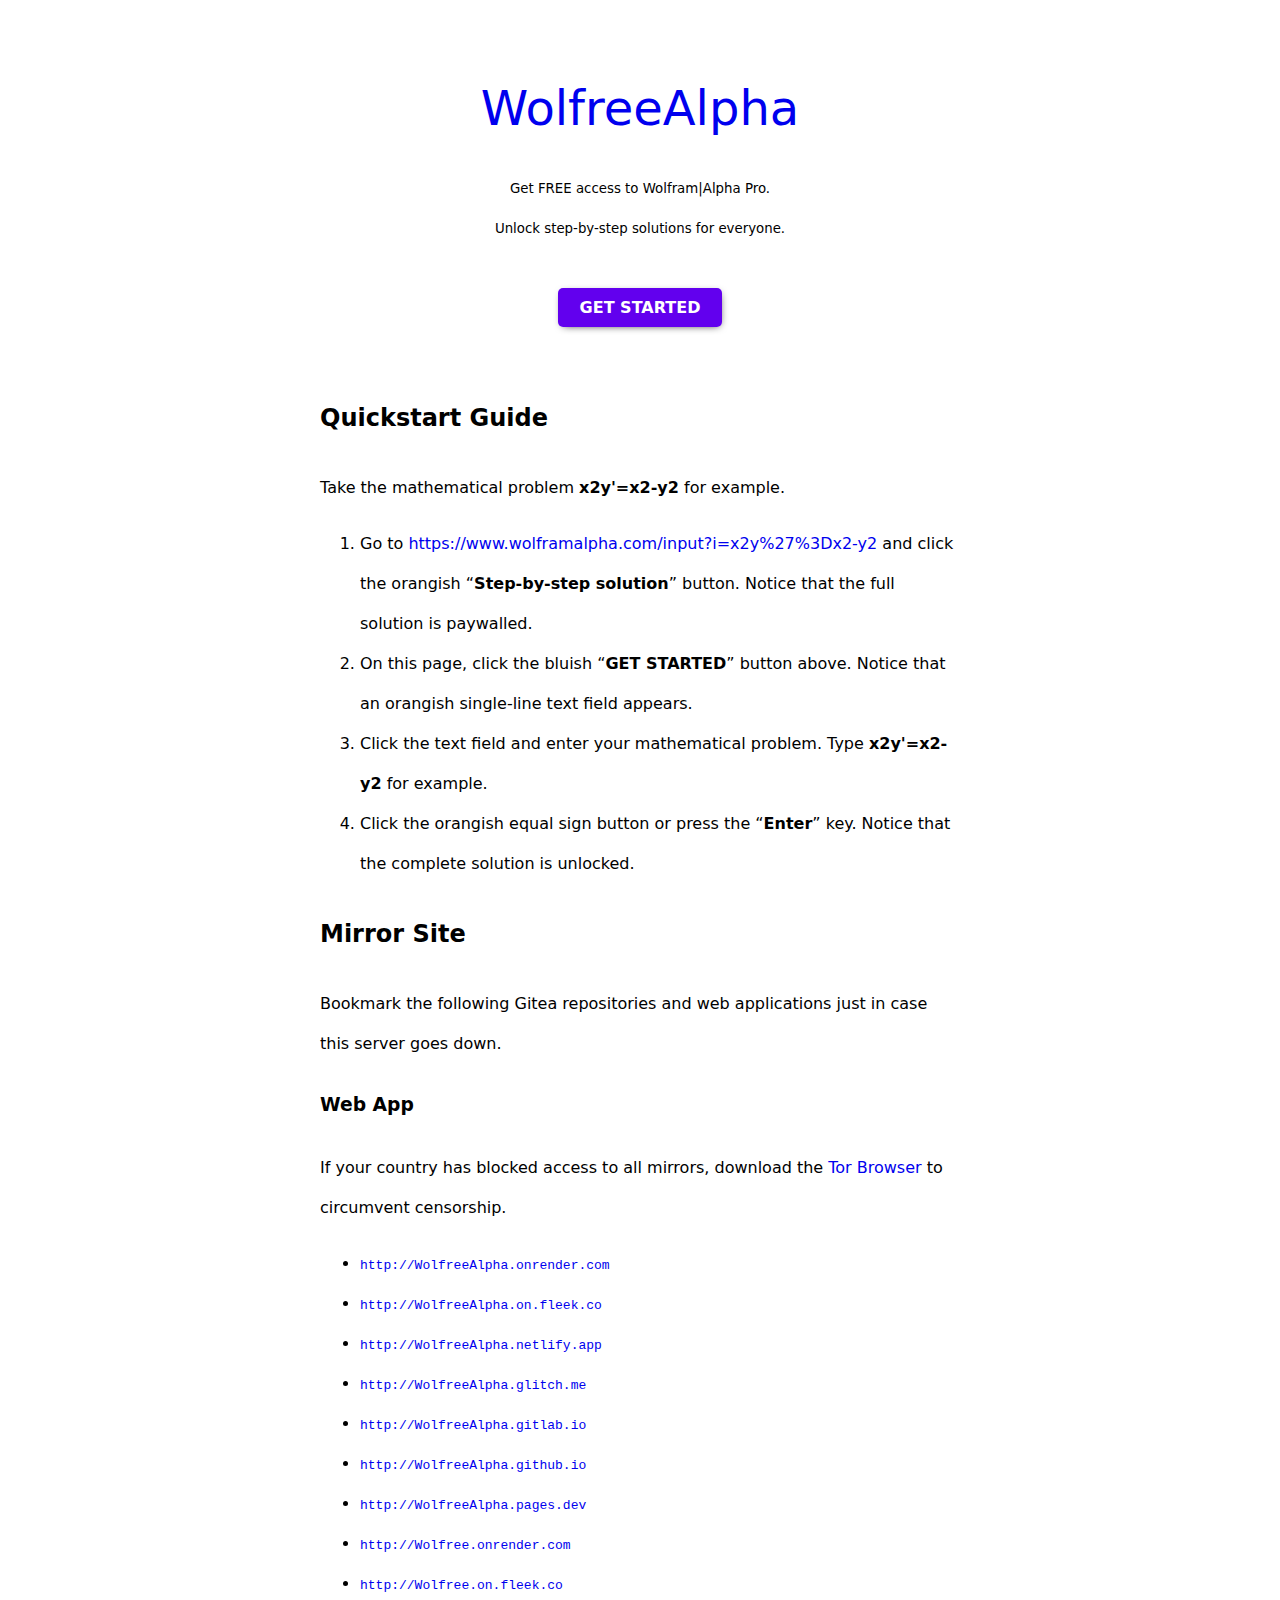
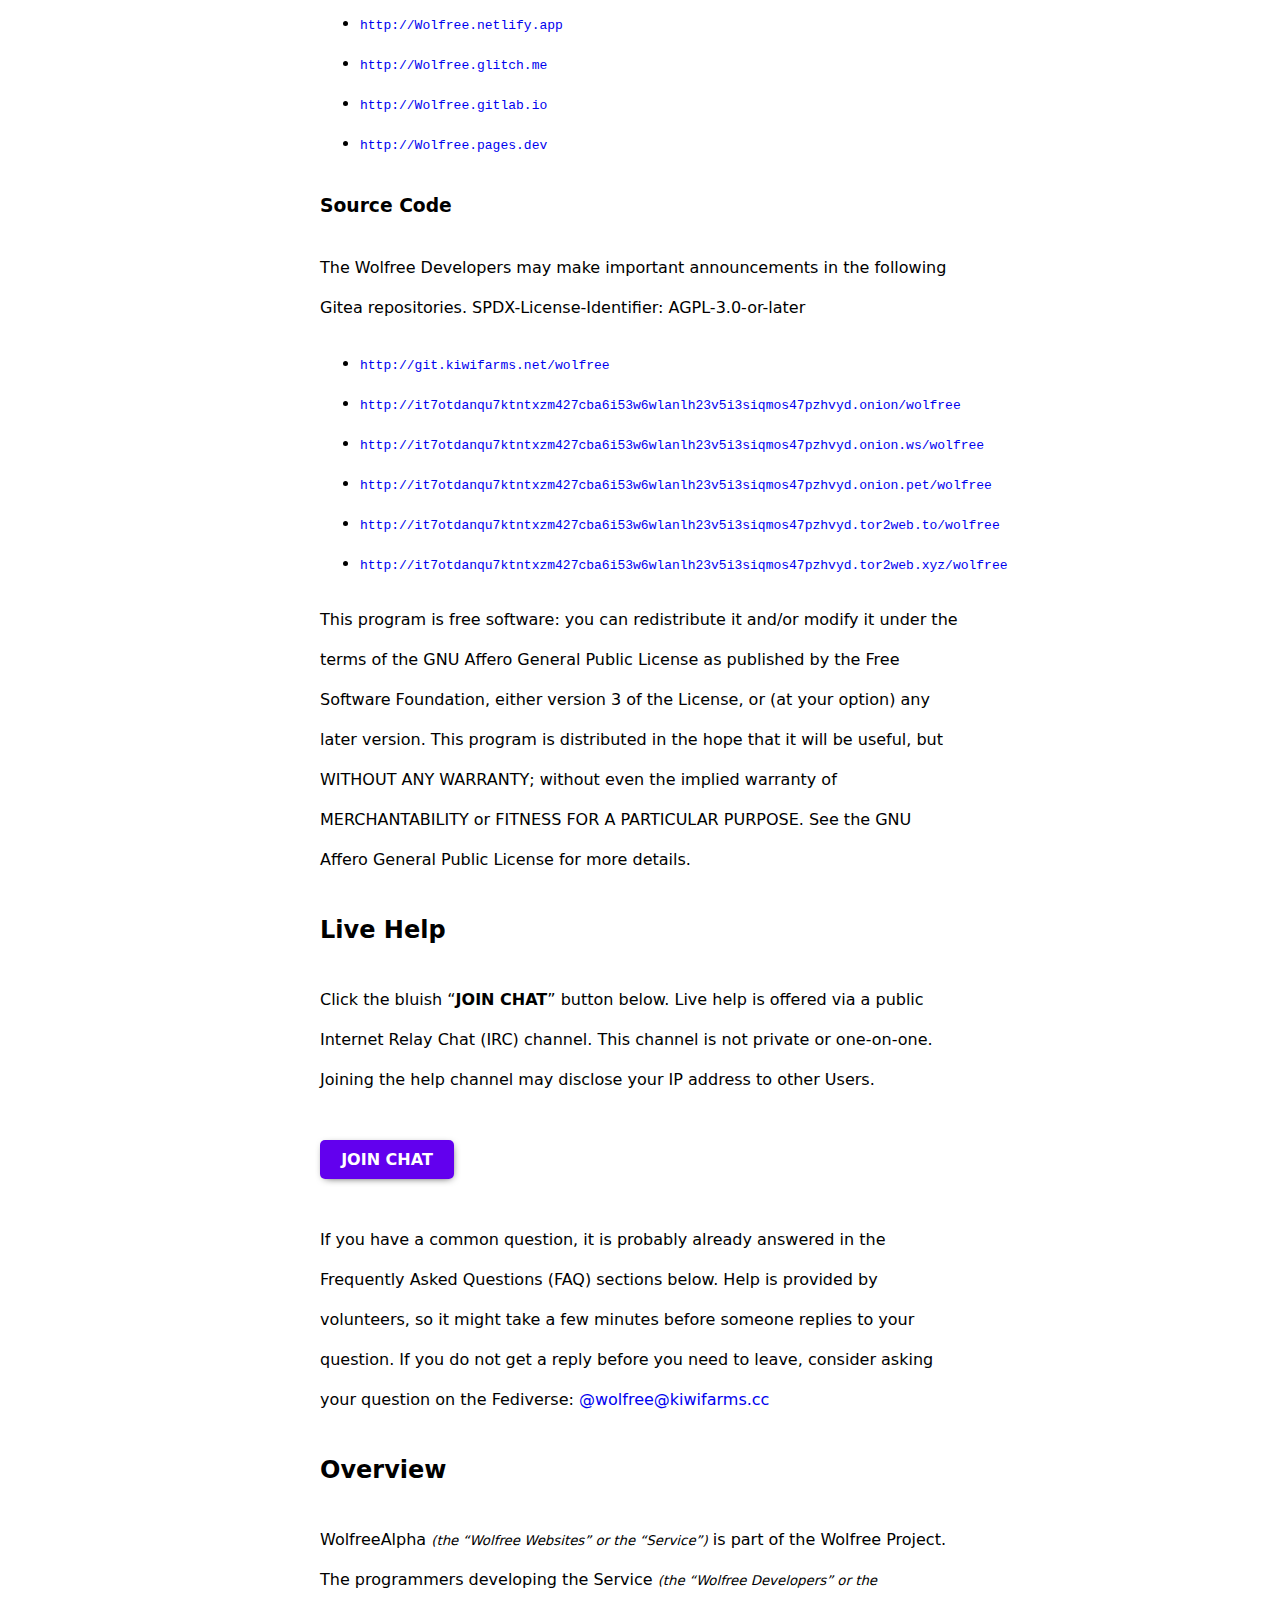
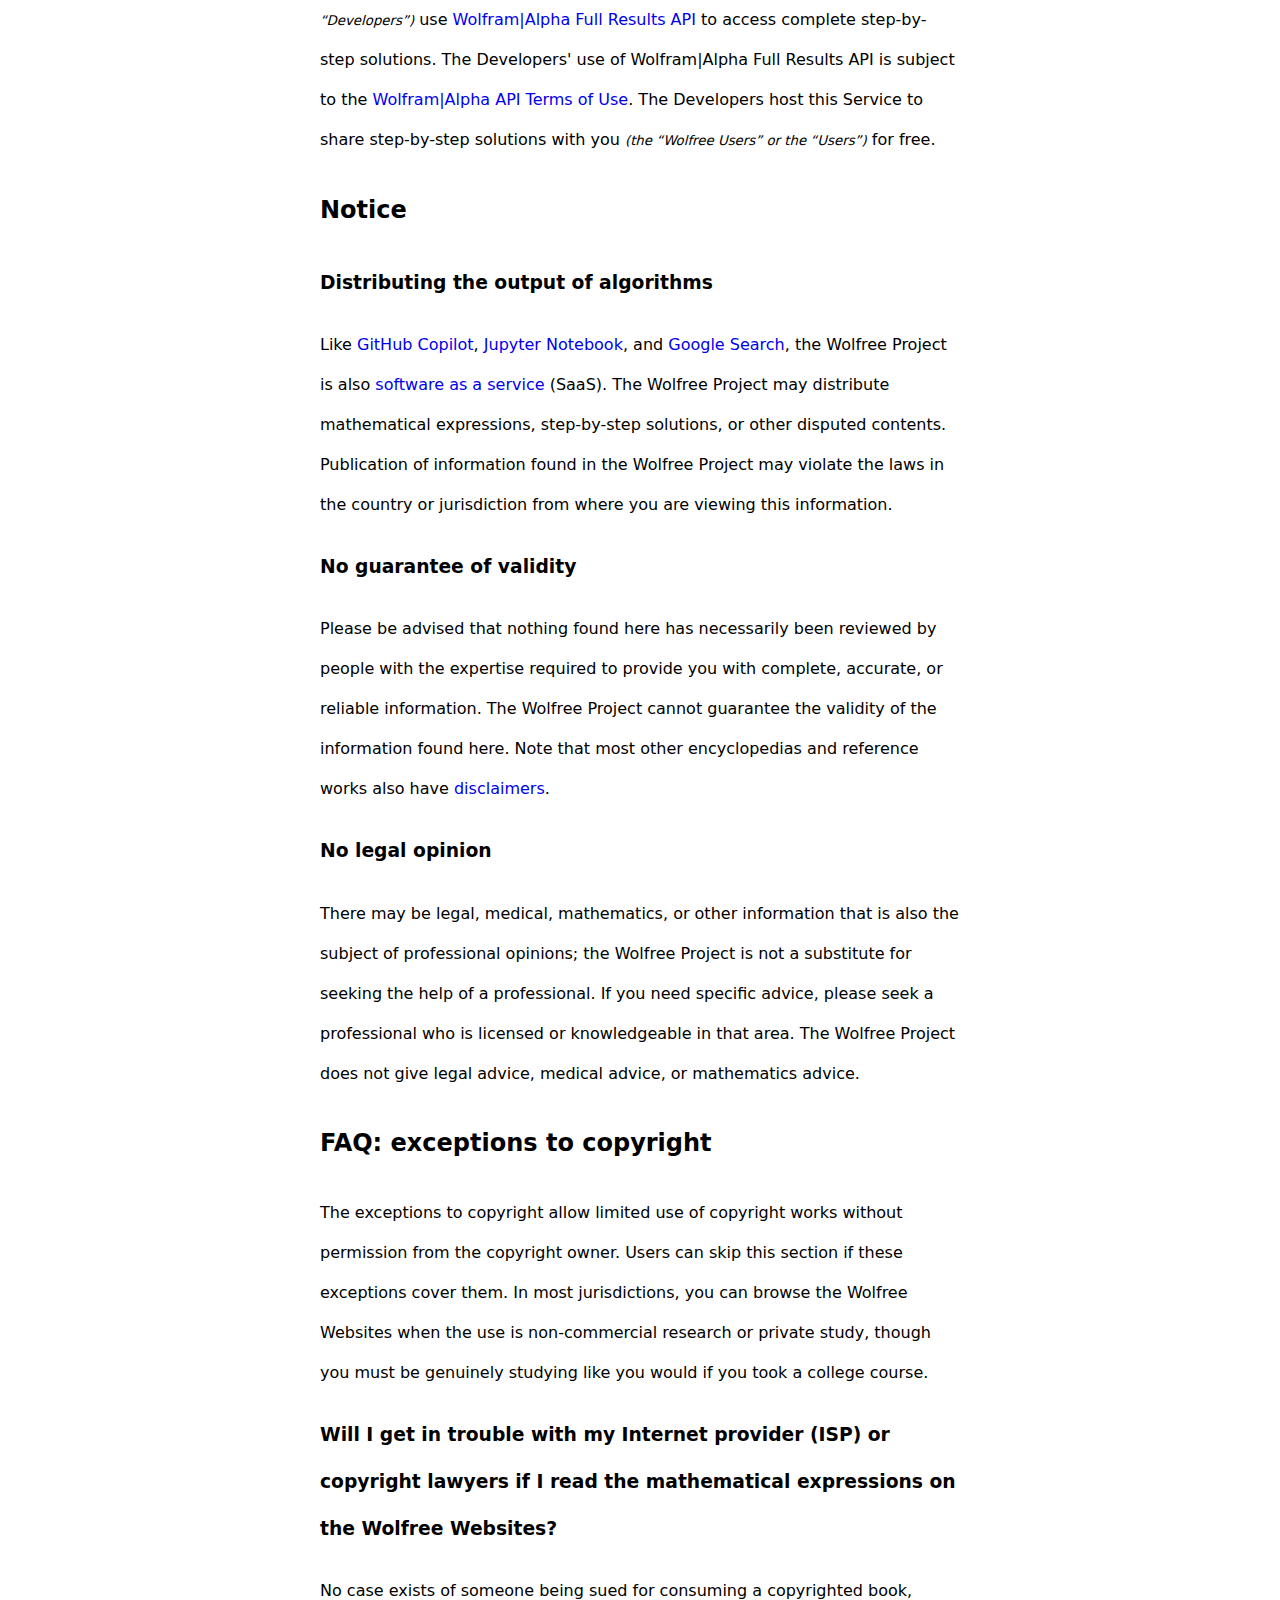
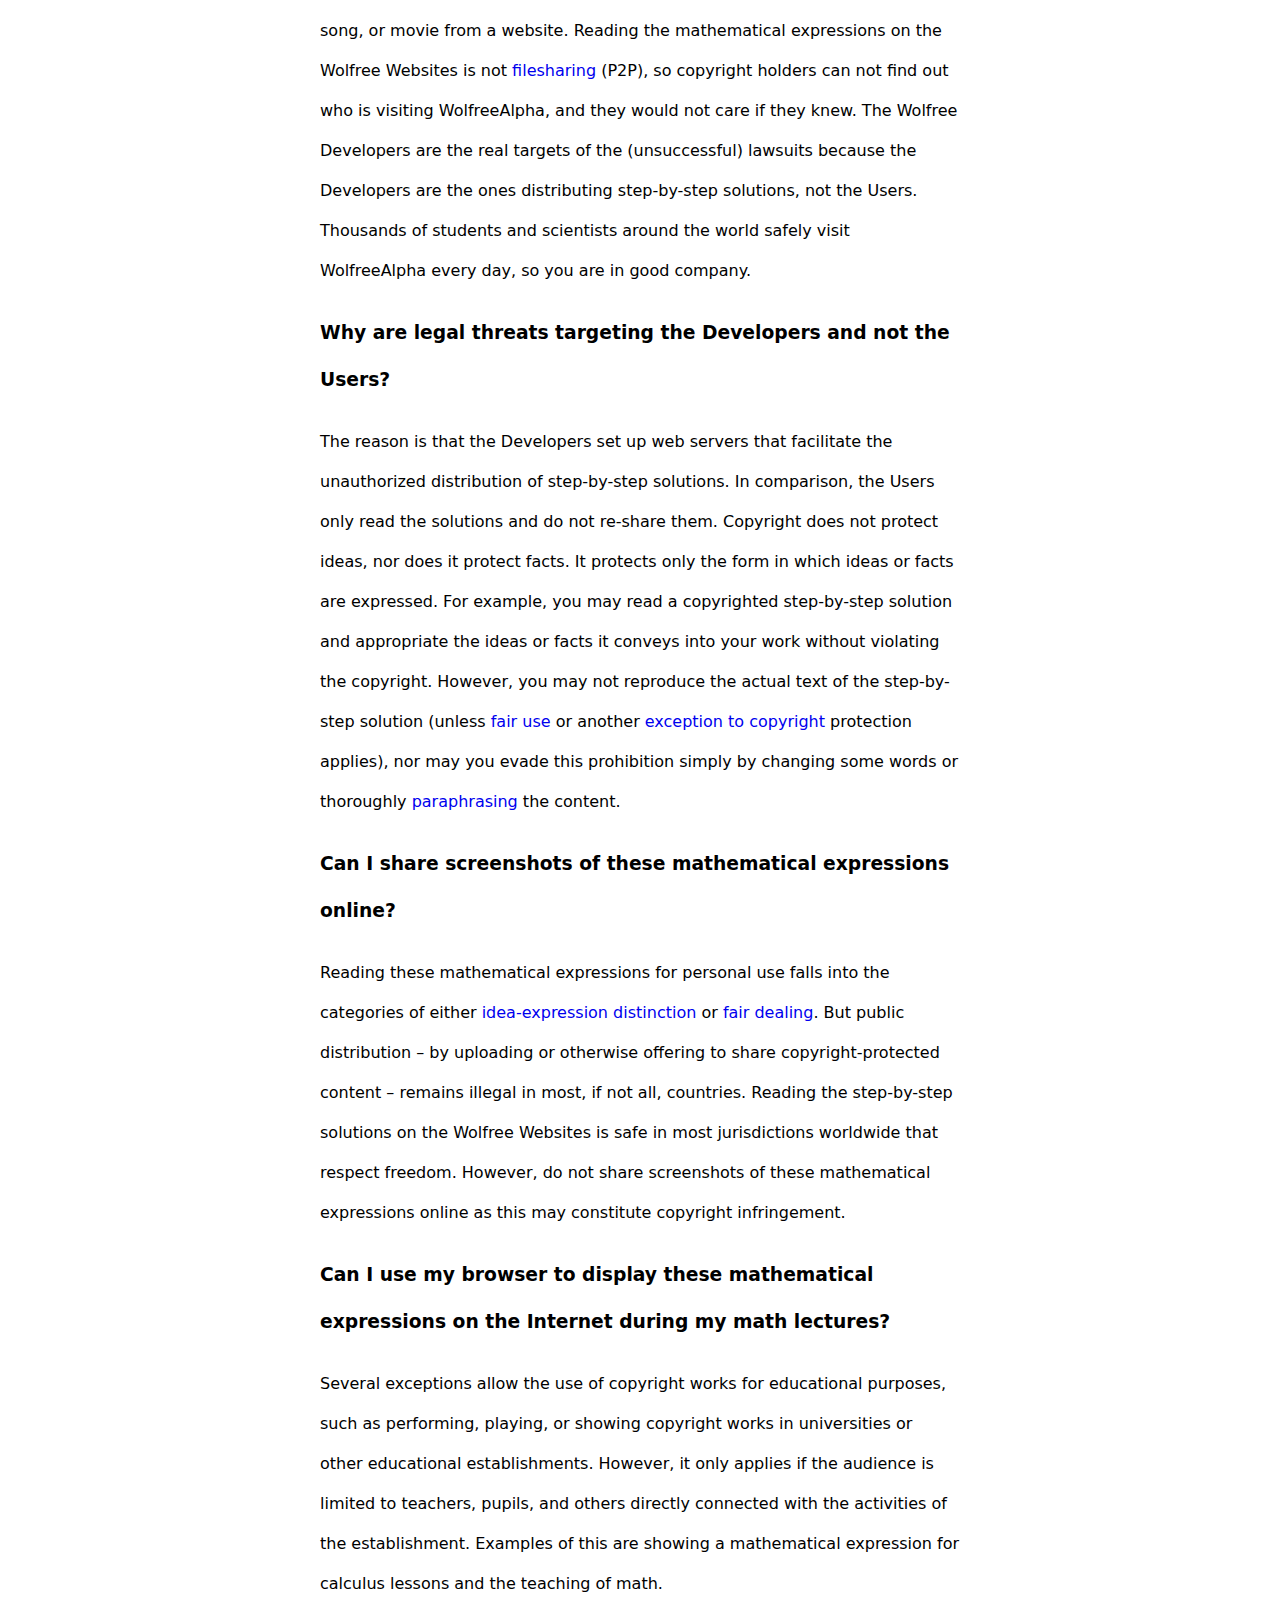
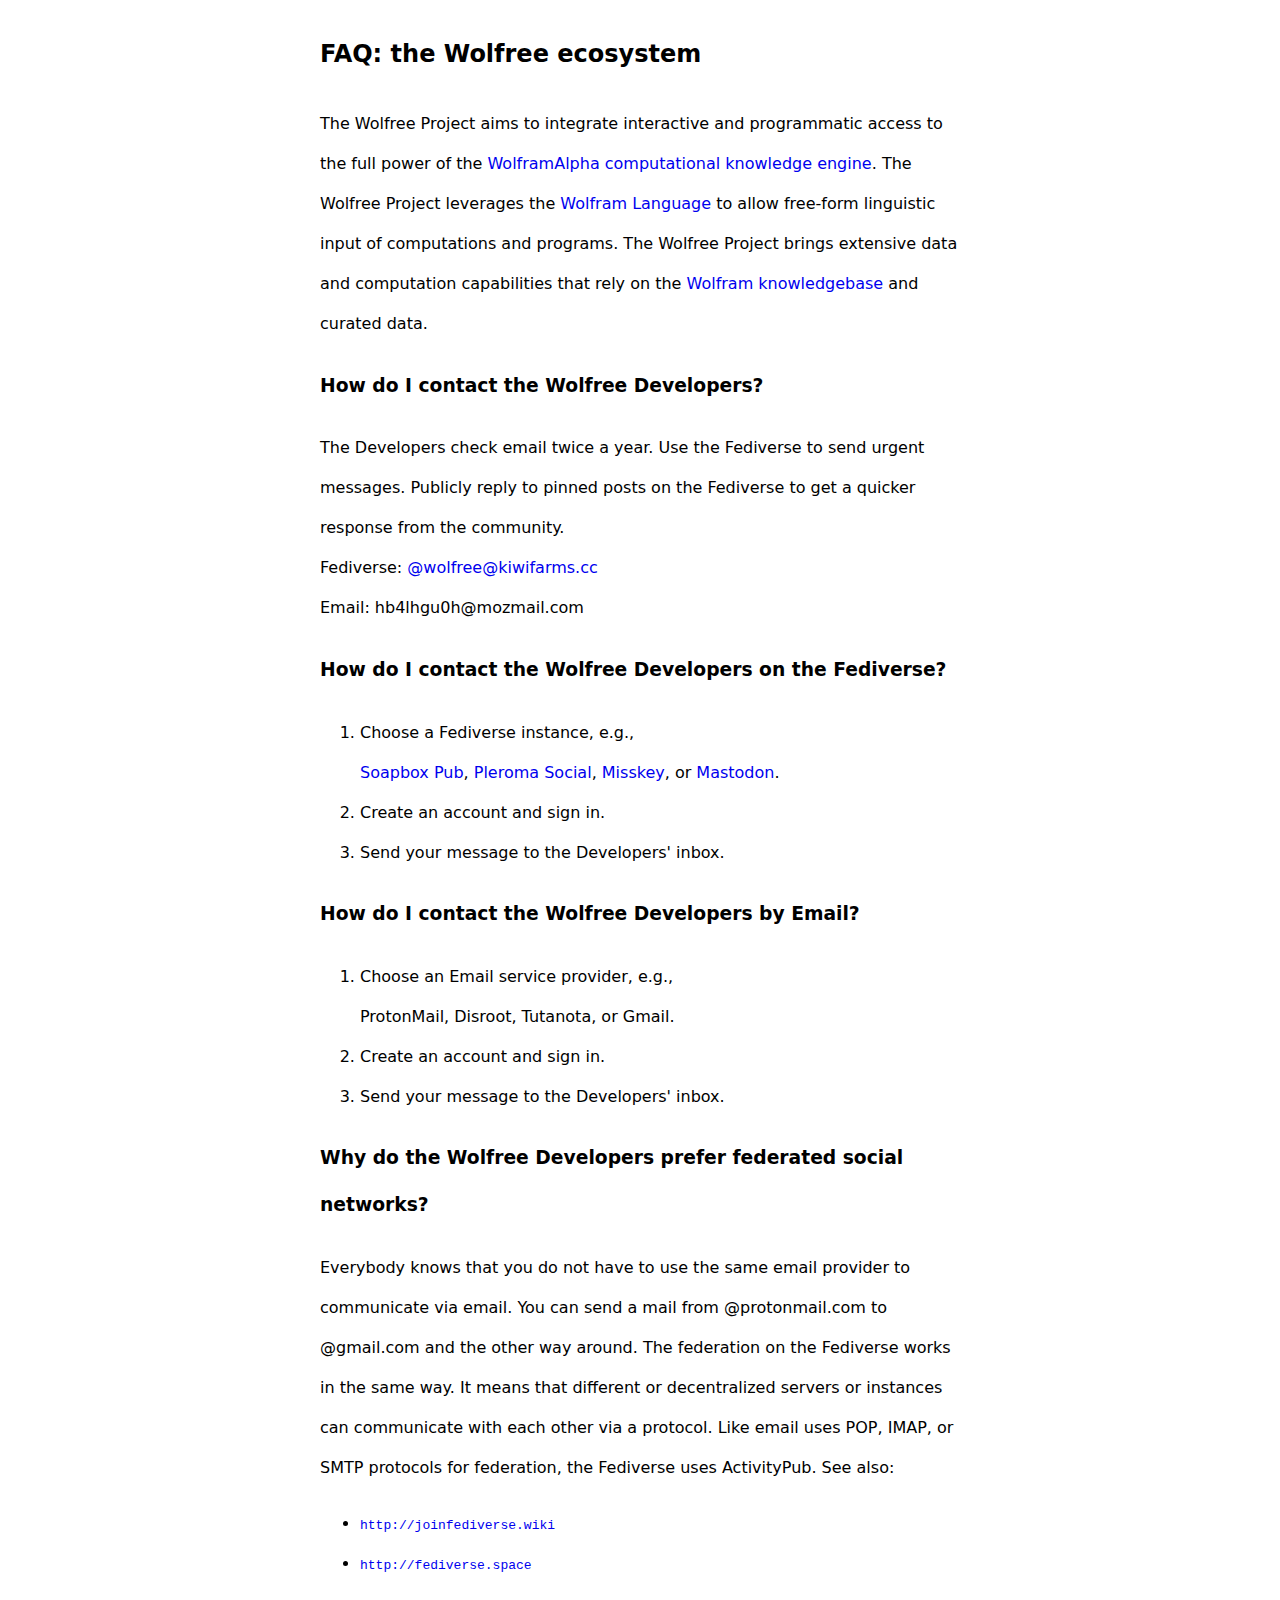
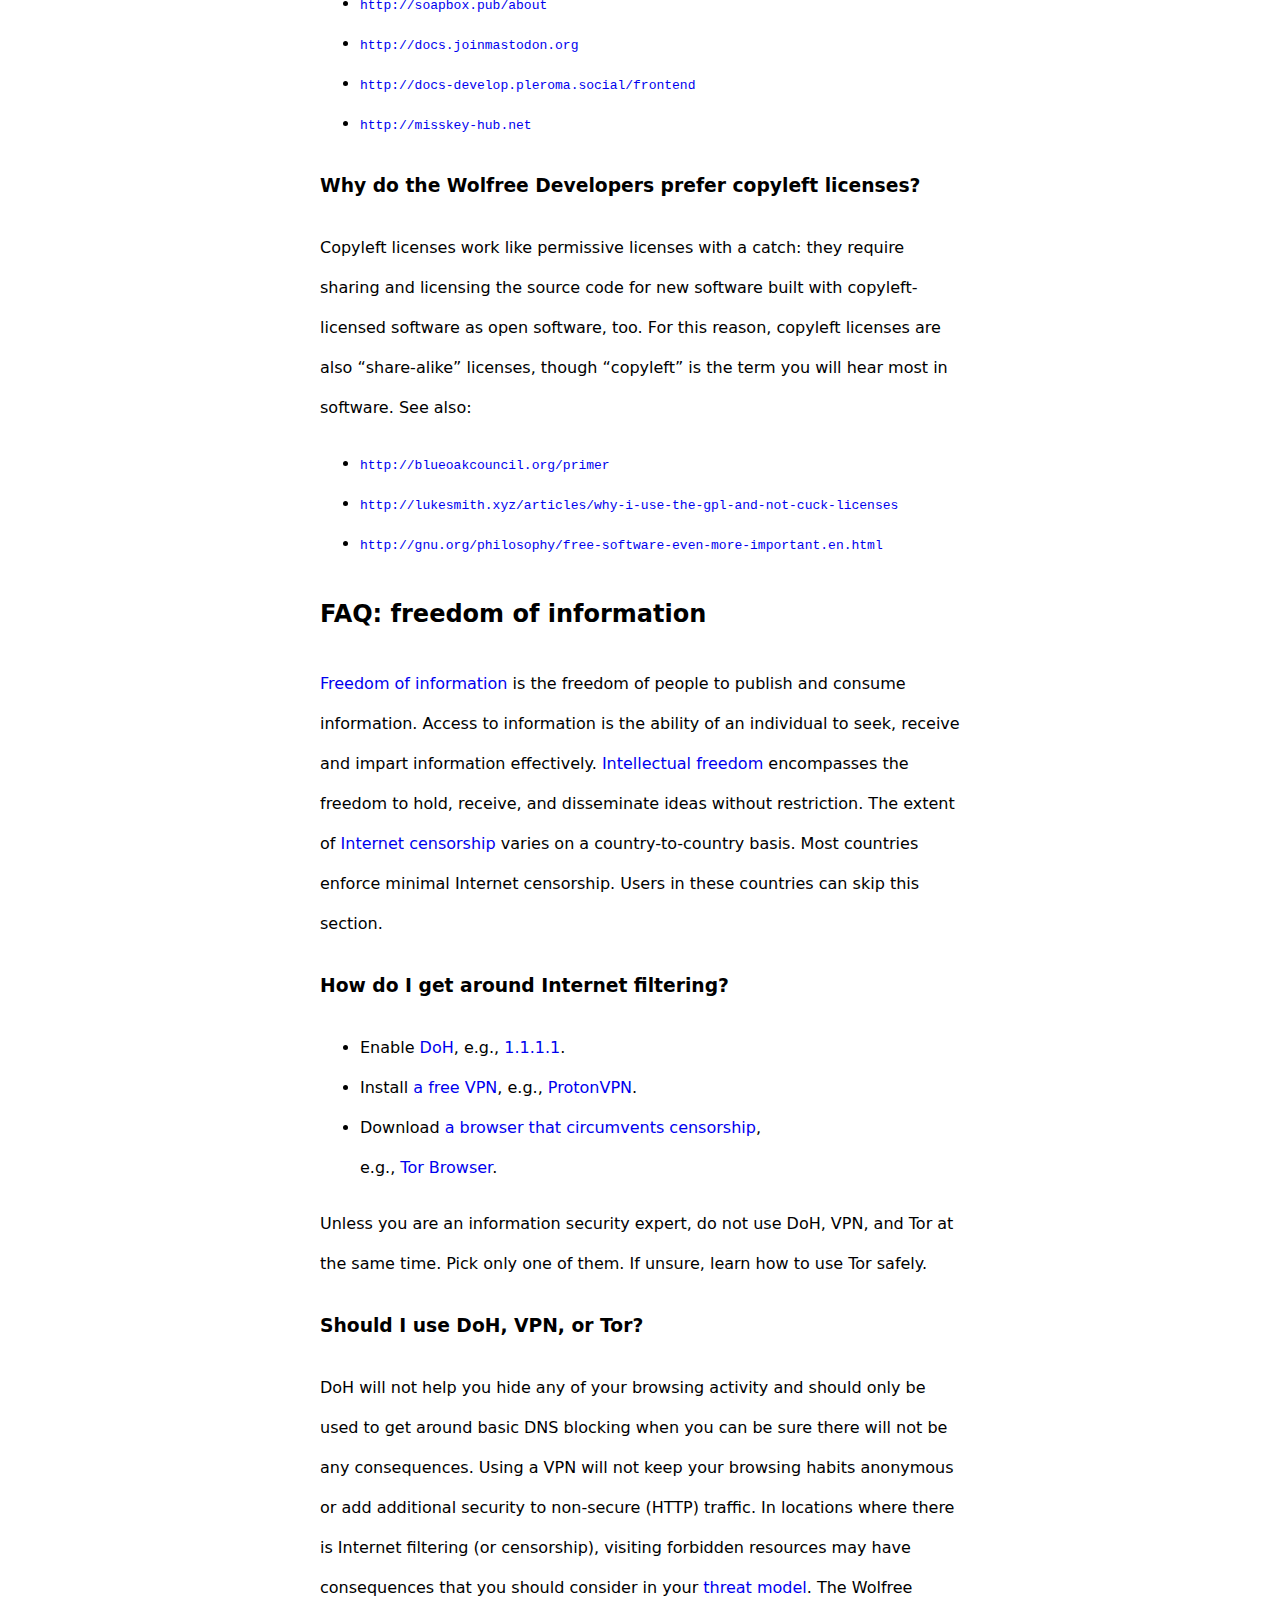
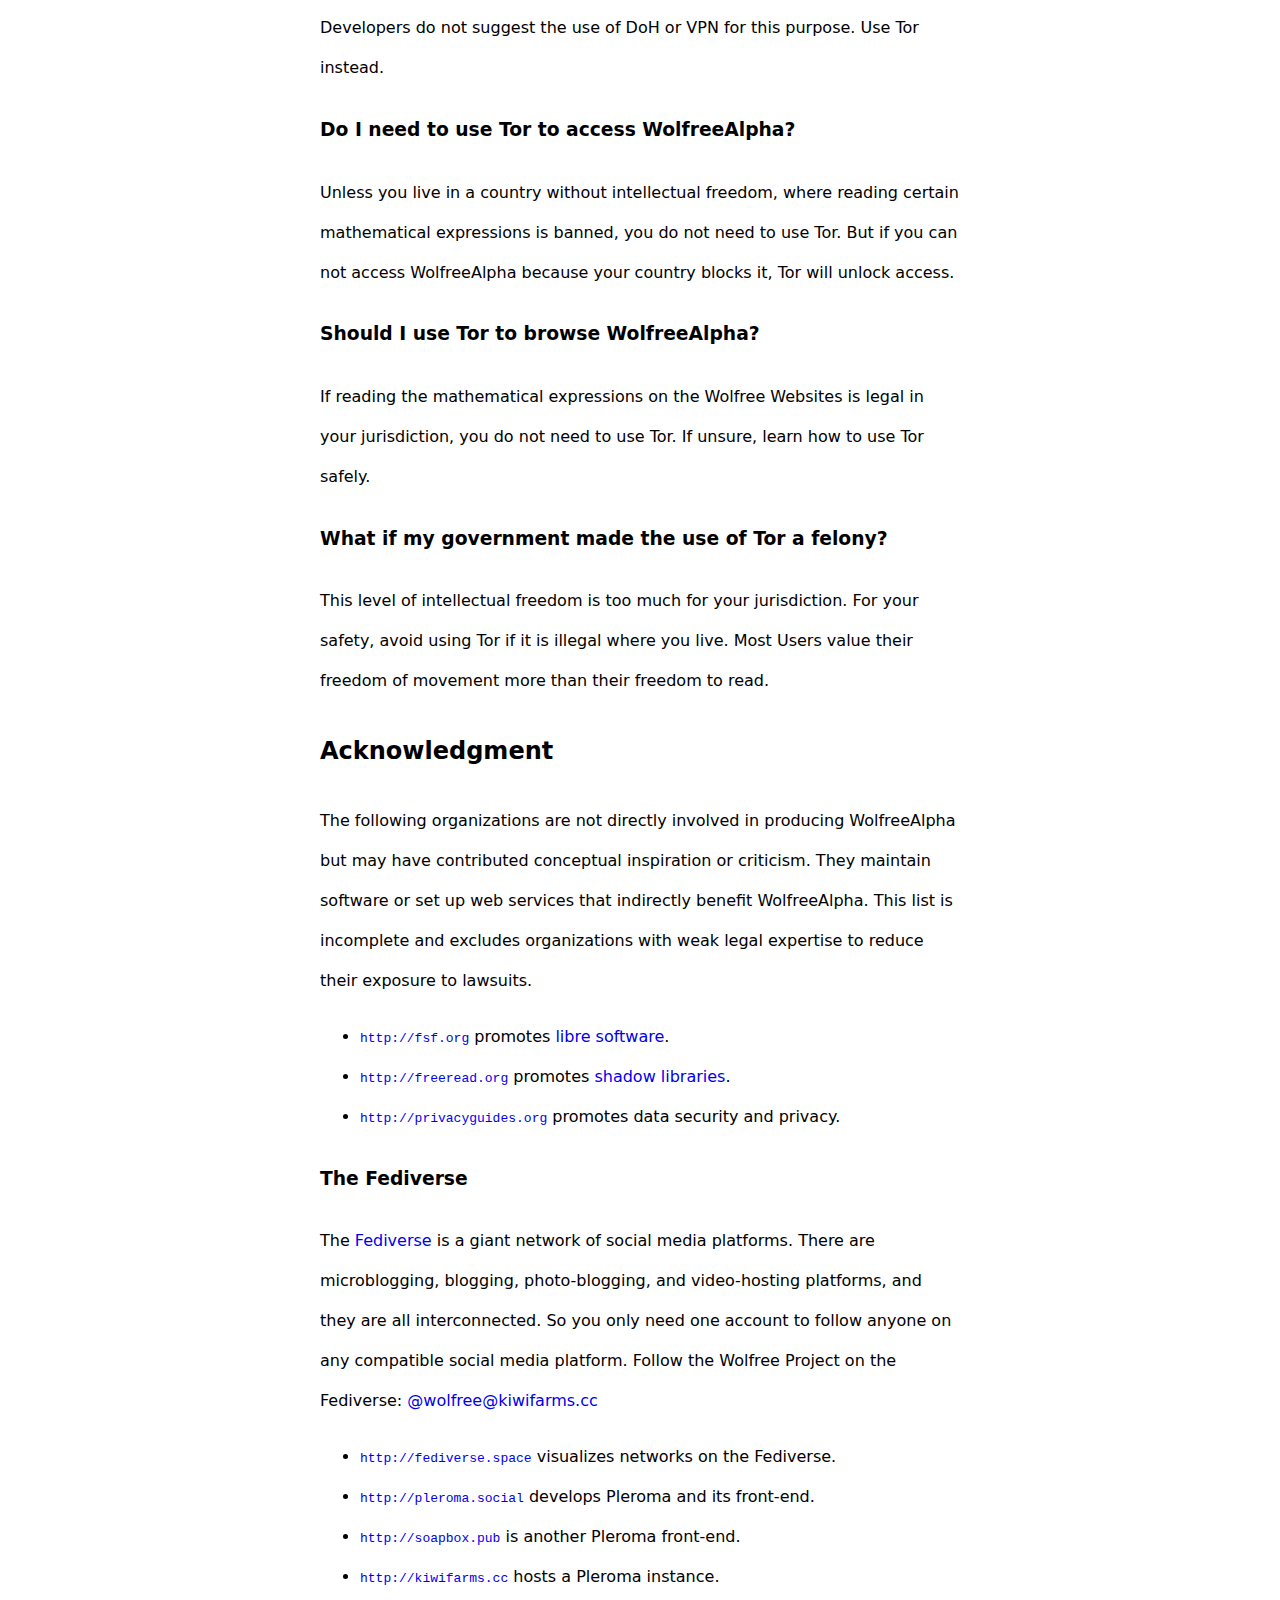
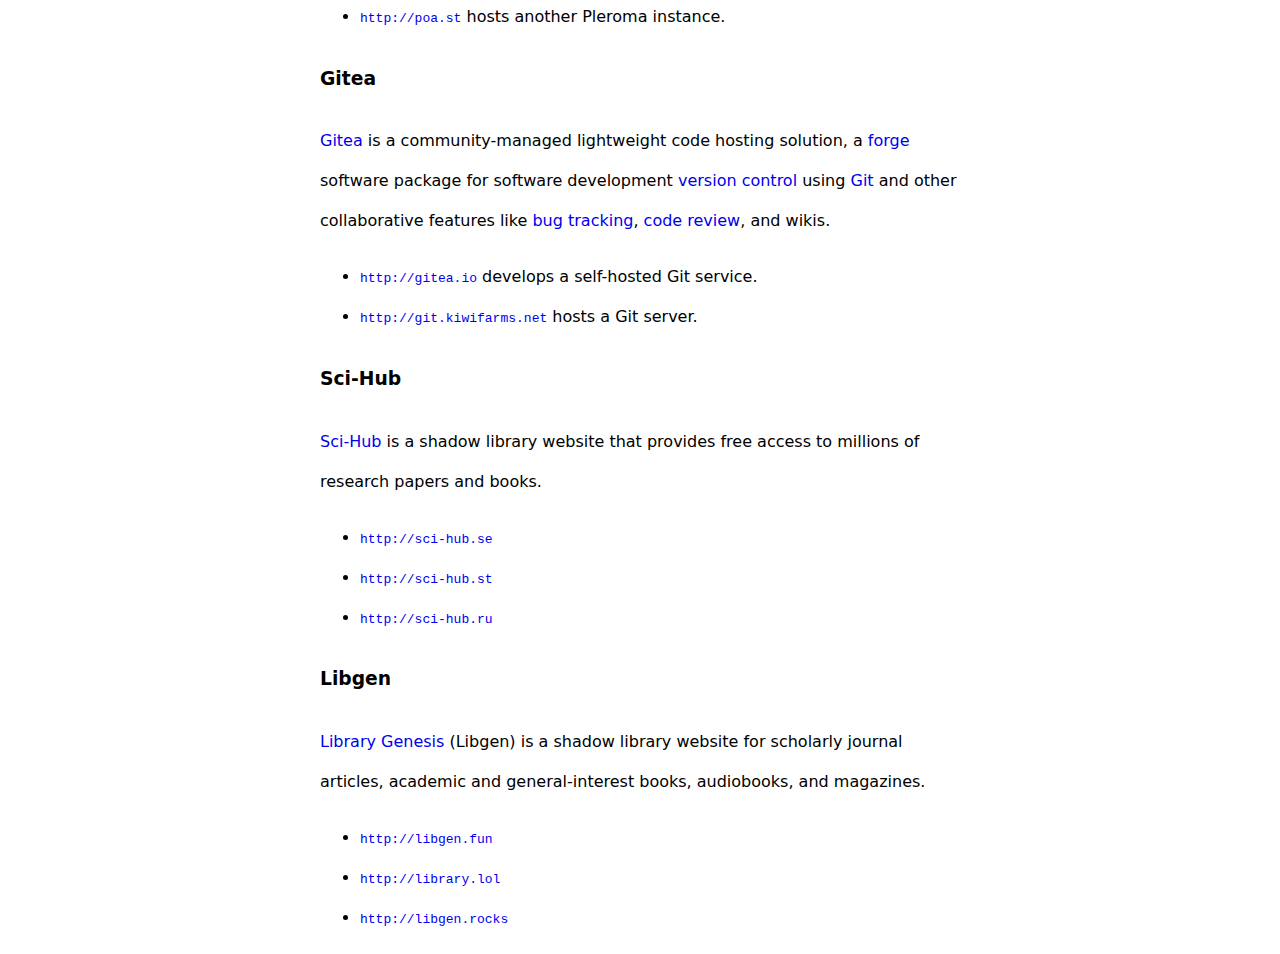
==== index.html @ 71a84fc1 "Auto-focus the input box after the page loads (#55)" ====
<!DOCTYPE html>
<html lang="en">
<head>
	<meta name="viewport" content="width=device-width, initial-scale=1">
	<meta charset="utf-8">
	<title> WolfreeAlpha: FREE Wolfram|Alpha Step-by-Step Solution </title>
	<style>
		body {
			font-family: system-ui;
			line-height: 2.5;
		}
		header {
			text-align: center;
		}
		h1 {
			margin: 0;
			font-size: 300%;
			font-weight: normal;
		}
		main {
			margin: auto;
			max-width: 40em;
		}
		.button {
			font-weight: bold;
			color: white;
			background-color: #6200ee;
			border-radius: 5px;
			padding: 10px;
			border: none;
			box-shadow: 1px 2px 9px -4px black;
		}
		a {
			text-decoration: none;
		}
	</style>
</head>
<body>
	<header>
		<br>
		<h1> <a href="input/index.html">WolfreeAlpha</a> </h1>
		<small>
			Get FREE access to Wolfram|Alpha Pro. <br>
			Unlock step-by-step solutions for everyone.
		</small>
		<br>
		<br>
		<a href="input/index.html" class="button">
			&nbsp; GET STARTED &nbsp;
		</a>
		<br>
		<br>
	</header>
	<main>
		<ul class="table-of-contents"></ul>
		<h2> Quickstart Guide </h2>
		Take the mathematical problem <b contenteditable>x2y'=x2-y2</b> for example.
		<ol>
			<li>
				Go to <a>https://www.wolframalpha.com/input?i=x2y%27%3Dx2-y2</a> and click the orangish “<b>Step-by-step solution</b>” button.
				Notice that the full solution is paywalled.
			</li>
			<li>
				On this page, click the bluish “<b>GET STARTED</b>” button above.
				Notice that an orangish single-line text field appears.
			</li>
			<li>
				Click the text field and enter your mathematical problem.
				Type <b contenteditable>x2y'=x2-y2</b> for example.
			</li>
			<li>
				Click the orangish equal sign button or press the “<b>Enter</b>” key.
				Notice that the complete solution is unlocked.
			</li>
		</ol>
		<h2> Mirror Site </h2>
		Bookmark the following Gitea repositories and web applications just in case this server goes down.
		<h3> Web App </h3>
		If your country has blocked access to all mirrors, download the <a href="http://torproject.org">Tor Browser</a> to circumvent censorship.
		<ul>
			<li><code><a>http://WolfreeAlpha.onrender.com</a></code></li>
			<li><code><a>http://WolfreeAlpha.on.fleek.co</a></code></li>
			<li><code><a>http://WolfreeAlpha.netlify.app</a></code></li>
			<li><code><a>http://WolfreeAlpha.glitch.me</a></code></li>
			<li><code><a>http://WolfreeAlpha.gitlab.io</a></code></li>
			<li><code><a>http://WolfreeAlpha.github.io</a></code></li>
			<li><code><a>http://WolfreeAlpha.pages.dev</a></code></li>
			<li><code><a>http://Wolfree.onrender.com</a></code></li>
			<li><code><a>http://Wolfree.on.fleek.co</a></code></li>
			<li><code><a>http://Wolfree.netlify.app</a></code></li>
			<li><code><a>http://Wolfree.glitch.me</a></code></li>
			<li><code><a>http://Wolfree.gitlab.io</a></code></li>
			<li><code><a>http://Wolfree.pages.dev</a></code></li>
		</ul>
		<h3> Source Code </h3>
		The Wolfree Developers may make important announcements in the following Gitea repositories.
		SPDX-License-Identifier: AGPL-3.0-or-later
		<ul>
			<li><code><a>http://git.kiwifarms.net/wolfree</a></code></li>
			<li><code><a>http://it7otdanqu7ktntxzm427cba6i53w6wlanlh23v5i3siqmos47pzhvyd.onion/wolfree</a></code></li>
			<li><code><a>http://it7otdanqu7ktntxzm427cba6i53w6wlanlh23v5i3siqmos47pzhvyd.onion.ws/wolfree</a></code></li>
			<li><code><a>http://it7otdanqu7ktntxzm427cba6i53w6wlanlh23v5i3siqmos47pzhvyd.onion.pet/wolfree</a></code></li>
			<li><code><a>http://it7otdanqu7ktntxzm427cba6i53w6wlanlh23v5i3siqmos47pzhvyd.tor2web.to/wolfree</a></code></li>
			<li><code><a>http://it7otdanqu7ktntxzm427cba6i53w6wlanlh23v5i3siqmos47pzhvyd.tor2web.xyz/wolfree</a></code></li>
		</ul>
		This program is free software: you can redistribute it and/or modify it under the terms of the GNU Affero General Public License as published by the Free Software Foundation, either version 3 of the License, or (at your option) any later version.
		This program is distributed in the hope that it will be useful, but WITHOUT ANY WARRANTY; without even the implied warranty of MERCHANTABILITY or FITNESS FOR A PARTICULAR PURPOSE.  See the GNU Affero General Public License for more details.
		<h2> Live Help </h2>
		Click the bluish “<b>JOIN CHAT</b>” button below.
		Live help is offered via a public Internet Relay Chat (IRC) channel.
		This channel is not private or one-on-one.
		Joining the help channel may disclose your IP address to other Users.
		<br>
		<br>
		<a href="http://web.libera.chat/?nick=anonymous??#%23wolfree2022" class="button">
			&nbsp; JOIN CHAT &nbsp;
		</a>
		<br>
		<br>
		If you have a common question, it is probably already answered in the Frequently Asked Questions (FAQ) sections below.
		Help is provided by volunteers, so it might take a few minutes before someone replies to your question.
		If you do not get a reply before you need to leave, consider asking your question on the Fediverse:
		<a href="http://kiwifarms.cc/wolfree">@wolfree@kiwifarms.cc</a>
		<h2> Overview </h2>
		WolfreeAlpha <i><small>(the “Wolfree Websites” or the “Service”)</small></i> is part of the Wolfree Project.
		The programmers developing the Service <i><small>(the “Wolfree Developers” or the “Developers”)</small></i> use <a href="http://products.wolframalpha.com/api/documentation">Wolfram|Alpha Full Results API</a> to access complete step-by-step solutions.
		The Developers' use of Wolfram|Alpha Full Results API is subject to the <a href="http://products.wolframalpha.com/api/termsofuse.html">Wolfram|Alpha API Terms of Use</a>.
		The Developers host this Service to share step-by-step solutions with you <i><small>(the “Wolfree Users” or the “Users”)</small></i> for free.
		<h2> Notice </h2>
		<h3> Distributing the output of algorithms </h3>
		Like <a href="https://en.wikipedia.org/wiki/GitHub_Copilot">GitHub Copilot</a>, <a href="https://en.wikipedia.org/wiki/Project_Jupyter">Jupyter Notebook</a>, and <a href="https://en.wikipedia.org/wiki/Google_Search">Google Search</a>, the Wolfree Project is also <a href="http://wikipedia.org/wiki/Software_as_a_service">software as a service</a> (SaaS).
		The Wolfree Project may distribute mathematical expressions, step-by-step solutions, or other disputed contents.
		Publication of information found in the Wolfree Project may violate the laws in the country or jurisdiction from where you are viewing this information.
		<h3> No guarantee of validity </h3>
		Please be advised that nothing found here has necessarily been reviewed by people with the expertise required to provide you with complete, accurate, or reliable information.
		The Wolfree Project cannot guarantee the validity of the information found here.
		Note that most other encyclopedias and reference works also have <a href="http://wikipedia.org/wiki/Wikipedia:Non-Wikipedia_disclaimers">disclaimers</a>.
		<h3> No legal opinion </h3>
		There may be legal, medical, mathematics, or other information that is also the subject of professional opinions; the Wolfree Project is not a substitute for seeking the help of a professional.
		If you need specific advice, please seek a professional who is licensed or knowledgeable in that area.
		The Wolfree Project does not give legal advice, medical advice, or mathematics advice.
		<h2> FAQ: exceptions to copyright</h2>
		The exceptions to copyright allow limited use of copyright works without permission from the copyright owner.
		Users can skip this section if these exceptions cover them.
		In most jurisdictions, you can browse the Wolfree Websites when the use is non-commercial research or private study, though you must be genuinely studying like you would if you took a college course.
		<h3> Will I get in trouble with my Internet provider (ISP) or copyright lawyers if I read the mathematical expressions on the Wolfree Websites? </h3>
		No case exists of someone being sued for consuming a copyrighted book, song, or movie from a website.
		Reading the mathematical expressions on the Wolfree Websites is not <a href="http://wikipedia.org/wiki/File_sharing">filesharing</a> (P2P), so copyright holders can not find out who is visiting WolfreeAlpha, and they would not care if they knew.
		The Wolfree Developers are the real targets of the (unsuccessful) lawsuits because the Developers are the ones distributing step-by-step solutions, not the Users.
		Thousands of students and scientists around the world safely visit WolfreeAlpha every day, so you are in good company.
		<h3> Why are legal threats targeting the Developers and not the Users? </h3>
		The reason is that the Developers set up web servers that facilitate the unauthorized distribution of step-by-step solutions.
		In comparison, the Users only read the solutions and do not re-share them.
		Copyright does not protect ideas, nor does it protect facts.
		It protects only the form in which ideas or facts are expressed.
		For example, you may read a copyrighted step-by-step solution and appropriate the ideas or facts it conveys into your work without violating the copyright.
		However, you may not reproduce the actual text of the step-by-step solution (unless <a href="http://wikipedia.org/wiki/Fair_use">fair use</a> or another <a href="https://en.wikipedia.org/wiki/Limitations_and_exceptions_to_copyright">exception to copyright</a> protection applies), nor may you evade this prohibition simply by changing some words or thoroughly <a href="https://wikipedia.org/wiki/Paraphrasing_of_copyrighted_material">paraphrasing</a> the content.
		<h3> Can I share screenshots of these mathematical expressions online? </h3>
		Reading these mathematical expressions for personal use falls into the categories of either <a href="http://wikipedia.org/wiki/Idea%E2%80%93expression_distinction">idea-expression distinction</a> or <a href="http://wikipedia.org/wiki/Fair_dealing">fair dealing</a>.
		But public distribution – by uploading or otherwise offering to share copyright-protected content – remains illegal in most, if not all, countries.
		Reading the step-by-step solutions on the Wolfree Websites is safe in most jurisdictions worldwide that respect freedom.
		However, do not share screenshots of these mathematical expressions online as this may constitute copyright infringement.
		<h3> Can I use my browser to display these mathematical expressions on the Internet during my math lectures? </h3>
		Several exceptions allow the use of copyright works for educational purposes, such as performing, playing, or showing copyright works in universities or other educational establishments.
		However, it only applies if the audience is limited to teachers, pupils, and others directly connected with the activities of the establishment.
		Examples of this are showing a mathematical expression for calculus lessons and the teaching of math.
		<h2> FAQ: the Wolfree ecosystem </h2>
		The Wolfree Project aims to integrate interactive and programmatic access to the full power of the <a href="http://wolframalpha.com/tour">WolframAlpha computational knowledge engine</a>.
		The Wolfree Project leverages the <a href="http://wolfram.com/language/index.php.en">Wolfram Language</a> to allow free-form linguistic input of computations and programs.
		The Wolfree Project brings extensive data and computation capabilities that rely on the <a href="http://wolfram.com/knowledgebase/index.html.en">Wolfram knowledgebase</a> and curated data.
		<h3> How do I contact the Wolfree Developers? </h3>
		The Developers check email twice a year.
		Use the Fediverse to send urgent messages.
		Publicly reply to pinned posts on the Fediverse to get a quicker response from the community.
		<br>
		Fediverse: <a href="http://kiwifarms.cc/wolfree">@wolfree@kiwifarms.cc</a>
		<br>
		Email: hb4lhgu0h@mozmail.com
		<h3> How do I contact the Wolfree Developers on the Fediverse? </h3>
		<ol>
			<li> Choose a Fediverse instance, e.g., <br> <a href="http://soapbox.pub/soapbox-portfolio">Soapbox Pub</a>, <a href="http://pleroma.social#featured-instances">Pleroma Social</a>, <a href="http://join.misskey.page/en-US/instances">Misskey</a>, or <a href="http://joinmastodon.org/communities">Mastodon</a>. </li>
			<li> Create an account and sign in. </li>
			<li> Send your message to the Developers' inbox. </li>
		</ol>
		<h3> How do I contact the Wolfree Developers by Email? </h3>
		<ol>
			<li> Choose an Email service provider, e.g., <br> ProtonMail, Disroot, Tutanota, or Gmail. </li>
			<li> Create an account and sign in. </li>
			<li> Send your message to the Developers' inbox. </li>
		</ol>
		<h3> Why do the Wolfree Developers prefer federated social networks? </h3>
		Everybody knows that you do not have to use the same email provider to communicate via email.
		You can send a mail from @protonmail.com to @gmail.com and the other way around.
		The federation on the Fediverse works in the same way.
		It means that different or decentralized servers or instances can communicate with each other via a protocol.
		Like email uses POP, IMAP, or SMTP protocols for federation, the Fediverse uses ActivityPub.
		See also:
		<ul>
			<li><code><a>http://joinfediverse.wiki</a></code></li>
			<li><code><a>http://fediverse.space</a></code></li>
			<li><code><a>http://soapbox.pub/about</a></code></li>
			<li><code><a>http://docs.joinmastodon.org</a></code></li>
			<li><code><a>http://docs-develop.pleroma.social/frontend</a></code></li>
			<li><code><a>http://misskey-hub.net</a></code></li>
		</ul>
		<h3> Why do the Wolfree Developers prefer copyleft licenses? </h3>
		Copyleft licenses work like permissive licenses with a catch: they require sharing and licensing the source code for new software built with copyleft-licensed software as open software, too.
		For this reason, copyleft licenses are also “share-alike” licenses, though “copyleft” is the term you will hear most in software.
		See also:
		<ul>
			<li><code><a>http://blueoakcouncil.org/primer</a></code></li>
			<li><code><a>http://lukesmith.xyz/articles/why-i-use-the-gpl-and-not-cuck-licenses</a></code></li>
			<li><code><a>http://gnu.org/philosophy/free-software-even-more-important.en.html</a></code></li>
		</ul>
		<h2> FAQ: freedom of information </h2>
		<a href="http://wikipedia.org/wiki/Freedom_of_information">Freedom of information</a> is the freedom of people to publish and consume information.
		Access to information is the ability of an individual to seek, receive and impart information effectively.
		<a href="http://wikipedia.org/wiki/Intellectual_freedom">Intellectual freedom</a> encompasses the freedom to hold, receive, and disseminate ideas without restriction.
		The extent of <a href="http://wikipedia.org/wiki/Internet_censorship">Internet censorship</a> varies on a country-to-country basis.
		Most countries enforce minimal Internet censorship.
		Users in these countries can skip this section.
		<h3> How do I get around Internet filtering? </h3>
		<ul>
			<li>
				Enable <a href="http://privacyguides.org/dns">DoH</a>,
				e.g., <a href="http://developers.cloudflare.com/1.1.1.1/encrypted-dns/dns-over-https/encrypted-dns-browsers">1.1.1.1</a>.
			</li>
			<li>
				Install <a href="http://privacyguides.org/vpn">a free VPN</a>,
				e.g., <a href="http://protonvpn.com">ProtonVPN</a>.
			</li>
			<li>
				Download <a href="http://privacyguides.org/browsers">a browser that circumvents censorship</a>, <br>
				e.g., <a href="http://torproject.org">Tor Browser</a>.
			</li>
		</ul>
		Unless you are an information security expert, do not use DoH, VPN, and Tor at the same time.
		Pick only one of them.
		If unsure, learn how to use Tor safely.
		<h3> Should I use DoH, VPN, or Tor? </h3>
		DoH will not help you hide any of your browsing activity and should only be used to get around basic DNS blocking when you can be sure there will not be any consequences.
		Using a VPN will not keep your browsing habits anonymous or add additional security to non-secure (HTTP) traffic.
		In locations where there is Internet filtering (or censorship), visiting forbidden resources may have consequences that you should consider in your <a href="http://privacyguides.org/basics/threat-modeling">threat model</a>.
		The Wolfree Developers do not suggest the use of DoH or VPN for this purpose.
		Use Tor instead.
		<h3> Do I need to use Tor to access WolfreeAlpha? </h3>
		Unless you live in a country without intellectual freedom, where reading certain mathematical expressions is banned, you do not need to use Tor.
		But if you can not access WolfreeAlpha because your country blocks it, Tor will unlock access.
		<h3> Should I use Tor to browse WolfreeAlpha? </h3>
		If reading the mathematical expressions on the Wolfree Websites is legal in your jurisdiction, you do not need to use Tor.
		If unsure, learn how to use Tor safely.
		<h3> What if my government made the use of Tor a felony? </h3>
		This level of intellectual freedom is too much for your jurisdiction.
		For your safety, avoid using Tor if it is illegal where you live.
		Most Users value their freedom of movement more than their freedom to read.
		<h2> Acknowledgment </h2>
		The following organizations are not directly involved in producing WolfreeAlpha but may have contributed conceptual inspiration or criticism.
		They maintain software or set up web services that indirectly benefit WolfreeAlpha.
		This list is incomplete and excludes organizations with weak legal expertise to reduce their exposure to lawsuits.
		<ul>
			<li> <code><a>http://fsf.org</a></code> promotes <a href="http://gnu.org/philosophy/free-sw.html.en">libre software</a>. </li>
			<li> <code><a>http://freeread.org</a></code> promotes <a href="http://wikipedia.org/wiki/Shadow_library">shadow libraries</a>. </li>
			<li> <code><a>http://privacyguides.org</a></code> promotes data security and privacy. </li>
		</ul>
		<h3> The Fediverse </h3>
		The <a href="http://joinfediverse.wiki">Fediverse</a> is a giant network of social media platforms.
		There are microblogging, blogging, photo-blogging, and video-hosting platforms, and they are all interconnected.
		So you only need one account to follow anyone on any compatible social media platform.
		Follow the Wolfree Project on the Fediverse: <a href="http://kiwifarms.cc/wolfree">@wolfree@kiwifarms.cc</a>
		<ul>
			<li> <code><a>http://fediverse.space</a></code> visualizes networks on the Fediverse. </li>
			<li> <code><a>http://pleroma.social</a></code> develops Pleroma and its front-end. </li>
			<li> <code><a>http://soapbox.pub</a></code> is another Pleroma front-end. </li>
			<li> <code><a href="http://kiwifarms.cc/main/all">http://kiwifarms.cc</a></code> hosts a Pleroma instance. </li>
			<li> <code><a href="http://poa.st/timeline/fediverse">http://poa.st</a></code> hosts another Pleroma instance. </li>
		</ul>
		<h3> Gitea </h3>
		<a href="http://wikipedia.org/wiki/Gitea">Gitea</a> is a community-managed lightweight code hosting solution, a <a href="http://wikipedia.org/wiki/Forge_(software)">forge</a> software package for software development <a href="http://wikipedia.org/wiki/Version_control">version control</a> using <a href="http://wikipedia.org/wiki/Git">Git</a> and other collaborative features like <a href="http://wikipedia.org/wiki/Bug_tracking_system">bug tracking</a>, <a href="http://wikipedia.org/wiki/Code_review">code review</a>, and wikis.
		<ul>
			<li> <code><a>http://gitea.io</a></code> develops a self-hosted Git service. </li>
			<li> <code><a>http://git.kiwifarms.net</a></code> hosts a Git server. </li>
		</ul>
		<h3> Sci-Hub </h3>
		<a href="http://wikipedia.org/wiki/Sci-Hub">Sci-Hub</a> is a shadow library website that provides free access to millions of research papers and books.
		<ul>
			<li> <code><a>http://sci-hub.se</a></code> </li>
			<li> <code><a>http://sci-hub.st</a></code> </li>
			<li> <code><a>http://sci-hub.ru</a></code> </li>
		</ul>
		<h3> Libgen </h3>
		<a href="http://wikipedia.org/wiki/Library_Genesis">Library Genesis</a> (Libgen) is a shadow library website for scholarly journal articles, academic and general-interest books, audiobooks, and magazines.
		<ul>
			<li> <code><a>http://libgen.fun</a></code> </li>
			<li> <code><a>http://library.lol</a></code> </li>
			<li> <code><a>http://libgen.rocks</a></code> </li>
		</ul>
	</main>
	<script>
		document.querySelectorAll`a:not([href])`.forEach(
			element => element.href = element.innerText
		)
	</script>
</body>
</html>
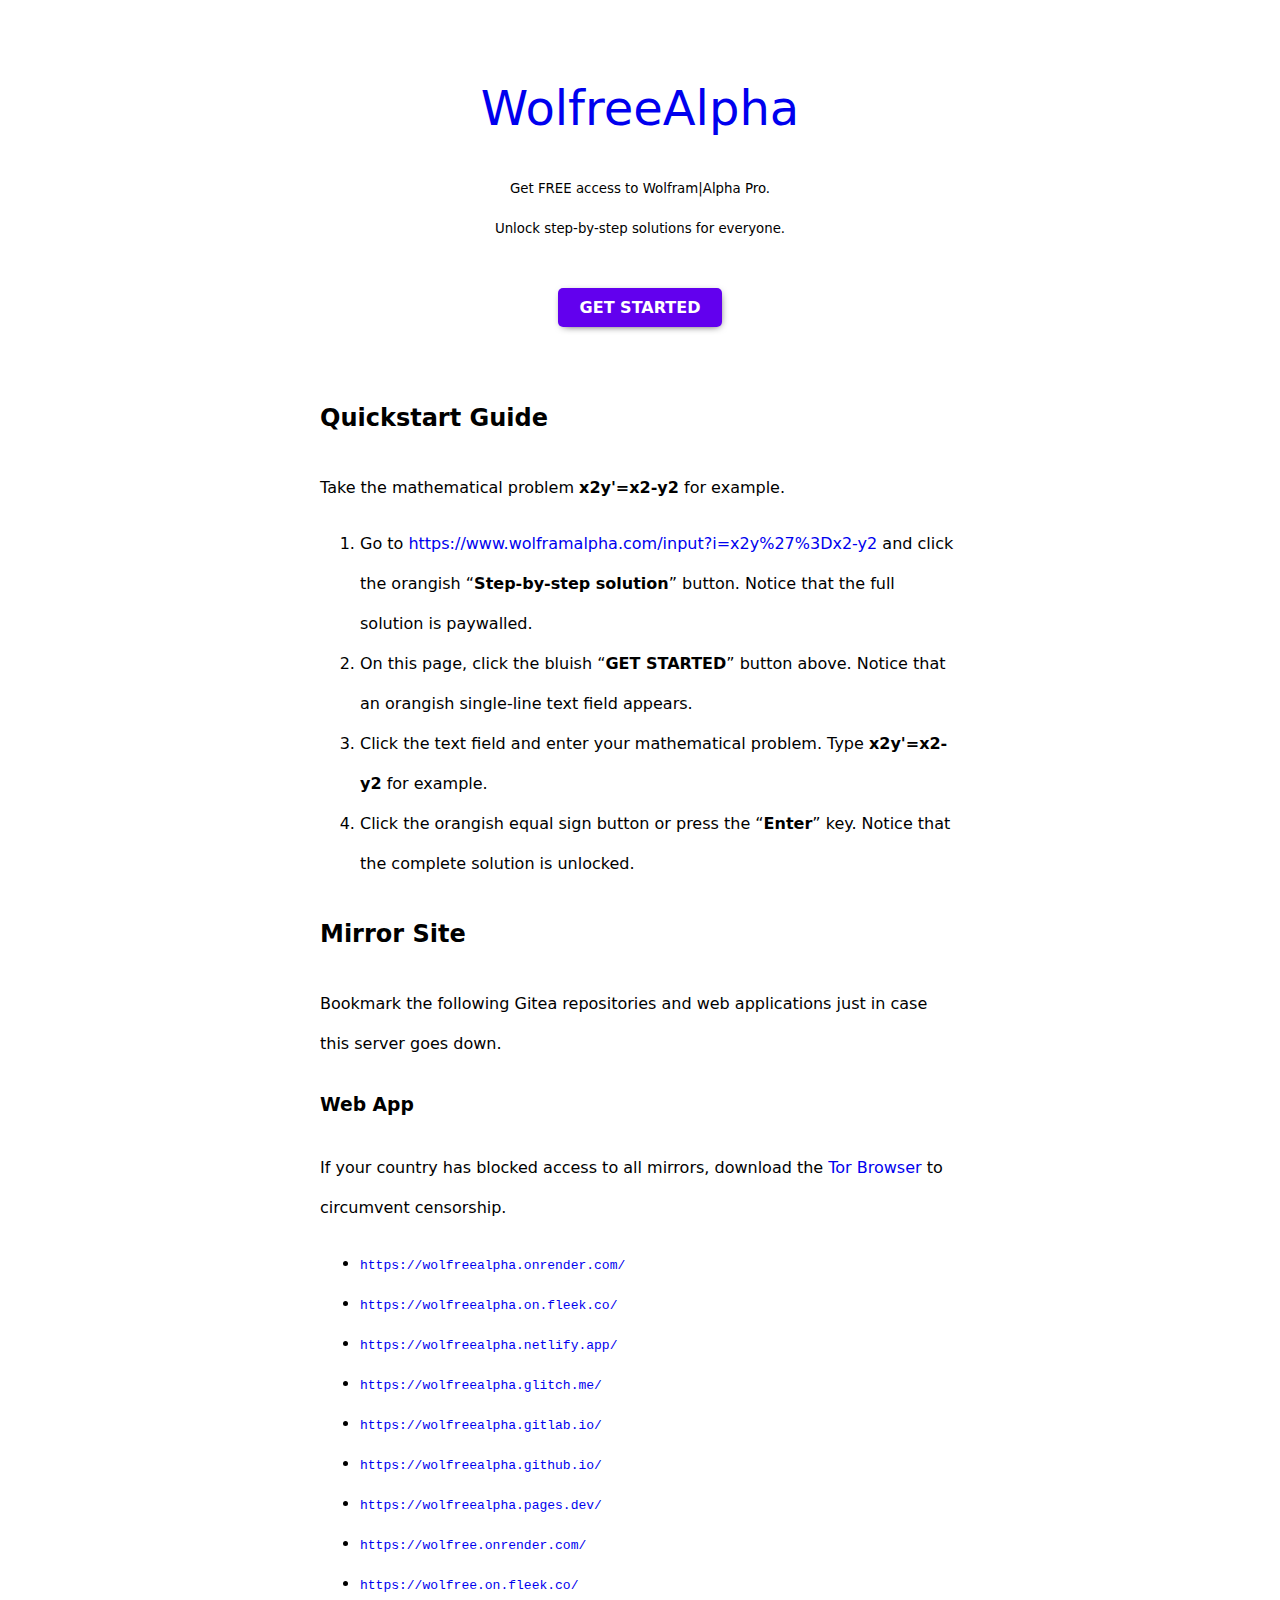
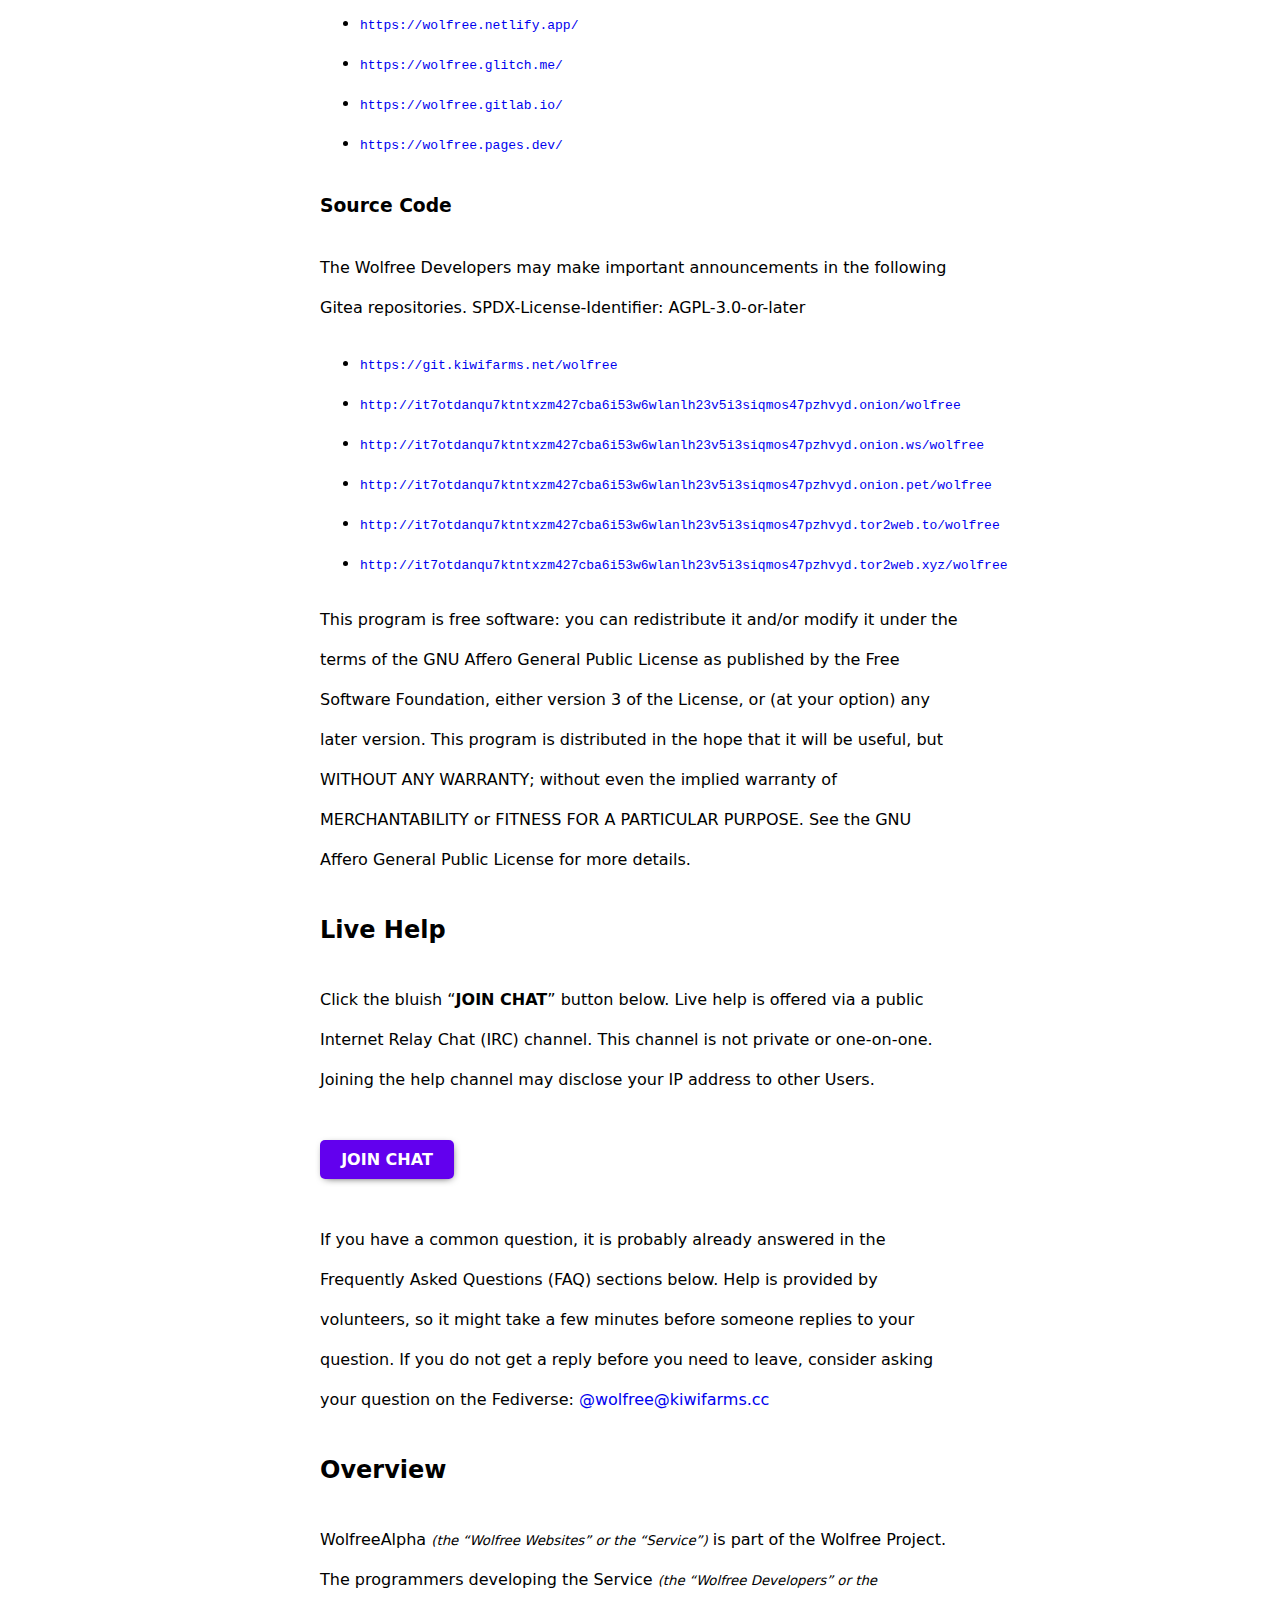
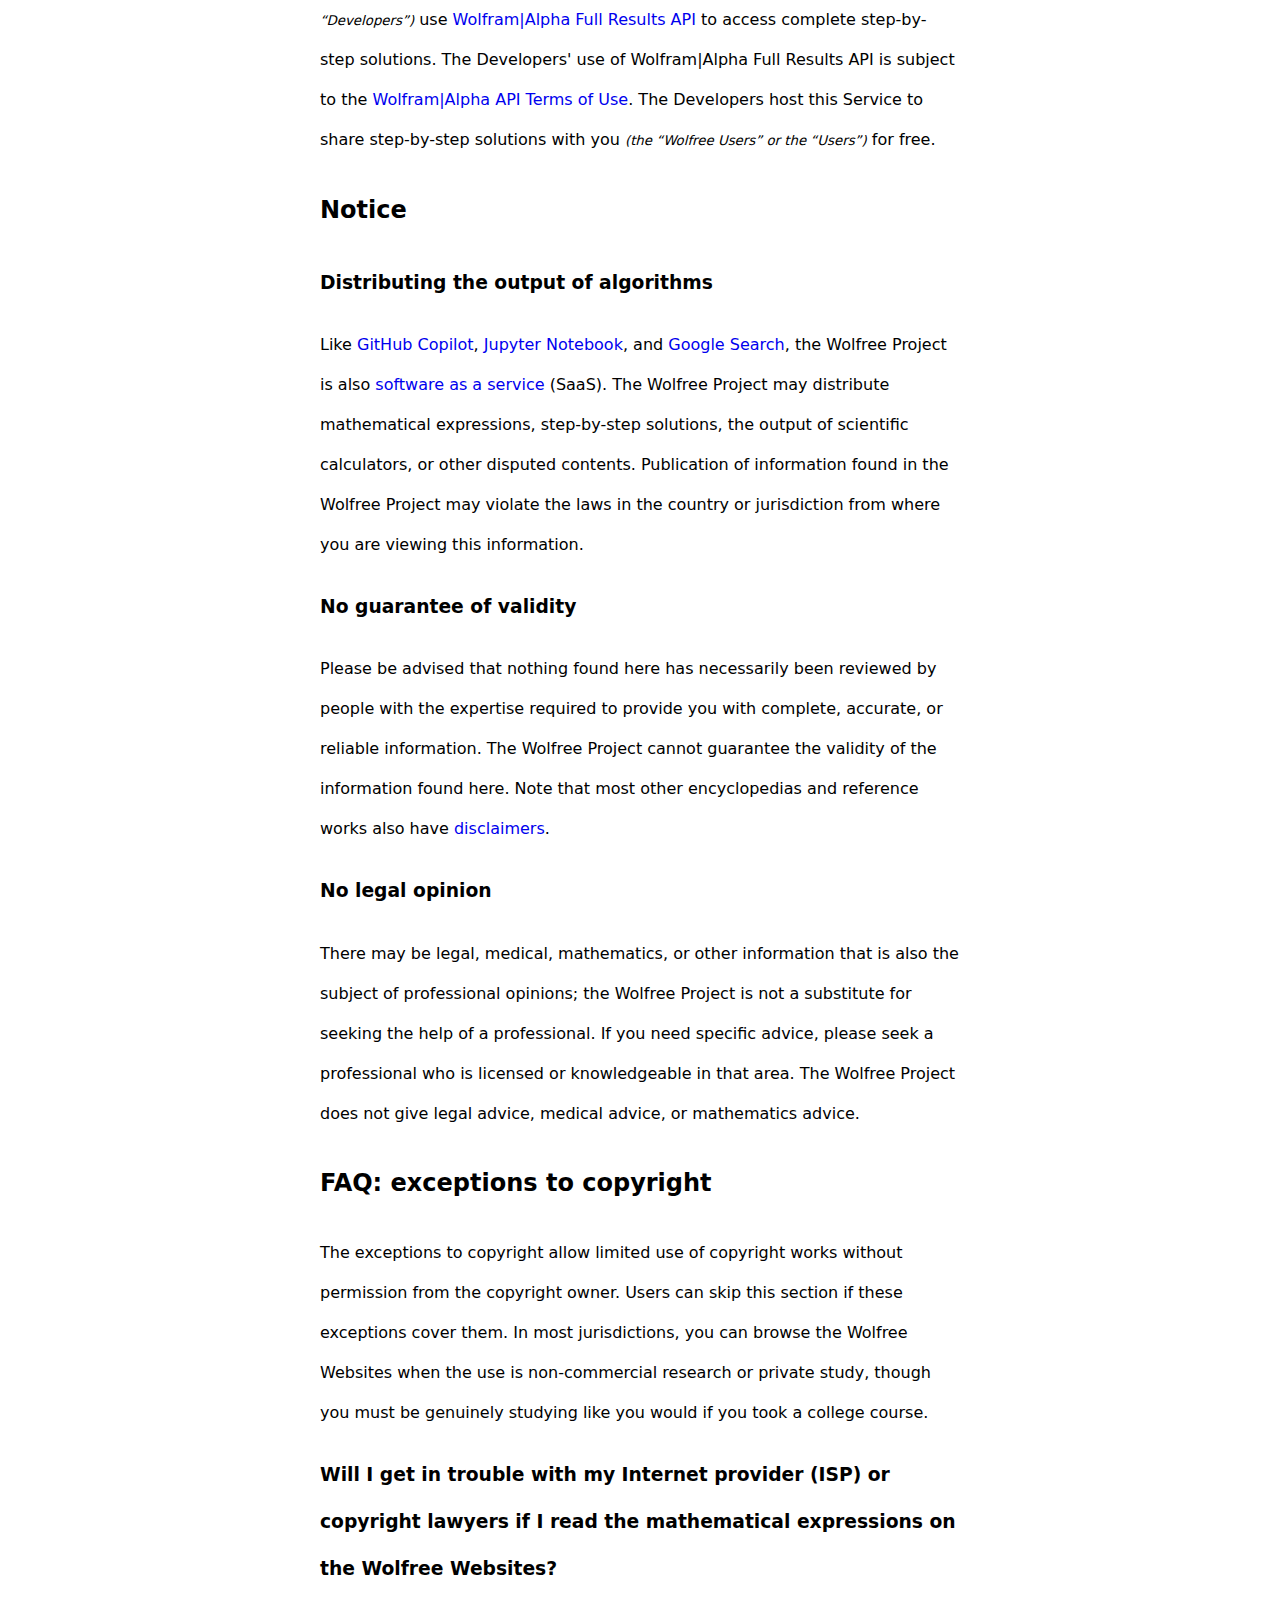
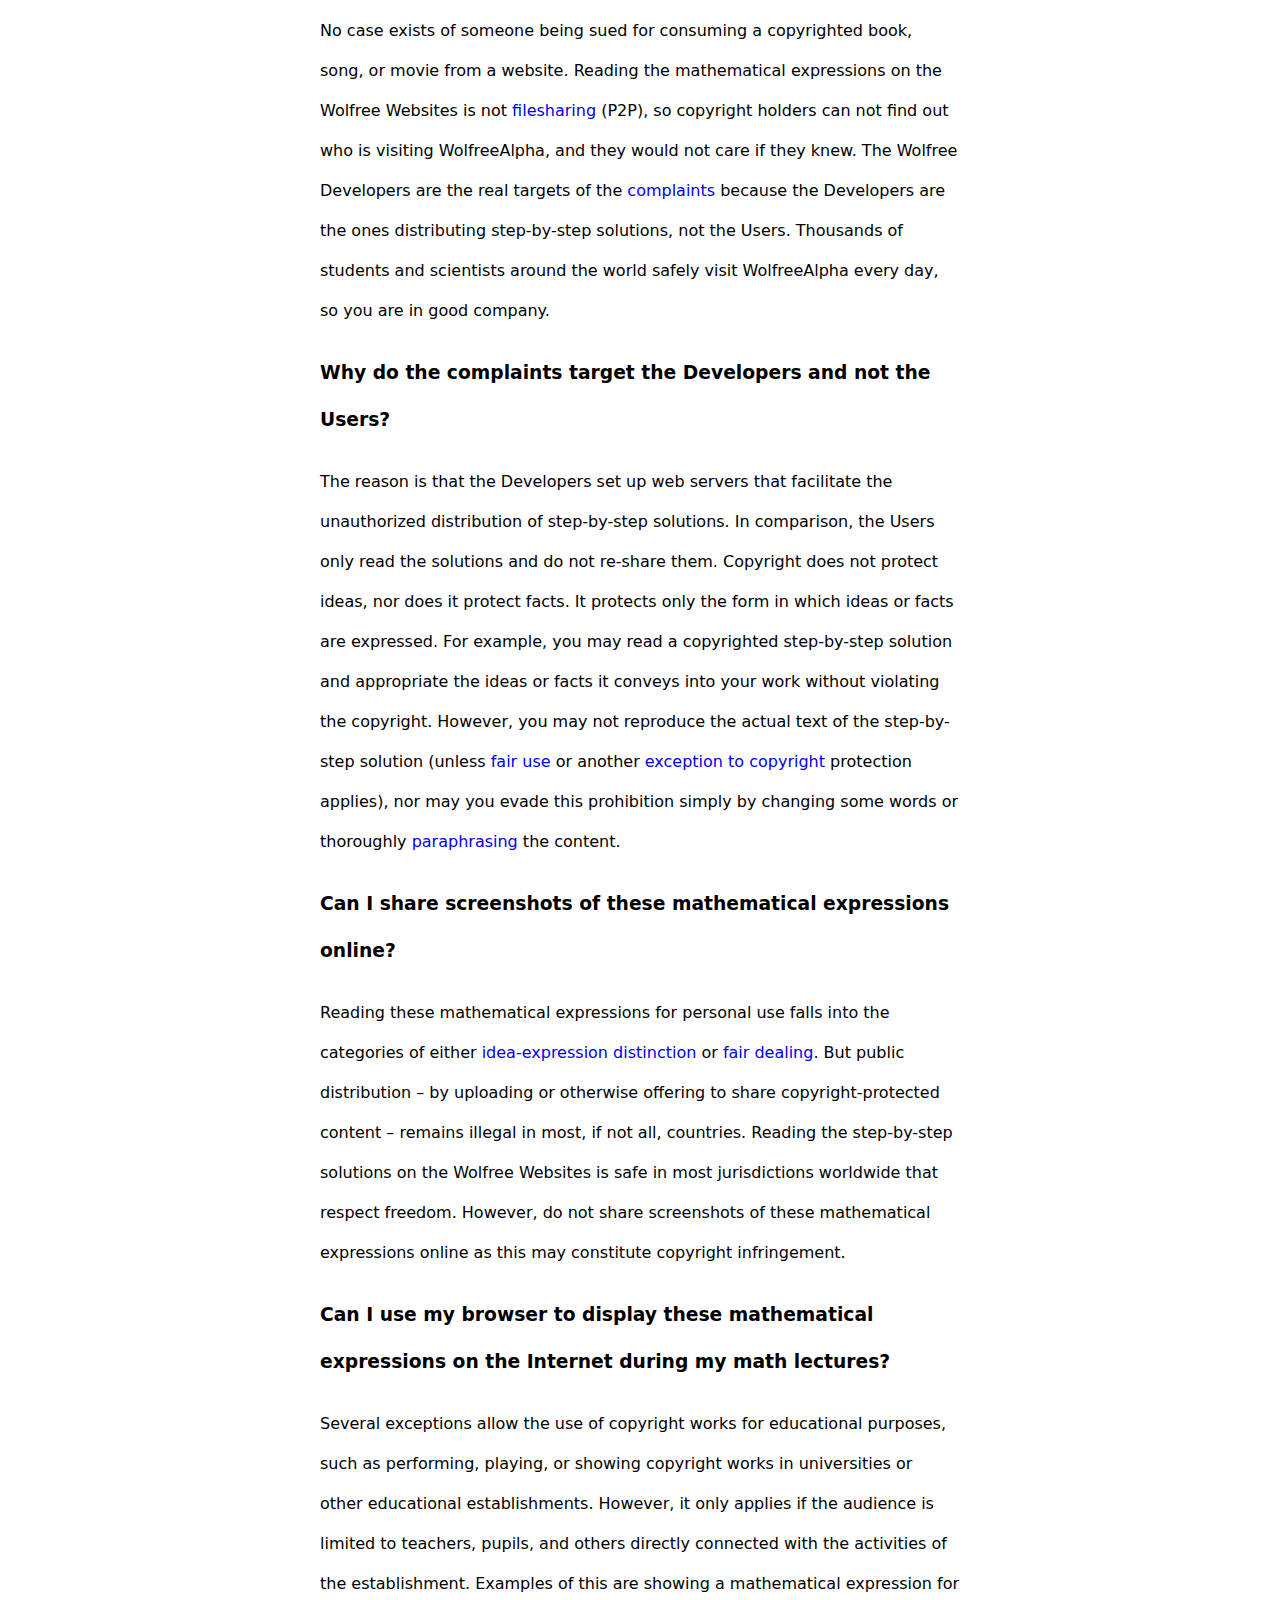
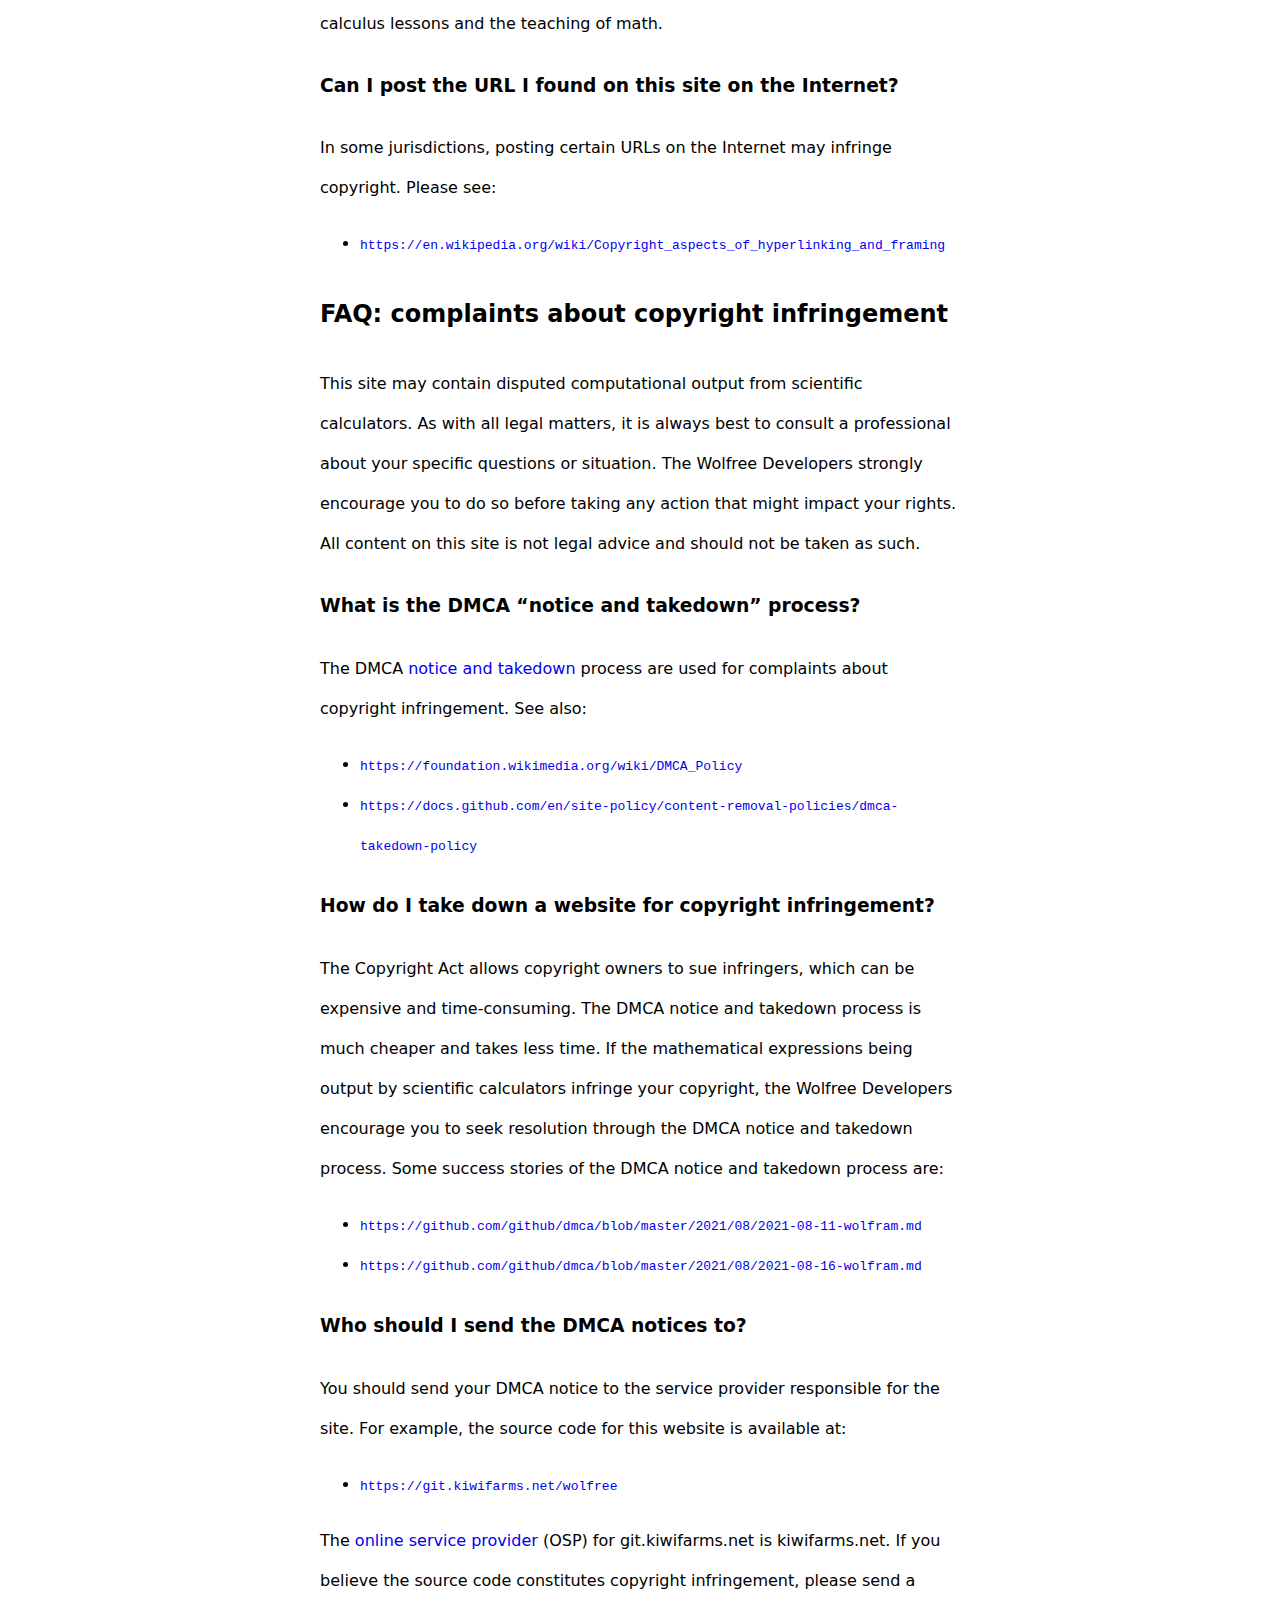
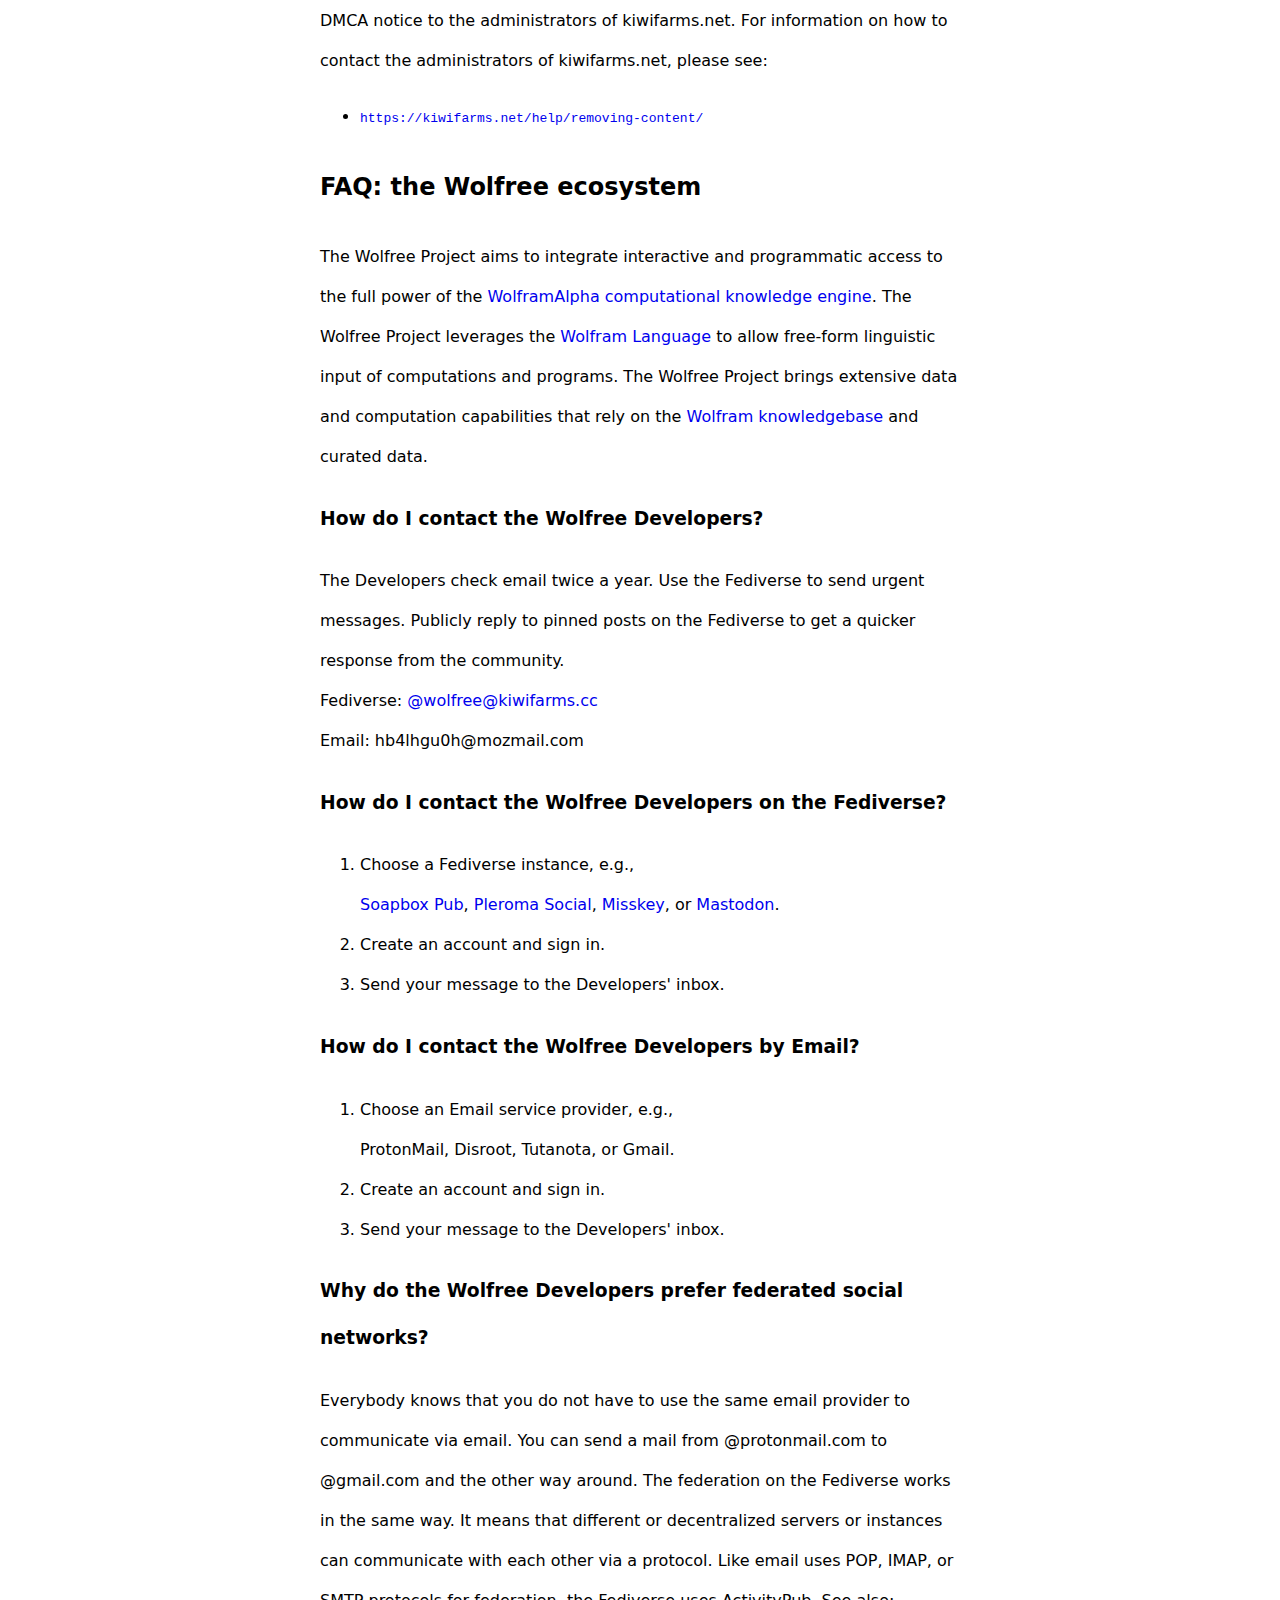
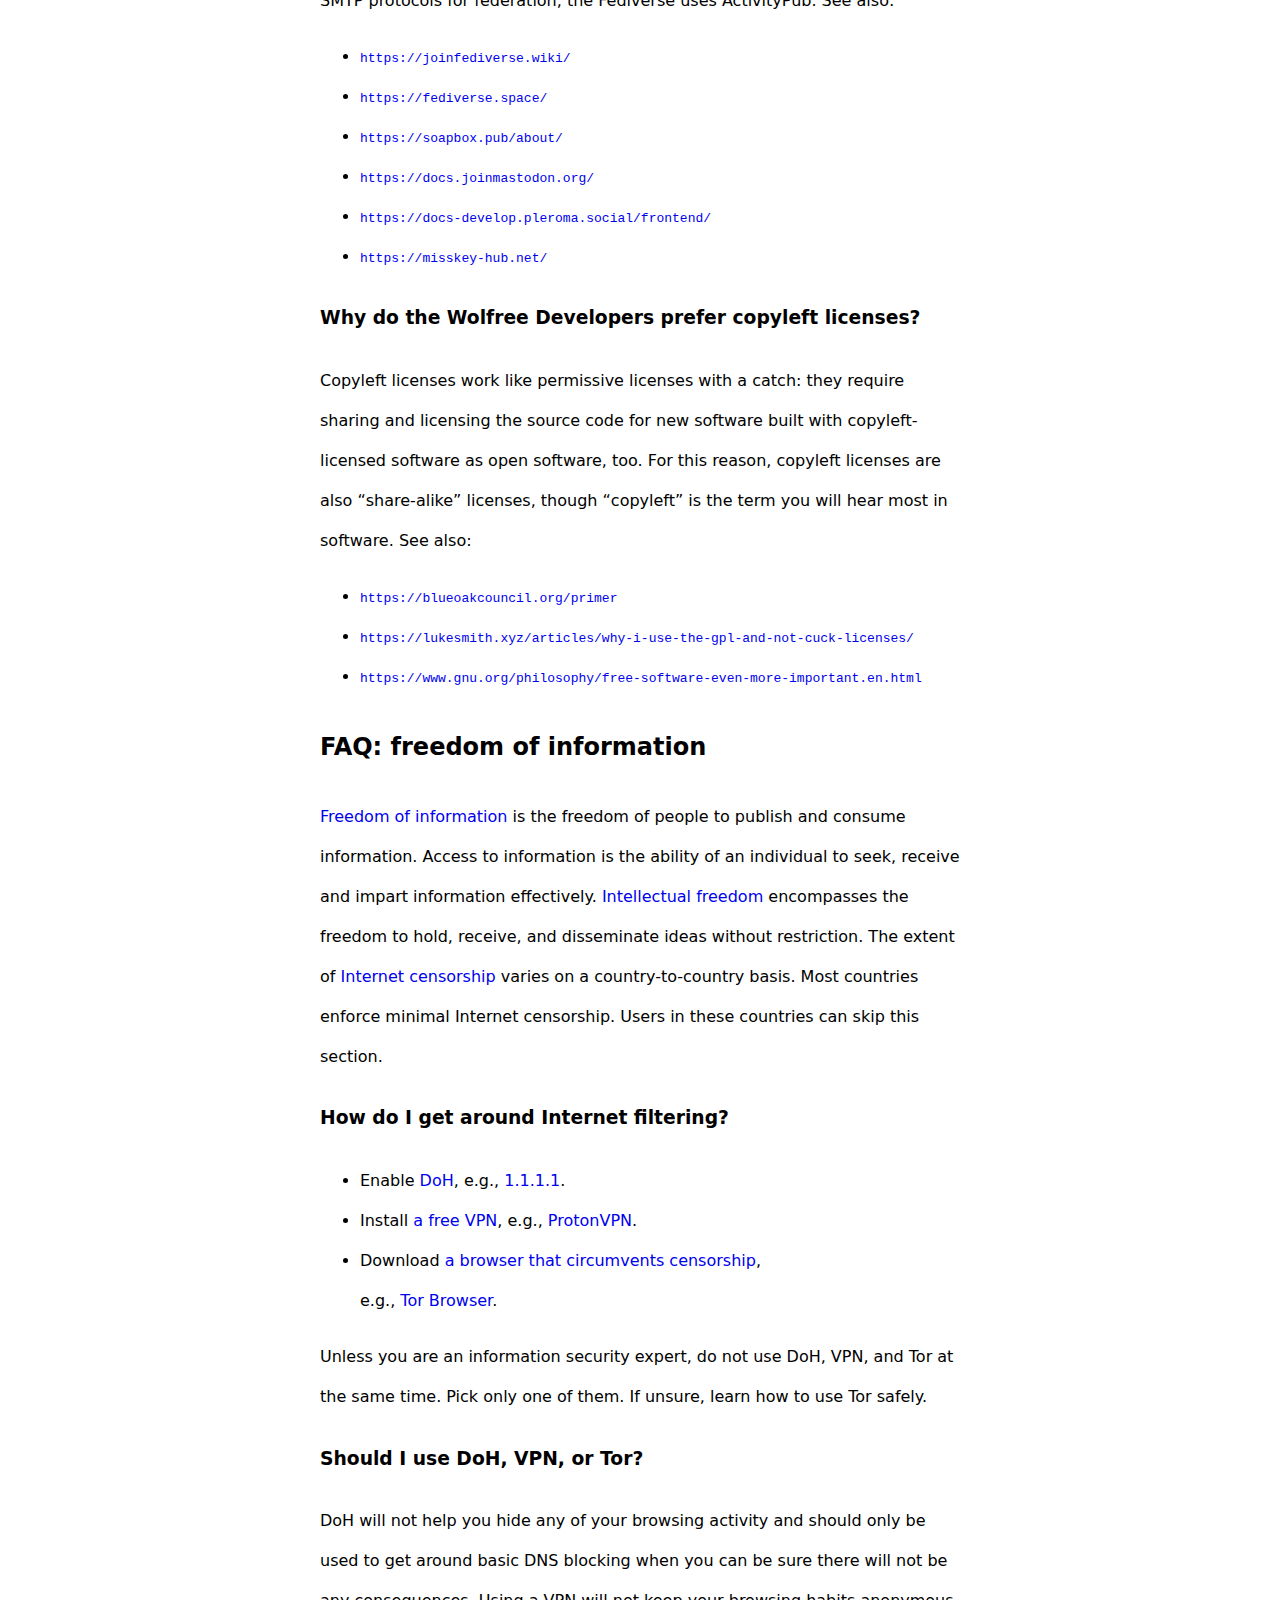
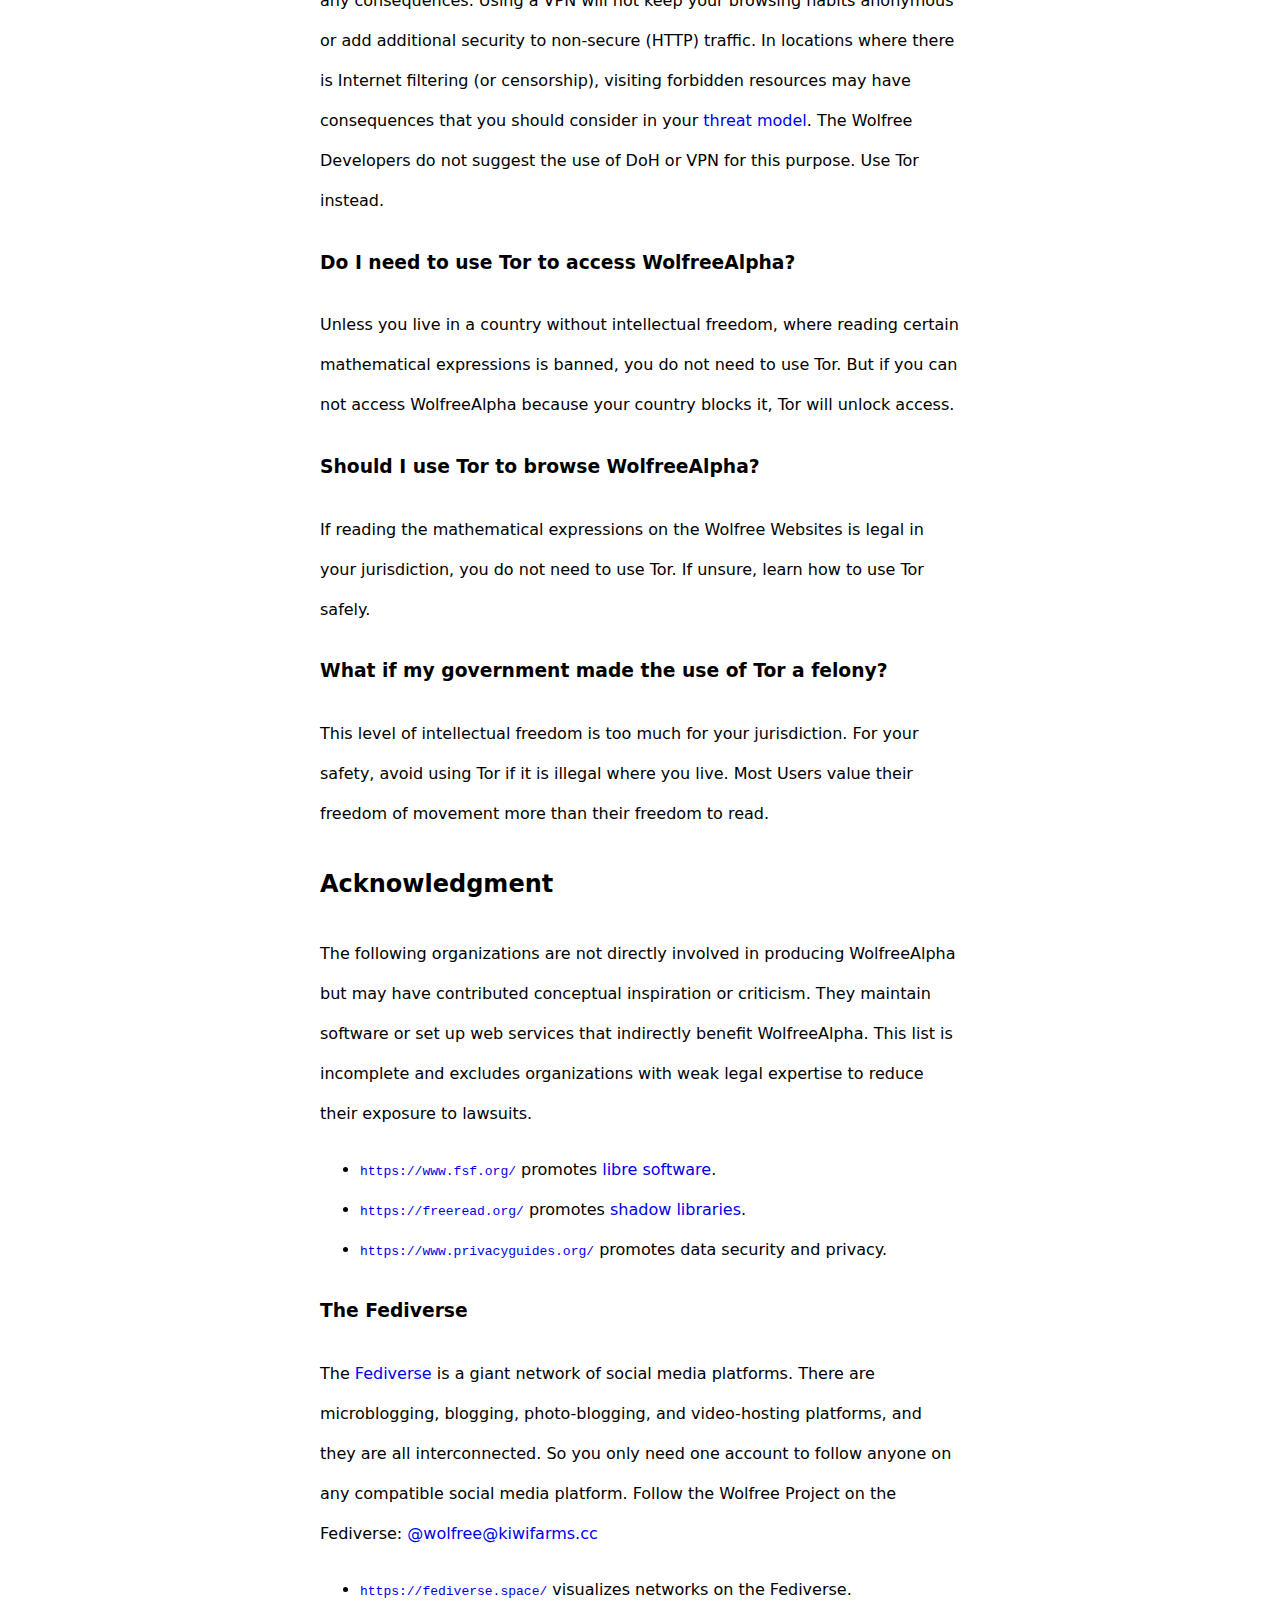
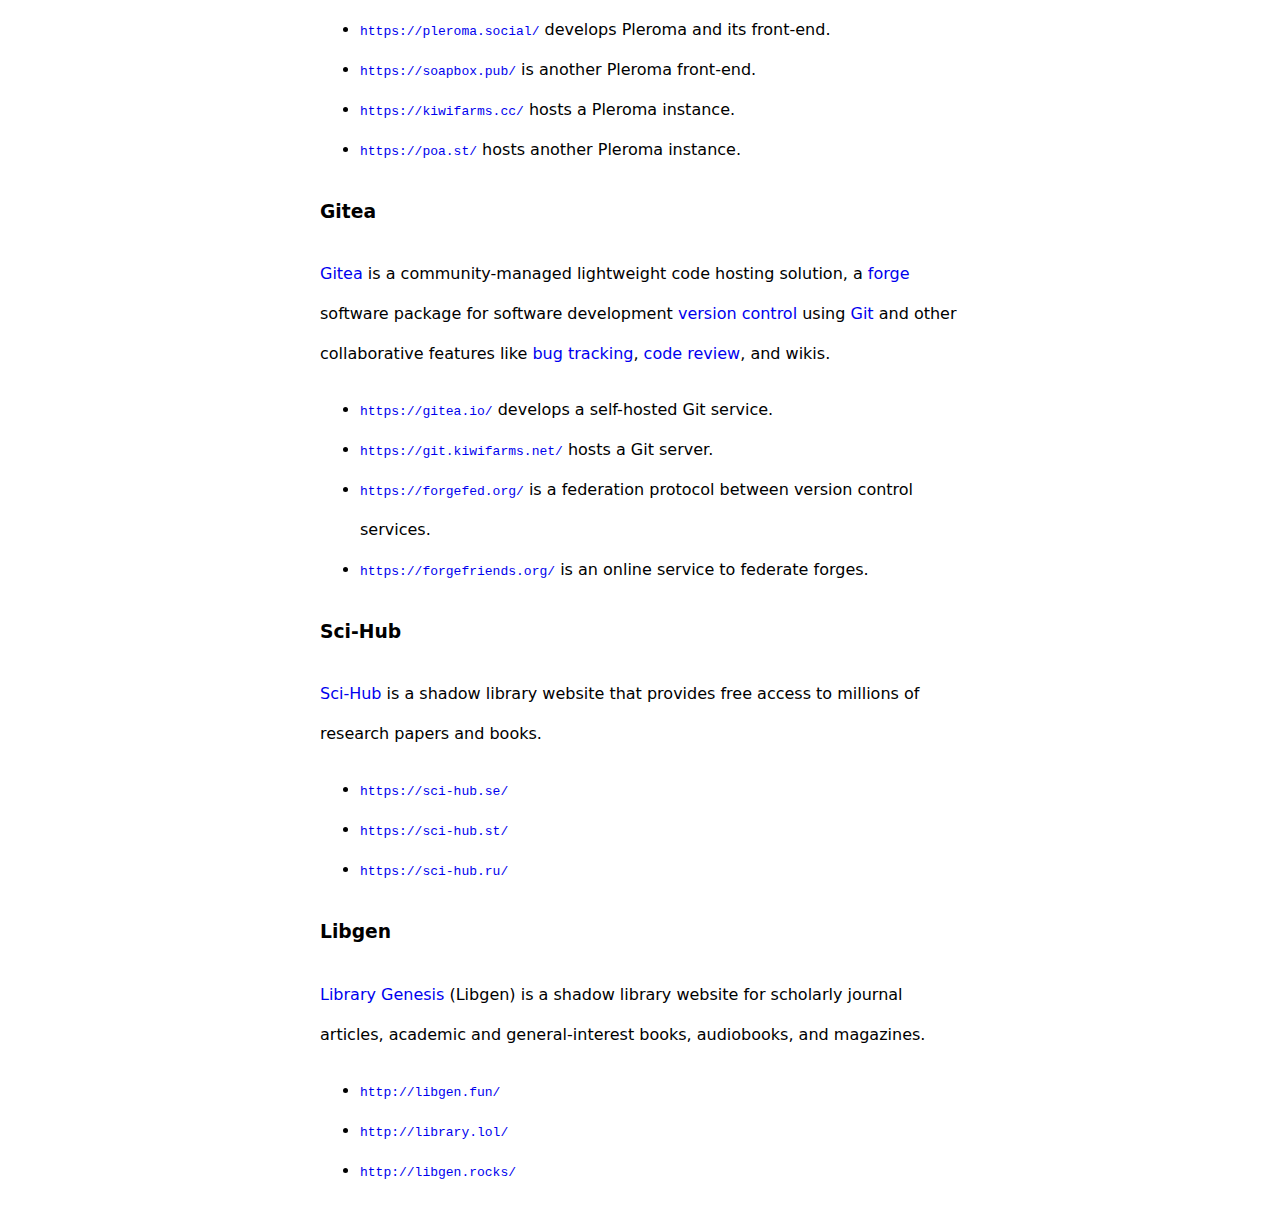
==== commit 0d3a19c9: "doc: describe the DMCA notice and takedown process" ====
--- a/index.html
+++ b/index.html
@@ -76,27 +76,27 @@
 		<h2> Mirror Site </h2>
 		Bookmark the following Gitea repositories and web applications just in case this server goes down.
 		<h3> Web App </h3>
-		If your country has blocked access to all mirrors, download the <a href="http://torproject.org">Tor Browser</a> to circumvent censorship.
-		<ul>
-			<li><code><a>http://WolfreeAlpha.onrender.com</a></code></li>
-			<li><code><a>http://WolfreeAlpha.on.fleek.co</a></code></li>
-			<li><code><a>http://WolfreeAlpha.netlify.app</a></code></li>
-			<li><code><a>http://WolfreeAlpha.glitch.me</a></code></li>
-			<li><code><a>http://WolfreeAlpha.gitlab.io</a></code></li>
-			<li><code><a>http://WolfreeAlpha.github.io</a></code></li>
-			<li><code><a>http://WolfreeAlpha.pages.dev</a></code></li>
-			<li><code><a>http://Wolfree.onrender.com</a></code></li>
-			<li><code><a>http://Wolfree.on.fleek.co</a></code></li>
-			<li><code><a>http://Wolfree.netlify.app</a></code></li>
-			<li><code><a>http://Wolfree.glitch.me</a></code></li>
-			<li><code><a>http://Wolfree.gitlab.io</a></code></li>
-			<li><code><a>http://Wolfree.pages.dev</a></code></li>
+		If your country has blocked access to all mirrors, download the <a href="https://www.torproject.org/">Tor Browser</a> to circumvent censorship.
+		<ul>
+			<li><code><a>https://wolfreealpha.onrender.com/</a></code></li>
+			<li><code><a>https://wolfreealpha.on.fleek.co/</a></code></li>
+			<li><code><a>https://wolfreealpha.netlify.app/</a></code></li>
+			<li><code><a>https://wolfreealpha.glitch.me/</a></code></li>
+			<li><code><a>https://wolfreealpha.gitlab.io/</a></code></li>
+			<li><code><a>https://wolfreealpha.github.io/</a></code></li>
+			<li><code><a>https://wolfreealpha.pages.dev/</a></code></li>
+			<li><code><a>https://wolfree.onrender.com/</a></code></li>
+			<li><code><a>https://wolfree.on.fleek.co/</a></code></li>
+			<li><code><a>https://wolfree.netlify.app/</a></code></li>
+			<li><code><a>https://wolfree.glitch.me/</a></code></li>
+			<li><code><a>https://wolfree.gitlab.io/</a></code></li>
+			<li><code><a>https://wolfree.pages.dev/</a></code></li>
 		</ul>
 		<h3> Source Code </h3>
 		The Wolfree Developers may make important announcements in the following Gitea repositories.
 		SPDX-License-Identifier: AGPL-3.0-or-later
 		<ul>
-			<li><code><a>http://git.kiwifarms.net/wolfree</a></code></li>
+			<li><code><a>https://git.kiwifarms.net/wolfree</a></code></li>
 			<li><code><a>http://it7otdanqu7ktntxzm427cba6i53w6wlanlh23v5i3siqmos47pzhvyd.onion/wolfree</a></code></li>
 			<li><code><a>http://it7otdanqu7ktntxzm427cba6i53w6wlanlh23v5i3siqmos47pzhvyd.onion.ws/wolfree</a></code></li>
 			<li><code><a>http://it7otdanqu7ktntxzm427cba6i53w6wlanlh23v5i3siqmos47pzhvyd.onion.pet/wolfree</a></code></li>
@@ -112,7 +112,7 @@
 		Joining the help channel may disclose your IP address to other Users.
 		<br>
 		<br>
-		<a href="http://web.libera.chat/?nick=anonymous??#%23wolfree2022" class="button">
+		<a href="https://web.libera.chat/?nick=anonymous??#%23wolfree2022" class="button">
 			&nbsp; JOIN CHAT &nbsp;
 		</a>
 		<br>
@@ -120,21 +120,21 @@
 		If you have a common question, it is probably already answered in the Frequently Asked Questions (FAQ) sections below.
 		Help is provided by volunteers, so it might take a few minutes before someone replies to your question.
 		If you do not get a reply before you need to leave, consider asking your question on the Fediverse:
-		<a href="http://kiwifarms.cc/wolfree">@wolfree@kiwifarms.cc</a>
+		<a href="https://kiwifarms.cc/wolfree">@wolfree@kiwifarms.cc</a>
 		<h2> Overview </h2>
 		WolfreeAlpha <i><small>(the “Wolfree Websites” or the “Service”)</small></i> is part of the Wolfree Project.
-		The programmers developing the Service <i><small>(the “Wolfree Developers” or the “Developers”)</small></i> use <a href="http://products.wolframalpha.com/api/documentation">Wolfram|Alpha Full Results API</a> to access complete step-by-step solutions.
-		The Developers' use of Wolfram|Alpha Full Results API is subject to the <a href="http://products.wolframalpha.com/api/termsofuse.html">Wolfram|Alpha API Terms of Use</a>.
+		The programmers developing the Service <i><small>(the “Wolfree Developers” or the “Developers”)</small></i> use <a href="https://products.wolframalpha.com/api/documentation/">Wolfram|Alpha Full Results API</a> to access complete step-by-step solutions.
+		The Developers' use of Wolfram|Alpha Full Results API is subject to the <a href="https://products.wolframalpha.com/api/termsofuse.html">Wolfram|Alpha API Terms of Use</a>.
 		The Developers host this Service to share step-by-step solutions with you <i><small>(the “Wolfree Users” or the “Users”)</small></i> for free.
 		<h2> Notice </h2>
 		<h3> Distributing the output of algorithms </h3>
-		Like <a href="https://en.wikipedia.org/wiki/GitHub_Copilot">GitHub Copilot</a>, <a href="https://en.wikipedia.org/wiki/Project_Jupyter">Jupyter Notebook</a>, and <a href="https://en.wikipedia.org/wiki/Google_Search">Google Search</a>, the Wolfree Project is also <a href="http://wikipedia.org/wiki/Software_as_a_service">software as a service</a> (SaaS).
-		The Wolfree Project may distribute mathematical expressions, step-by-step solutions, or other disputed contents.
+		Like <a href="https://en.wikipedia.org/wiki/GitHub_Copilot">GitHub Copilot</a>, <a href="https://en.wikipedia.org/wiki/Project_Jupyter">Jupyter Notebook</a>, and <a href="https://en.wikipedia.org/wiki/Google_Search">Google Search</a>, the Wolfree Project is also <a href="https://en.wikipedia.org/wiki/Software_as_a_service">software as a service</a> (SaaS).
+		The Wolfree Project may distribute mathematical expressions, step-by-step solutions, the output of scientific calculators, or other disputed contents.
 		Publication of information found in the Wolfree Project may violate the laws in the country or jurisdiction from where you are viewing this information.
 		<h3> No guarantee of validity </h3>
 		Please be advised that nothing found here has necessarily been reviewed by people with the expertise required to provide you with complete, accurate, or reliable information.
 		The Wolfree Project cannot guarantee the validity of the information found here.
-		Note that most other encyclopedias and reference works also have <a href="http://wikipedia.org/wiki/Wikipedia:Non-Wikipedia_disclaimers">disclaimers</a>.
+		Note that most other encyclopedias and reference works also have <a href="https://en.wikipedia.org/wiki/Wikipedia:Non-Wikipedia_disclaimers">disclaimers</a>.
 		<h3> No legal opinion </h3>
 		There may be legal, medical, mathematics, or other information that is also the subject of professional opinions; the Wolfree Project is not a substitute for seeking the help of a professional.
 		If you need specific advice, please seek a professional who is licensed or knowledgeable in that area.
@@ -145,18 +145,18 @@
 		In most jurisdictions, you can browse the Wolfree Websites when the use is non-commercial research or private study, though you must be genuinely studying like you would if you took a college course.
 		<h3> Will I get in trouble with my Internet provider (ISP) or copyright lawyers if I read the mathematical expressions on the Wolfree Websites? </h3>
 		No case exists of someone being sued for consuming a copyrighted book, song, or movie from a website.
-		Reading the mathematical expressions on the Wolfree Websites is not <a href="http://wikipedia.org/wiki/File_sharing">filesharing</a> (P2P), so copyright holders can not find out who is visiting WolfreeAlpha, and they would not care if they knew.
-		The Wolfree Developers are the real targets of the (unsuccessful) lawsuits because the Developers are the ones distributing step-by-step solutions, not the Users.
+		Reading the mathematical expressions on the Wolfree Websites is not <a href="https://en.wikipedia.org/wiki/File_sharing">filesharing</a> (P2P), so copyright holders can not find out who is visiting WolfreeAlpha, and they would not care if they knew.
+		The Wolfree Developers are the real targets of the <a href="https://en.wikipedia.org/wiki/Complaint">complaints</a> because the Developers are the ones distributing step-by-step solutions, not the Users.
 		Thousands of students and scientists around the world safely visit WolfreeAlpha every day, so you are in good company.
-		<h3> Why are legal threats targeting the Developers and not the Users? </h3>
+		<h3> Why do the complaints target the Developers and not the Users? </h3>
 		The reason is that the Developers set up web servers that facilitate the unauthorized distribution of step-by-step solutions.
 		In comparison, the Users only read the solutions and do not re-share them.
 		Copyright does not protect ideas, nor does it protect facts.
 		It protects only the form in which ideas or facts are expressed.
 		For example, you may read a copyrighted step-by-step solution and appropriate the ideas or facts it conveys into your work without violating the copyright.
-		However, you may not reproduce the actual text of the step-by-step solution (unless <a href="http://wikipedia.org/wiki/Fair_use">fair use</a> or another <a href="https://en.wikipedia.org/wiki/Limitations_and_exceptions_to_copyright">exception to copyright</a> protection applies), nor may you evade this prohibition simply by changing some words or thoroughly <a href="https://wikipedia.org/wiki/Paraphrasing_of_copyrighted_material">paraphrasing</a> the content.
+		However, you may not reproduce the actual text of the step-by-step solution (unless <a href="https://en.wikipedia.org/wiki/Fair_use">fair use</a> or another <a href="https://en.wikipedia.org/wiki/Limitations_and_exceptions_to_copyright">exception to copyright</a> protection applies), nor may you evade this prohibition simply by changing some words or thoroughly <a href="https://en.wikipedia.org/wiki/Paraphrasing_of_copyrighted_material">paraphrasing</a> the content.
 		<h3> Can I share screenshots of these mathematical expressions online? </h3>
-		Reading these mathematical expressions for personal use falls into the categories of either <a href="http://wikipedia.org/wiki/Idea%E2%80%93expression_distinction">idea-expression distinction</a> or <a href="http://wikipedia.org/wiki/Fair_dealing">fair dealing</a>.
+		Reading these mathematical expressions for personal use falls into the categories of either <a href="https://en.wikipedia.org/wiki/Idea%e2%80%93expression_distinction">idea-expression distinction</a> or <a href="https://en.wikipedia.org/wiki/Fair_dealing">fair dealing</a>.
 		But public distribution – by uploading or otherwise offering to share copyright-protected content – remains illegal in most, if not all, countries.
 		Reading the step-by-step solutions on the Wolfree Websites is safe in most jurisdictions worldwide that respect freedom.
 		However, do not share screenshots of these mathematical expressions online as this may constitute copyright infringement.
@@ -164,23 +164,62 @@
 		Several exceptions allow the use of copyright works for educational purposes, such as performing, playing, or showing copyright works in universities or other educational establishments.
 		However, it only applies if the audience is limited to teachers, pupils, and others directly connected with the activities of the establishment.
 		Examples of this are showing a mathematical expression for calculus lessons and the teaching of math.
+		<h3> Can I post the URL I found on this site on the Internet? </h3>
+		In some jurisdictions, posting certain URLs on the Internet may infringe copyright.
+		Please see:
+		<ul>
+			<li><code><a>https://en.wikipedia.org/wiki/Copyright_aspects_of_hyperlinking_and_framing</a></code></li>
+		</ul>
+		<h2> FAQ: complaints about copyright infringement </h2>
+		This site may contain disputed computational output from scientific calculators.
+		As with all legal matters, it is always best to consult a professional about your specific questions or situation.
+		The Wolfree Developers strongly encourage you to do so before taking any action that might impact your rights.
+		All content on this site is not legal advice and should not be taken as such.
+		<h3> What is the DMCA “notice and takedown” process? </h3>
+		The DMCA <a href="https://en.wikipedia.org/wiki/Notice_and_take_down">notice and takedown</a> process are used for complaints about copyright infringement.
+		See also:
+		<ul>
+			<li><code><a>https://foundation.wikimedia.org/wiki/DMCA_Policy</a></code></li>
+			<li><code><a>https://docs.github.com/en/site-policy/content-removal-policies/dmca-takedown-policy</a></code></li>
+		</ul>
+		<h3> How do I take down a website for copyright infringement? </h3>
+		The Copyright Act allows copyright owners to sue infringers, which can be expensive and time-consuming.
+		The DMCA notice and takedown process is much cheaper and takes less time.
+		If the mathematical expressions being output by scientific calculators infringe your copyright, the Wolfree Developers encourage you to seek resolution through the DMCA notice and takedown process.
+		Some success stories of the DMCA notice and takedown process are:
+		<ul>
+			<li><code><a>https://github.com/github/dmca/blob/master/2021/08/2021-08-11-wolfram.md</a></code></li>
+			<li><code><a>https://github.com/github/dmca/blob/master/2021/08/2021-08-16-wolfram.md</a></code></li>
+		</ul>
+		<h3> Who should I send the DMCA notices to? </h3>
+		You should send your DMCA notice to the service provider responsible for the site.
+		For example, the source code for this website is available at:
+		<ul>
+			<li><code><a>https://git.kiwifarms.net/wolfree</a></code></li>
+		</ul>
+		The <a href="https://en.wikipedia.org/wiki/Online_service_provider">online service provider</a> (OSP) for git.kiwifarms.net is kiwifarms.net.
+		If you believe the source code constitutes copyright infringement, please send a DMCA notice to the administrators of kiwifarms.net.
+		For information on how to contact the administrators of kiwifarms.net, please see: 
+		<ul>
+			<li><code><a>https://kiwifarms.net/help/removing-content/</a></code></li>
+		</ul>
 		<h2> FAQ: the Wolfree ecosystem </h2>
-		The Wolfree Project aims to integrate interactive and programmatic access to the full power of the <a href="http://wolframalpha.com/tour">WolframAlpha computational knowledge engine</a>.
-		The Wolfree Project leverages the <a href="http://wolfram.com/language/index.php.en">Wolfram Language</a> to allow free-form linguistic input of computations and programs.
-		The Wolfree Project brings extensive data and computation capabilities that rely on the <a href="http://wolfram.com/knowledgebase/index.html.en">Wolfram knowledgebase</a> and curated data.
+		The Wolfree Project aims to integrate interactive and programmatic access to the full power of the <a href="https://www.wolframalpha.com/tour">WolframAlpha computational knowledge engine</a>.
+		The Wolfree Project leverages the <a href="https://www.wolfram.com/language/index.php.en">Wolfram Language</a> to allow free-form linguistic input of computations and programs.
+		The Wolfree Project brings extensive data and computation capabilities that rely on the <a href="https://www.wolfram.com/knowledgebase/index.html.en">Wolfram knowledgebase</a> and curated data.
 		<h3> How do I contact the Wolfree Developers? </h3>
 		The Developers check email twice a year.
 		Use the Fediverse to send urgent messages.
 		Publicly reply to pinned posts on the Fediverse to get a quicker response from the community.
 		<br>
-		Fediverse: <a href="http://kiwifarms.cc/wolfree">@wolfree@kiwifarms.cc</a>
+		Fediverse: <a href="https://kiwifarms.cc/wolfree">@wolfree@kiwifarms.cc</a>
 		<br>
 		Email: hb4lhgu0h@mozmail.com
 		<h3> How do I contact the Wolfree Developers on the Fediverse? </h3>
 		<ol>
-			<li> Choose a Fediverse instance, e.g., <br> <a href="http://soapbox.pub/soapbox-portfolio">Soapbox Pub</a>, <a href="http://pleroma.social#featured-instances">Pleroma Social</a>, <a href="http://join.misskey.page/en-US/instances">Misskey</a>, or <a href="http://joinmastodon.org/communities">Mastodon</a>. </li>
-			<li> Create an account and sign in. </li>
-			<li> Send your message to the Developers' inbox. </li>
+			<li>Choose a Fediverse instance, e.g.,<br><a href="https://soapbox.pub/soapbox-portfolio/">Soapbox Pub</a>, <a href="https://pleroma.social/#featured-instances">Pleroma Social</a>, <a href="https://join.misskey.page/en-US/instances">Misskey</a>, or <a href="https://joinmastodon.org/communities">Mastodon</a>.</li>
+			<li>Create an account and sign in.</li>
+			<li>Send your message to the Developers' inbox.</li>
 		</ol>
 		<h3> How do I contact the Wolfree Developers by Email? </h3>
 		<ol>
@@ -196,42 +235,42 @@
 		Like email uses POP, IMAP, or SMTP protocols for federation, the Fediverse uses ActivityPub.
 		See also:
 		<ul>
-			<li><code><a>http://joinfediverse.wiki</a></code></li>
-			<li><code><a>http://fediverse.space</a></code></li>
-			<li><code><a>http://soapbox.pub/about</a></code></li>
-			<li><code><a>http://docs.joinmastodon.org</a></code></li>
-			<li><code><a>http://docs-develop.pleroma.social/frontend</a></code></li>
-			<li><code><a>http://misskey-hub.net</a></code></li>
+			<li><code><a>https://joinfediverse.wiki/</a></code></li>
+			<li><code><a>https://fediverse.space/</a></code></li>
+			<li><code><a>https://soapbox.pub/about/</a></code></li>
+			<li><code><a>https://docs.joinmastodon.org/</a></code></li>
+			<li><code><a>https://docs-develop.pleroma.social/frontend/</a></code></li>
+			<li><code><a>https://misskey-hub.net/</a></code></li>
 		</ul>
 		<h3> Why do the Wolfree Developers prefer copyleft licenses? </h3>
 		Copyleft licenses work like permissive licenses with a catch: they require sharing and licensing the source code for new software built with copyleft-licensed software as open software, too.
 		For this reason, copyleft licenses are also “share-alike” licenses, though “copyleft” is the term you will hear most in software.
 		See also:
 		<ul>
-			<li><code><a>http://blueoakcouncil.org/primer</a></code></li>
-			<li><code><a>http://lukesmith.xyz/articles/why-i-use-the-gpl-and-not-cuck-licenses</a></code></li>
-			<li><code><a>http://gnu.org/philosophy/free-software-even-more-important.en.html</a></code></li>
+			<li><code><a>https://blueoakcouncil.org/primer</a></code></li>
+			<li><code><a>https://lukesmith.xyz/articles/why-i-use-the-gpl-and-not-cuck-licenses/</a></code></li>
+			<li><code><a>https://www.gnu.org/philosophy/free-software-even-more-important.en.html</a></code></li>
 		</ul>
 		<h2> FAQ: freedom of information </h2>
-		<a href="http://wikipedia.org/wiki/Freedom_of_information">Freedom of information</a> is the freedom of people to publish and consume information.
+		<a href="https://en.wikipedia.org/wiki/Freedom_of_information">Freedom of information</a> is the freedom of people to publish and consume information.
 		Access to information is the ability of an individual to seek, receive and impart information effectively.
-		<a href="http://wikipedia.org/wiki/Intellectual_freedom">Intellectual freedom</a> encompasses the freedom to hold, receive, and disseminate ideas without restriction.
-		The extent of <a href="http://wikipedia.org/wiki/Internet_censorship">Internet censorship</a> varies on a country-to-country basis.
+		<a href="https://en.wikipedia.org/wiki/Intellectual_freedom">Intellectual freedom</a> encompasses the freedom to hold, receive, and disseminate ideas without restriction.
+		The extent of <a href="https://en.wikipedia.org/wiki/Internet_censorship">Internet censorship</a> varies on a country-to-country basis.
 		Most countries enforce minimal Internet censorship.
 		Users in these countries can skip this section.
 		<h3> How do I get around Internet filtering? </h3>
 		<ul>
 			<li>
-				Enable <a href="http://privacyguides.org/dns">DoH</a>,
-				e.g., <a href="http://developers.cloudflare.com/1.1.1.1/encrypted-dns/dns-over-https/encrypted-dns-browsers">1.1.1.1</a>.
-			</li>
-			<li>
-				Install <a href="http://privacyguides.org/vpn">a free VPN</a>,
-				e.g., <a href="http://protonvpn.com">ProtonVPN</a>.
-			</li>
-			<li>
-				Download <a href="http://privacyguides.org/browsers">a browser that circumvents censorship</a>, <br>
-				e.g., <a href="http://torproject.org">Tor Browser</a>.
+				Enable <a href="https://www.privacyguides.org/dns/">DoH</a>,
+				e.g., <a href="https://developers.cloudflare.com/1.1.1.1/encryption/dns-over-https/encrypted-dns-browsers/">1.1.1.1</a>.
+			</li>
+			<li>
+				Install <a href="https://www.privacyguides.org/vpn/">a free VPN</a>,
+				e.g., <a href="https://protonvpn.com/">ProtonVPN</a>.
+			</li>
+			<li>
+				Download <a href="https://www.privacyguides.org/browsers/">a browser that circumvents censorship</a>, <br>
+				e.g., <a href="https://www.torproject.org/">Tor Browser</a>.
 			</li>
 		</ul>
 		Unless you are an information security expert, do not use DoH, VPN, and Tor at the same time.
@@ -240,7 +279,7 @@
 		<h3> Should I use DoH, VPN, or Tor? </h3>
 		DoH will not help you hide any of your browsing activity and should only be used to get around basic DNS blocking when you can be sure there will not be any consequences.
 		Using a VPN will not keep your browsing habits anonymous or add additional security to non-secure (HTTP) traffic.
-		In locations where there is Internet filtering (or censorship), visiting forbidden resources may have consequences that you should consider in your <a href="http://privacyguides.org/basics/threat-modeling">threat model</a>.
+		In locations where there is Internet filtering (or censorship), visiting forbidden resources may have consequences that you should consider in your <a href="https://www.privacyguides.org/basics/threat-modeling/">threat model</a>.
 		The Wolfree Developers do not suggest the use of DoH or VPN for this purpose.
 		Use Tor instead.
 		<h3> Do I need to use Tor to access WolfreeAlpha? </h3>
@@ -258,41 +297,43 @@
 		They maintain software or set up web services that indirectly benefit WolfreeAlpha.
 		This list is incomplete and excludes organizations with weak legal expertise to reduce their exposure to lawsuits.
 		<ul>
-			<li> <code><a>http://fsf.org</a></code> promotes <a href="http://gnu.org/philosophy/free-sw.html.en">libre software</a>. </li>
-			<li> <code><a>http://freeread.org</a></code> promotes <a href="http://wikipedia.org/wiki/Shadow_library">shadow libraries</a>. </li>
-			<li> <code><a>http://privacyguides.org</a></code> promotes data security and privacy. </li>
+			<li><code><a>https://www.fsf.org/</a></code> promotes <a href="https://www.gnu.org/philosophy/free-sw.html.en">libre software</a>.</li>
+			<li><code><a>https://freeread.org/</a></code> promotes <a href="https://en.wikipedia.org/wiki/Shadow_library">shadow libraries</a>.</li>
+			<li><code><a>https://www.privacyguides.org/</a></code> promotes data security and privacy.</li>
 		</ul>
 		<h3> The Fediverse </h3>
-		The <a href="http://joinfediverse.wiki">Fediverse</a> is a giant network of social media platforms.
+		The <a href="https://joinfediverse.wiki/">Fediverse</a> is a giant network of social media platforms.
 		There are microblogging, blogging, photo-blogging, and video-hosting platforms, and they are all interconnected.
 		So you only need one account to follow anyone on any compatible social media platform.
-		Follow the Wolfree Project on the Fediverse: <a href="http://kiwifarms.cc/wolfree">@wolfree@kiwifarms.cc</a>
-		<ul>
-			<li> <code><a>http://fediverse.space</a></code> visualizes networks on the Fediverse. </li>
-			<li> <code><a>http://pleroma.social</a></code> develops Pleroma and its front-end. </li>
-			<li> <code><a>http://soapbox.pub</a></code> is another Pleroma front-end. </li>
-			<li> <code><a href="http://kiwifarms.cc/main/all">http://kiwifarms.cc</a></code> hosts a Pleroma instance. </li>
-			<li> <code><a href="http://poa.st/timeline/fediverse">http://poa.st</a></code> hosts another Pleroma instance. </li>
+		Follow the Wolfree Project on the Fediverse: <a href="https://kiwifarms.cc/wolfree">@wolfree@kiwifarms.cc</a>
+		<ul>
+			<li><code><a>https://fediverse.space/</a></code> visualizes networks on the Fediverse.</li>
+			<li><code><a>https://pleroma.social/</a></code> develops Pleroma and its front-end.</li>
+			<li><code><a>https://soapbox.pub/</a></code> is another Pleroma front-end.</li>
+			<li><code><a href="https://kiwifarms.cc/main/all">https://kiwifarms.cc/</a></code> hosts a Pleroma instance.</li>
+			<li><code><a href="https://poa.st/timeline/fediverse">https://poa.st/</a></code> hosts another Pleroma instance.</li>
 		</ul>
 		<h3> Gitea </h3>
-		<a href="http://wikipedia.org/wiki/Gitea">Gitea</a> is a community-managed lightweight code hosting solution, a <a href="http://wikipedia.org/wiki/Forge_(software)">forge</a> software package for software development <a href="http://wikipedia.org/wiki/Version_control">version control</a> using <a href="http://wikipedia.org/wiki/Git">Git</a> and other collaborative features like <a href="http://wikipedia.org/wiki/Bug_tracking_system">bug tracking</a>, <a href="http://wikipedia.org/wiki/Code_review">code review</a>, and wikis.
-		<ul>
-			<li> <code><a>http://gitea.io</a></code> develops a self-hosted Git service. </li>
-			<li> <code><a>http://git.kiwifarms.net</a></code> hosts a Git server. </li>
+		<a href="https://en.wikipedia.org/wiki/Gitea">Gitea</a> is a community-managed lightweight code hosting solution, a <a href="https://en.wikipedia.org/wiki/Forge_(software)">forge</a> software package for software development <a href="https://en.wikipedia.org/wiki/Version_control">version control</a> using <a href="https://en.wikipedia.org/wiki/Git">Git</a> and other collaborative features like <a href="https://en.wikipedia.org/wiki/Bug_tracking_system">bug tracking</a>, <a href="https://en.wikipedia.org/wiki/Code_review">code review</a>, and wikis.
+		<ul>
+			<li><code><a>https://gitea.io/</a></code> develops a self-hosted Git service.</li>
+			<li><code><a>https://git.kiwifarms.net/</a></code> hosts a Git server.</li>
+			<li><code><a>https://forgefed.org/</a></code> is a federation protocol between version control services.</li>
+			<li><code><a>https://forgefriends.org/</a></code> is an online service to federate forges.</li>
 		</ul>
 		<h3> Sci-Hub </h3>
-		<a href="http://wikipedia.org/wiki/Sci-Hub">Sci-Hub</a> is a shadow library website that provides free access to millions of research papers and books.
-		<ul>
-			<li> <code><a>http://sci-hub.se</a></code> </li>
-			<li> <code><a>http://sci-hub.st</a></code> </li>
-			<li> <code><a>http://sci-hub.ru</a></code> </li>
+		<a href="https://en.wikipedia.org/wiki/Sci-Hub">Sci-Hub</a> is a shadow library website that provides free access to millions of research papers and books.
+		<ul>
+			<li><code><a>https://sci-hub.se/</a></code></li>
+			<li><code><a>https://sci-hub.st/</a></code></li>
+			<li><code><a>https://sci-hub.ru/</a></code></li>
 		</ul>
 		<h3> Libgen </h3>
-		<a href="http://wikipedia.org/wiki/Library_Genesis">Library Genesis</a> (Libgen) is a shadow library website for scholarly journal articles, academic and general-interest books, audiobooks, and magazines.
-		<ul>
-			<li> <code><a>http://libgen.fun</a></code> </li>
-			<li> <code><a>http://library.lol</a></code> </li>
-			<li> <code><a>http://libgen.rocks</a></code> </li>
+		<a href="https://en.wikipedia.org/wiki/Library_Genesis">Library Genesis</a> (Libgen) is a shadow library website for scholarly journal articles, academic and general-interest books, audiobooks, and magazines.
+		<ul>
+			<li><code><a>http://libgen.fun/</a></code></li>
+			<li><code><a>http://library.lol/</a></code></li>
+			<li><code><a>http://libgen.rocks/</a></code></li>
 		</ul>
 	</main>
 	<script>
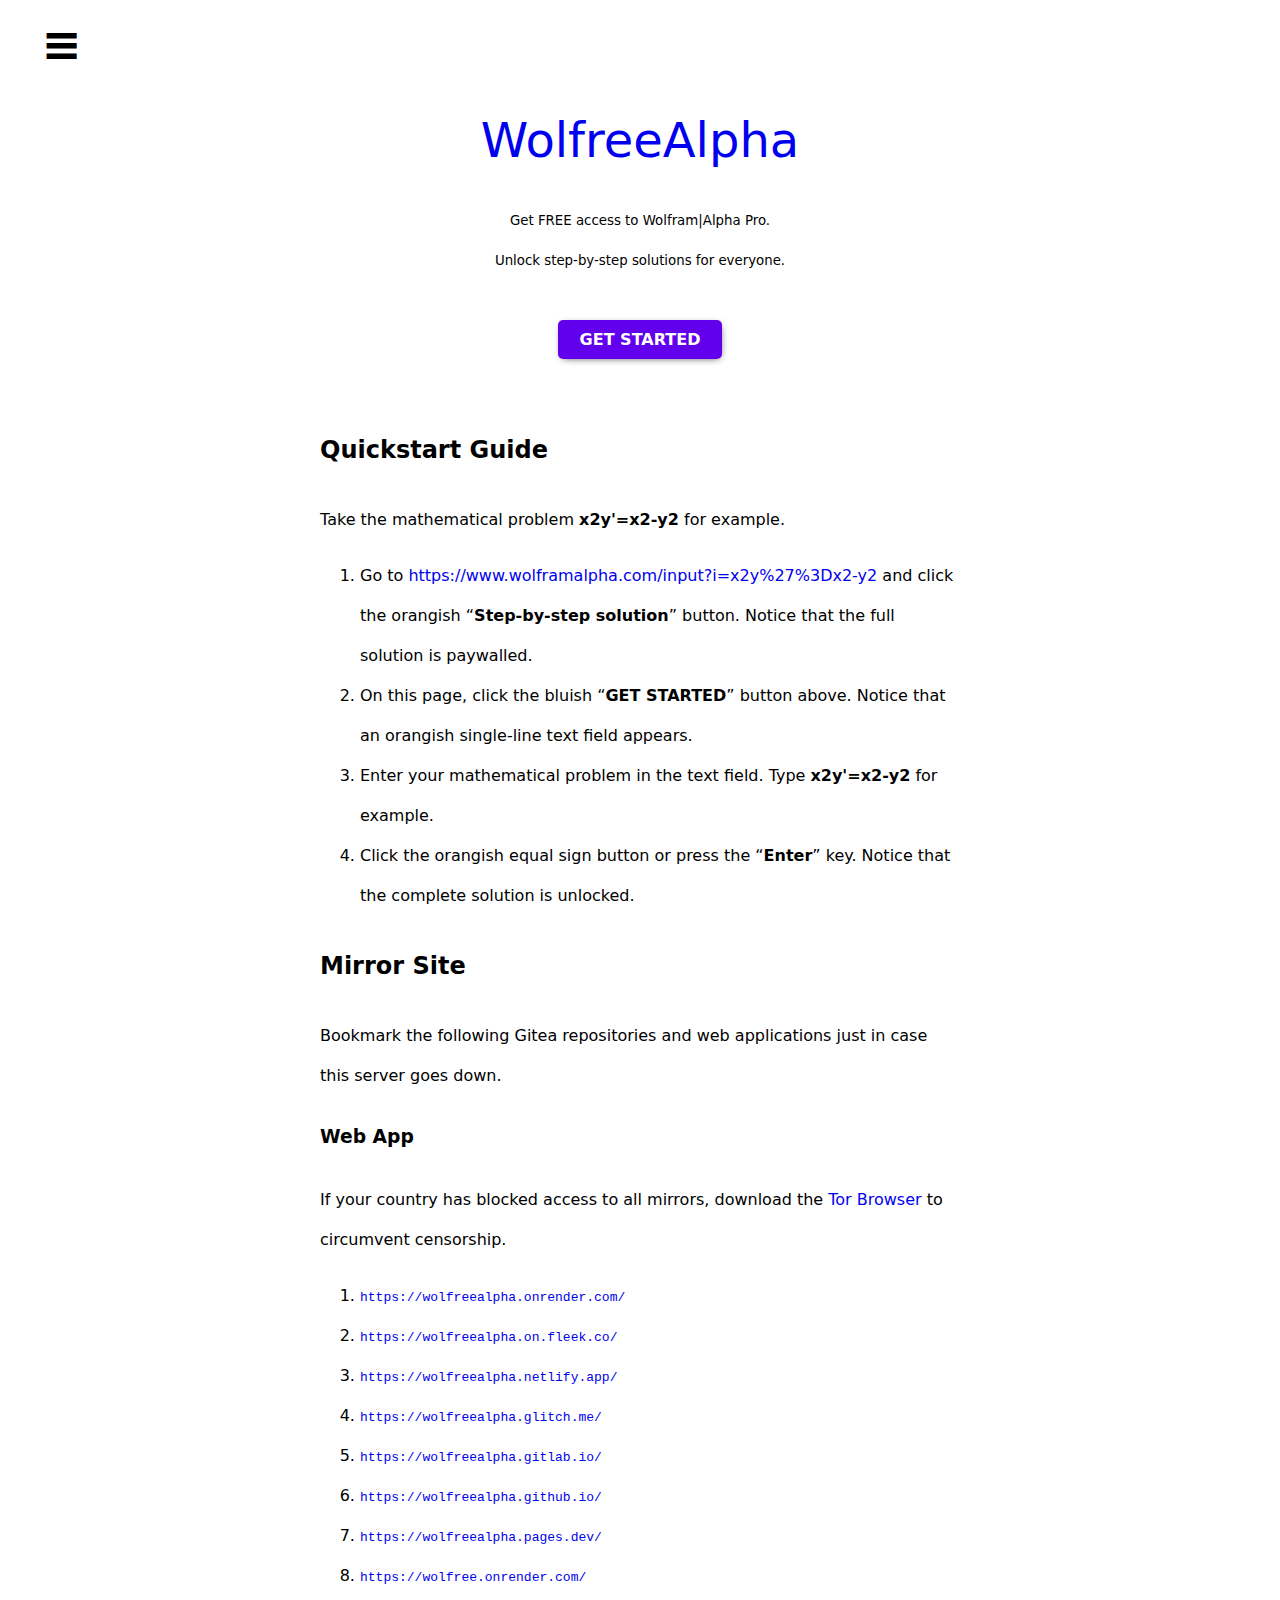
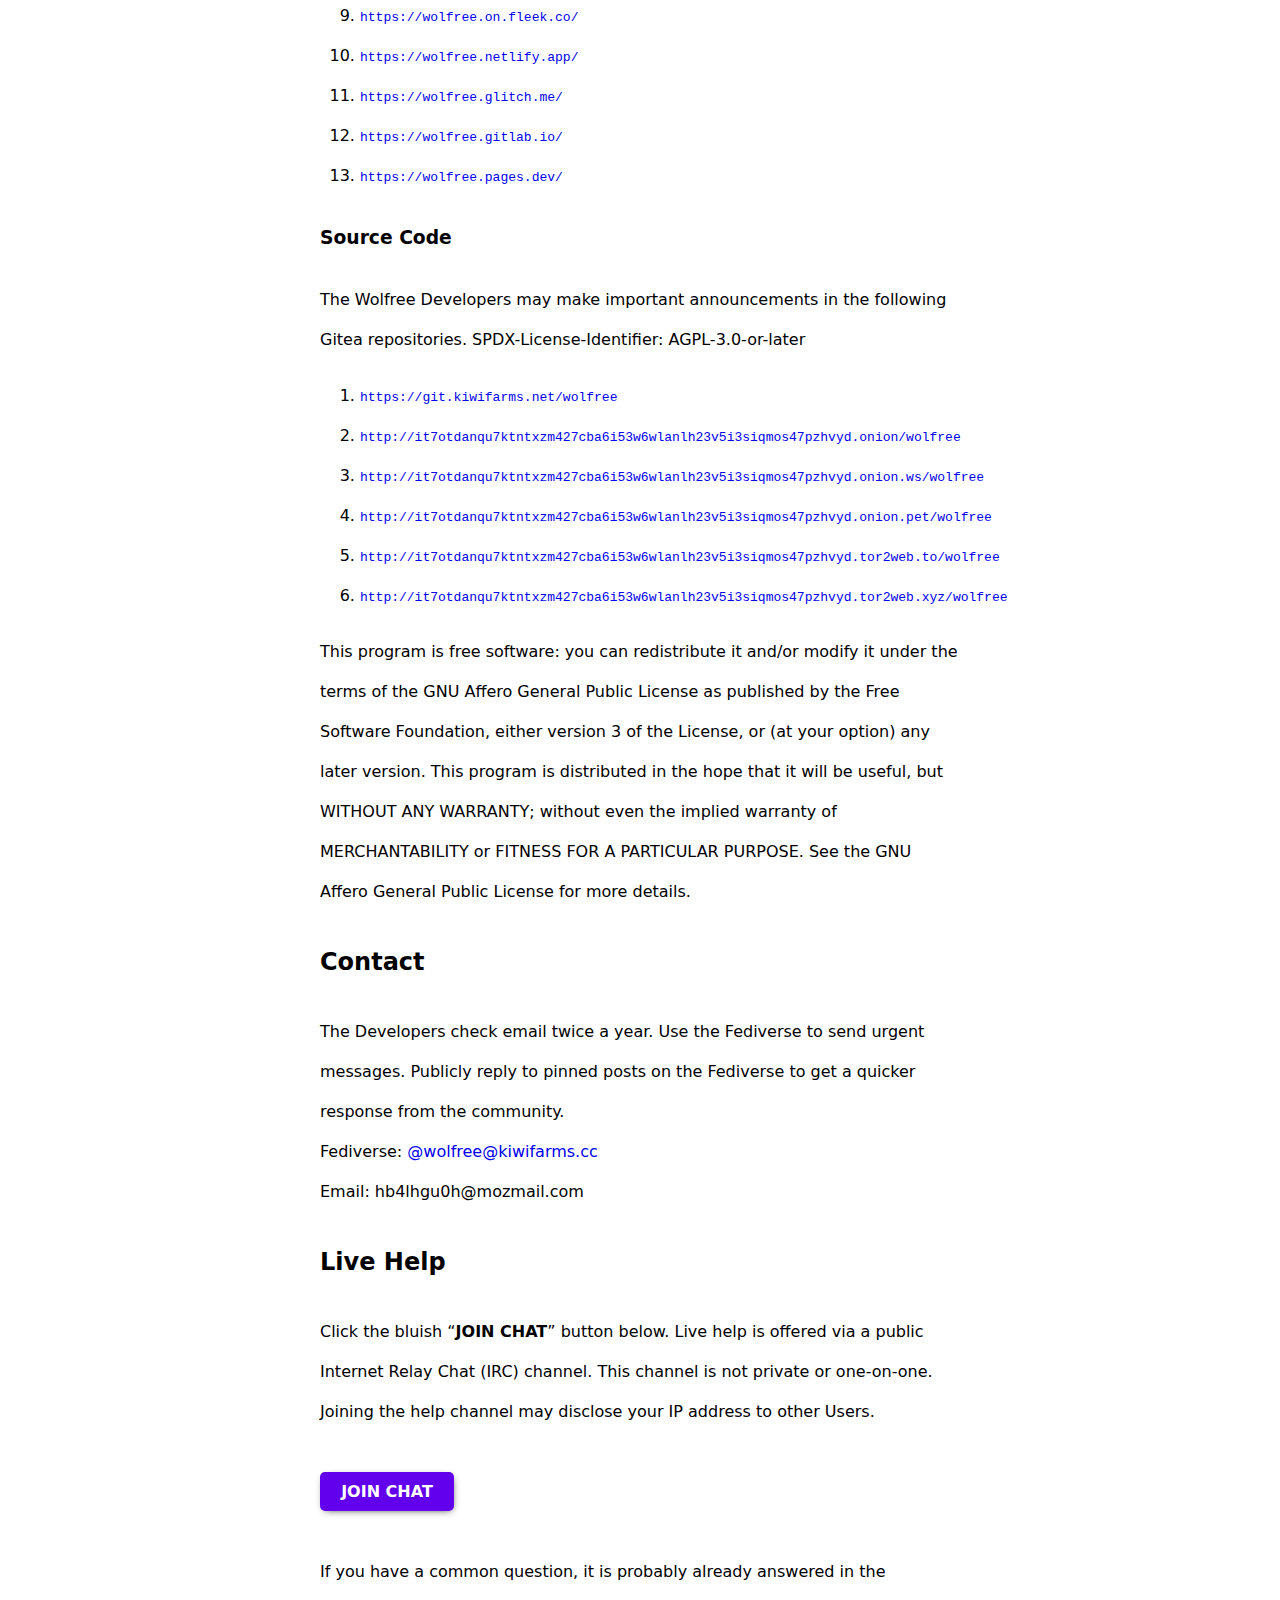
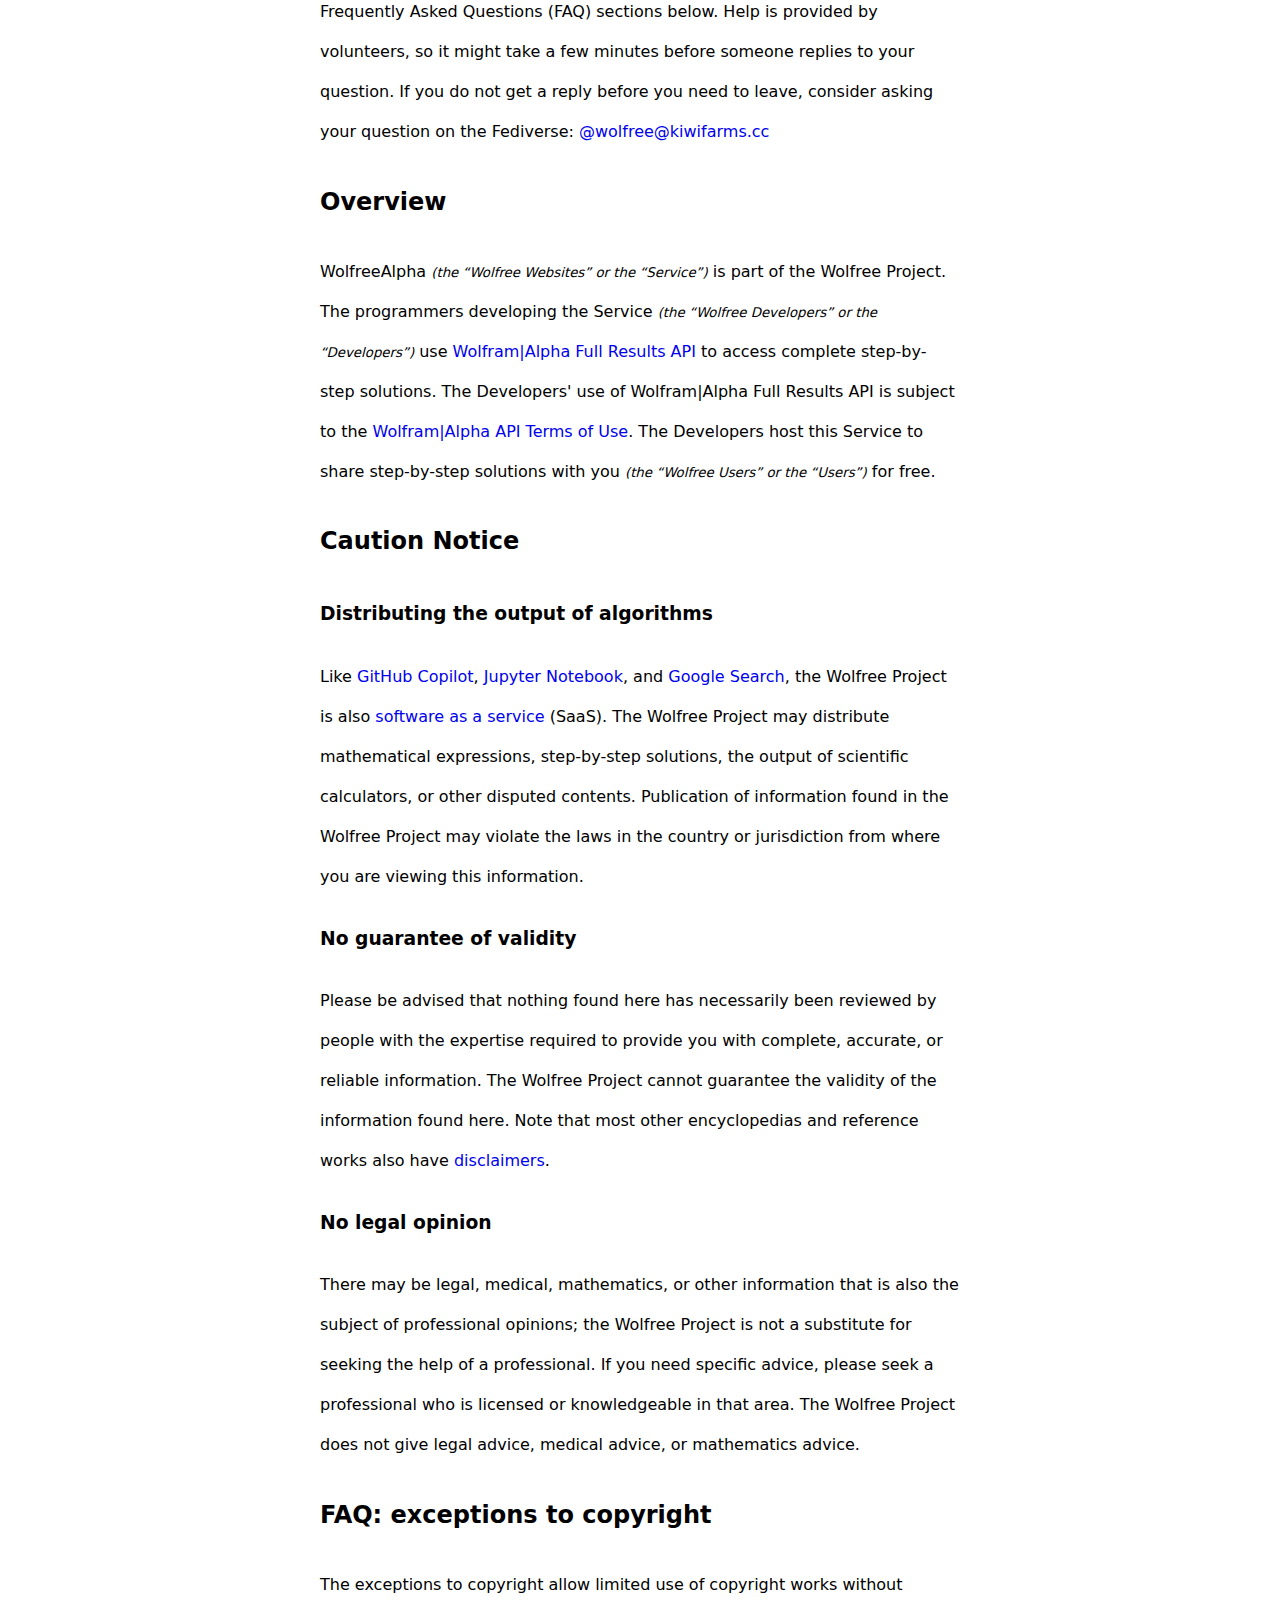
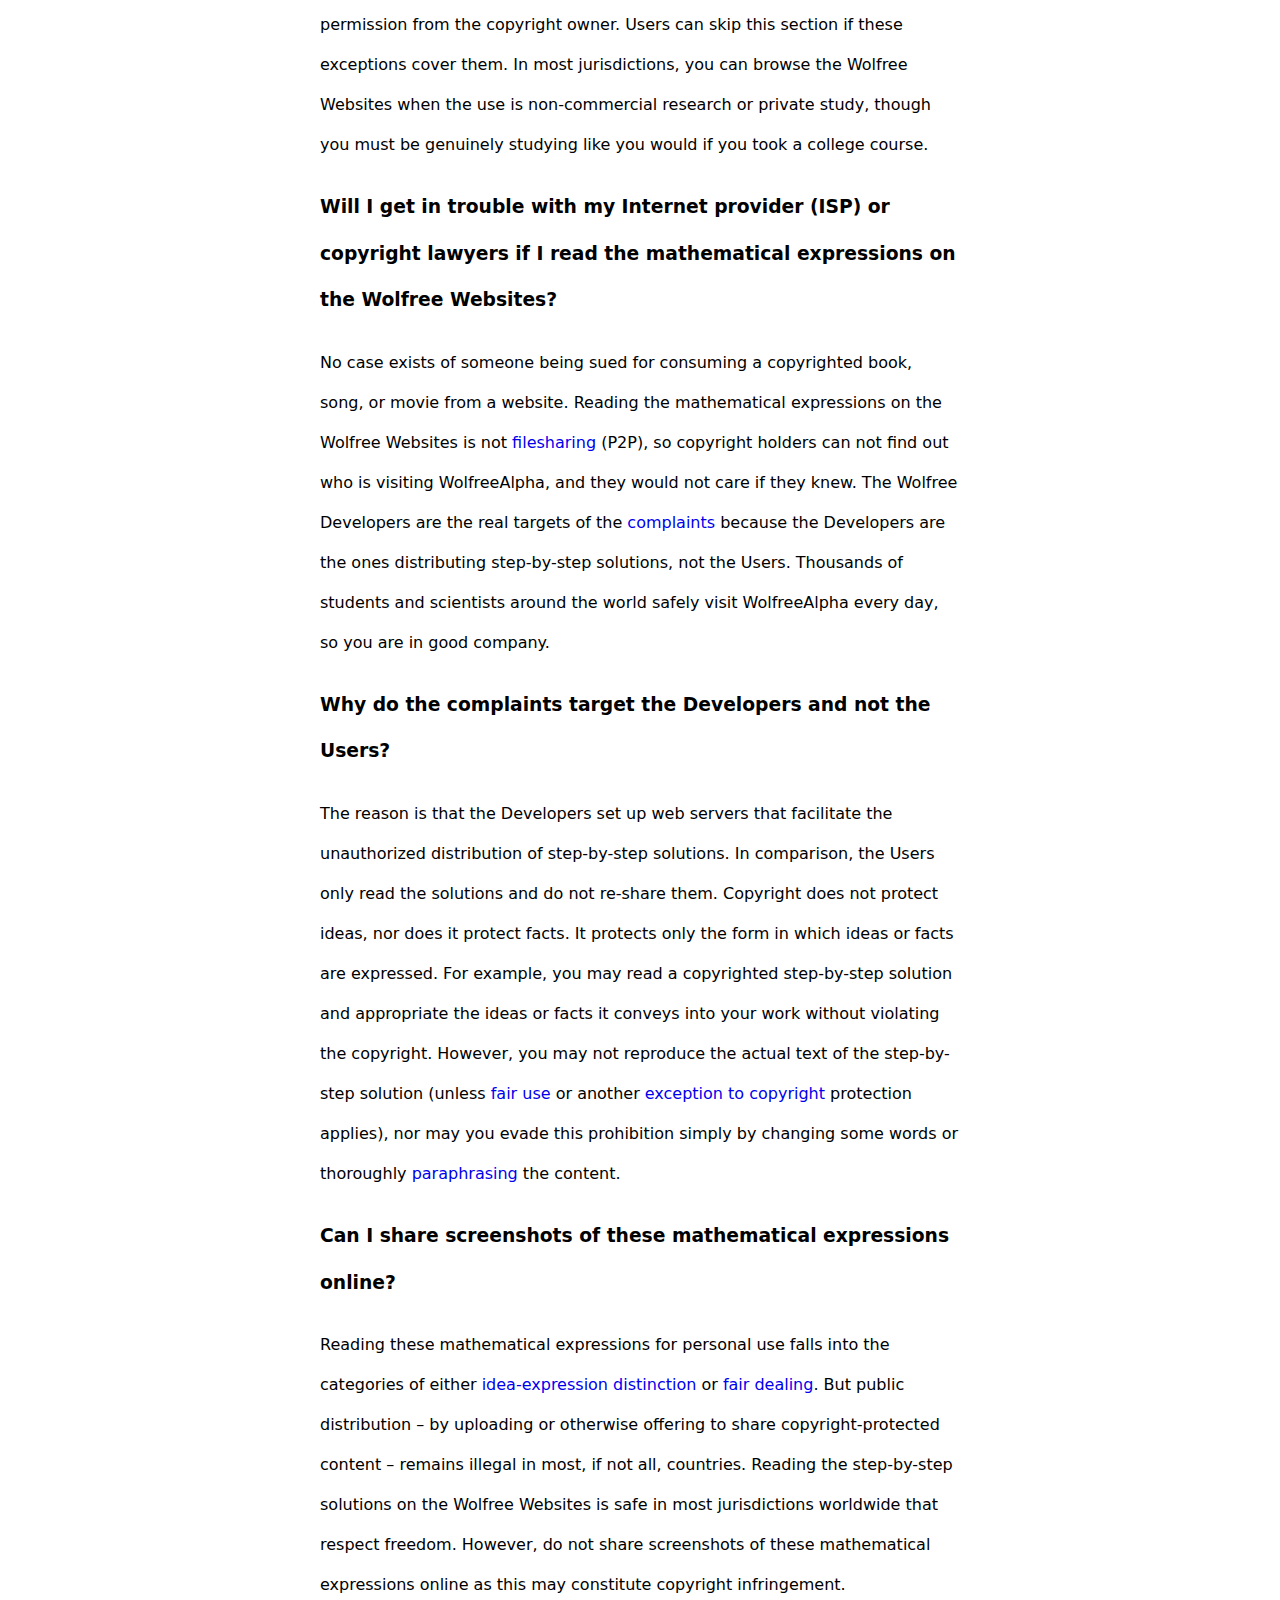
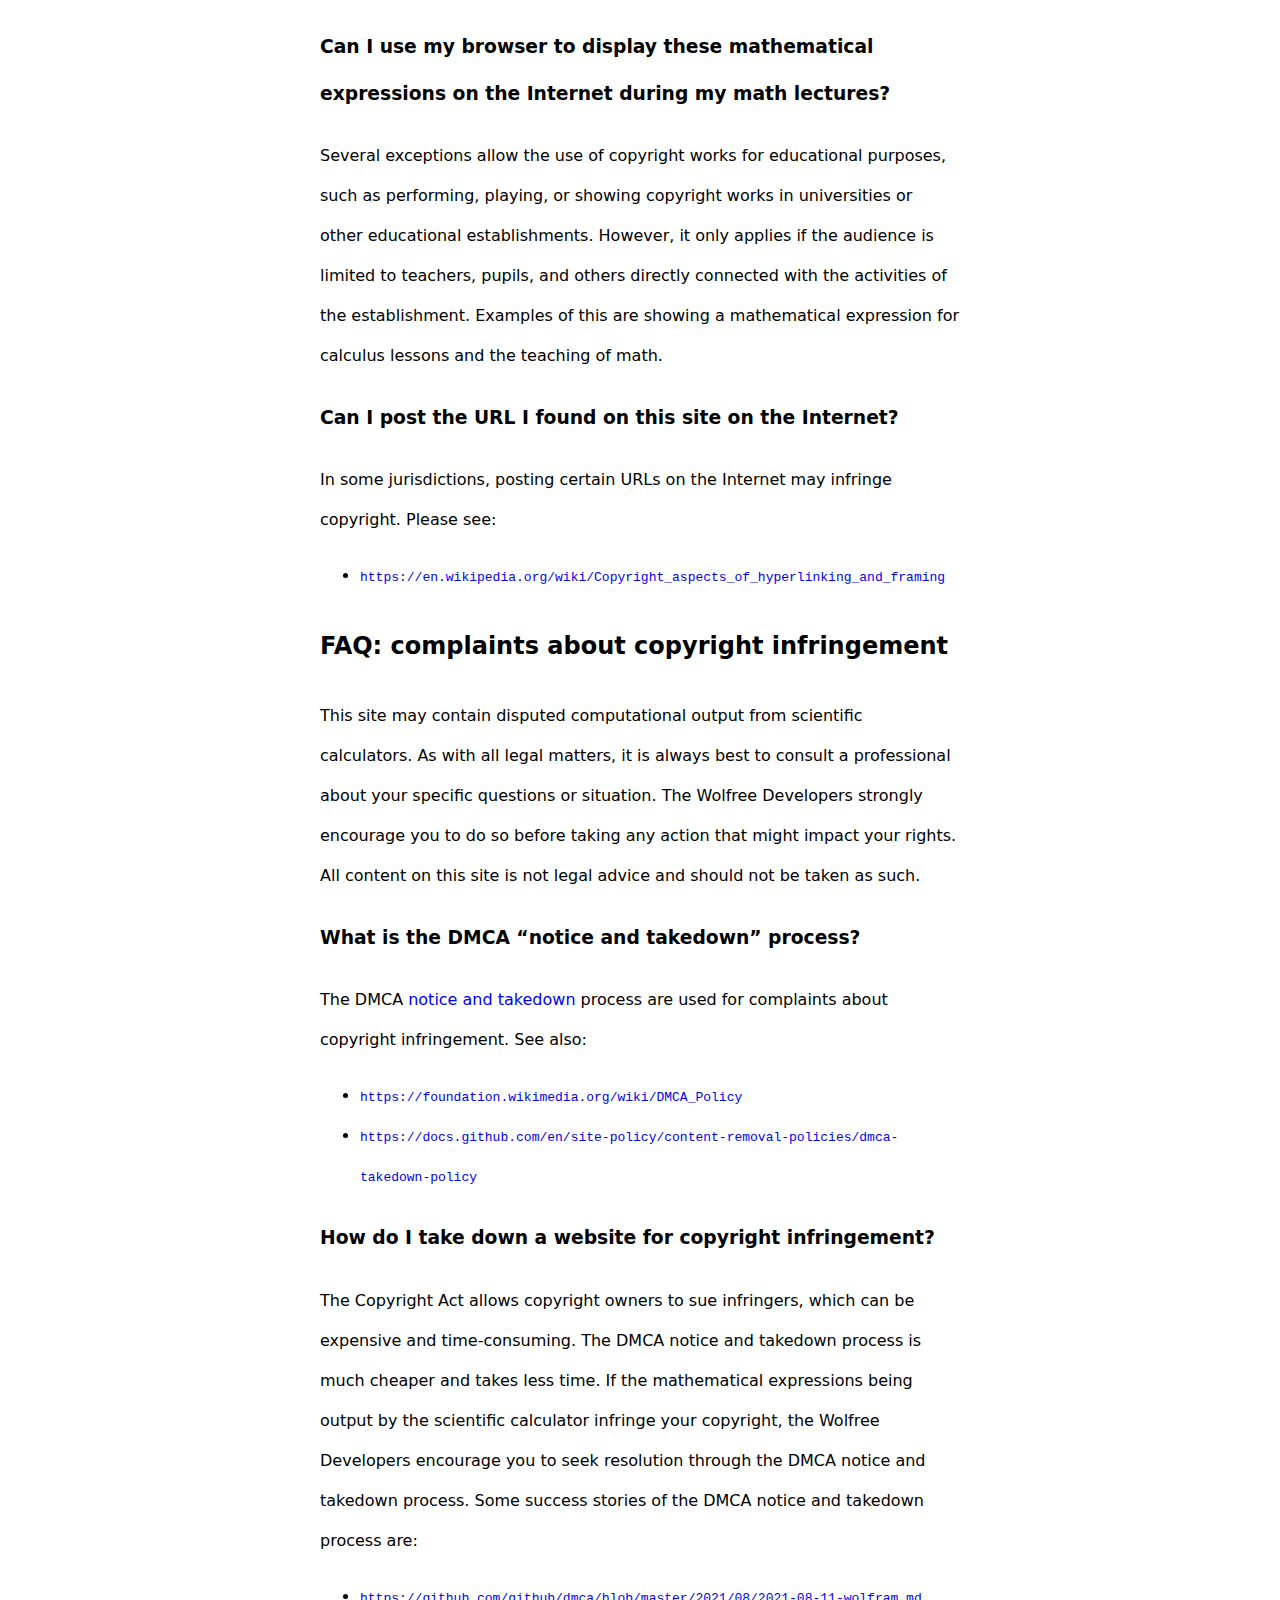
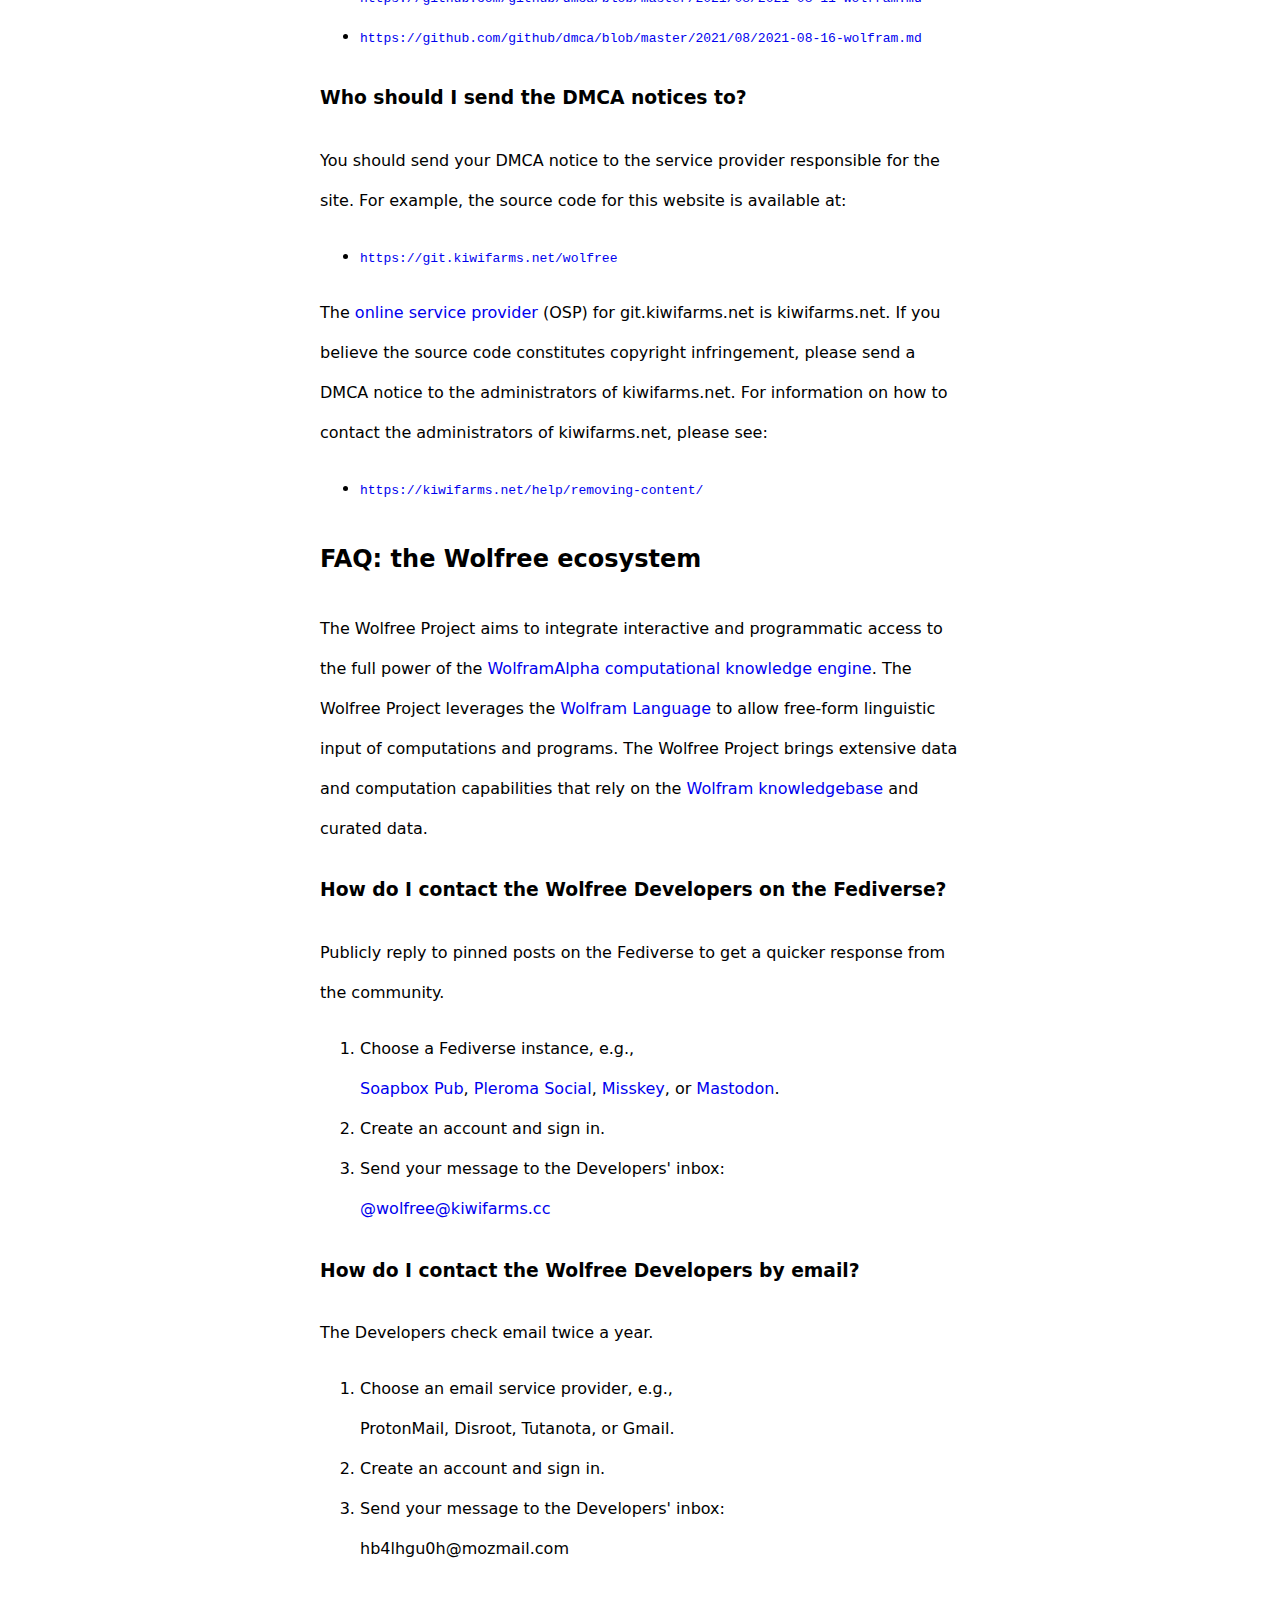
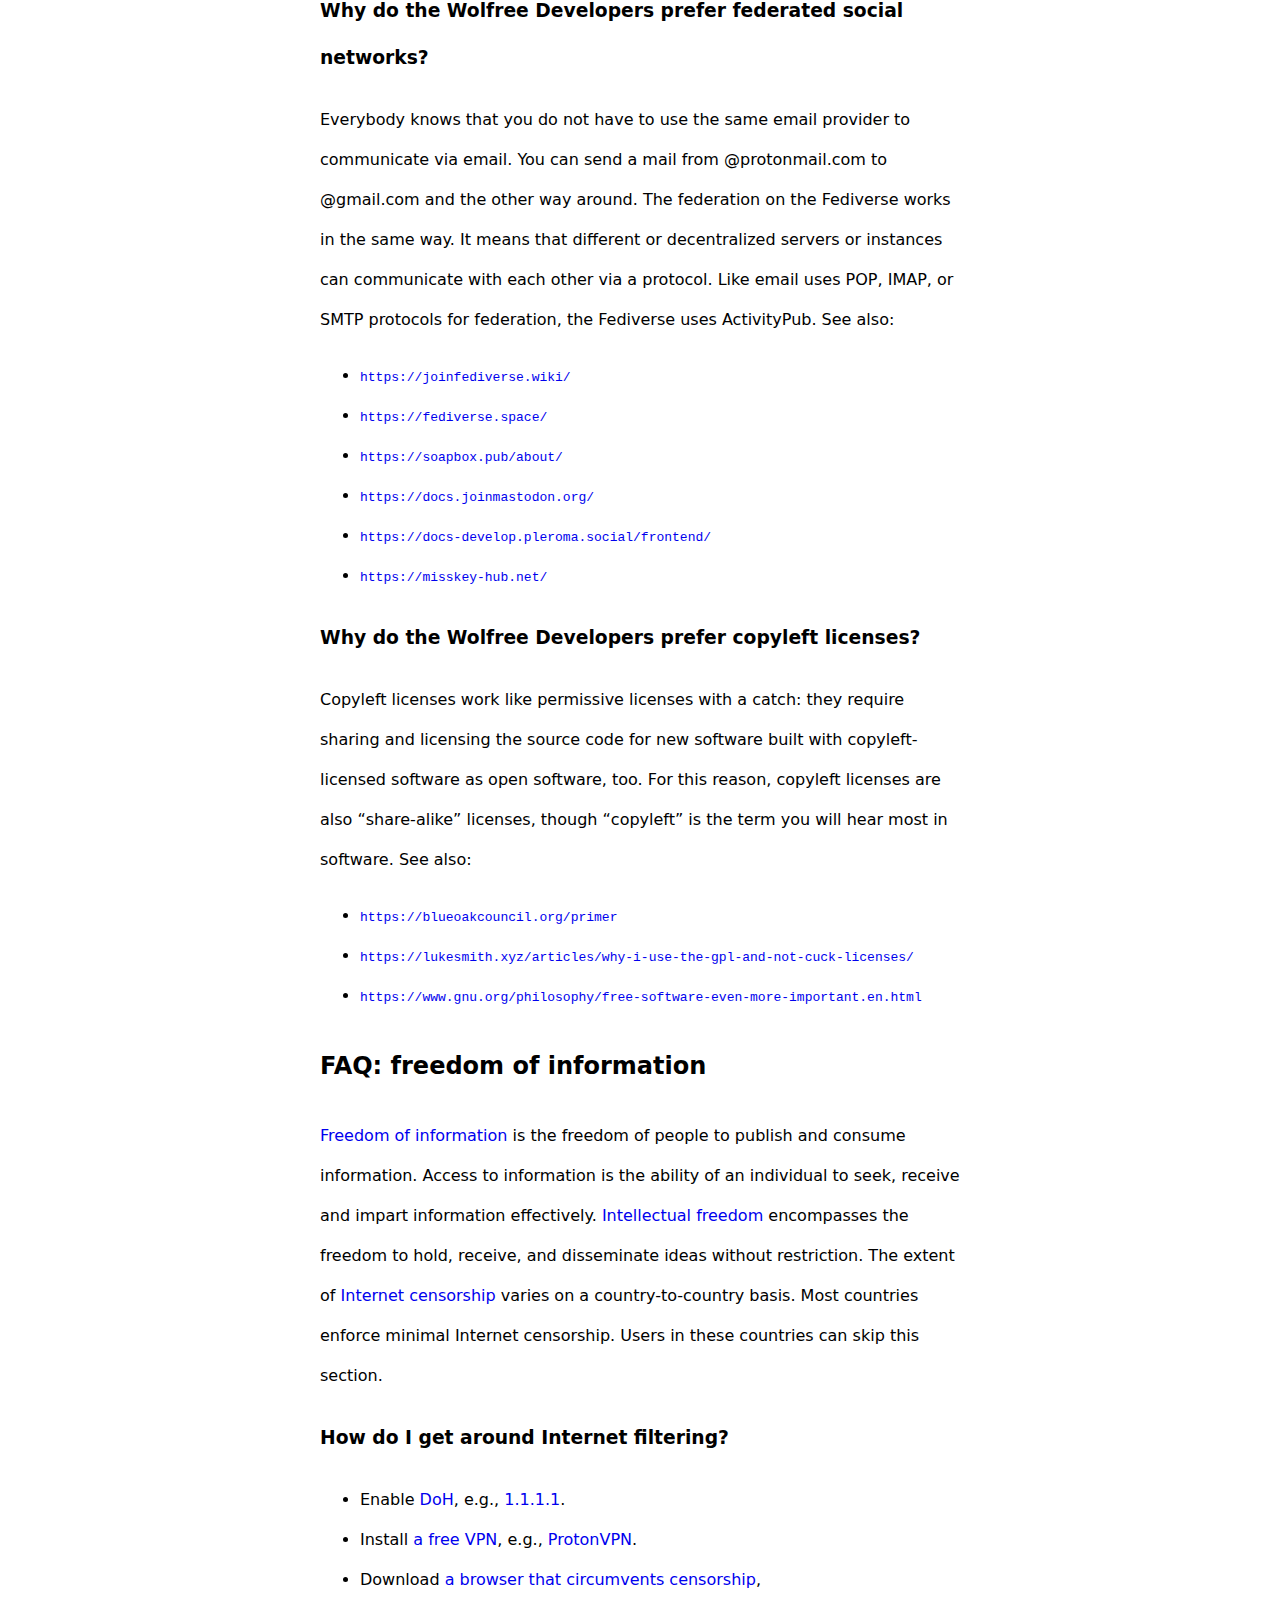
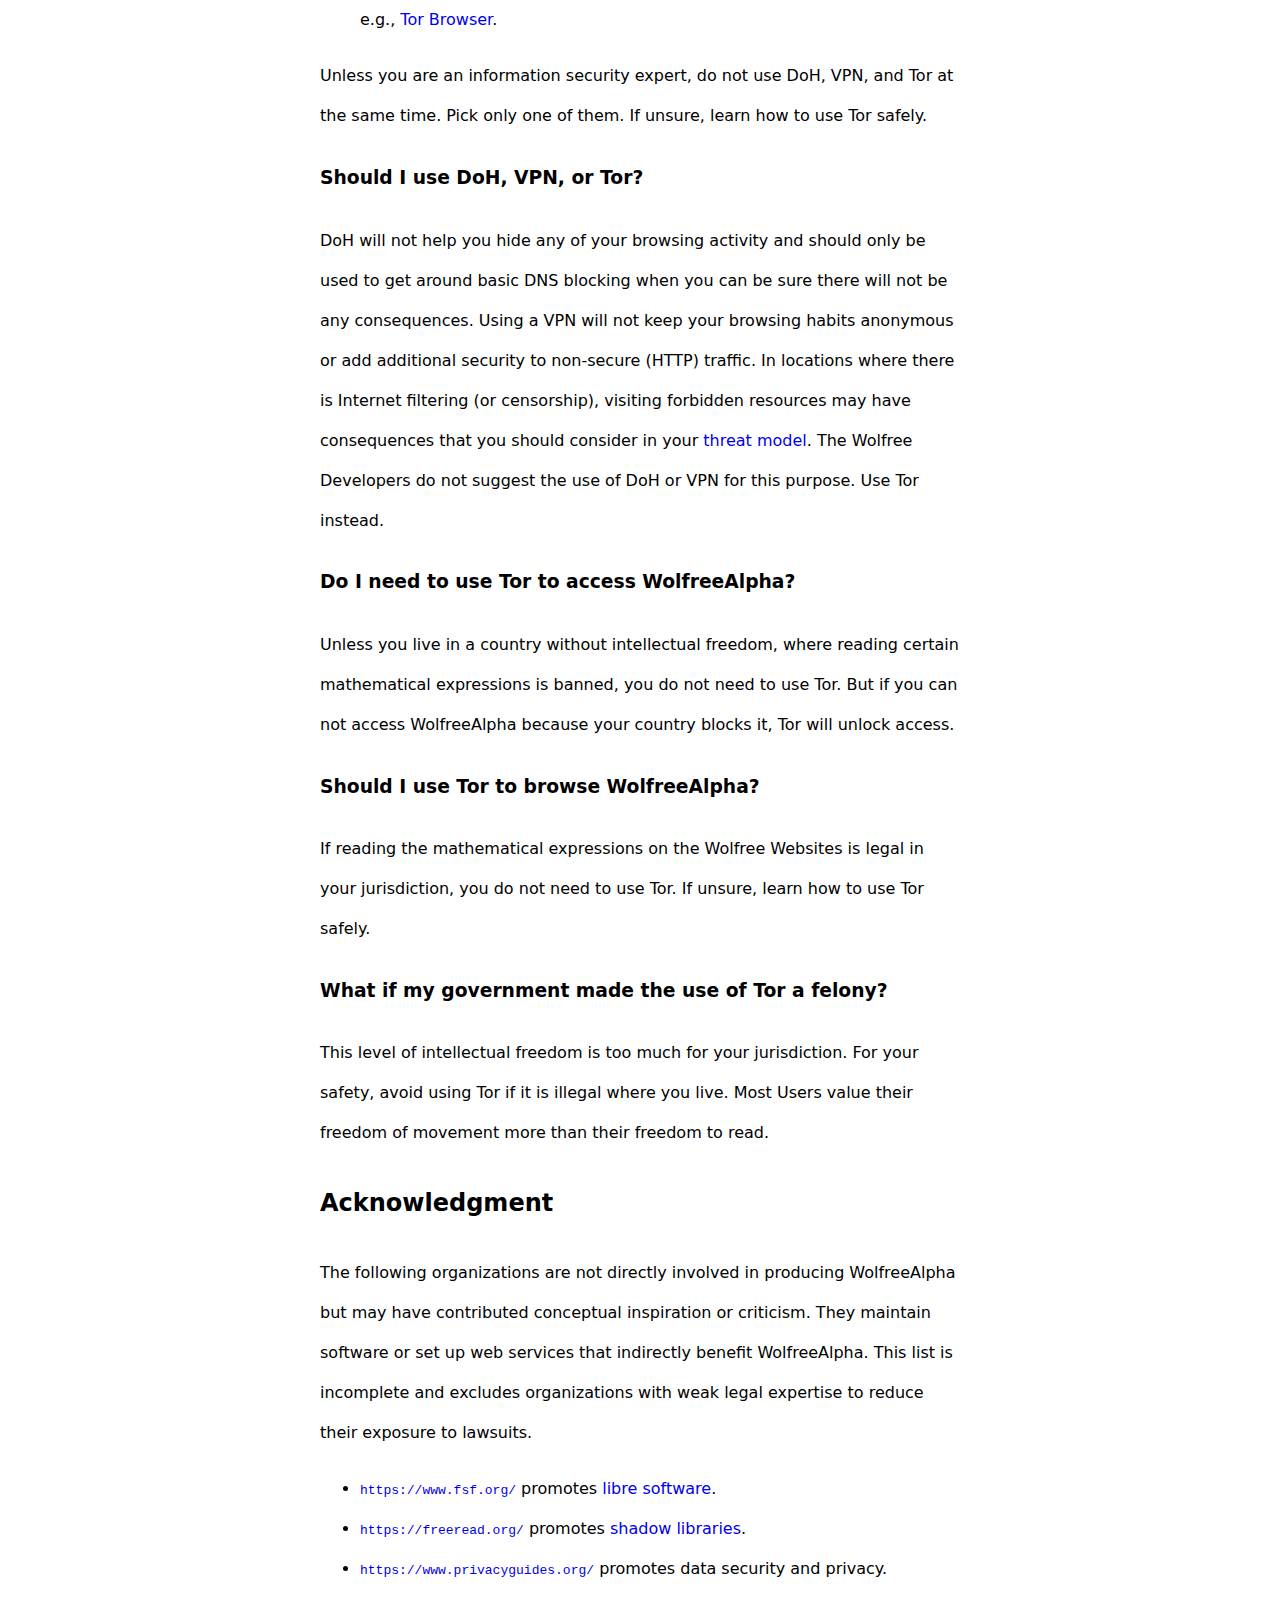
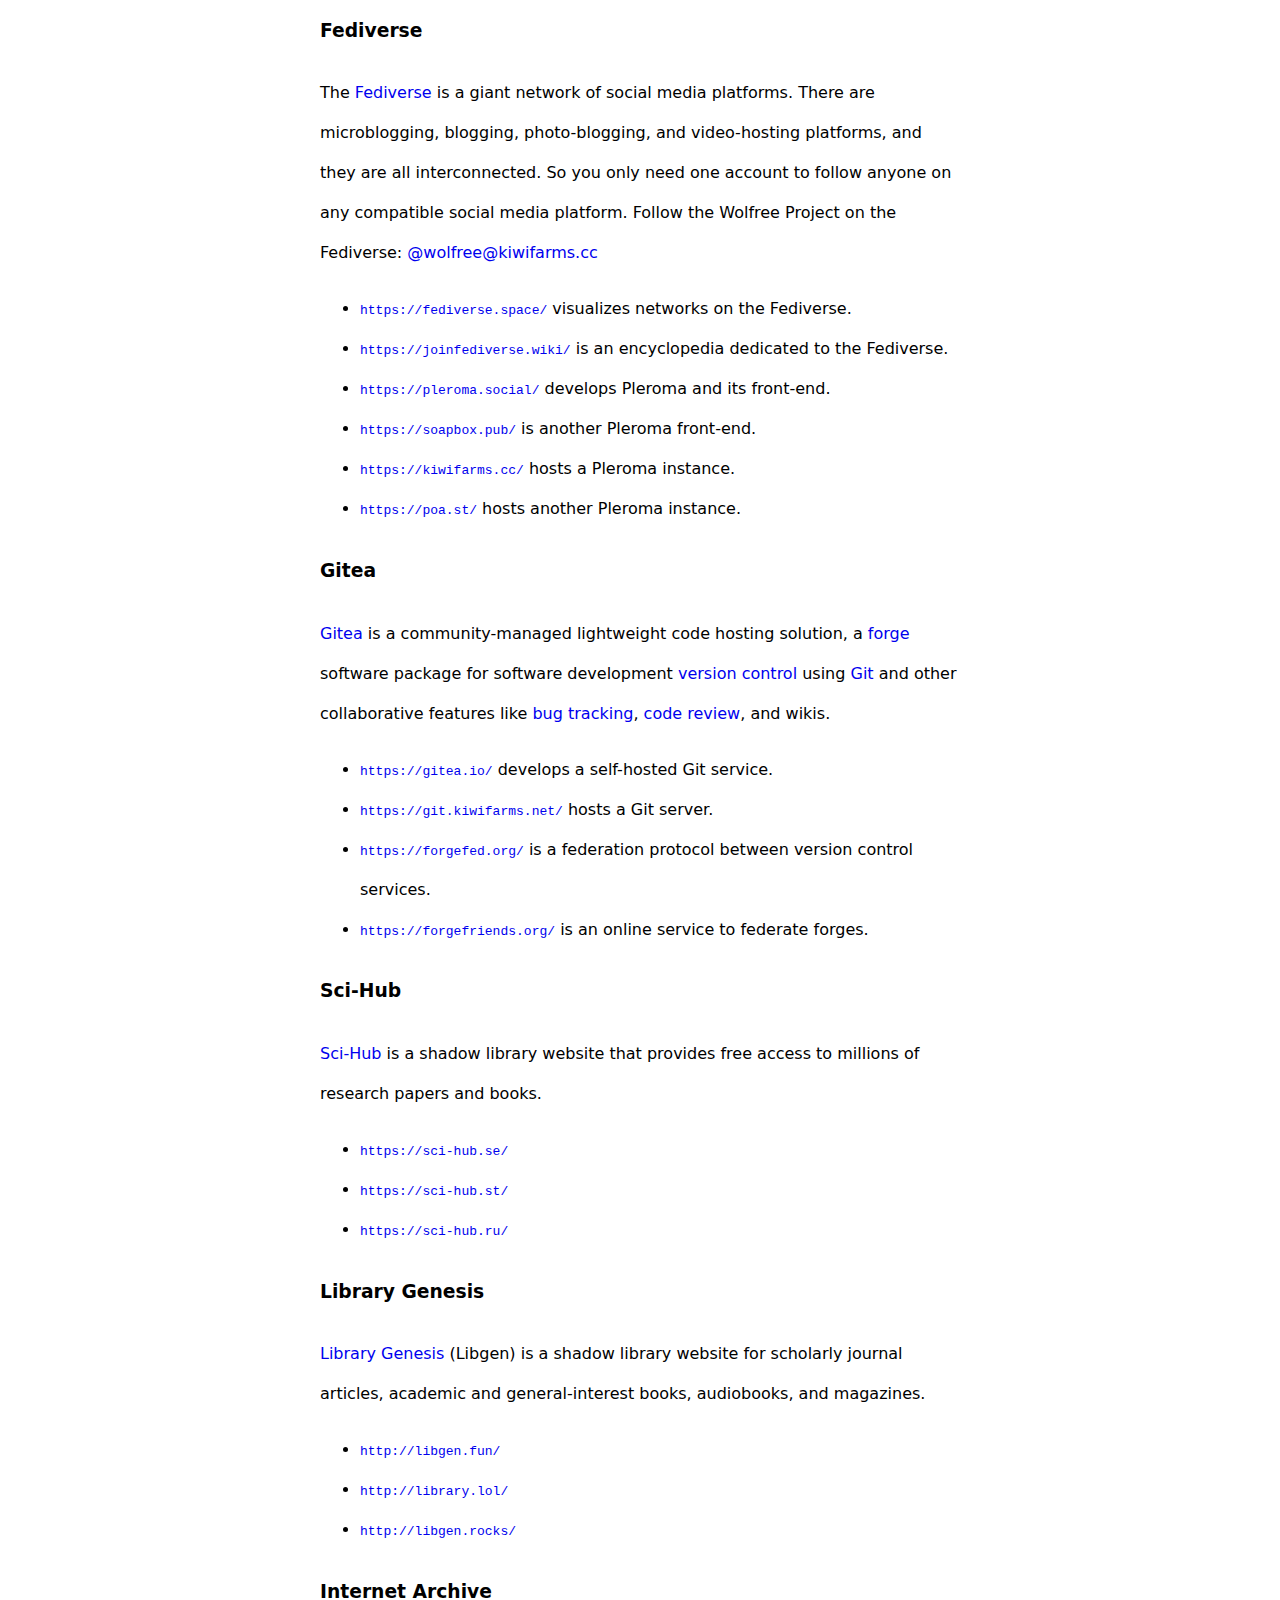
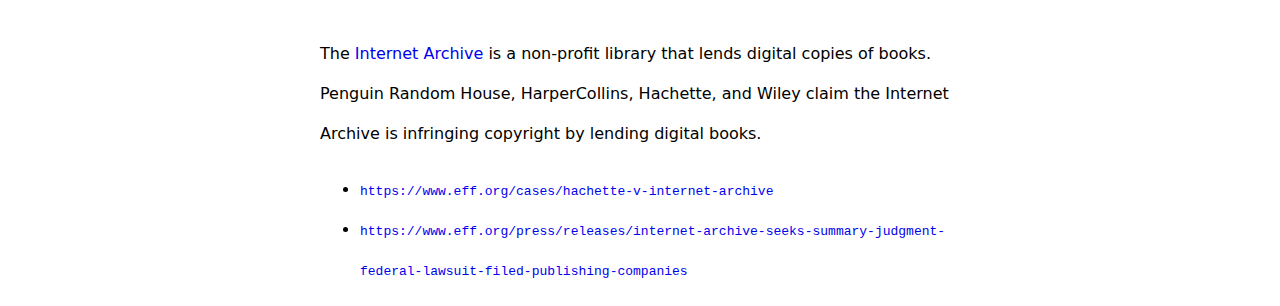
==== commit 8e95bbfe: "Doc: automatically generate a table of contents." ====
--- a/index.html
+++ b/index.html
@@ -9,10 +9,17 @@
 			font-family: system-ui;
 			line-height: 2.5;
 		}
+		nav > details > summary {
+			display: inline;
+			font-size: 300%;
+			cursor: pointer;
+			line-height: 1.5;
+			font-weight: bold;
+		}
 		header {
 			text-align: center;
 		}
-		h1 {
+		header > h1 {
 			margin: 0;
 			font-size: 300%;
 			font-weight: normal;
@@ -36,8 +43,17 @@
 	</style>
 </head>
 <body>
+	<nav>
+		<details>
+			<summary>
+				<span>
+					&nbsp; ≡ &nbsp;
+				</span>
+			</summary>
+			<ol data-table-of-contents> </ol>
+		</details>
+	</nav>
 	<header>
-		<br>
 		<h1> <a href="input/index.html">WolfreeAlpha</a> </h1>
 		<small>
 			Get FREE access to Wolfram|Alpha Pro. <br>
@@ -52,7 +68,6 @@
 		<br>
 	</header>
 	<main>
-		<ul class="table-of-contents"></ul>
 		<h2> Quickstart Guide </h2>
 		Take the mathematical problem <b contenteditable>x2y'=x2-y2</b> for example.
 		<ol>
@@ -65,7 +80,7 @@
 				Notice that an orangish single-line text field appears.
 			</li>
 			<li>
-				Click the text field and enter your mathematical problem.
+				Enter your mathematical problem in the text field.
 				Type <b contenteditable>x2y'=x2-y2</b> for example.
 			</li>
 			<li>
@@ -77,7 +92,7 @@
 		Bookmark the following Gitea repositories and web applications just in case this server goes down.
 		<h3> Web App </h3>
 		If your country has blocked access to all mirrors, download the <a href="https://www.torproject.org/">Tor Browser</a> to circumvent censorship.
-		<ul>
+		<ol>
 			<li><code><a>https://wolfreealpha.onrender.com/</a></code></li>
 			<li><code><a>https://wolfreealpha.on.fleek.co/</a></code></li>
 			<li><code><a>https://wolfreealpha.netlify.app/</a></code></li>
@@ -91,20 +106,28 @@
 			<li><code><a>https://wolfree.glitch.me/</a></code></li>
 			<li><code><a>https://wolfree.gitlab.io/</a></code></li>
 			<li><code><a>https://wolfree.pages.dev/</a></code></li>
-		</ul>
+		</ol>
 		<h3> Source Code </h3>
 		The Wolfree Developers may make important announcements in the following Gitea repositories.
 		SPDX-License-Identifier: AGPL-3.0-or-later
-		<ul>
+		<ol>
 			<li><code><a>https://git.kiwifarms.net/wolfree</a></code></li>
 			<li><code><a>http://it7otdanqu7ktntxzm427cba6i53w6wlanlh23v5i3siqmos47pzhvyd.onion/wolfree</a></code></li>
 			<li><code><a>http://it7otdanqu7ktntxzm427cba6i53w6wlanlh23v5i3siqmos47pzhvyd.onion.ws/wolfree</a></code></li>
 			<li><code><a>http://it7otdanqu7ktntxzm427cba6i53w6wlanlh23v5i3siqmos47pzhvyd.onion.pet/wolfree</a></code></li>
 			<li><code><a>http://it7otdanqu7ktntxzm427cba6i53w6wlanlh23v5i3siqmos47pzhvyd.tor2web.to/wolfree</a></code></li>
 			<li><code><a>http://it7otdanqu7ktntxzm427cba6i53w6wlanlh23v5i3siqmos47pzhvyd.tor2web.xyz/wolfree</a></code></li>
-		</ul>
+		</ol>
 		This program is free software: you can redistribute it and/or modify it under the terms of the GNU Affero General Public License as published by the Free Software Foundation, either version 3 of the License, or (at your option) any later version.
 		This program is distributed in the hope that it will be useful, but WITHOUT ANY WARRANTY; without even the implied warranty of MERCHANTABILITY or FITNESS FOR A PARTICULAR PURPOSE.  See the GNU Affero General Public License for more details.
+		<h2> Contact </h2>
+		The Developers check email twice a year.
+		Use the Fediverse to send urgent messages.
+		Publicly reply to pinned posts on the Fediverse to get a quicker response from the community.
+		<br>
+		Fediverse: <a href="https://kiwifarms.cc/wolfree">@wolfree@kiwifarms.cc</a>
+		<br>
+		Email: hb4lhgu0h@mozmail.com
 		<h2> Live Help </h2>
 		Click the bluish “<b>JOIN CHAT</b>” button below.
 		Live help is offered via a public Internet Relay Chat (IRC) channel.
@@ -126,7 +149,7 @@
 		The programmers developing the Service <i><small>(the “Wolfree Developers” or the “Developers”)</small></i> use <a href="https://products.wolframalpha.com/api/documentation/">Wolfram|Alpha Full Results API</a> to access complete step-by-step solutions.
 		The Developers' use of Wolfram|Alpha Full Results API is subject to the <a href="https://products.wolframalpha.com/api/termsofuse.html">Wolfram|Alpha API Terms of Use</a>.
 		The Developers host this Service to share step-by-step solutions with you <i><small>(the “Wolfree Users” or the “Users”)</small></i> for free.
-		<h2> Notice </h2>
+		<h2> Caution Notice </h2>
 		<h3> Distributing the output of algorithms </h3>
 		Like <a href="https://en.wikipedia.org/wiki/GitHub_Copilot">GitHub Copilot</a>, <a href="https://en.wikipedia.org/wiki/Project_Jupyter">Jupyter Notebook</a>, and <a href="https://en.wikipedia.org/wiki/Google_Search">Google Search</a>, the Wolfree Project is also <a href="https://en.wikipedia.org/wiki/Software_as_a_service">software as a service</a> (SaaS).
 		The Wolfree Project may distribute mathematical expressions, step-by-step solutions, the output of scientific calculators, or other disputed contents.
@@ -185,7 +208,7 @@
 		<h3> How do I take down a website for copyright infringement? </h3>
 		The Copyright Act allows copyright owners to sue infringers, which can be expensive and time-consuming.
 		The DMCA notice and takedown process is much cheaper and takes less time.
-		If the mathematical expressions being output by scientific calculators infringe your copyright, the Wolfree Developers encourage you to seek resolution through the DMCA notice and takedown process.
+		If the mathematical expressions being output by the scientific calculator infringe your copyright, the Wolfree Developers encourage you to seek resolution through the DMCA notice and takedown process.
 		Some success stories of the DMCA notice and takedown process are:
 		<ul>
 			<li><code><a>https://github.com/github/dmca/blob/master/2021/08/2021-08-11-wolfram.md</a></code></li>
@@ -207,25 +230,19 @@
 		The Wolfree Project aims to integrate interactive and programmatic access to the full power of the <a href="https://www.wolframalpha.com/tour">WolframAlpha computational knowledge engine</a>.
 		The Wolfree Project leverages the <a href="https://www.wolfram.com/language/index.php.en">Wolfram Language</a> to allow free-form linguistic input of computations and programs.
 		The Wolfree Project brings extensive data and computation capabilities that rely on the <a href="https://www.wolfram.com/knowledgebase/index.html.en">Wolfram knowledgebase</a> and curated data.
-		<h3> How do I contact the Wolfree Developers? </h3>
-		The Developers check email twice a year.
-		Use the Fediverse to send urgent messages.
+		<h3> How do I contact the Wolfree Developers on the Fediverse? </h3>
 		Publicly reply to pinned posts on the Fediverse to get a quicker response from the community.
-		<br>
-		Fediverse: <a href="https://kiwifarms.cc/wolfree">@wolfree@kiwifarms.cc</a>
-		<br>
-		Email: hb4lhgu0h@mozmail.com
-		<h3> How do I contact the Wolfree Developers on the Fediverse? </h3>
 		<ol>
 			<li>Choose a Fediverse instance, e.g.,<br><a href="https://soapbox.pub/soapbox-portfolio/">Soapbox Pub</a>, <a href="https://pleroma.social/#featured-instances">Pleroma Social</a>, <a href="https://join.misskey.page/en-US/instances">Misskey</a>, or <a href="https://joinmastodon.org/communities">Mastodon</a>.</li>
 			<li>Create an account and sign in.</li>
-			<li>Send your message to the Developers' inbox.</li>
-		</ol>
-		<h3> How do I contact the Wolfree Developers by Email? </h3>
-		<ol>
-			<li> Choose an Email service provider, e.g., <br> ProtonMail, Disroot, Tutanota, or Gmail. </li>
-			<li> Create an account and sign in. </li>
-			<li> Send your message to the Developers' inbox. </li>
+			<li>Send your message to the Developers' inbox: <br> <a href="https://kiwifarms.cc/wolfree">@wolfree@kiwifarms.cc</a></li>
+		</ol>
+		<h3> How do I contact the Wolfree Developers by email? </h3>
+		The Developers check email twice a year.
+		<ol>
+			<li> Choose an email service provider, e.g., <br> ProtonMail, Disroot, Tutanota, or Gmail.</li>
+			<li> Create an account and sign in.</li>
+			<li> Send your message to the Developers' inbox: <br> hb4lhgu0h@mozmail.com</li>
 		</ol>
 		<h3> Why do the Wolfree Developers prefer federated social networks? </h3>
 		Everybody knows that you do not have to use the same email provider to communicate via email.
@@ -301,13 +318,14 @@
 			<li><code><a>https://freeread.org/</a></code> promotes <a href="https://en.wikipedia.org/wiki/Shadow_library">shadow libraries</a>.</li>
 			<li><code><a>https://www.privacyguides.org/</a></code> promotes data security and privacy.</li>
 		</ul>
-		<h3> The Fediverse </h3>
-		The <a href="https://joinfediverse.wiki/">Fediverse</a> is a giant network of social media platforms.
+		<h3> Fediverse </h3>
+		The <a href="https://en.wikipedia.org/wiki/Fediverse">Fediverse</a> is a giant network of social media platforms.
 		There are microblogging, blogging, photo-blogging, and video-hosting platforms, and they are all interconnected.
 		So you only need one account to follow anyone on any compatible social media platform.
 		Follow the Wolfree Project on the Fediverse: <a href="https://kiwifarms.cc/wolfree">@wolfree@kiwifarms.cc</a>
 		<ul>
 			<li><code><a>https://fediverse.space/</a></code> visualizes networks on the Fediverse.</li>
+			<li><code><a>https://joinfediverse.wiki/</a></code> is an encyclopedia dedicated to the Fediverse.</li>
 			<li><code><a>https://pleroma.social/</a></code> develops Pleroma and its front-end.</li>
 			<li><code><a>https://soapbox.pub/</a></code> is another Pleroma front-end.</li>
 			<li><code><a href="https://kiwifarms.cc/main/all">https://kiwifarms.cc/</a></code> hosts a Pleroma instance.</li>
@@ -328,18 +346,40 @@
 			<li><code><a>https://sci-hub.st/</a></code></li>
 			<li><code><a>https://sci-hub.ru/</a></code></li>
 		</ul>
-		<h3> Libgen </h3>
+		<h3> Library Genesis </h3>
 		<a href="https://en.wikipedia.org/wiki/Library_Genesis">Library Genesis</a> (Libgen) is a shadow library website for scholarly journal articles, academic and general-interest books, audiobooks, and magazines.
 		<ul>
 			<li><code><a>http://libgen.fun/</a></code></li>
 			<li><code><a>http://library.lol/</a></code></li>
 			<li><code><a>http://libgen.rocks/</a></code></li>
+		</ul>
+		<h3> Internet Archive </h3>
+		The <a href="https://en.wikipedia.org/wiki/Internet_Archive">Internet Archive</a> is a non-profit library that lends digital copies of books.
+		Penguin Random House, HarperCollins, Hachette, and Wiley claim the Internet Archive is infringing copyright by lending digital books.
+		<ul>
+			<li><code><a>https://www.eff.org/cases/hachette-v-internet-archive</a></code></li>
+			<li><code><a>https://www.eff.org/press/releases/internet-archive-seeks-summary-judgment-federal-lawsuit-filed-publishing-companies</a></code></li>
 		</ul>
 	</main>
 	<script>
 		document.querySelectorAll`a:not([href])`.forEach(
 			element => element.href = element.innerText
 		)
+		document.querySelectorAll`h2, h3, h4`.forEach(
+			element => {
+				element.setAttribute('id', element.innerText.replaceAll(' ', '-'))
+				document.querySelector`[data-table-of-contents]`.insertAdjacentHTML(
+					'beforeend',
+					`
+						<li>
+							<a href=#${element.getAttribute('id')}>
+								${element.innerText}
+							</a>
+						</li>
+					`
+				)
+			}
+		)
 	</script>
 </body>
 </html>
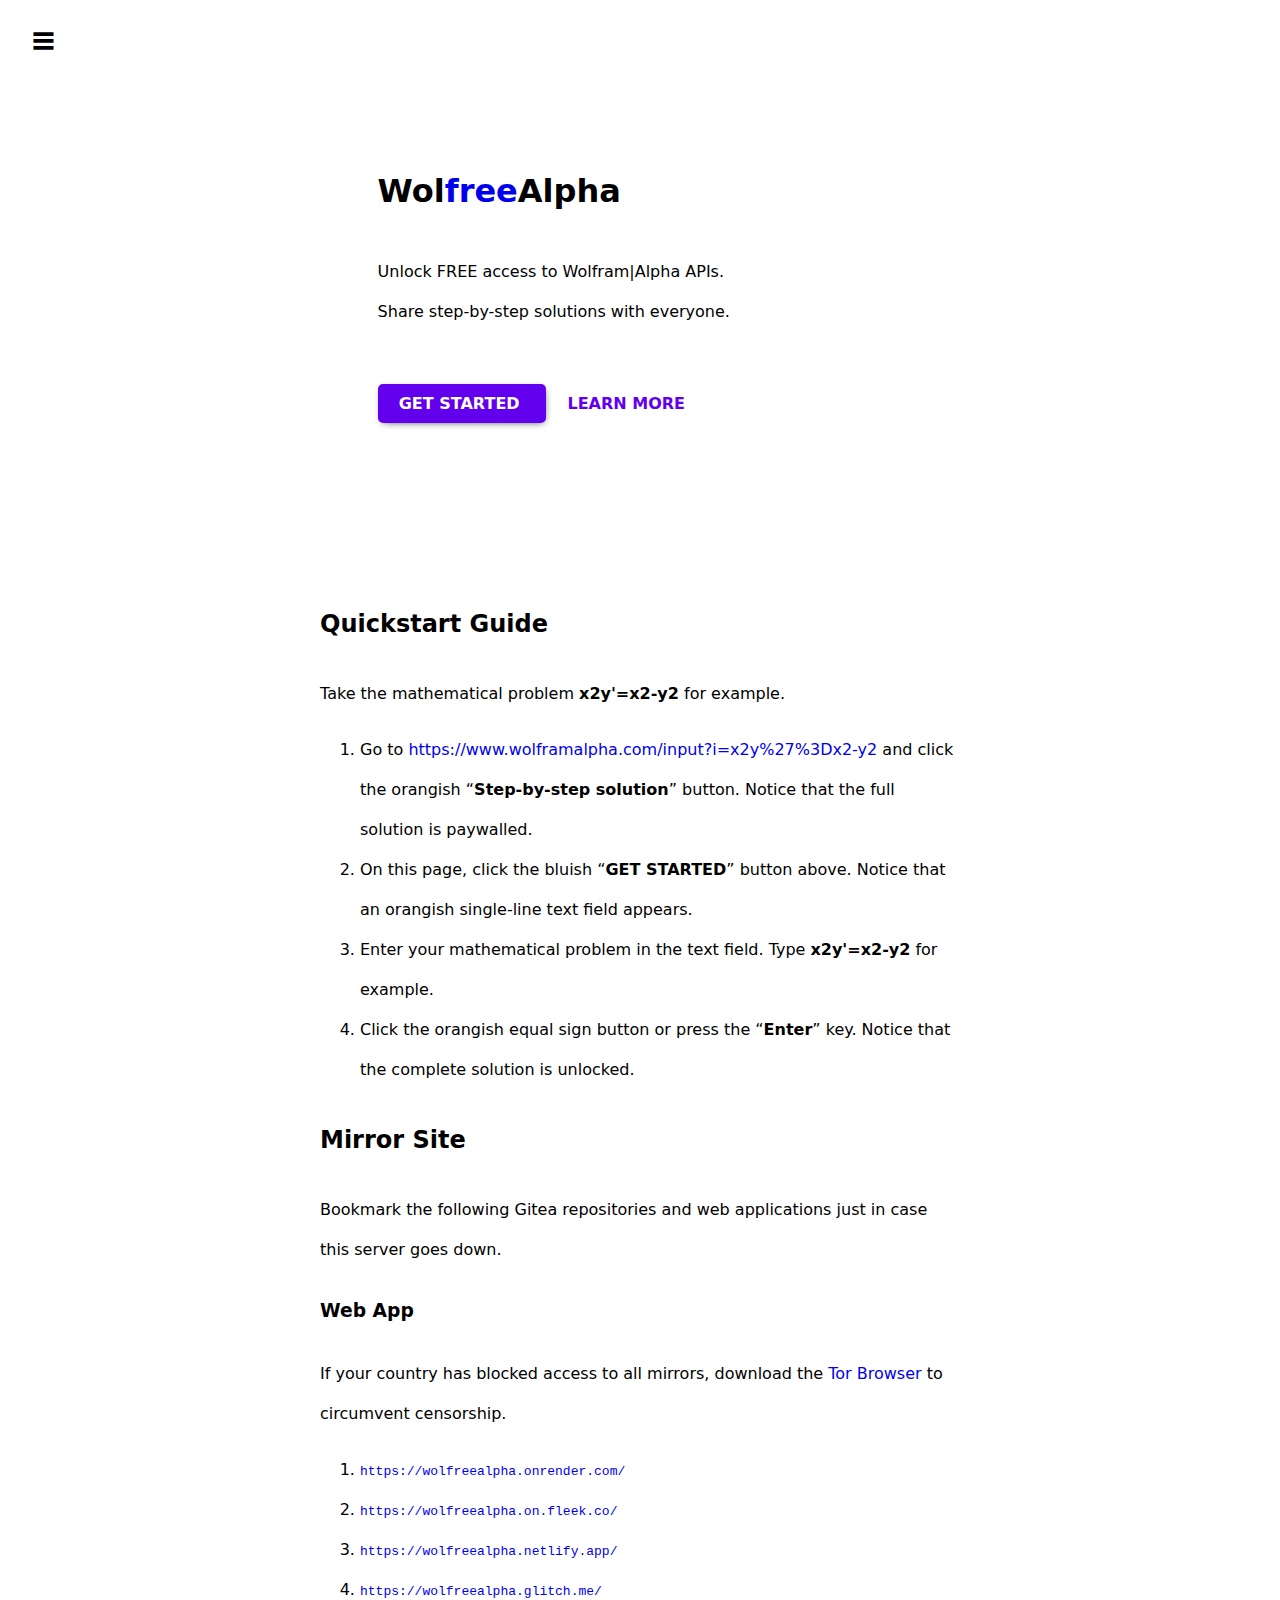
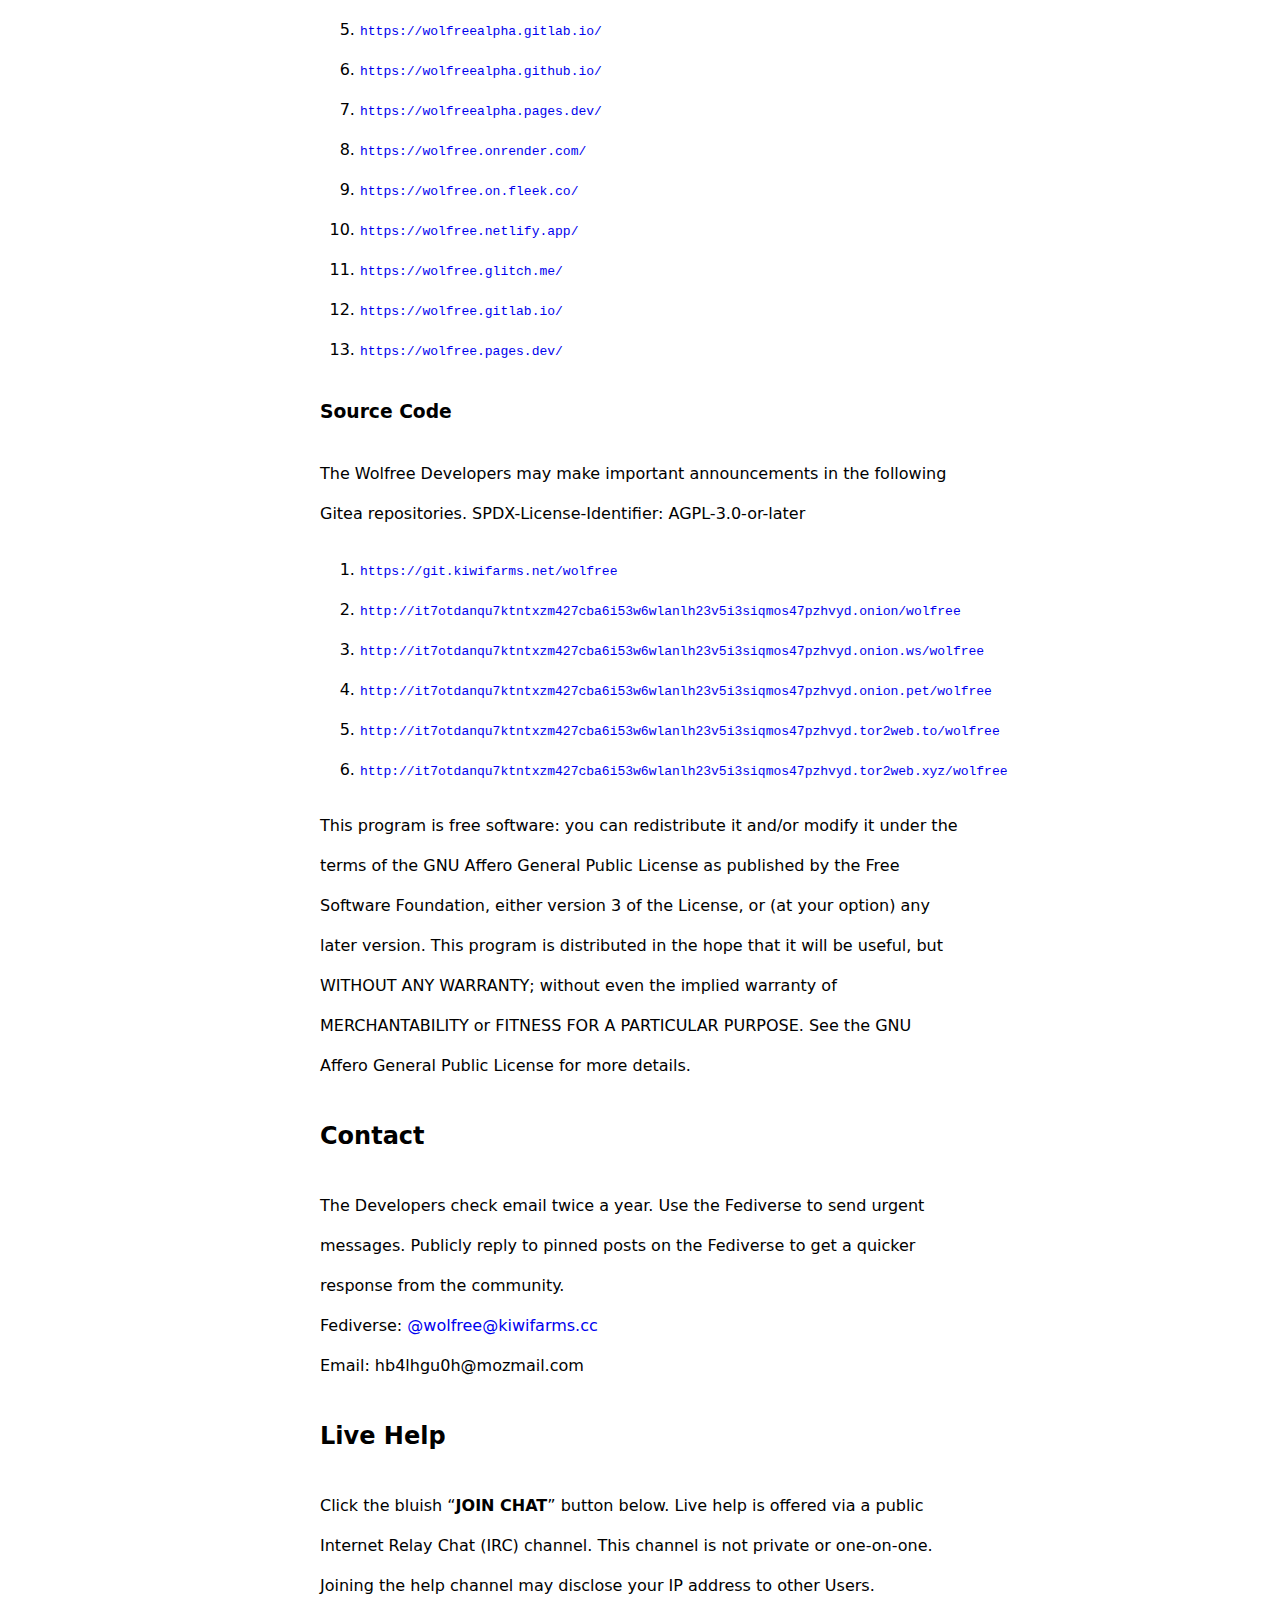
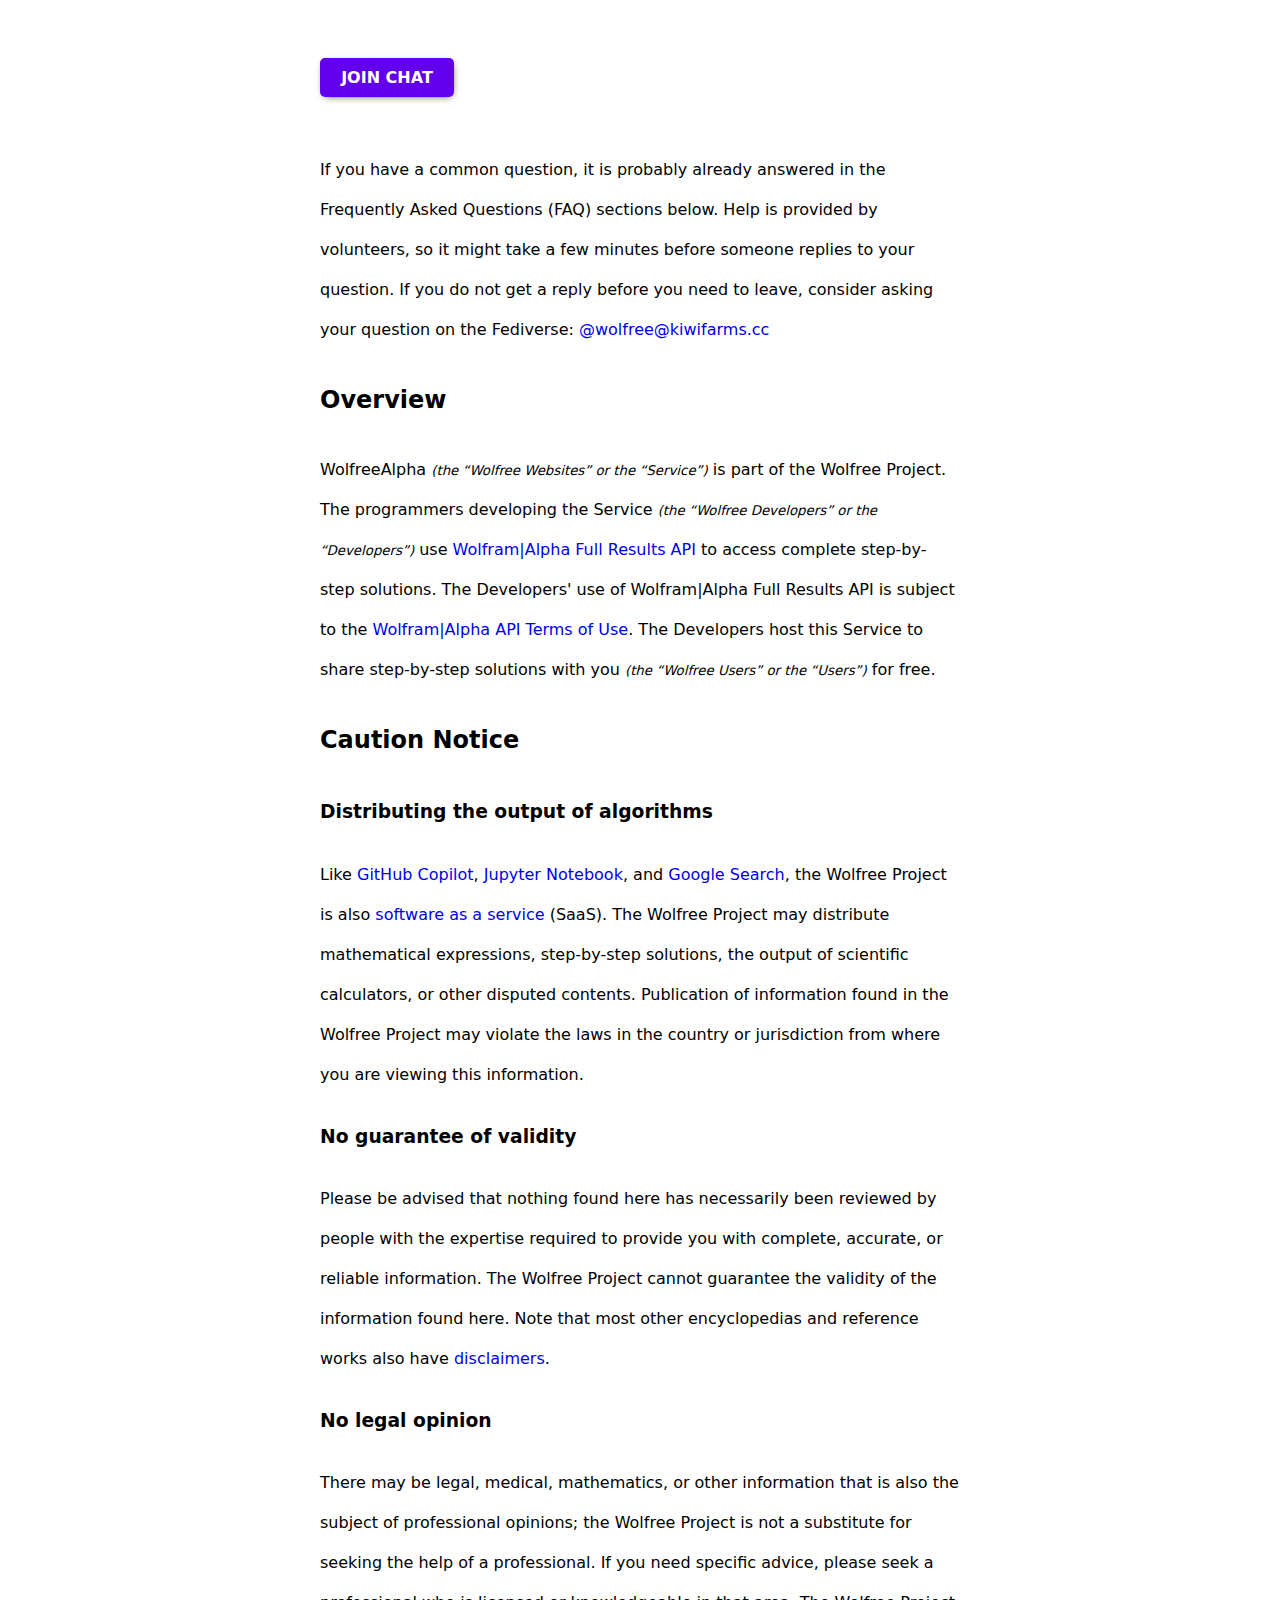
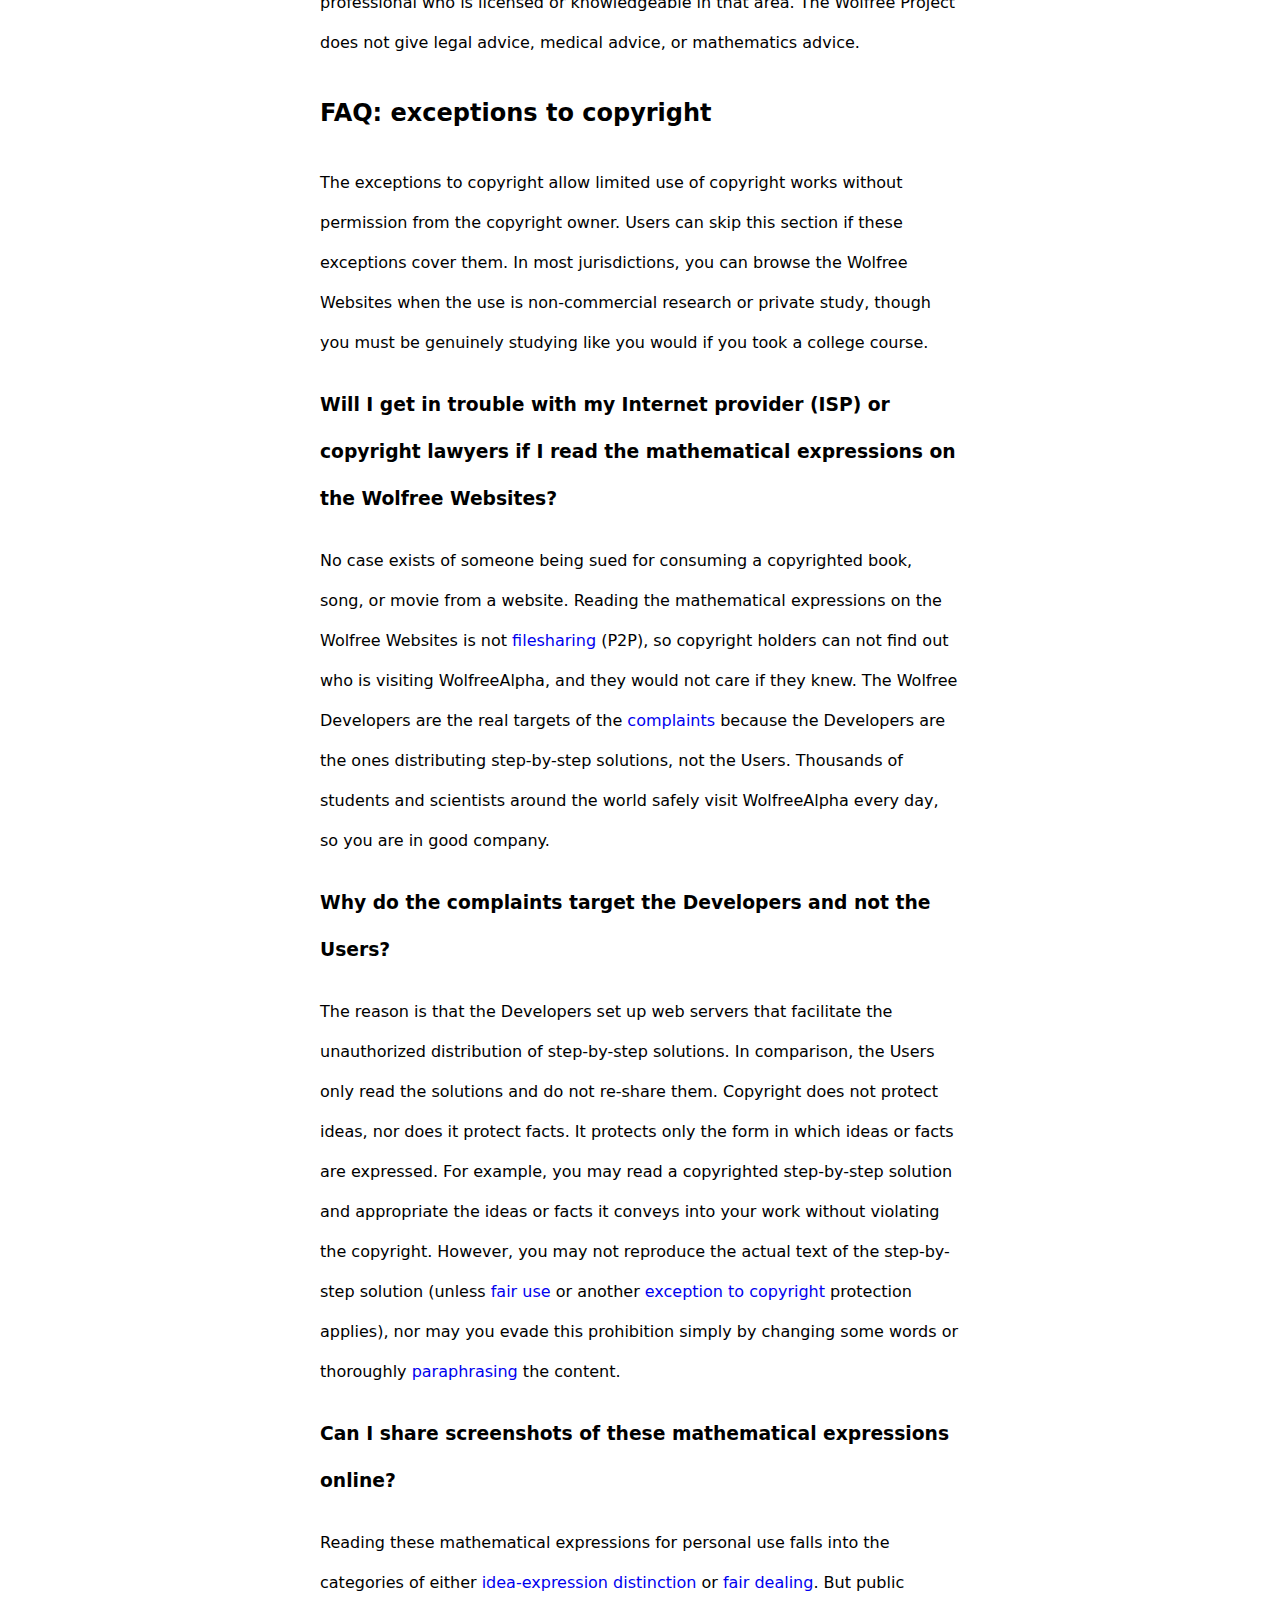
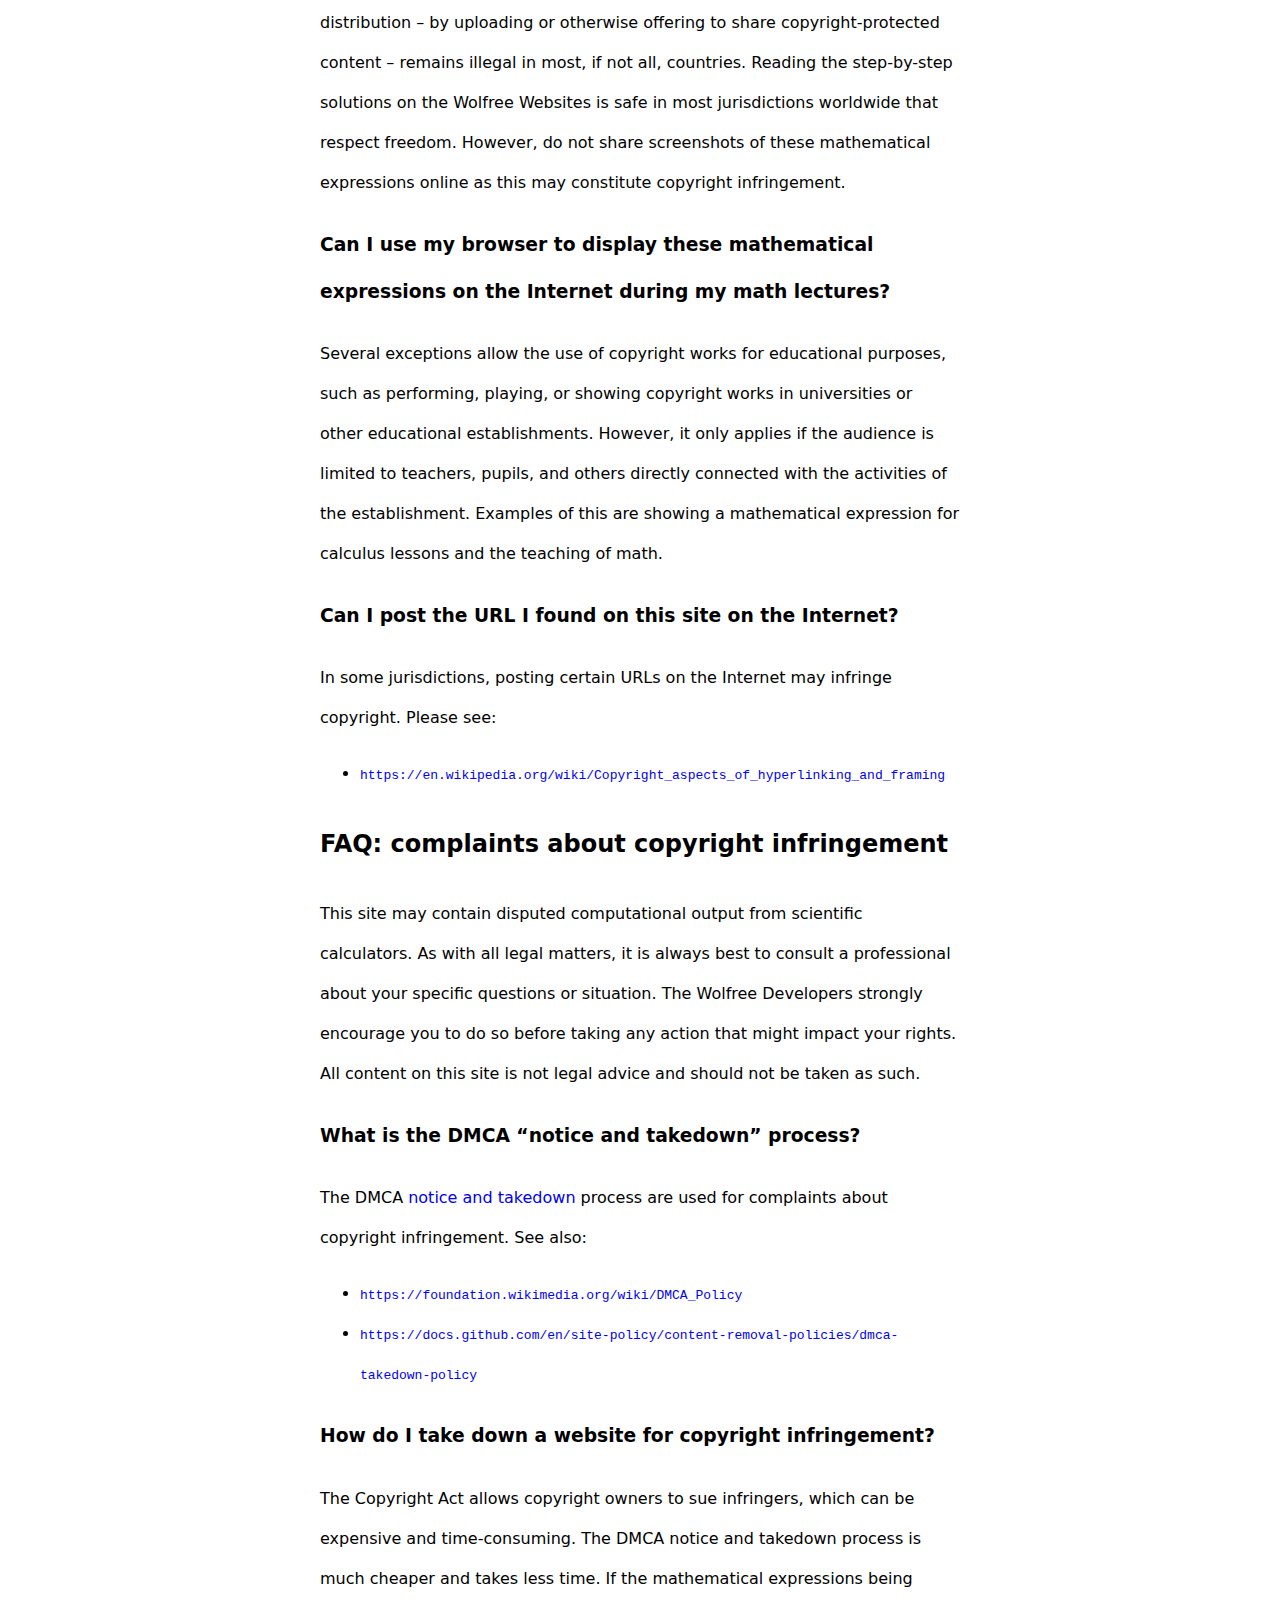
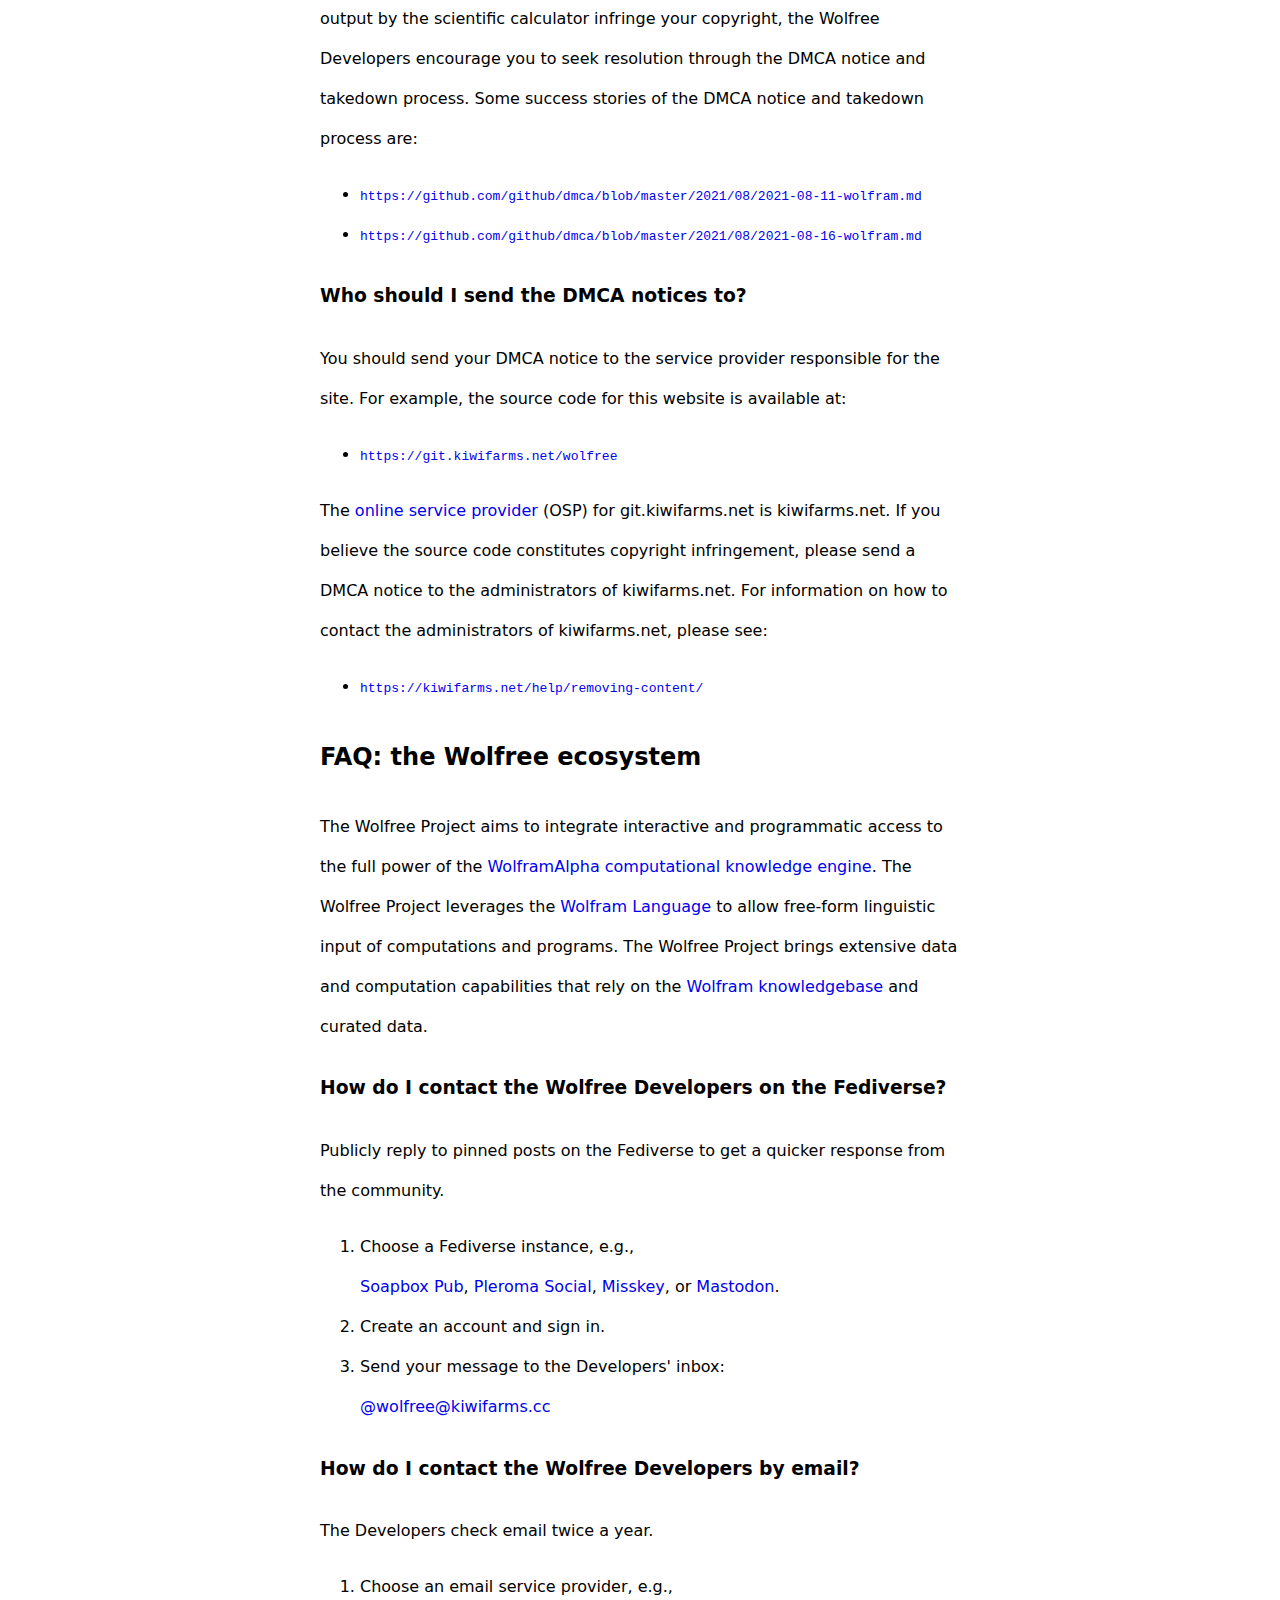
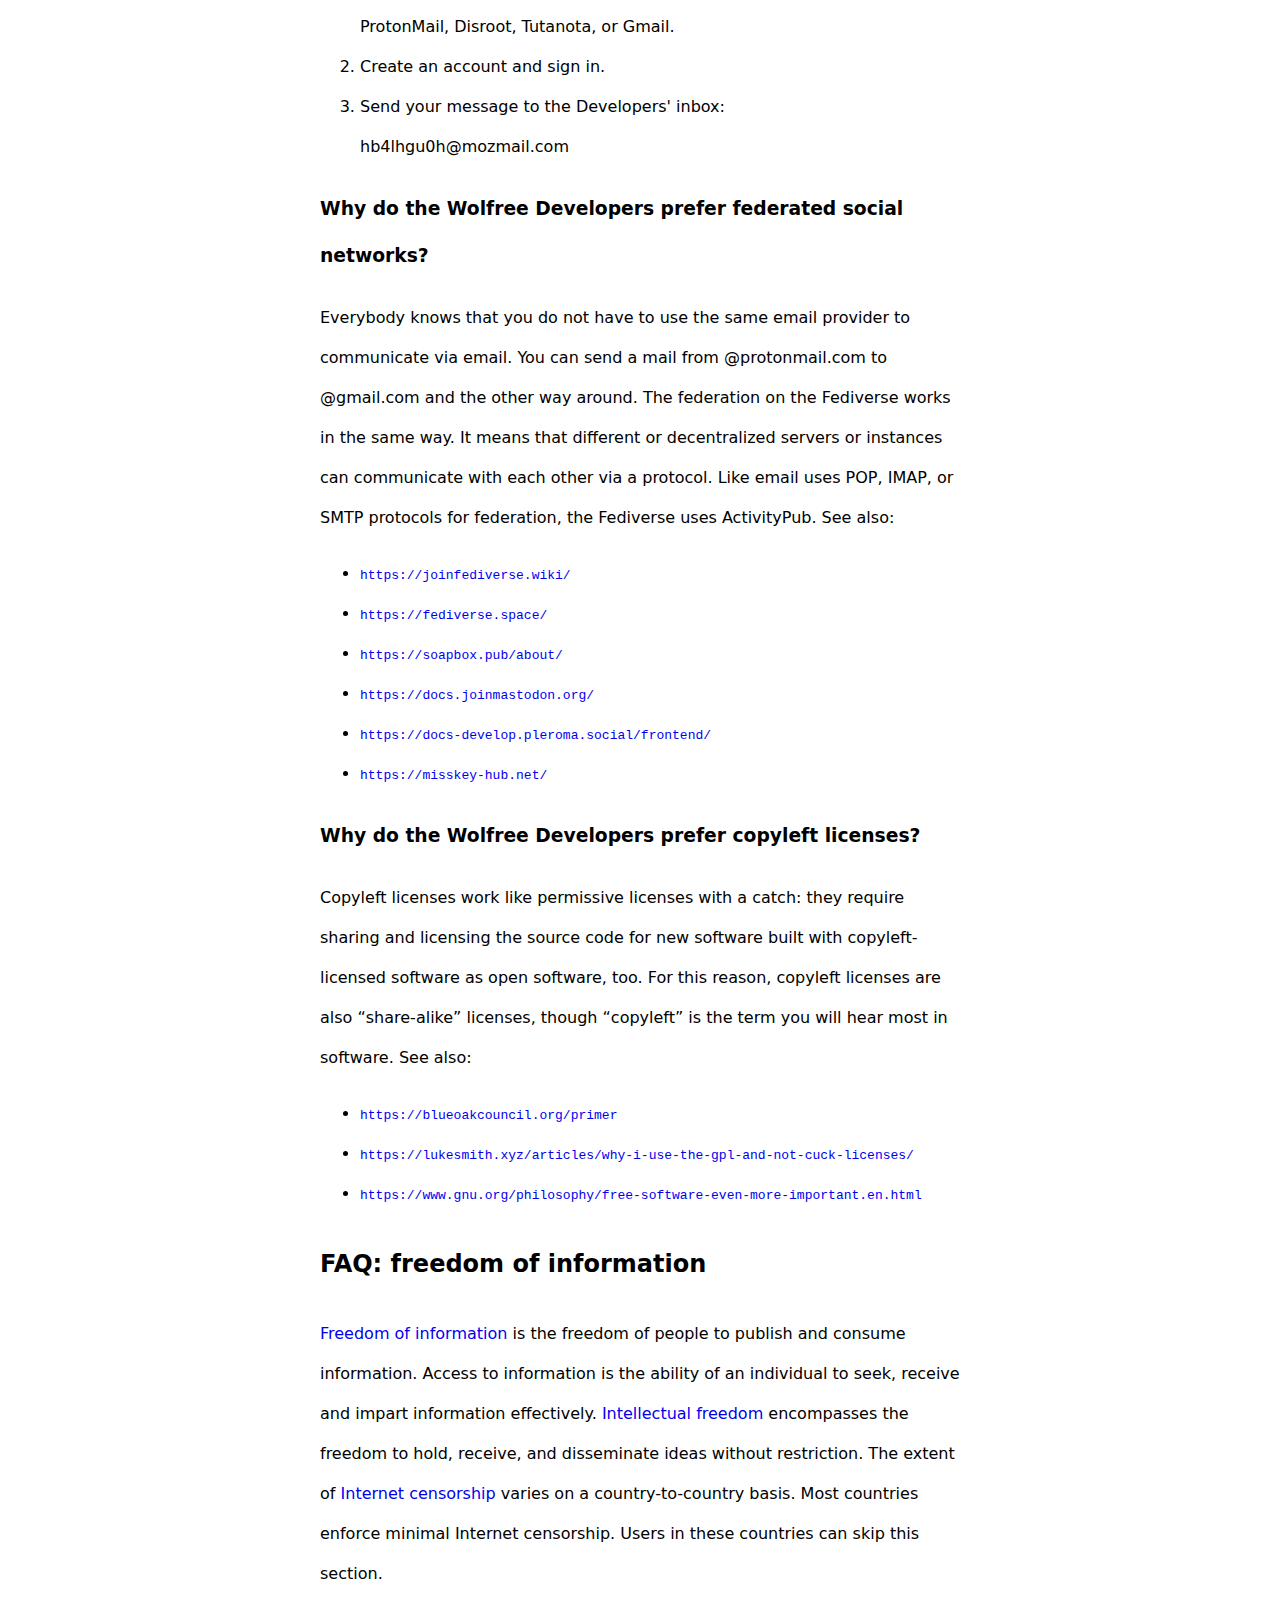
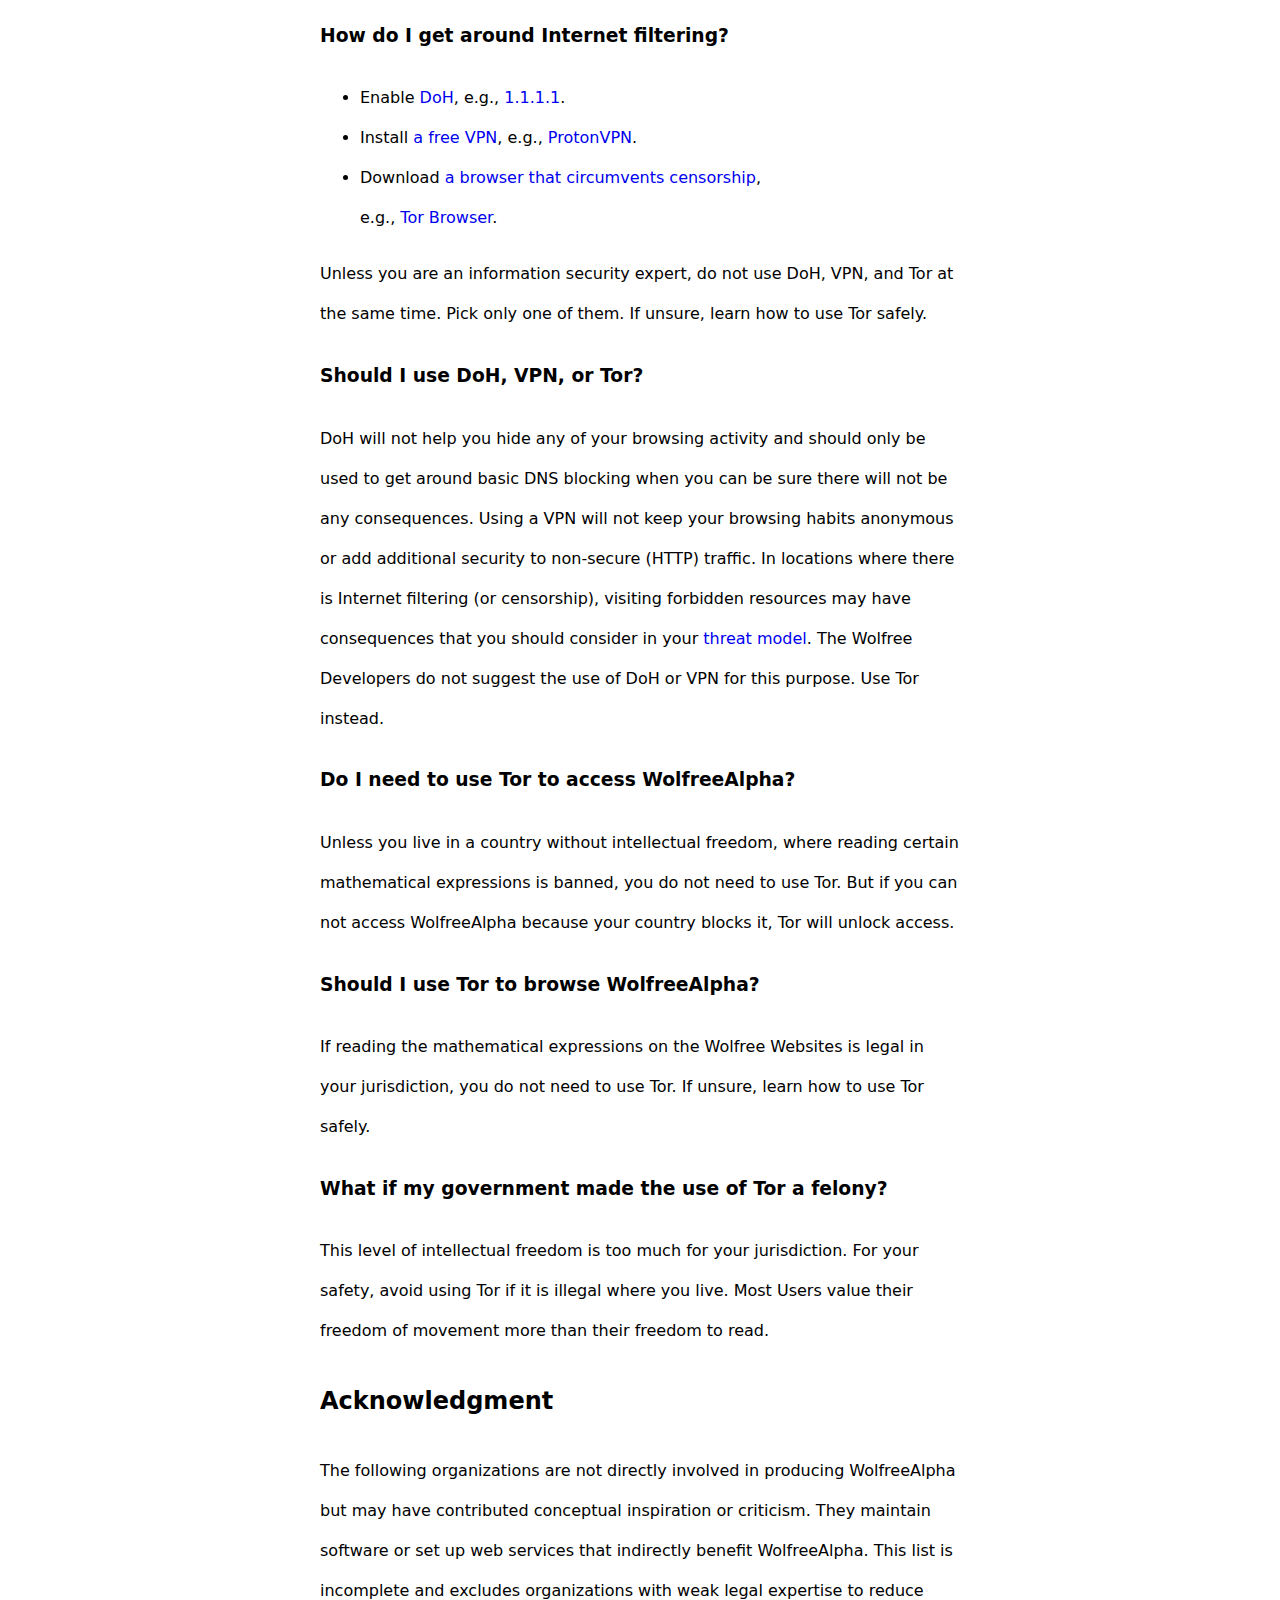
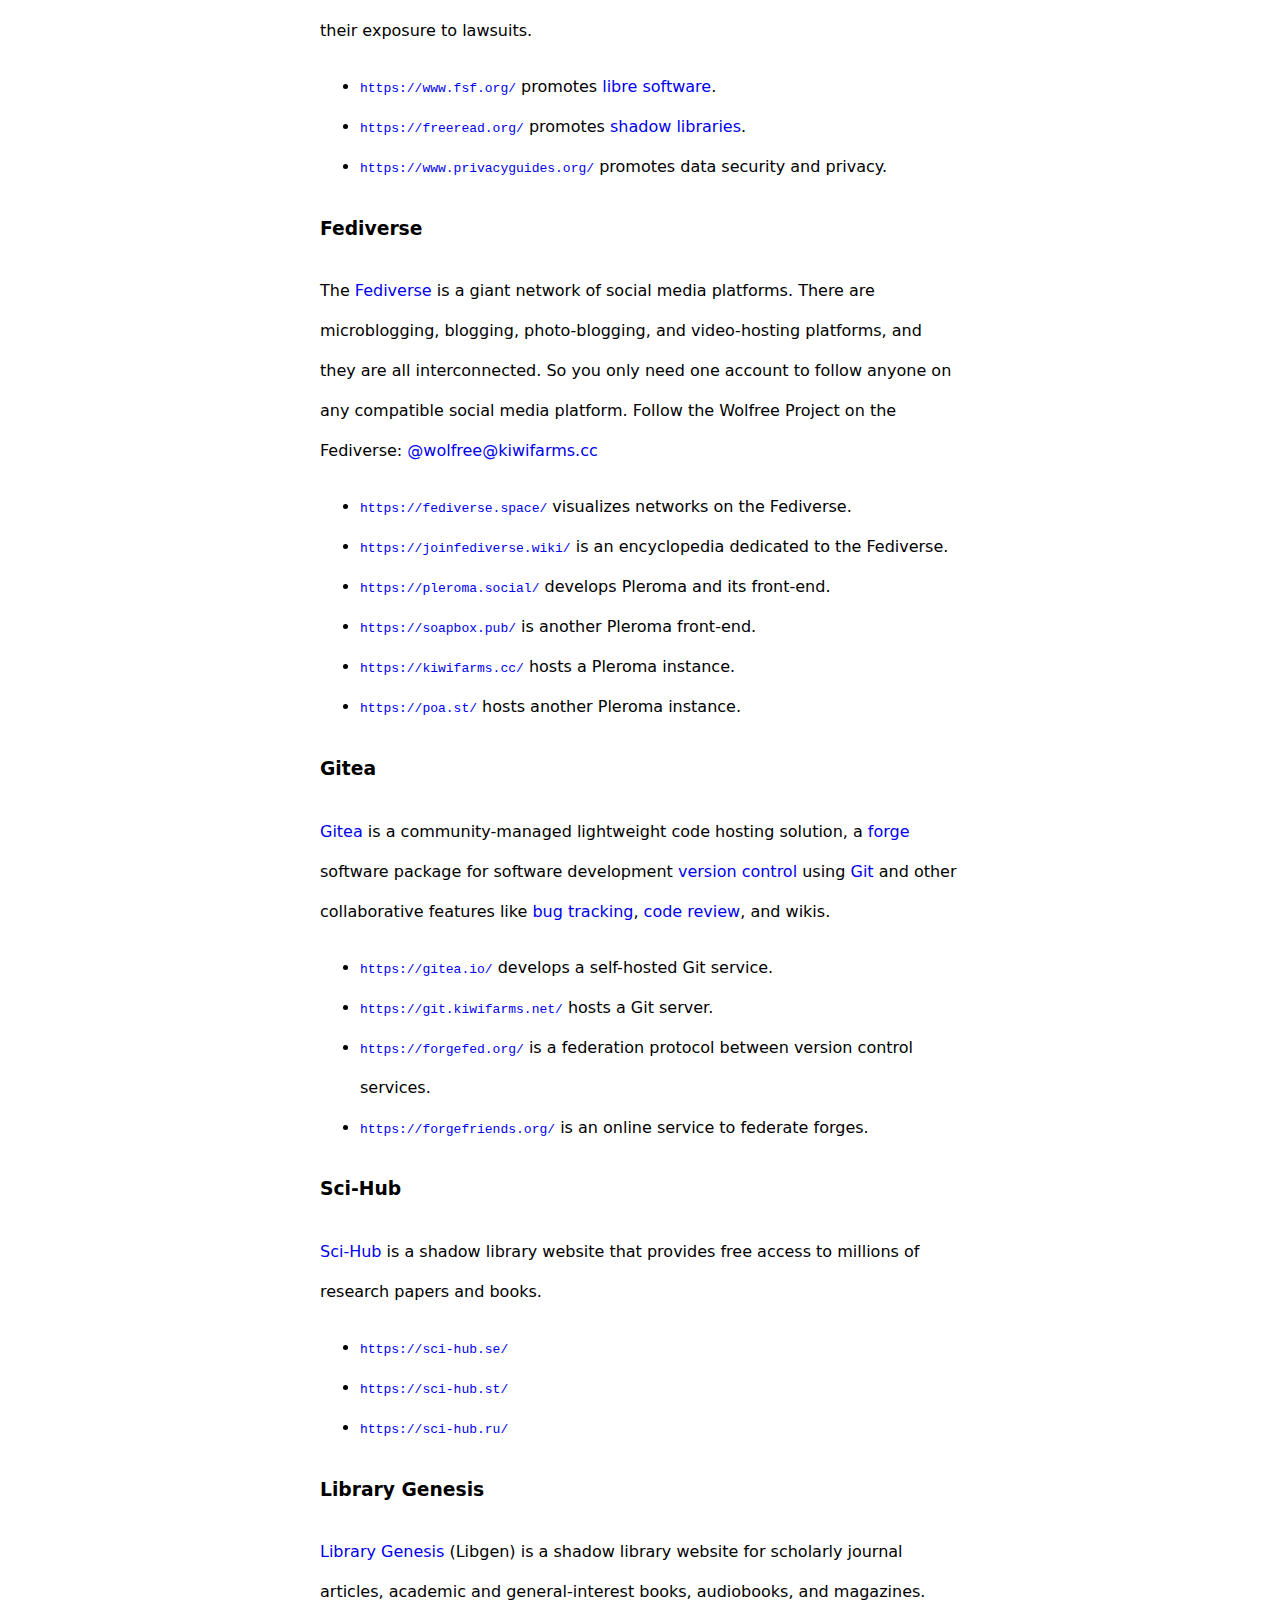
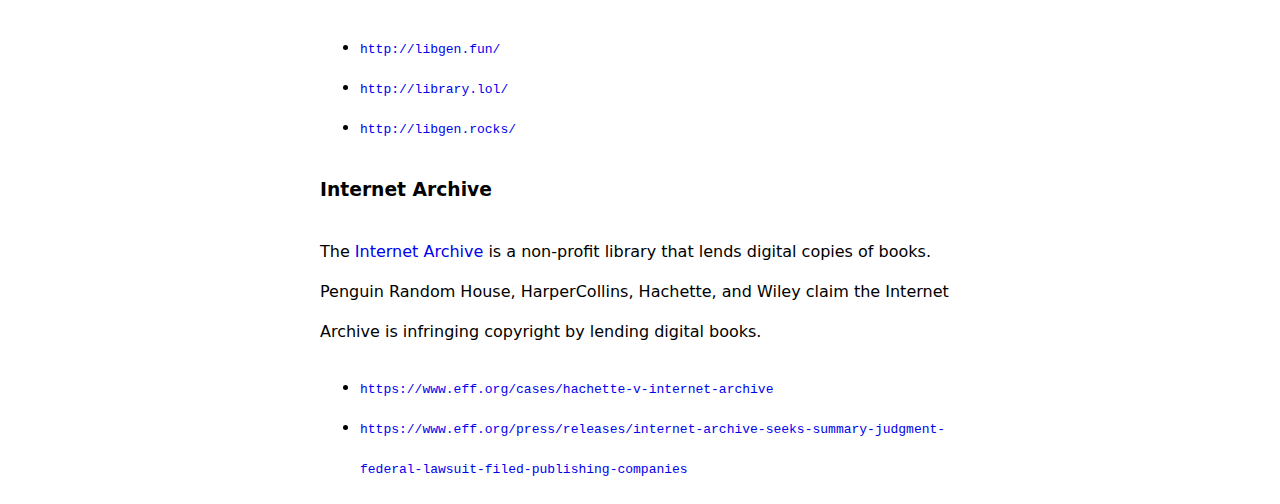
==== commit 8694d1e6: "design a landing page with two buttons" ====
--- a/index.html
+++ b/index.html
@@ -3,38 +3,44 @@
 <head>
 	<meta name="viewport" content="width=device-width, initial-scale=1">
 	<meta charset="utf-8">
+	<meta name="description" content="Wolfree unlocks FREE access to Wolfram|Alpha APIs. WolfreeAlpha shares step-by-step solutions with everyone.">
 	<title> WolfreeAlpha: FREE Wolfram|Alpha Step-by-Step Solution </title>
 	<style>
 		body {
 			font-family: system-ui;
 			line-height: 2.5;
 		}
-		nav > details > summary {
+		summary {
 			display: inline;
-			font-size: 300%;
+			font-size: xx-large;
 			cursor: pointer;
-			line-height: 1.5;
+			line-height: 2;
 			font-weight: bold;
-		}
-		header {
-			text-align: center;
-		}
-		header > h1 {
-			margin: 0;
-			font-size: 300%;
-			font-weight: normal;
 		}
 		main {
 			margin: auto;
 			max-width: 40em;
 		}
-		.button {
+		header {
+			padding: 9%;
+		}
+		[data-white-space-nowrap] {
+			white-space: nowrap;
+		}
+		[data-button] {
 			font-weight: bold;
+			padding: 10px;
+			white-space: nowrap;
+    		line-height: 4em;
+			border-radius: 5px;
+			border: none;
+		}
+		[data-text-button] {
+			color: #6200ee;
+		}
+		[data-contained-button] {
 			color: white;
 			background-color: #6200ee;
-			border-radius: 5px;
-			padding: 10px;
-			border: none;
 			box-shadow: 1px 2px 9px -4px black;
 		}
 		a {
@@ -53,21 +59,21 @@
 			<ol data-table-of-contents> </ol>
 		</details>
 	</nav>
-	<header>
-		<h1> <a href="input/index.html">WolfreeAlpha</a> </h1>
-		<small>
-			Get FREE access to Wolfram|Alpha Pro. <br>
-			Unlock step-by-step solutions for everyone.
-		</small>
-		<br>
-		<br>
-		<a href="input/index.html" class="button">
-			&nbsp; GET STARTED &nbsp;
-		</a>
-		<br>
-		<br>
-	</header>
 	<main>
+		<header>
+			<h1>Wol<a href="input/index.html">free</a>Alpha</h1>
+			Unlock FREE access to <span data-white-space-nowrap>Wolfram|Alpha APIs.</span>
+			<br>
+			Share step-by-step solutions <span data-white-space-nowrap>with everyone.</span>
+			<br> <br>
+			<a href="input/index.html" data-button data-contained-button>
+				&nbsp; GET STARTED &nbsp;
+			</a>
+			<a href="#Quickstart-Guide" data-button data-text-button>
+				&nbsp; LEARN MORE &nbsp;
+			</a>
+			<br> <br> <br>
+		</header>
 		<h2> Quickstart Guide </h2>
 		Take the mathematical problem <b contenteditable>x2y'=x2-y2</b> for example.
 		<ol>
@@ -135,7 +141,7 @@
 		Joining the help channel may disclose your IP address to other Users.
 		<br>
 		<br>
-		<a href="https://web.libera.chat/?nick=anonymous??#%23wolfree2022" class="button">
+		<a href="https://web.libera.chat/?nick=anonymous??#%23wolfree2022" data-button data-contained-button>
 			&nbsp; JOIN CHAT &nbsp;
 		</a>
 		<br>
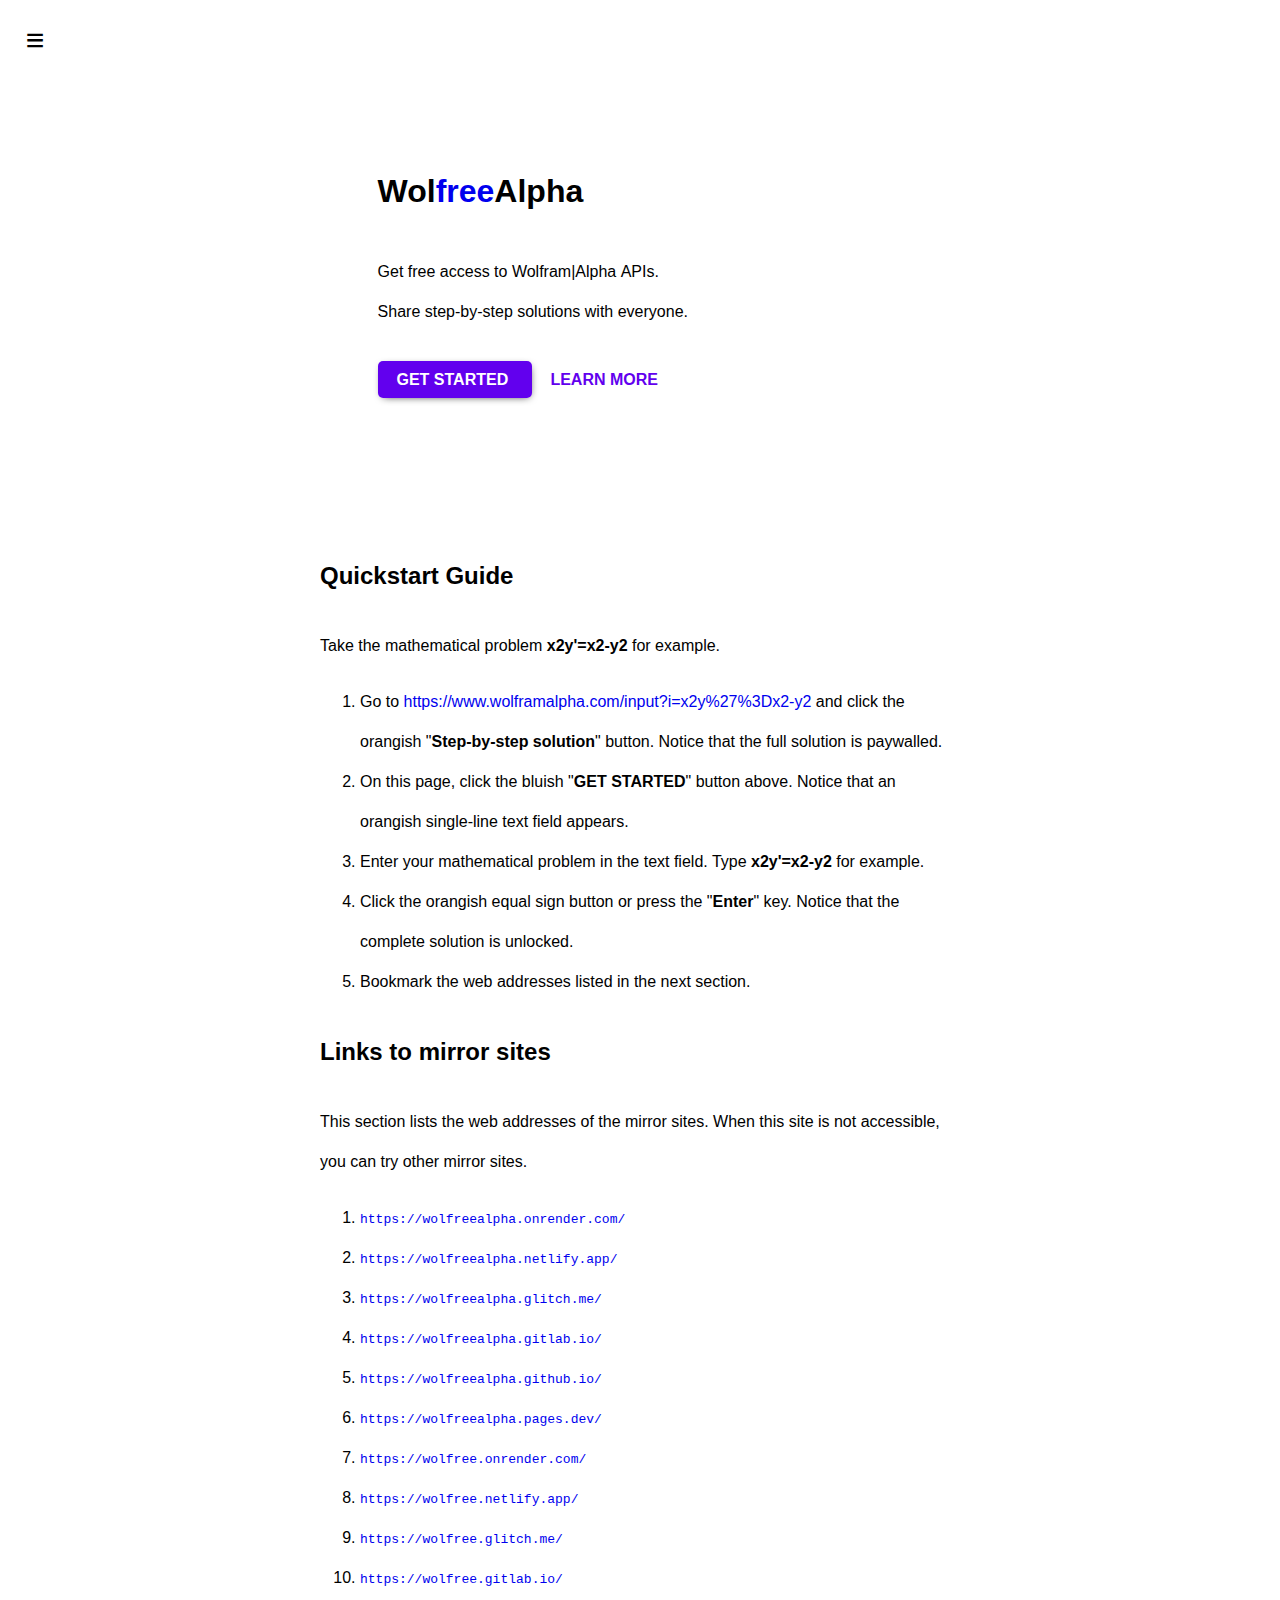
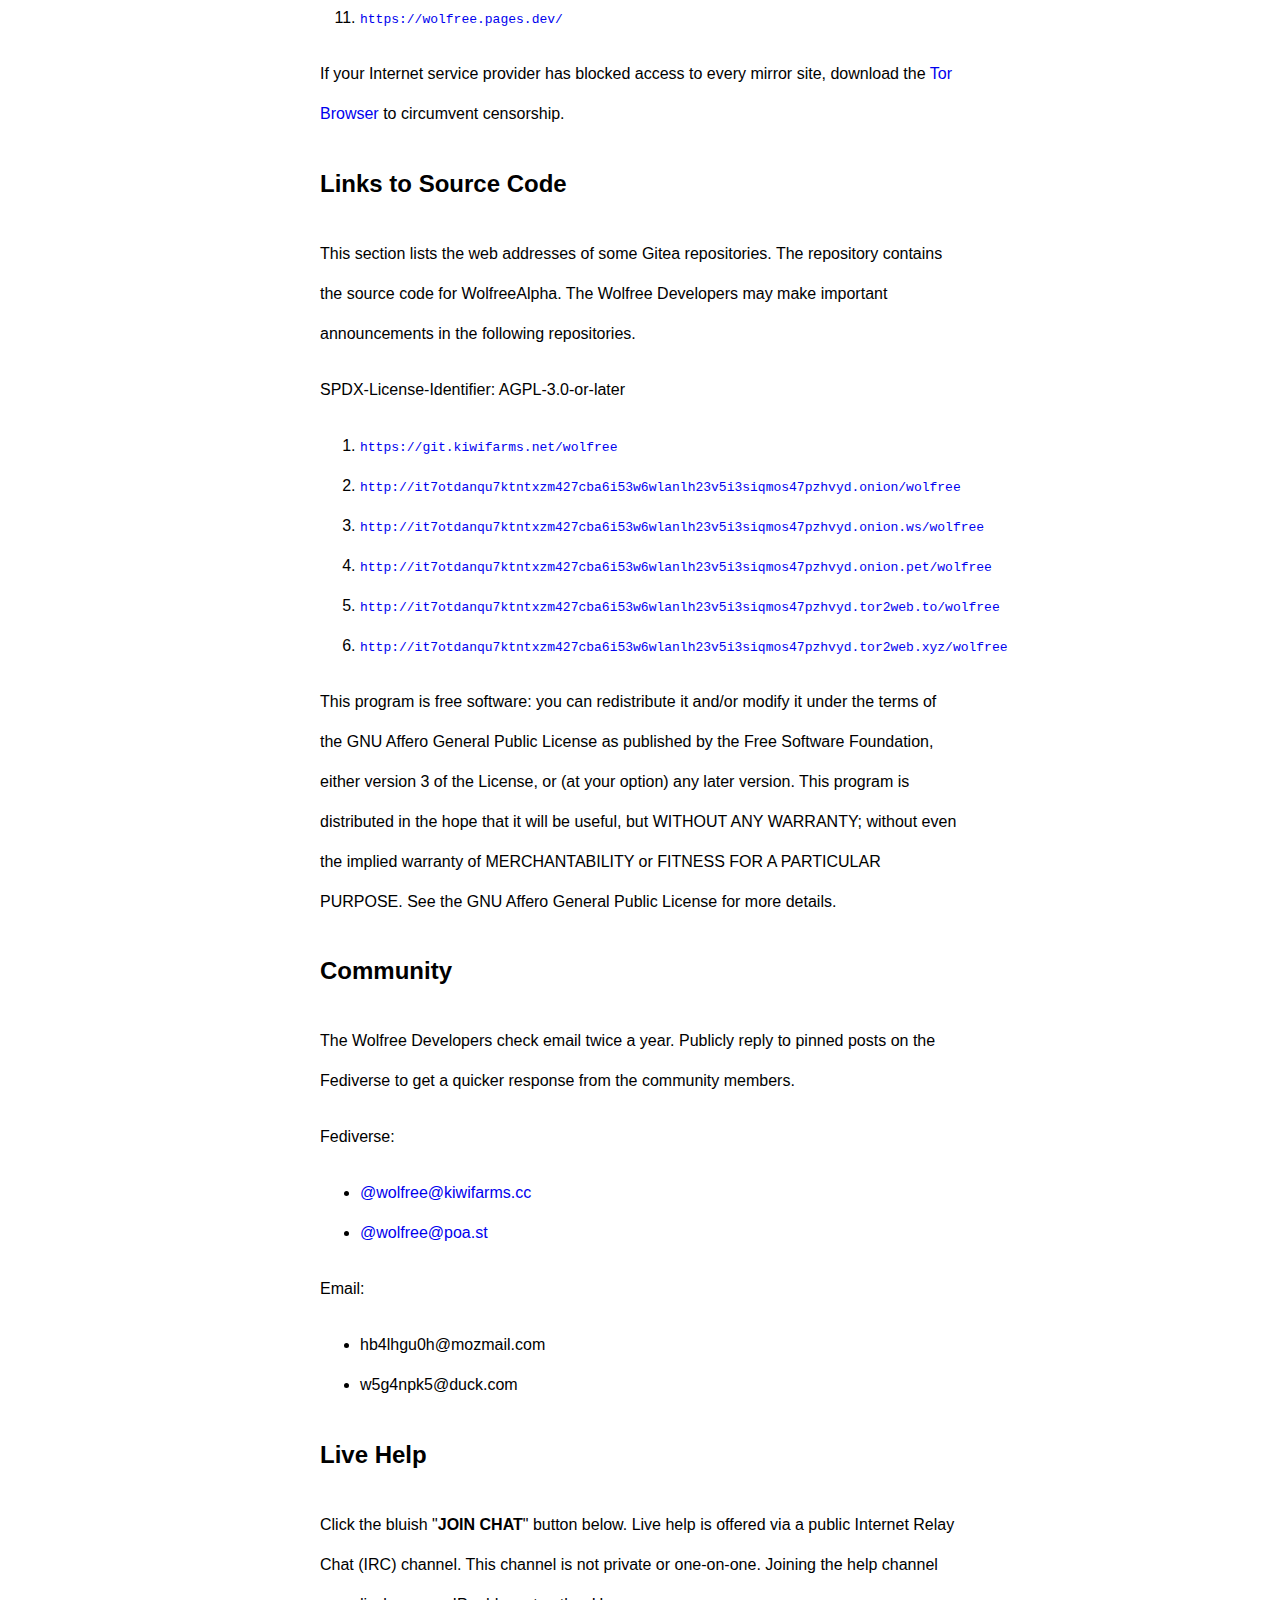
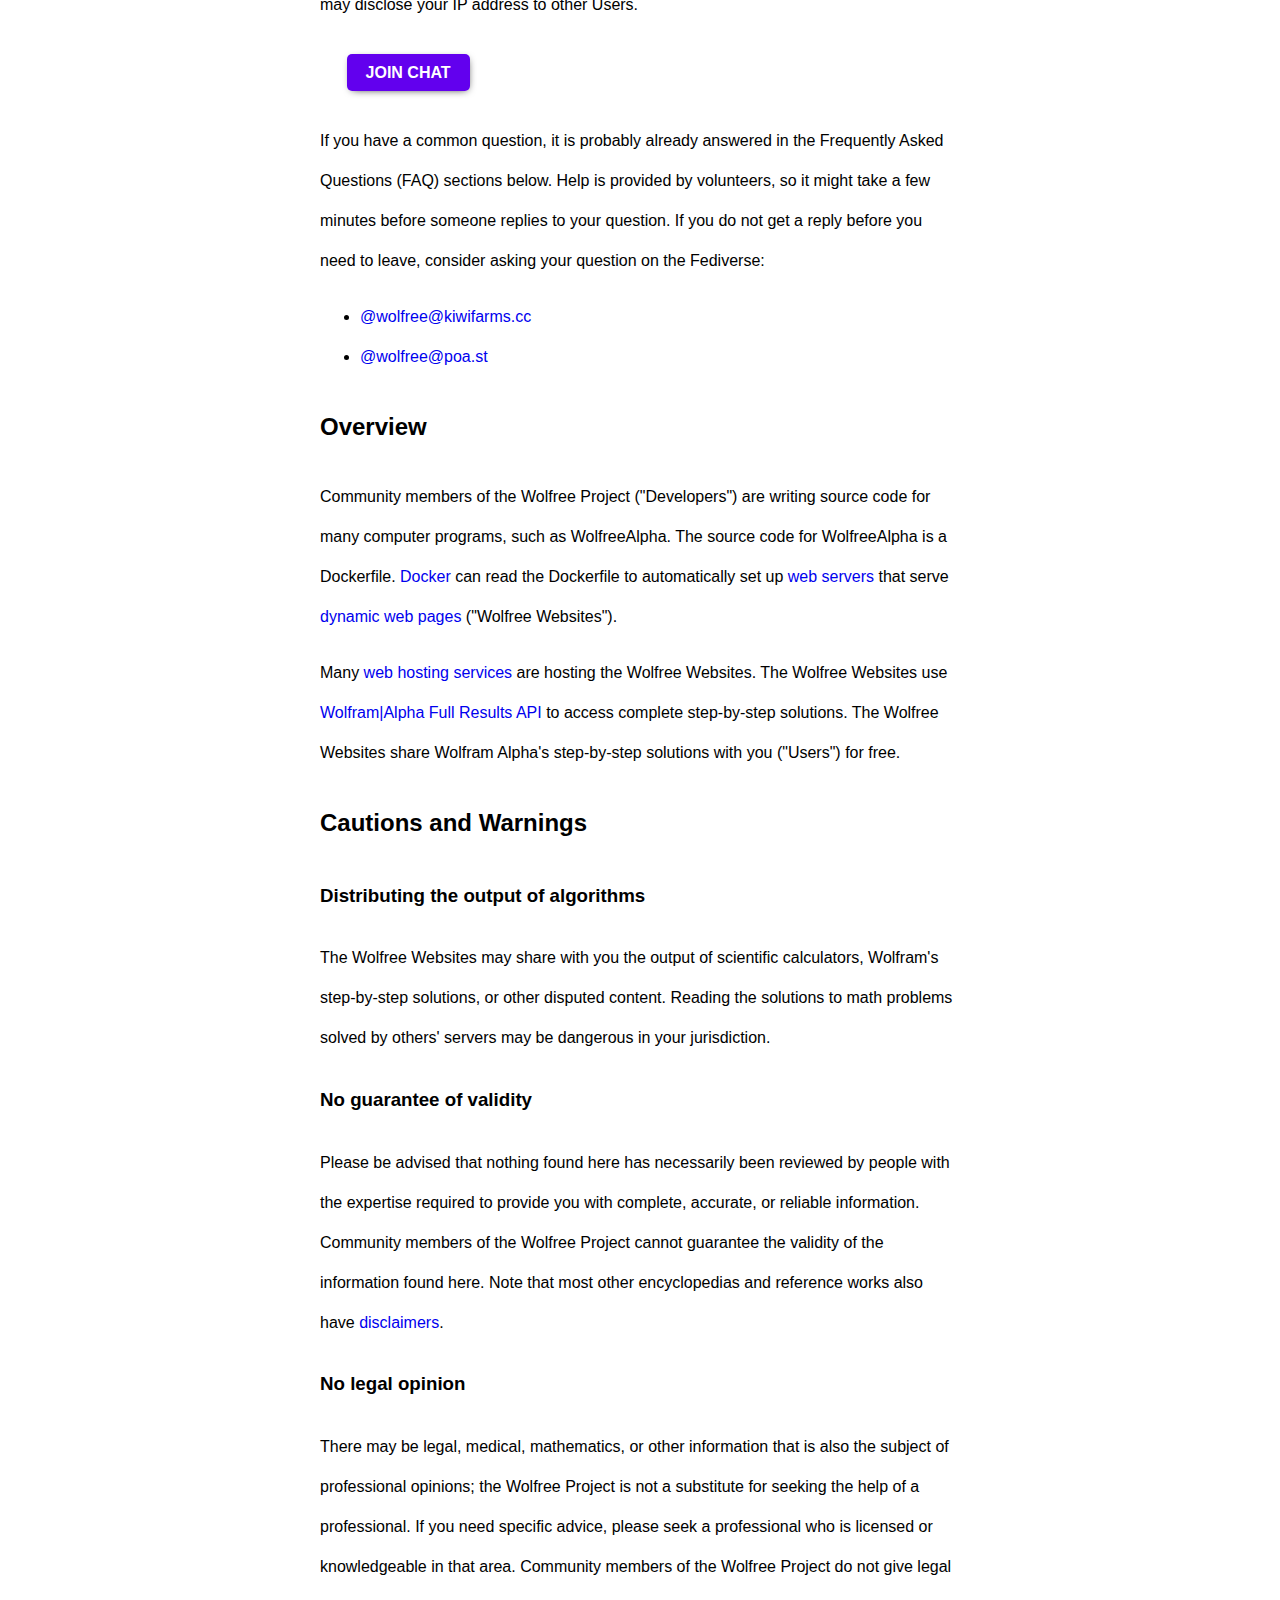
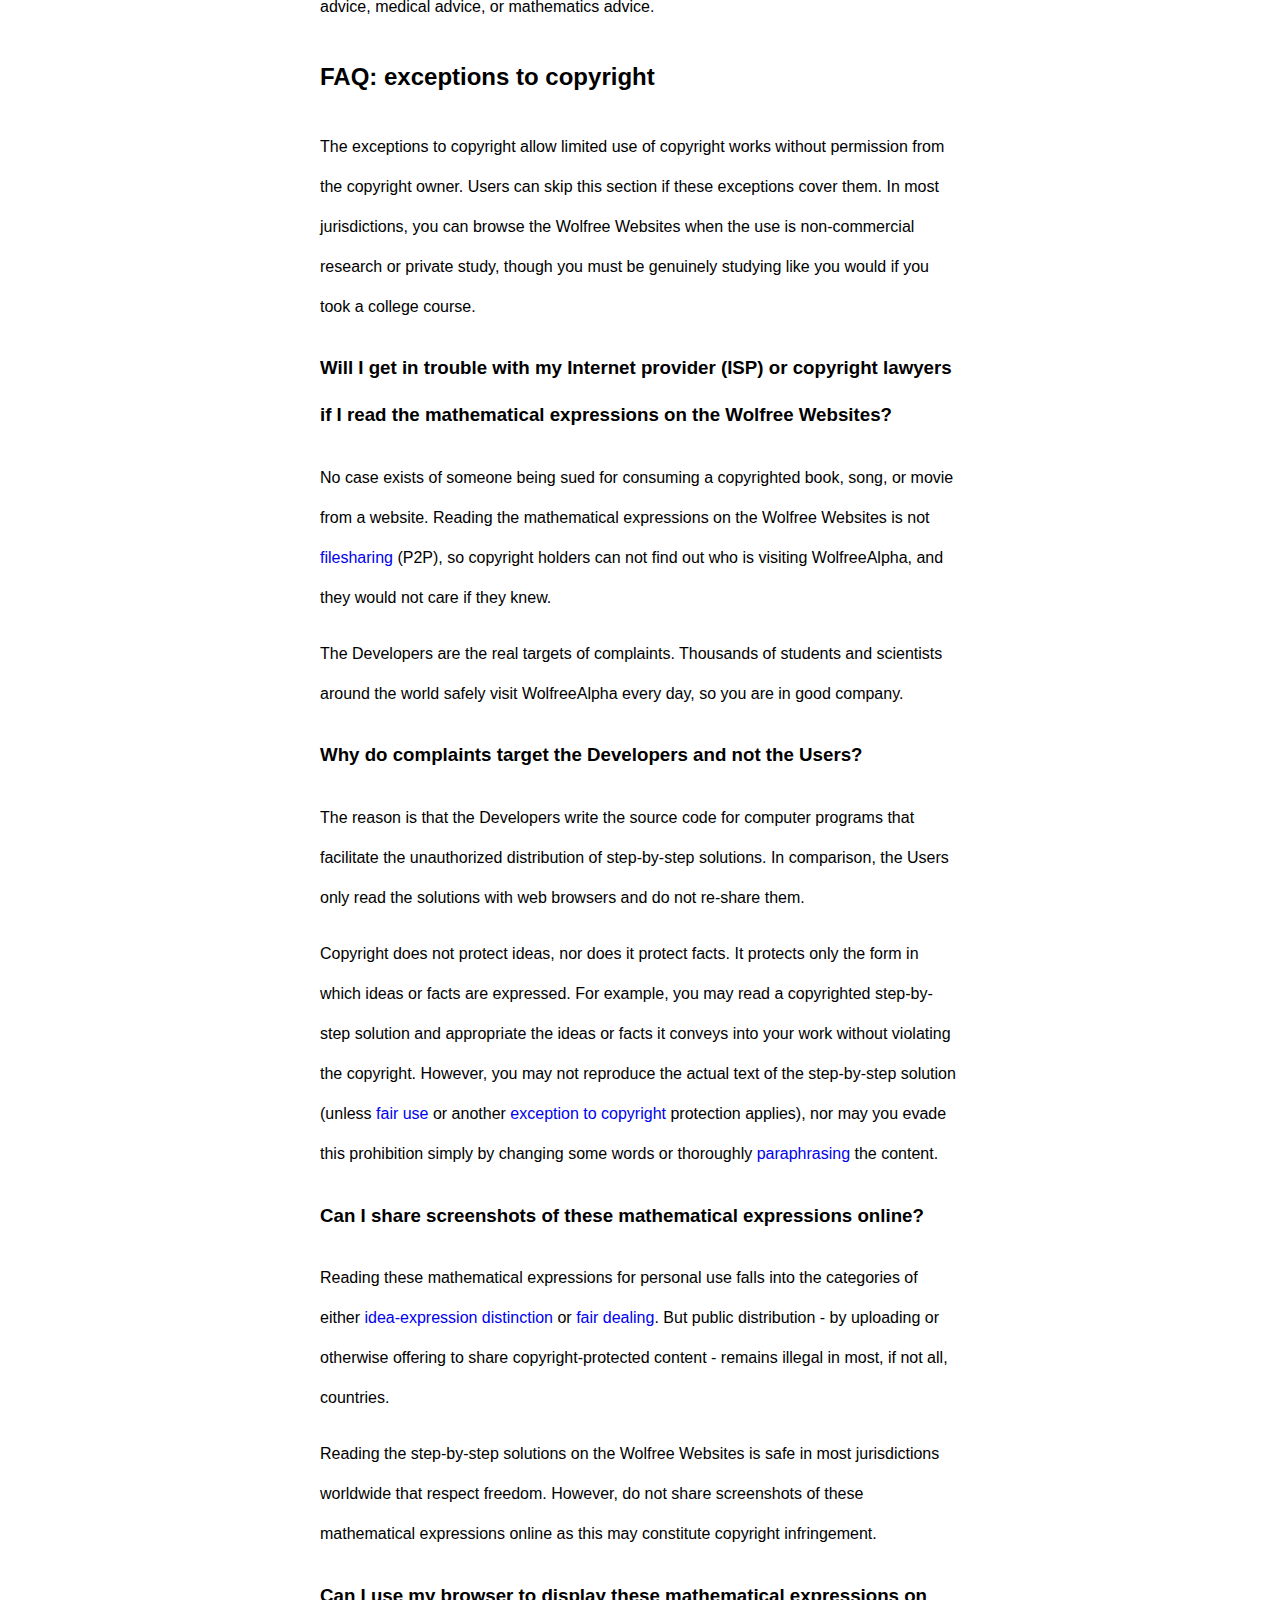
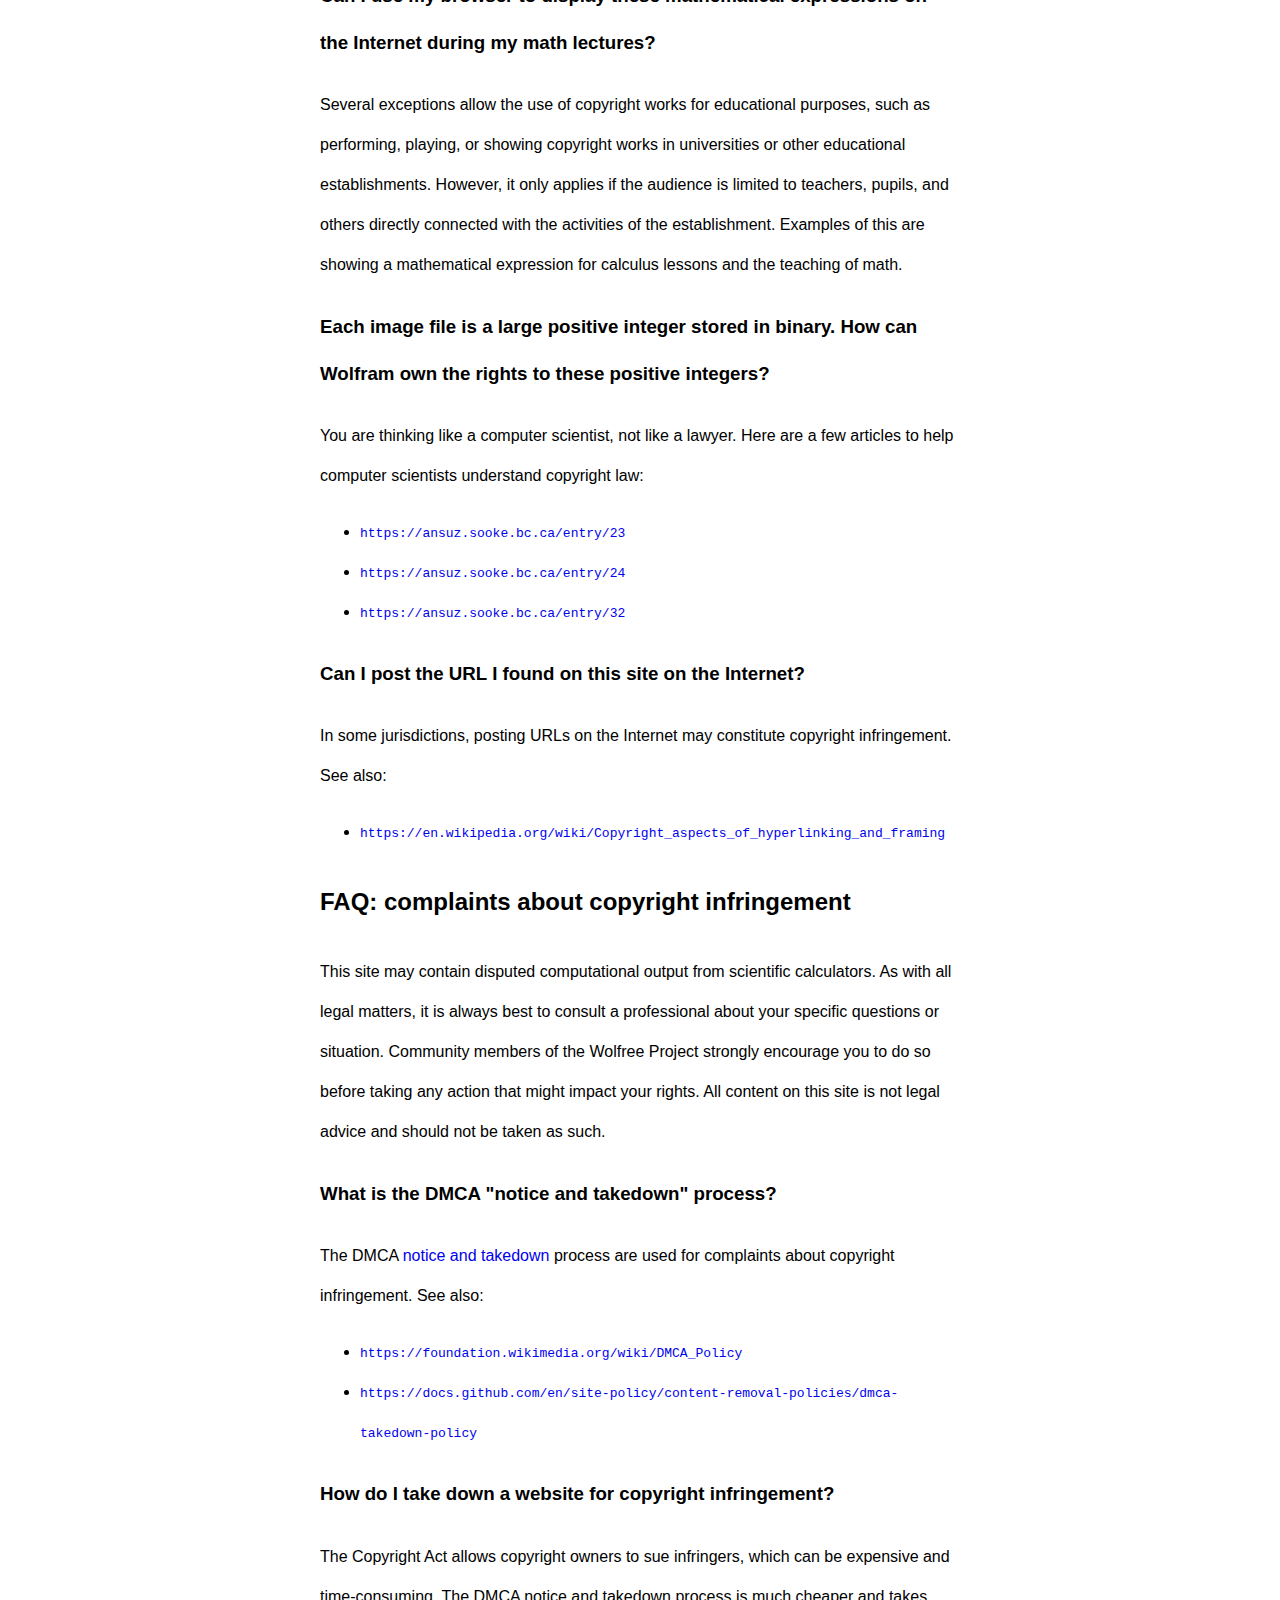
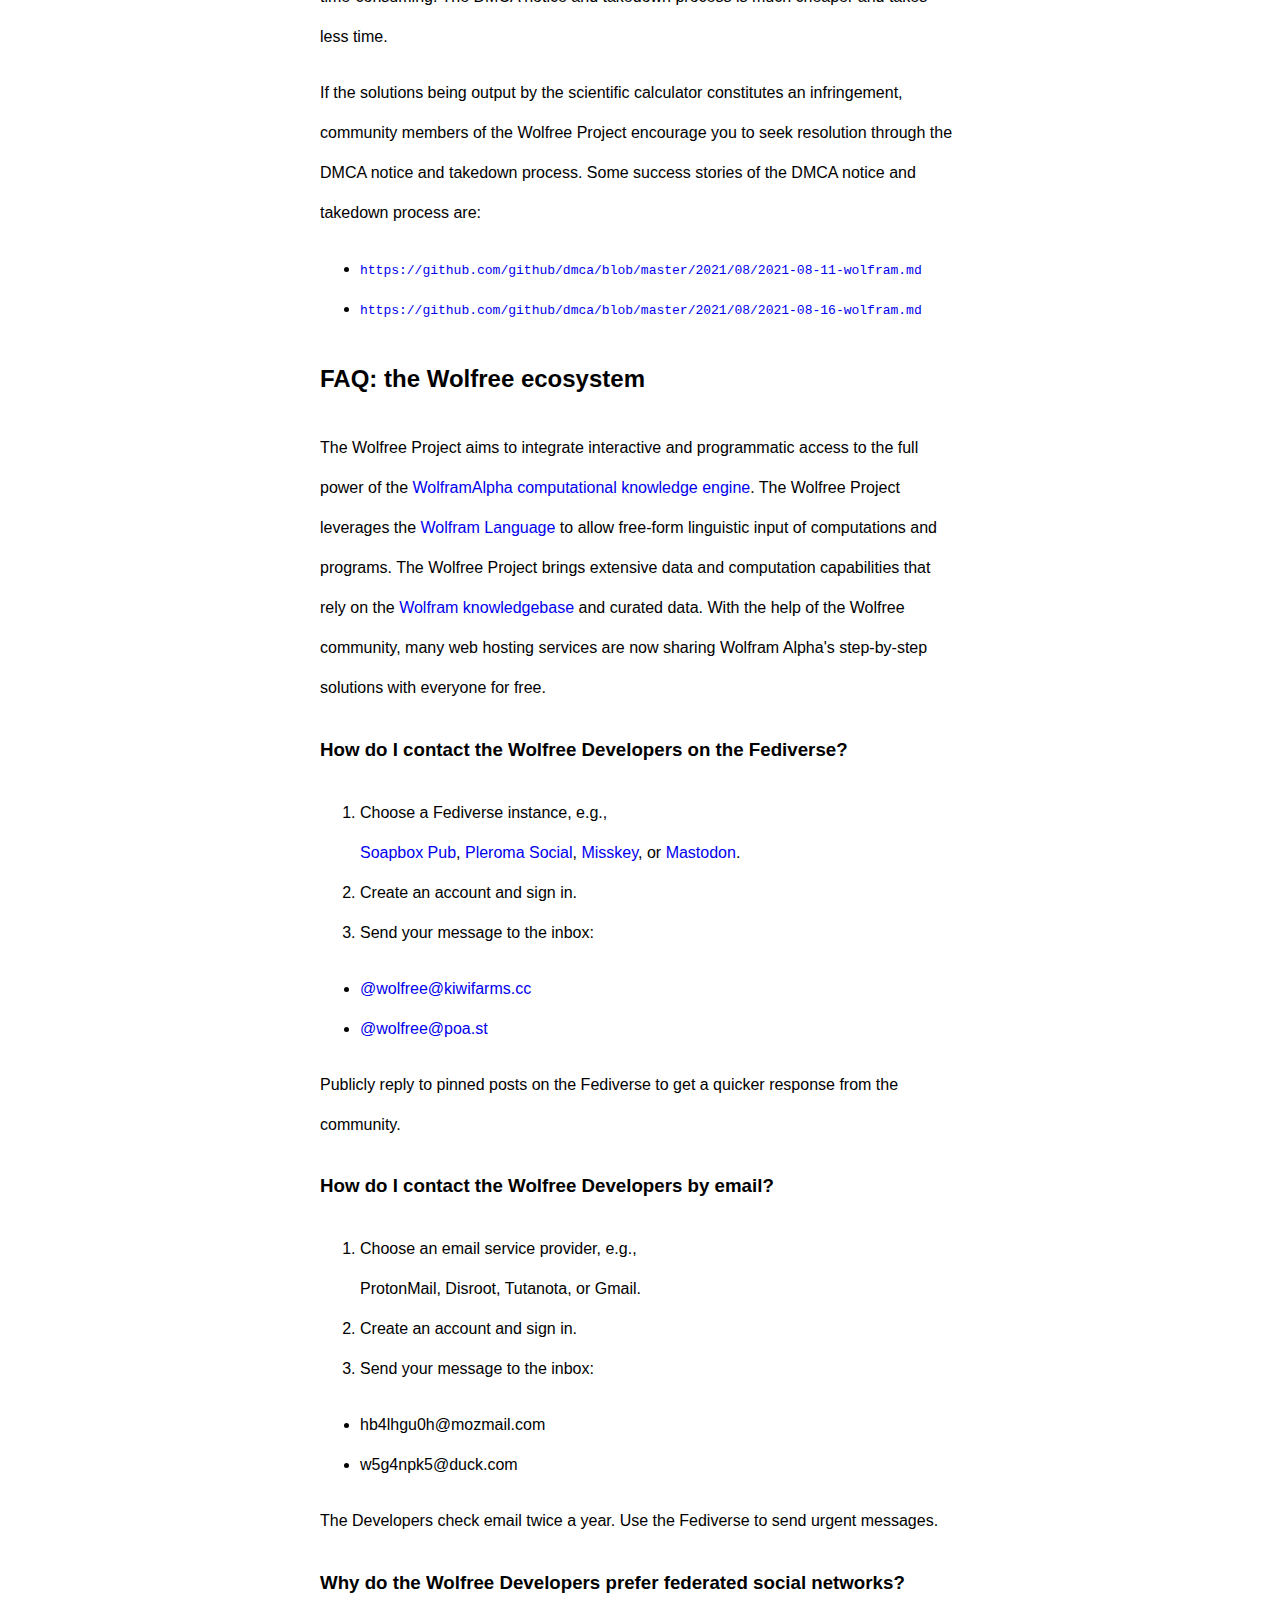
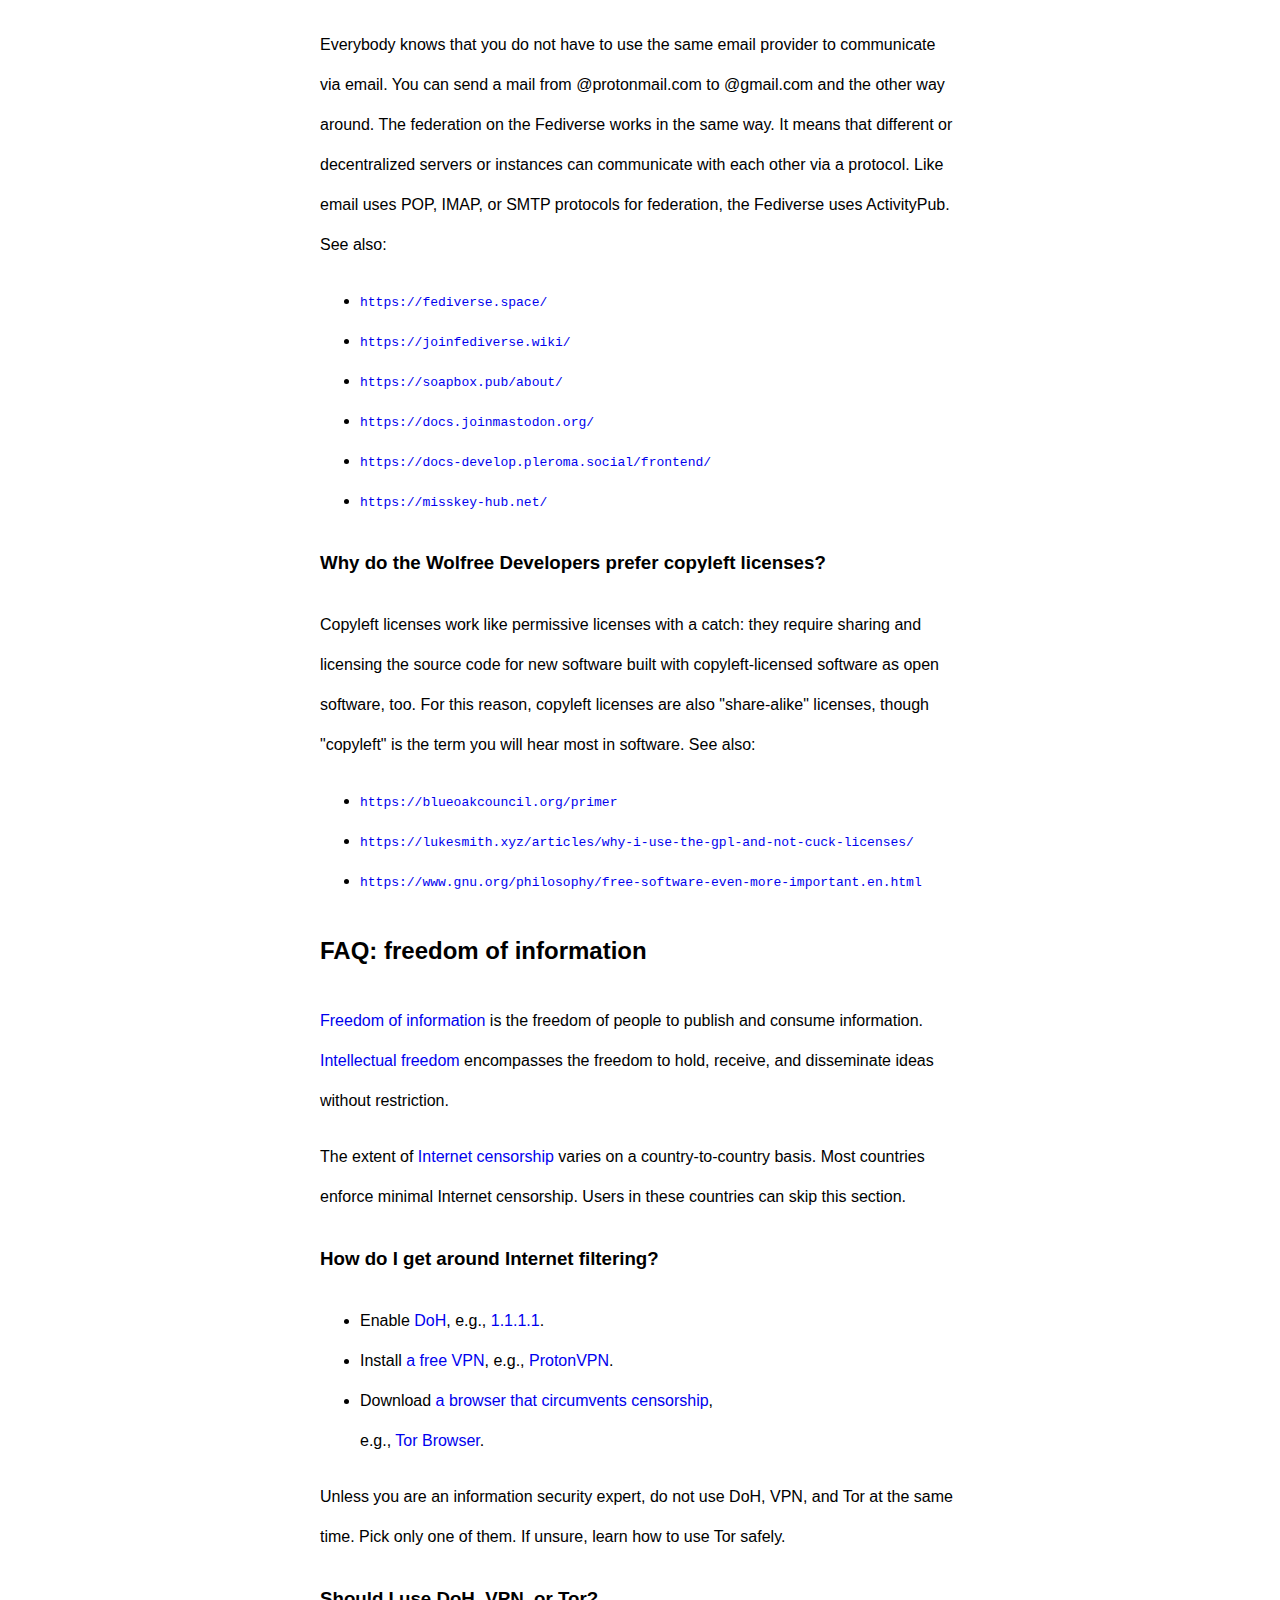
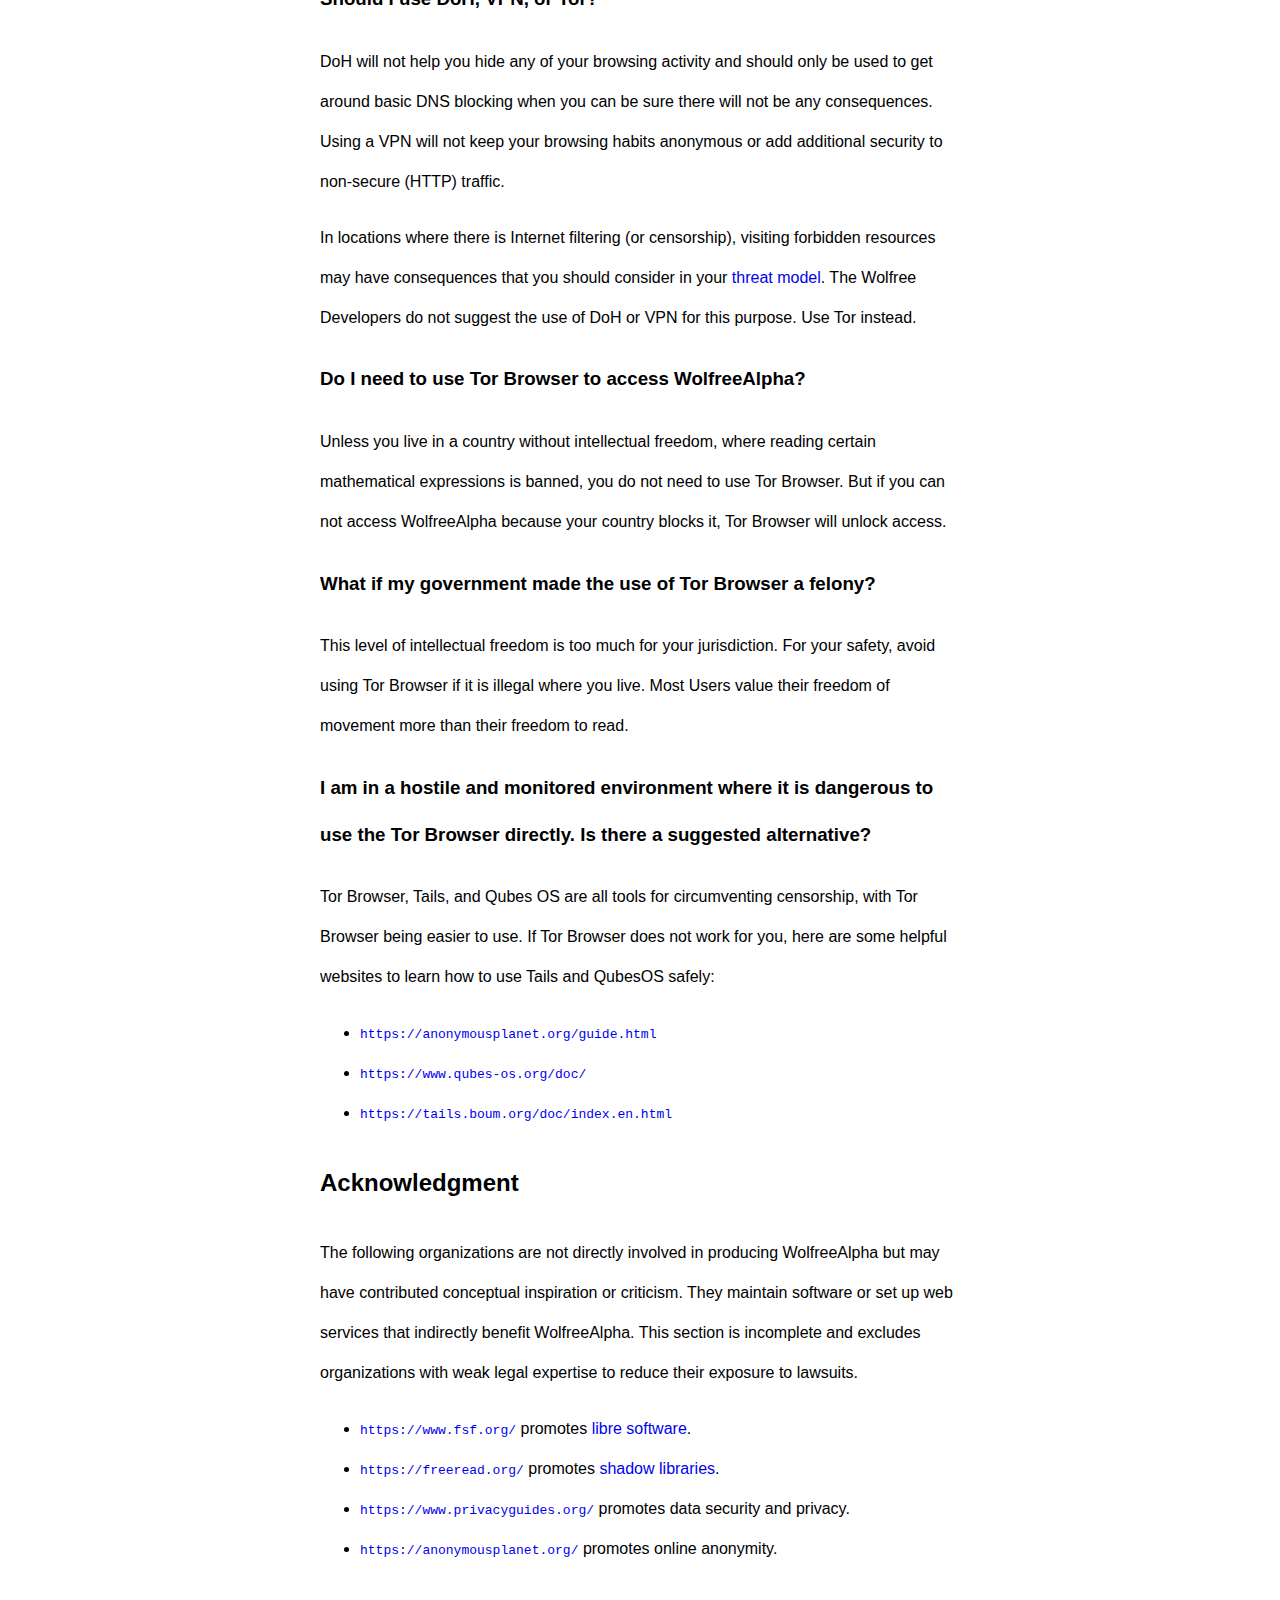
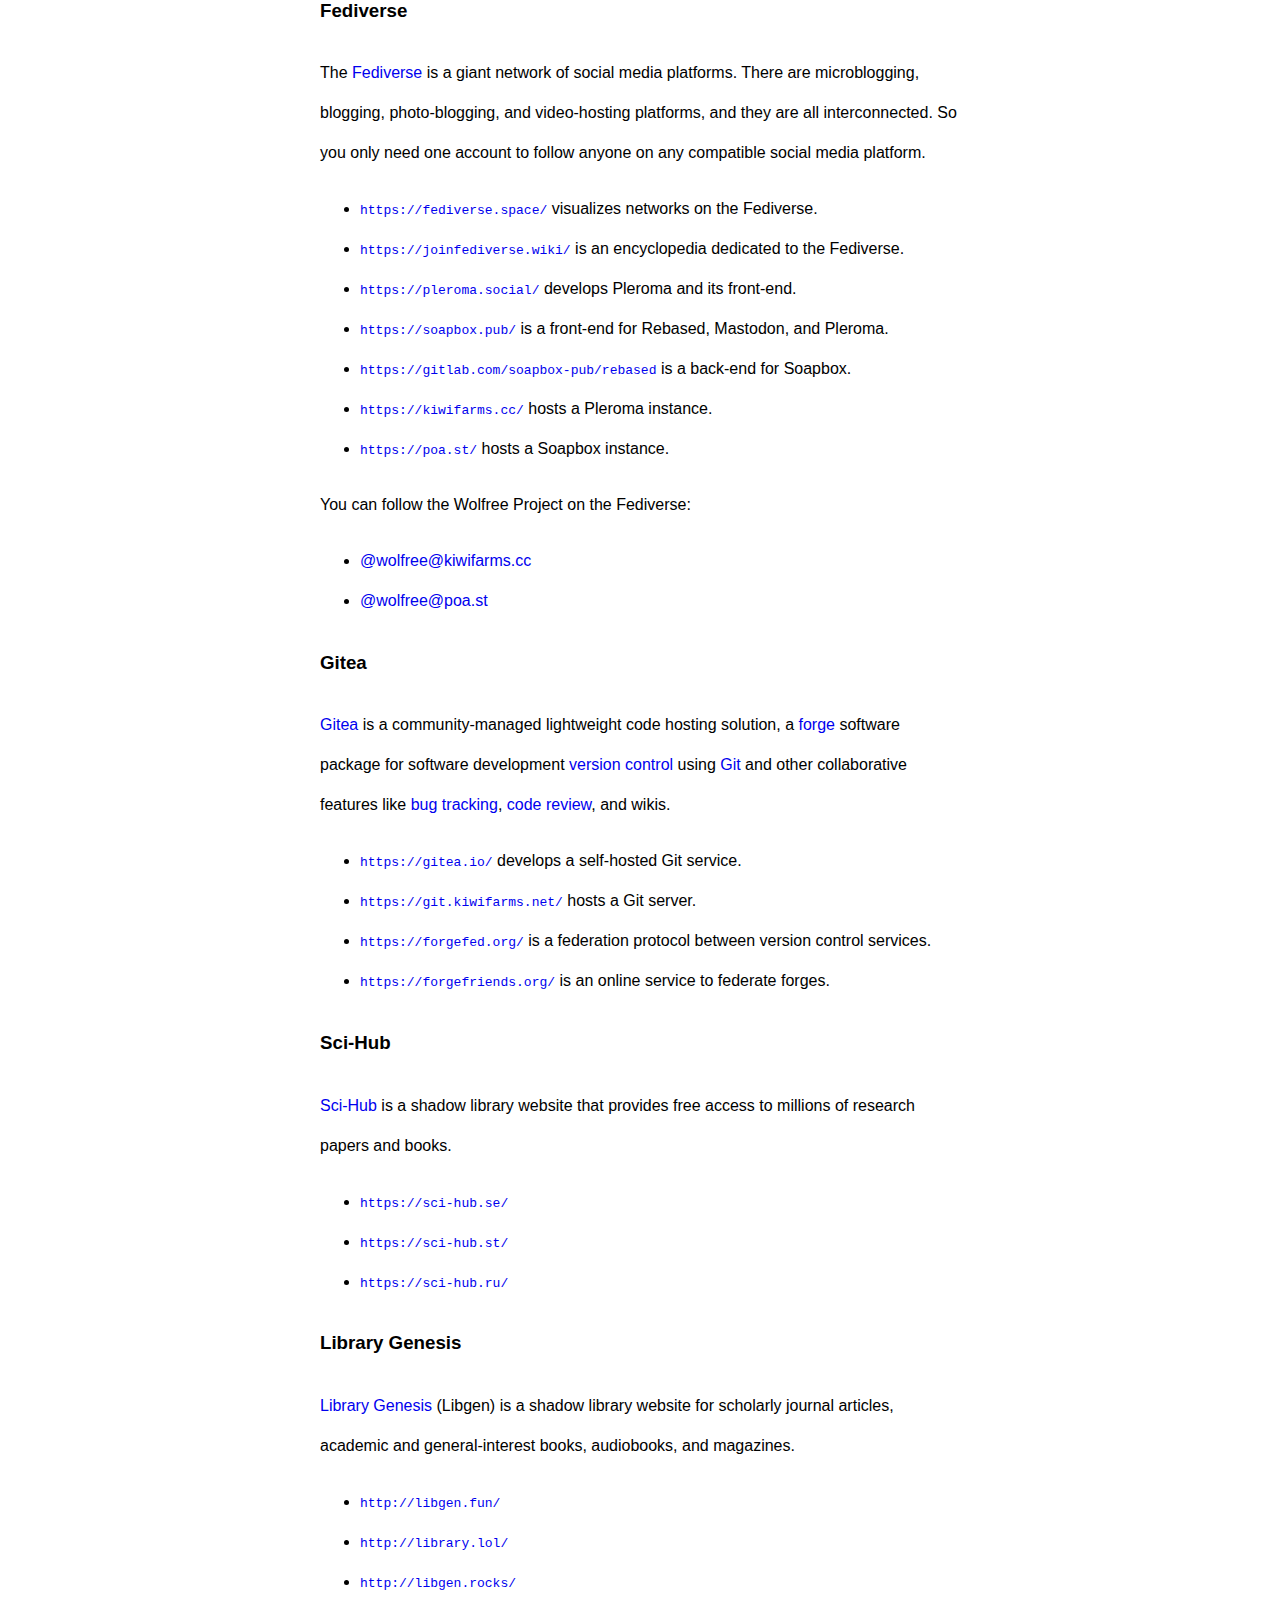
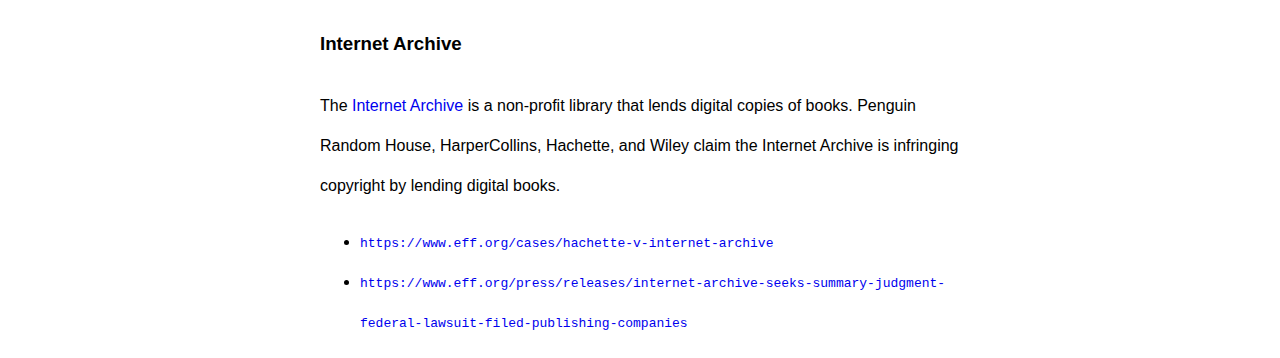
==== commit 71acd034: "Update the AppIDs and the URLs of CORS proxies." ====
--- a/index.html
+++ b/index.html
@@ -3,11 +3,11 @@
 <head>
 	<meta name="viewport" content="width=device-width, initial-scale=1">
 	<meta charset="utf-8">
-	<meta name="description" content="Wolfree unlocks FREE access to Wolfram|Alpha APIs. WolfreeAlpha shares step-by-step solutions with everyone.">
-	<title> WolfreeAlpha: FREE Wolfram|Alpha Step-by-Step Solution </title>
+	<meta name="description" content="With the help of the Wolfree community, many web hosting services are now sharing Wolfram Alpha's step-by-step solutions with everyone for free.">
+	<title>Wolfree: Free Wolfram Alpha Step-by-Step Solution</title>
 	<style>
 		body {
-			font-family: system-ui;
+			font-family: sans-serif;
 			line-height: 2.5;
 		}
 		summary {
@@ -23,9 +23,6 @@
 		}
 		header {
 			padding: 9%;
-		}
-		[data-white-space-nowrap] {
-			white-space: nowrap;
 		}
 		[data-button] {
 			font-weight: bold;
@@ -53,7 +50,7 @@
 		<details>
 			<summary>
 				<span>
-					&nbsp; ≡ &nbsp;
+					&nbsp; &#x2261; &nbsp;
 				</span>
 			</summary>
 			<ol data-table-of-contents> </ol>
@@ -62,27 +59,32 @@
 	<main>
 		<header>
 			<h1>Wol<a href="input/index.html">free</a>Alpha</h1>
-			Unlock FREE access to <span data-white-space-nowrap>Wolfram|Alpha APIs.</span>
-			<br>
-			Share step-by-step solutions <span data-white-space-nowrap>with everyone.</span>
-			<br> <br>
-			<a href="input/index.html" data-button data-contained-button>
-				&nbsp; GET STARTED &nbsp;
-			</a>
-			<a href="#Quickstart-Guide" data-button data-text-button>
-				&nbsp; LEARN MORE &nbsp;
-			</a>
-			<br> <br> <br>
+			<p>
+				Get free access to Wolfram|Alpha&nbsp;APIs.
+				<br>
+				Share step-by-step solutions with&nbsp;everyone.
+			</p>
+			<p>
+				<a href="input/index.html" data-button data-contained-button>
+					&nbsp; GET STARTED &nbsp;
+				</a>
+				<a href="#Quickstart-Guide" data-button data-text-button>
+					&nbsp; LEARN MORE &nbsp;
+				</a>
+				<br> <br>
+			</p>
 		</header>
 		<h2> Quickstart Guide </h2>
-		Take the mathematical problem <b contenteditable>x2y'=x2-y2</b> for example.
+		<p>
+			Take the mathematical problem <b contenteditable>x2y'=x2-y2</b> for example.
+		</p>
 		<ol>
 			<li>
-				Go to <a>https://www.wolframalpha.com/input?i=x2y%27%3Dx2-y2</a> and click the orangish “<b>Step-by-step solution</b>” button.
+				Go to <a>https://www.wolframalpha.com/input?i=x2y%27%3Dx2-y2</a> and click the orangish "<b>Step-by-step solution</b>" button.
 				Notice that the full solution is paywalled.
 			</li>
 			<li>
-				On this page, click the bluish “<b>GET STARTED</b>” button above.
+				On this page, click the bluish "<b>GET STARTED</b>" button above.
 				Notice that an orangish single-line text field appears.
 			</li>
 			<li>
@@ -90,32 +92,43 @@
 				Type <b contenteditable>x2y'=x2-y2</b> for example.
 			</li>
 			<li>
-				Click the orangish equal sign button or press the “<b>Enter</b>” key.
+				Click the orangish equal sign button or press the "<b>Enter</b>" key.
 				Notice that the complete solution is unlocked.
 			</li>
+			<li>
+				Bookmark the web addresses listed in the next section.
+			</li>
 		</ol>
-		<h2> Mirror Site </h2>
-		Bookmark the following Gitea repositories and web applications just in case this server goes down.
-		<h3> Web App </h3>
-		If your country has blocked access to all mirrors, download the <a href="https://www.torproject.org/">Tor Browser</a> to circumvent censorship.
+		<h2> Links to mirror sites </h2>
+		<p>
+			This section lists the web addresses of the mirror sites.
+			When this site is not accessible, you can try other mirror sites.
+		</p>
 		<ol>
 			<li><code><a>https://wolfreealpha.onrender.com/</a></code></li>
-			<li><code><a>https://wolfreealpha.on.fleek.co/</a></code></li>
 			<li><code><a>https://wolfreealpha.netlify.app/</a></code></li>
 			<li><code><a>https://wolfreealpha.glitch.me/</a></code></li>
 			<li><code><a>https://wolfreealpha.gitlab.io/</a></code></li>
 			<li><code><a>https://wolfreealpha.github.io/</a></code></li>
 			<li><code><a>https://wolfreealpha.pages.dev/</a></code></li>
 			<li><code><a>https://wolfree.onrender.com/</a></code></li>
-			<li><code><a>https://wolfree.on.fleek.co/</a></code></li>
 			<li><code><a>https://wolfree.netlify.app/</a></code></li>
 			<li><code><a>https://wolfree.glitch.me/</a></code></li>
 			<li><code><a>https://wolfree.gitlab.io/</a></code></li>
 			<li><code><a>https://wolfree.pages.dev/</a></code></li>
 		</ol>
-		<h3> Source Code </h3>
-		The Wolfree Developers may make important announcements in the following Gitea repositories.
-		SPDX-License-Identifier: AGPL-3.0-or-later
+		<p>
+			If your Internet service provider has blocked access to every mirror site, download the <a href="https://www.torproject.org/">Tor Browser</a> to circumvent censorship.
+		</p>
+		<h2> Links to Source Code </h2>
+		<p>
+			This section lists the web addresses of some Gitea repositories.
+			The repository contains the source code for WolfreeAlpha.
+			The Wolfree Developers may make important announcements in the following repositories.
+		</p>
+		<p>
+			SPDX-License-Identifier: AGPL-3.0-or-later
+		</p>
 		<ol>
 			<li><code><a>https://git.kiwifarms.net/wolfree</a></code></li>
 			<li><code><a>http://it7otdanqu7ktntxzm427cba6i53w6wlanlh23v5i3siqmos47pzhvyd.onion/wolfree</a></code></li>
@@ -124,163 +137,244 @@
 			<li><code><a>http://it7otdanqu7ktntxzm427cba6i53w6wlanlh23v5i3siqmos47pzhvyd.tor2web.to/wolfree</a></code></li>
 			<li><code><a>http://it7otdanqu7ktntxzm427cba6i53w6wlanlh23v5i3siqmos47pzhvyd.tor2web.xyz/wolfree</a></code></li>
 		</ol>
-		This program is free software: you can redistribute it and/or modify it under the terms of the GNU Affero General Public License as published by the Free Software Foundation, either version 3 of the License, or (at your option) any later version.
-		This program is distributed in the hope that it will be useful, but WITHOUT ANY WARRANTY; without even the implied warranty of MERCHANTABILITY or FITNESS FOR A PARTICULAR PURPOSE.  See the GNU Affero General Public License for more details.
-		<h2> Contact </h2>
-		The Developers check email twice a year.
-		Use the Fediverse to send urgent messages.
-		Publicly reply to pinned posts on the Fediverse to get a quicker response from the community.
-		<br>
-		Fediverse: <a href="https://kiwifarms.cc/wolfree">@wolfree@kiwifarms.cc</a>
-		<br>
-		Email: hb4lhgu0h@mozmail.com
+		<p>
+			This program is free software: you can redistribute it and/or modify it under the terms of the GNU Affero General Public License as published by the Free Software Foundation, either version 3 of the License, or (at your option) any later version.
+			This program is distributed in the hope that it will be useful, but WITHOUT ANY WARRANTY; without even the implied warranty of MERCHANTABILITY or FITNESS FOR A PARTICULAR PURPOSE.  See the GNU Affero General Public License for more details.
+		</p>
+		<h2> Community </h2>
+		<p>
+			The Wolfree Developers check email twice a year.
+			Publicly reply to pinned posts on the Fediverse to get a quicker response from the community members.
+		</p>
+		<p>
+			Fediverse:
+		</p>
+		<ul>
+			<li><a href="https://kiwifarms.cc/wolfree">@wolfree@kiwifarms.cc</a></li>
+			<li><a href="https://poa.st/@wolfree">@wolfree@poa.st</a></li>
+		</ul>
+		<p>
+			Email:
+		</p>
+		<ul>
+			<li>hb4lhgu0h@mozmail.com</li>
+			<li>w5g4npk5@duck.com</li>
+		</ul>
 		<h2> Live Help </h2>
-		Click the bluish “<b>JOIN CHAT</b>” button below.
-		Live help is offered via a public Internet Relay Chat (IRC) channel.
-		This channel is not private or one-on-one.
-		Joining the help channel may disclose your IP address to other Users.
-		<br>
-		<br>
+		<p>
+			Click the bluish "<b>JOIN CHAT</b>" button below.
+			Live help is offered via a public Internet Relay Chat (IRC) channel.
+			This channel is not private or one-on-one.
+			Joining the help channel may disclose your IP address to other Users.
+		</p>
+		<p>
+		&nbsp; &nbsp; &nbsp;
 		<a href="https://web.libera.chat/?nick=anonymous??#%23wolfree2022" data-button data-contained-button>
 			&nbsp; JOIN CHAT &nbsp;
 		</a>
-		<br>
-		<br>
-		If you have a common question, it is probably already answered in the Frequently Asked Questions (FAQ) sections below.
-		Help is provided by volunteers, so it might take a few minutes before someone replies to your question.
-		If you do not get a reply before you need to leave, consider asking your question on the Fediverse:
-		<a href="https://kiwifarms.cc/wolfree">@wolfree@kiwifarms.cc</a>
+		</p>
+		<p>
+			If you have a common question, it is probably already answered in the Frequently Asked Questions (FAQ) sections below.
+			Help is provided by volunteers, so it might take a few minutes before someone replies to your question.
+			If you do not get a reply before you need to leave, consider asking your question on the Fediverse:
+		</p>
+		<ul>
+			<li><a href="https://kiwifarms.cc/wolfree">@wolfree@kiwifarms.cc</a></li>
+			<li><a href="https://poa.st/@wolfree">@wolfree@poa.st</a></li>
+		</ul>
 		<h2> Overview </h2>
-		WolfreeAlpha <i><small>(the “Wolfree Websites” or the “Service”)</small></i> is part of the Wolfree Project.
-		The programmers developing the Service <i><small>(the “Wolfree Developers” or the “Developers”)</small></i> use <a href="https://products.wolframalpha.com/api/documentation/">Wolfram|Alpha Full Results API</a> to access complete step-by-step solutions.
-		The Developers' use of Wolfram|Alpha Full Results API is subject to the <a href="https://products.wolframalpha.com/api/termsofuse.html">Wolfram|Alpha API Terms of Use</a>.
-		The Developers host this Service to share step-by-step solutions with you <i><small>(the “Wolfree Users” or the “Users”)</small></i> for free.
-		<h2> Caution Notice </h2>
+		<p>
+			Community members of the Wolfree Project ("Developers") are writing source code for many computer programs, such as WolfreeAlpha.
+			The source code for WolfreeAlpha is a Dockerfile.
+			<a href="https://docs.docker.com/">Docker</a> can read the Dockerfile to automatically set up <a href="https://en.wikipedia.org/wiki/Web_server">web servers</a> that serve <a href="https://en.wikipedia.org/wiki/Dynamic_web_page">dynamic web pages</a> ("Wolfree Websites").
+		</p>
+		<p>
+			Many <a href="https://en.wikipedia.org/wiki/Web_hosting_service">web hosting services</a> are hosting the Wolfree Websites.
+			The Wolfree Websites use <a href="https://products.wolframalpha.com/api/documentation/">Wolfram|Alpha Full Results API</a> to access complete step-by-step solutions.
+			The Wolfree Websites share Wolfram Alpha's step-by-step solutions with you ("Users") for free.
+			<!-- ' -->
+		</p>
+		<h2> Cautions and Warnings </h2>
 		<h3> Distributing the output of algorithms </h3>
-		Like <a href="https://en.wikipedia.org/wiki/GitHub_Copilot">GitHub Copilot</a>, <a href="https://en.wikipedia.org/wiki/Project_Jupyter">Jupyter Notebook</a>, and <a href="https://en.wikipedia.org/wiki/Google_Search">Google Search</a>, the Wolfree Project is also <a href="https://en.wikipedia.org/wiki/Software_as_a_service">software as a service</a> (SaaS).
-		The Wolfree Project may distribute mathematical expressions, step-by-step solutions, the output of scientific calculators, or other disputed contents.
-		Publication of information found in the Wolfree Project may violate the laws in the country or jurisdiction from where you are viewing this information.
+		<p>
+			The Wolfree Websites may share with you the output of scientific calculators, Wolfram's step-by-step solutions, or other disputed content.
+			<!-- ' -->
+			Reading the solutions to math problems solved by others' servers may be dangerous in your jurisdiction.
+			<!-- ' -->
+		</p>
 		<h3> No guarantee of validity </h3>
-		Please be advised that nothing found here has necessarily been reviewed by people with the expertise required to provide you with complete, accurate, or reliable information.
-		The Wolfree Project cannot guarantee the validity of the information found here.
-		Note that most other encyclopedias and reference works also have <a href="https://en.wikipedia.org/wiki/Wikipedia:Non-Wikipedia_disclaimers">disclaimers</a>.
+		<p>
+			Please be advised that nothing found here has necessarily been reviewed by people with the expertise required to provide you with complete, accurate, or reliable information.
+			Community members of the Wolfree Project cannot guarantee the validity of the information found here.
+			Note that most other encyclopedias and reference works also have <a href="https://en.wikipedia.org/wiki/Wikipedia:Non-Wikipedia_disclaimers">disclaimers</a>.
+		</p>
 		<h3> No legal opinion </h3>
-		There may be legal, medical, mathematics, or other information that is also the subject of professional opinions; the Wolfree Project is not a substitute for seeking the help of a professional.
-		If you need specific advice, please seek a professional who is licensed or knowledgeable in that area.
-		The Wolfree Project does not give legal advice, medical advice, or mathematics advice.
+		<p>
+			There may be legal, medical, mathematics, or other information that is also the subject of professional opinions; the Wolfree Project is not a substitute for seeking the help of a professional.
+			If you need specific advice, please seek a professional who is licensed or knowledgeable in that area.
+			Community members of the Wolfree Project do not give legal advice, medical advice, or mathematics advice.
+		</p>
 		<h2> FAQ: exceptions to copyright</h2>
-		The exceptions to copyright allow limited use of copyright works without permission from the copyright owner.
-		Users can skip this section if these exceptions cover them.
-		In most jurisdictions, you can browse the Wolfree Websites when the use is non-commercial research or private study, though you must be genuinely studying like you would if you took a college course.
+		<p>
+			The exceptions to copyright allow limited use of copyright works without permission from the copyright owner.
+			Users can skip this section if these exceptions cover them.
+			In most jurisdictions, you can browse the Wolfree Websites when the use is non-commercial research or private study, though you must be genuinely studying like you would if you took a college course.
+		</p>
 		<h3> Will I get in trouble with my Internet provider (ISP) or copyright lawyers if I read the mathematical expressions on the Wolfree Websites? </h3>
-		No case exists of someone being sued for consuming a copyrighted book, song, or movie from a website.
-		Reading the mathematical expressions on the Wolfree Websites is not <a href="https://en.wikipedia.org/wiki/File_sharing">filesharing</a> (P2P), so copyright holders can not find out who is visiting WolfreeAlpha, and they would not care if they knew.
-		The Wolfree Developers are the real targets of the <a href="https://en.wikipedia.org/wiki/Complaint">complaints</a> because the Developers are the ones distributing step-by-step solutions, not the Users.
-		Thousands of students and scientists around the world safely visit WolfreeAlpha every day, so you are in good company.
-		<h3> Why do the complaints target the Developers and not the Users? </h3>
-		The reason is that the Developers set up web servers that facilitate the unauthorized distribution of step-by-step solutions.
-		In comparison, the Users only read the solutions and do not re-share them.
-		Copyright does not protect ideas, nor does it protect facts.
-		It protects only the form in which ideas or facts are expressed.
-		For example, you may read a copyrighted step-by-step solution and appropriate the ideas or facts it conveys into your work without violating the copyright.
-		However, you may not reproduce the actual text of the step-by-step solution (unless <a href="https://en.wikipedia.org/wiki/Fair_use">fair use</a> or another <a href="https://en.wikipedia.org/wiki/Limitations_and_exceptions_to_copyright">exception to copyright</a> protection applies), nor may you evade this prohibition simply by changing some words or thoroughly <a href="https://en.wikipedia.org/wiki/Paraphrasing_of_copyrighted_material">paraphrasing</a> the content.
+		<p>
+			No case exists of someone being sued for consuming a copyrighted book, song, or movie from a website.
+			Reading the mathematical expressions on the Wolfree Websites is not <a href="https://en.wikipedia.org/wiki/File_sharing">filesharing</a> (P2P), so copyright holders can not find out who is visiting WolfreeAlpha, and they would not care if they knew.
+		</p>
+		<p>
+			The Developers are the real targets of complaints.
+			Thousands of students and scientists around the world safely visit WolfreeAlpha every day, so you are in good company.
+		</p>
+		<h3> Why do complaints target the Developers and not the Users? </h3>
+		<p>
+			The reason is that the Developers write the source code for computer programs that facilitate the unauthorized distribution of step-by-step solutions.
+			In comparison, the Users only read the solutions with web browsers and do not re-share them.
+		</p>
+		<p>
+			Copyright does not protect ideas, nor does it protect facts.
+			It protects only the form in which ideas or facts are expressed.
+			For example, you may read a copyrighted step-by-step solution and appropriate the ideas or facts it conveys into your work without violating the copyright.
+			However, you may not reproduce the actual text of the step-by-step solution (unless <a href="https://en.wikipedia.org/wiki/Fair_use">fair use</a> or another <a href="https://en.wikipedia.org/wiki/Limitations_and_exceptions_to_copyright">exception to copyright</a> protection applies), nor may you evade this prohibition simply by changing some words or thoroughly <a href="https://en.wikipedia.org/wiki/Paraphrasing_of_copyrighted_material">paraphrasing</a> the content.
+		</p>
 		<h3> Can I share screenshots of these mathematical expressions online? </h3>
-		Reading these mathematical expressions for personal use falls into the categories of either <a href="https://en.wikipedia.org/wiki/Idea%e2%80%93expression_distinction">idea-expression distinction</a> or <a href="https://en.wikipedia.org/wiki/Fair_dealing">fair dealing</a>.
-		But public distribution – by uploading or otherwise offering to share copyright-protected content – remains illegal in most, if not all, countries.
-		Reading the step-by-step solutions on the Wolfree Websites is safe in most jurisdictions worldwide that respect freedom.
-		However, do not share screenshots of these mathematical expressions online as this may constitute copyright infringement.
+		<p>
+			Reading these mathematical expressions for personal use falls into the categories of either <a href="https://en.wikipedia.org/wiki/Idea%e2%80%93expression_distinction">idea-expression distinction</a> or <a href="https://en.wikipedia.org/wiki/Fair_dealing">fair dealing</a>.
+			But public distribution - by uploading or otherwise offering to share copyright-protected content - remains illegal in most, if not all, countries.
+		</p>
+		<p>
+			Reading the step-by-step solutions on the Wolfree Websites is safe in most jurisdictions worldwide that respect freedom.
+			However, do not share screenshots of these mathematical expressions online as this may constitute copyright infringement.
+		</p>
 		<h3> Can I use my browser to display these mathematical expressions on the Internet during my math lectures? </h3>
-		Several exceptions allow the use of copyright works for educational purposes, such as performing, playing, or showing copyright works in universities or other educational establishments.
-		However, it only applies if the audience is limited to teachers, pupils, and others directly connected with the activities of the establishment.
-		Examples of this are showing a mathematical expression for calculus lessons and the teaching of math.
+		<p>
+			Several exceptions allow the use of copyright works for educational purposes, such as performing, playing, or showing copyright works in universities or other educational establishments.
+			However, it only applies if the audience is limited to teachers, pupils, and others directly connected with the activities of the establishment.
+			Examples of this are showing a mathematical expression for calculus lessons and the teaching of math.
+		</p>
+		<h3> Each image file is a large positive integer stored in binary. How can Wolfram own the rights to these positive integers? </h3>
+		<p>
+			You are thinking like a computer scientist, not like a lawyer.
+			Here are a few articles to help computer scientists understand copyright law:
+		</p>
+		<ul>
+			<li><code><a>https://ansuz.sooke.bc.ca/entry/23</a></code></li>
+			<li><code><a>https://ansuz.sooke.bc.ca/entry/24</a></code></li>
+			<li><code><a>https://ansuz.sooke.bc.ca/entry/32</a></code></li>
+		</ul>
 		<h3> Can I post the URL I found on this site on the Internet? </h3>
-		In some jurisdictions, posting certain URLs on the Internet may infringe copyright.
-		Please see:
+		<p>
+			In some jurisdictions, posting URLs on the Internet may constitute copyright infringement.
+			See also:
+		</p>
 		<ul>
 			<li><code><a>https://en.wikipedia.org/wiki/Copyright_aspects_of_hyperlinking_and_framing</a></code></li>
 		</ul>
 		<h2> FAQ: complaints about copyright infringement </h2>
-		This site may contain disputed computational output from scientific calculators.
-		As with all legal matters, it is always best to consult a professional about your specific questions or situation.
-		The Wolfree Developers strongly encourage you to do so before taking any action that might impact your rights.
-		All content on this site is not legal advice and should not be taken as such.
-		<h3> What is the DMCA “notice and takedown” process? </h3>
-		The DMCA <a href="https://en.wikipedia.org/wiki/Notice_and_take_down">notice and takedown</a> process are used for complaints about copyright infringement.
-		See also:
+		<p>
+			This site may contain disputed computational output from scientific calculators.
+			As with all legal matters, it is always best to consult a professional about your specific questions or situation.
+			Community members of the Wolfree Project strongly encourage you to do so before taking any action that might impact your rights.
+			All content on this site is not legal advice and should not be taken as such.
+		</p>
+		<h3> What is the DMCA "notice and takedown" process? </h3>
+		<p>
+			The DMCA <a href="https://en.wikipedia.org/wiki/Notice_and_take_down">notice and takedown</a> process are used for complaints about copyright infringement.
+			See also:
+		</p>
 		<ul>
 			<li><code><a>https://foundation.wikimedia.org/wiki/DMCA_Policy</a></code></li>
 			<li><code><a>https://docs.github.com/en/site-policy/content-removal-policies/dmca-takedown-policy</a></code></li>
 		</ul>
 		<h3> How do I take down a website for copyright infringement? </h3>
-		The Copyright Act allows copyright owners to sue infringers, which can be expensive and time-consuming.
-		The DMCA notice and takedown process is much cheaper and takes less time.
-		If the mathematical expressions being output by the scientific calculator infringe your copyright, the Wolfree Developers encourage you to seek resolution through the DMCA notice and takedown process.
-		Some success stories of the DMCA notice and takedown process are:
+		<p>
+			The Copyright Act allows copyright owners to sue infringers, which can be expensive and time-consuming.
+			The DMCA notice and takedown process is much cheaper and takes less time.
+		</p>
+		<p>
+			If the solutions being output by the scientific calculator constitutes an infringement, community members of the Wolfree Project encourage you to seek resolution through the DMCA notice and takedown process.
+			Some success stories of the DMCA notice and takedown process are:
+		</p>
 		<ul>
 			<li><code><a>https://github.com/github/dmca/blob/master/2021/08/2021-08-11-wolfram.md</a></code></li>
 			<li><code><a>https://github.com/github/dmca/blob/master/2021/08/2021-08-16-wolfram.md</a></code></li>
 		</ul>
-		<h3> Who should I send the DMCA notices to? </h3>
-		You should send your DMCA notice to the service provider responsible for the site.
-		For example, the source code for this website is available at:
-		<ul>
-			<li><code><a>https://git.kiwifarms.net/wolfree</a></code></li>
-		</ul>
-		The <a href="https://en.wikipedia.org/wiki/Online_service_provider">online service provider</a> (OSP) for git.kiwifarms.net is kiwifarms.net.
-		If you believe the source code constitutes copyright infringement, please send a DMCA notice to the administrators of kiwifarms.net.
-		For information on how to contact the administrators of kiwifarms.net, please see: 
-		<ul>
-			<li><code><a>https://kiwifarms.net/help/removing-content/</a></code></li>
-		</ul>
 		<h2> FAQ: the Wolfree ecosystem </h2>
-		The Wolfree Project aims to integrate interactive and programmatic access to the full power of the <a href="https://www.wolframalpha.com/tour">WolframAlpha computational knowledge engine</a>.
-		The Wolfree Project leverages the <a href="https://www.wolfram.com/language/index.php.en">Wolfram Language</a> to allow free-form linguistic input of computations and programs.
-		The Wolfree Project brings extensive data and computation capabilities that rely on the <a href="https://www.wolfram.com/knowledgebase/index.html.en">Wolfram knowledgebase</a> and curated data.
+		<p>
+			The Wolfree Project aims to integrate interactive and programmatic access to the full power of the <a href="https://www.wolframalpha.com/tour">WolframAlpha computational knowledge engine</a>.
+			The Wolfree Project leverages the <a href="https://www.wolfram.com/language/index.php.en">Wolfram Language</a> to allow free-form linguistic input of computations and programs.
+			The Wolfree Project brings extensive data and computation capabilities that rely on the <a href="https://www.wolfram.com/knowledgebase/index.html.en">Wolfram knowledgebase</a> and curated data.
+			With the help of the Wolfree community, many web hosting services are now sharing Wolfram Alpha's step-by-step solutions with everyone for free.
+			<!-- ' -->
+		</p>
 		<h3> How do I contact the Wolfree Developers on the Fediverse? </h3>
-		Publicly reply to pinned posts on the Fediverse to get a quicker response from the community.
 		<ol>
 			<li>Choose a Fediverse instance, e.g.,<br><a href="https://soapbox.pub/soapbox-portfolio/">Soapbox Pub</a>, <a href="https://pleroma.social/#featured-instances">Pleroma Social</a>, <a href="https://join.misskey.page/en-US/instances">Misskey</a>, or <a href="https://joinmastodon.org/communities">Mastodon</a>.</li>
 			<li>Create an account and sign in.</li>
-			<li>Send your message to the Developers' inbox: <br> <a href="https://kiwifarms.cc/wolfree">@wolfree@kiwifarms.cc</a></li>
+			<li>Send your message to the inbox:</li>
 		</ol>
+		<ul>
+			<li><a href="https://kiwifarms.cc/wolfree">@wolfree@kiwifarms.cc</a></li>
+			<li><a href="https://poa.st/@wolfree">@wolfree@poa.st</a></li>
+		</ul>
+		<p>
+			Publicly reply to pinned posts on the Fediverse to get a quicker response from the community.
+		</p>
 		<h3> How do I contact the Wolfree Developers by email? </h3>
-		The Developers check email twice a year.
 		<ol>
-			<li> Choose an email service provider, e.g., <br> ProtonMail, Disroot, Tutanota, or Gmail.</li>
-			<li> Create an account and sign in.</li>
-			<li> Send your message to the Developers' inbox: <br> hb4lhgu0h@mozmail.com</li>
+			<li>Choose an email service provider, e.g., <br> ProtonMail, Disroot, Tutanota, or Gmail.</li>
+			<li>Create an account and sign in.</li>
+			<li>Send your message to the inbox:</li>
 		</ol>
+		<ul>
+			<li>hb4lhgu0h@mozmail.com</li>
+			<li>w5g4npk5@duck.com</li>
+		</ul>
+		<p>
+			The Developers check email twice a year.
+			Use the Fediverse to send urgent messages.
+		</p>
 		<h3> Why do the Wolfree Developers prefer federated social networks? </h3>
-		Everybody knows that you do not have to use the same email provider to communicate via email.
-		You can send a mail from @protonmail.com to @gmail.com and the other way around.
-		The federation on the Fediverse works in the same way.
-		It means that different or decentralized servers or instances can communicate with each other via a protocol.
-		Like email uses POP, IMAP, or SMTP protocols for federation, the Fediverse uses ActivityPub.
-		See also:
-		<ul>
+		<p>
+			Everybody knows that you do not have to use the same email provider to communicate via email.
+			You can send a mail from @protonmail.com to @gmail.com and the other way around.
+			The federation on the Fediverse works in the same way.
+			It means that different or decentralized servers or instances can communicate with each other via a protocol.
+			Like email uses POP, IMAP, or SMTP protocols for federation, the Fediverse uses ActivityPub.
+			See also:
+		</p>
+		<ul>
+			<li><code><a>https://fediverse.space/</a></code></li>
 			<li><code><a>https://joinfediverse.wiki/</a></code></li>
-			<li><code><a>https://fediverse.space/</a></code></li>
 			<li><code><a>https://soapbox.pub/about/</a></code></li>
 			<li><code><a>https://docs.joinmastodon.org/</a></code></li>
 			<li><code><a>https://docs-develop.pleroma.social/frontend/</a></code></li>
 			<li><code><a>https://misskey-hub.net/</a></code></li>
 		</ul>
 		<h3> Why do the Wolfree Developers prefer copyleft licenses? </h3>
-		Copyleft licenses work like permissive licenses with a catch: they require sharing and licensing the source code for new software built with copyleft-licensed software as open software, too.
-		For this reason, copyleft licenses are also “share-alike” licenses, though “copyleft” is the term you will hear most in software.
-		See also:
+		<p>
+			Copyleft licenses work like permissive licenses with a catch: they require sharing and licensing the source code for new software built with copyleft-licensed software as open software, too.
+			For this reason, copyleft licenses are also "share-alike" licenses, though "copyleft" is the term you will hear most in software.
+			See also:
+		</p>
 		<ul>
 			<li><code><a>https://blueoakcouncil.org/primer</a></code></li>
 			<li><code><a>https://lukesmith.xyz/articles/why-i-use-the-gpl-and-not-cuck-licenses/</a></code></li>
 			<li><code><a>https://www.gnu.org/philosophy/free-software-even-more-important.en.html</a></code></li>
 		</ul>
 		<h2> FAQ: freedom of information </h2>
-		<a href="https://en.wikipedia.org/wiki/Freedom_of_information">Freedom of information</a> is the freedom of people to publish and consume information.
-		Access to information is the ability of an individual to seek, receive and impart information effectively.
-		<a href="https://en.wikipedia.org/wiki/Intellectual_freedom">Intellectual freedom</a> encompasses the freedom to hold, receive, and disseminate ideas without restriction.
-		The extent of <a href="https://en.wikipedia.org/wiki/Internet_censorship">Internet censorship</a> varies on a country-to-country basis.
-		Most countries enforce minimal Internet censorship.
-		Users in these countries can skip this section.
+		<p>
+			<a href="https://en.wikipedia.org/wiki/Freedom_of_information">Freedom of information</a> is the freedom of people to publish and consume information.
+			<a href="https://en.wikipedia.org/wiki/Intellectual_freedom">Intellectual freedom</a> encompasses the freedom to hold, receive, and disseminate ideas without restriction.
+		</p>
+		<p>
+			The extent of <a href="https://en.wikipedia.org/wiki/Internet_censorship">Internet censorship</a> varies on a country-to-country basis.
+			Most countries enforce minimal Internet censorship.
+			Users in these countries can skip this section.
+		</p>
 		<h3> How do I get around Internet filtering? </h3>
 		<ul>
 			<li>
@@ -296,49 +390,80 @@
 				e.g., <a href="https://www.torproject.org/">Tor Browser</a>.
 			</li>
 		</ul>
-		Unless you are an information security expert, do not use DoH, VPN, and Tor at the same time.
-		Pick only one of them.
-		If unsure, learn how to use Tor safely.
+		<p>
+			Unless you are an information security expert, do not use DoH, VPN, and Tor at the same time.
+			Pick only one of them.
+			If unsure, learn how to use Tor safely.
+		</p>
 		<h3> Should I use DoH, VPN, or Tor? </h3>
-		DoH will not help you hide any of your browsing activity and should only be used to get around basic DNS blocking when you can be sure there will not be any consequences.
-		Using a VPN will not keep your browsing habits anonymous or add additional security to non-secure (HTTP) traffic.
-		In locations where there is Internet filtering (or censorship), visiting forbidden resources may have consequences that you should consider in your <a href="https://www.privacyguides.org/basics/threat-modeling/">threat model</a>.
-		The Wolfree Developers do not suggest the use of DoH or VPN for this purpose.
-		Use Tor instead.
-		<h3> Do I need to use Tor to access WolfreeAlpha? </h3>
-		Unless you live in a country without intellectual freedom, where reading certain mathematical expressions is banned, you do not need to use Tor.
-		But if you can not access WolfreeAlpha because your country blocks it, Tor will unlock access.
-		<h3> Should I use Tor to browse WolfreeAlpha? </h3>
-		If reading the mathematical expressions on the Wolfree Websites is legal in your jurisdiction, you do not need to use Tor.
-		If unsure, learn how to use Tor safely.
-		<h3> What if my government made the use of Tor a felony? </h3>
-		This level of intellectual freedom is too much for your jurisdiction.
-		For your safety, avoid using Tor if it is illegal where you live.
-		Most Users value their freedom of movement more than their freedom to read.
+		<p>
+			DoH will not help you hide any of your browsing activity and should only be used to get around basic DNS blocking when you can be sure there will not be any consequences.
+			Using a VPN will not keep your browsing habits anonymous or add additional security to non-secure (HTTP) traffic.
+		</p>
+		<p>
+			In locations where there is Internet filtering (or censorship), visiting forbidden resources may have consequences that you should consider in your <a href="https://www.privacyguides.org/basics/threat-modeling/">threat model</a>.
+			The Wolfree Developers do not suggest the use of DoH or VPN for this purpose.
+			Use Tor instead.
+		</p>
+		<h3> Do I need to use Tor Browser to access WolfreeAlpha? </h3>
+		<p>
+			Unless you live in a country without intellectual freedom, where reading certain mathematical expressions is banned, you do not need to use Tor Browser.
+			But if you can not access WolfreeAlpha because your country blocks it, Tor Browser will unlock access.
+		</p>
+		<h3> What if my government made the use of Tor Browser a felony? </h3>
+		<p>
+			This level of intellectual freedom is too much for your jurisdiction.
+			For your safety, avoid using Tor Browser if it is illegal where you live.
+			Most Users value their freedom of movement more than their freedom to read.
+		</p>
+		<h3> I am in a hostile and monitored environment where it is dangerous to use the Tor Browser directly. Is there a suggested alternative? </h3>
+		<p>
+			Tor Browser, Tails, and Qubes OS are all tools for circumventing censorship, with Tor Browser being easier to use.
+			If Tor Browser does not work for you, here are some helpful websites to learn how to use Tails and QubesOS safely:
+		</p>
+		<ul>
+			<li><code><a>https://anonymousplanet.org/guide.html</a></code></li>
+			<li><code><a>https://www.qubes-os.org/doc/</a></code></li>
+			<li><code><a>https://tails.boum.org/doc/index.en.html</a></code></li>
+		</ul>
 		<h2> Acknowledgment </h2>
-		The following organizations are not directly involved in producing WolfreeAlpha but may have contributed conceptual inspiration or criticism.
-		They maintain software or set up web services that indirectly benefit WolfreeAlpha.
-		This list is incomplete and excludes organizations with weak legal expertise to reduce their exposure to lawsuits.
+		<p>
+			The following organizations are not directly involved in producing WolfreeAlpha but may have contributed conceptual inspiration or criticism.
+			They maintain software or set up web services that indirectly benefit WolfreeAlpha.
+			This section is incomplete and excludes organizations with weak legal expertise to reduce their exposure to lawsuits.
+		</p>
 		<ul>
 			<li><code><a>https://www.fsf.org/</a></code> promotes <a href="https://www.gnu.org/philosophy/free-sw.html.en">libre software</a>.</li>
 			<li><code><a>https://freeread.org/</a></code> promotes <a href="https://en.wikipedia.org/wiki/Shadow_library">shadow libraries</a>.</li>
 			<li><code><a>https://www.privacyguides.org/</a></code> promotes data security and privacy.</li>
+			<li><code><a>https://anonymousplanet.org/</a></code> promotes online anonymity.</li>
 		</ul>
 		<h3> Fediverse </h3>
-		The <a href="https://en.wikipedia.org/wiki/Fediverse">Fediverse</a> is a giant network of social media platforms.
-		There are microblogging, blogging, photo-blogging, and video-hosting platforms, and they are all interconnected.
-		So you only need one account to follow anyone on any compatible social media platform.
-		Follow the Wolfree Project on the Fediverse: <a href="https://kiwifarms.cc/wolfree">@wolfree@kiwifarms.cc</a>
+		<p>
+			The <a href="https://en.wikipedia.org/wiki/Fediverse">Fediverse</a> is a giant network of social media platforms.
+			There are microblogging, blogging, photo-blogging, and video-hosting platforms, and they are all interconnected.
+			So you only need one account to follow anyone on any compatible social media platform.
+		</p>
 		<ul>
 			<li><code><a>https://fediverse.space/</a></code> visualizes networks on the Fediverse.</li>
 			<li><code><a>https://joinfediverse.wiki/</a></code> is an encyclopedia dedicated to the Fediverse.</li>
 			<li><code><a>https://pleroma.social/</a></code> develops Pleroma and its front-end.</li>
-			<li><code><a>https://soapbox.pub/</a></code> is another Pleroma front-end.</li>
+			<li><code><a>https://soapbox.pub/</a></code> is a front-end for Rebased, Mastodon, and Pleroma. </li>
+			<li><code><a>https://gitlab.com/soapbox-pub/rebased</a></code> is a back-end for Soapbox.</li>
 			<li><code><a href="https://kiwifarms.cc/main/all">https://kiwifarms.cc/</a></code> hosts a Pleroma instance.</li>
-			<li><code><a href="https://poa.st/timeline/fediverse">https://poa.st/</a></code> hosts another Pleroma instance.</li>
+			<li><code><a href="https://poa.st/timeline/fediverse">https://poa.st/</a></code> hosts a Soapbox instance.</li>
+		</ul>
+		<p>
+			You can follow the Wolfree Project on the Fediverse:
+		</p>
+		<ul>
+			<li><a href="https://kiwifarms.cc/wolfree">@wolfree@kiwifarms.cc</a></li>
+			<li><a href="https://poa.st/@wolfree">@wolfree@poa.st</a></li>
 		</ul>
 		<h3> Gitea </h3>
-		<a href="https://en.wikipedia.org/wiki/Gitea">Gitea</a> is a community-managed lightweight code hosting solution, a <a href="https://en.wikipedia.org/wiki/Forge_(software)">forge</a> software package for software development <a href="https://en.wikipedia.org/wiki/Version_control">version control</a> using <a href="https://en.wikipedia.org/wiki/Git">Git</a> and other collaborative features like <a href="https://en.wikipedia.org/wiki/Bug_tracking_system">bug tracking</a>, <a href="https://en.wikipedia.org/wiki/Code_review">code review</a>, and wikis.
+		<p>
+			<a href="https://en.wikipedia.org/wiki/Gitea">Gitea</a> is a community-managed lightweight code hosting solution, a <a href="https://en.wikipedia.org/wiki/Forge_(software)">forge</a> software package for software development <a href="https://en.wikipedia.org/wiki/Version_control">version control</a> using <a href="https://en.wikipedia.org/wiki/Git">Git</a> and other collaborative features like <a href="https://en.wikipedia.org/wiki/Bug_tracking_system">bug tracking</a>, <a href="https://en.wikipedia.org/wiki/Code_review">code review</a>, and wikis.
+		</p>
 		<ul>
 			<li><code><a>https://gitea.io/</a></code> develops a self-hosted Git service.</li>
 			<li><code><a>https://git.kiwifarms.net/</a></code> hosts a Git server.</li>
@@ -346,22 +471,28 @@
 			<li><code><a>https://forgefriends.org/</a></code> is an online service to federate forges.</li>
 		</ul>
 		<h3> Sci-Hub </h3>
-		<a href="https://en.wikipedia.org/wiki/Sci-Hub">Sci-Hub</a> is a shadow library website that provides free access to millions of research papers and books.
+		<p>
+			<a href="https://en.wikipedia.org/wiki/Sci-Hub">Sci-Hub</a> is a shadow library website that provides free access to millions of research papers and books.
+		</p>
 		<ul>
 			<li><code><a>https://sci-hub.se/</a></code></li>
 			<li><code><a>https://sci-hub.st/</a></code></li>
 			<li><code><a>https://sci-hub.ru/</a></code></li>
 		</ul>
 		<h3> Library Genesis </h3>
-		<a href="https://en.wikipedia.org/wiki/Library_Genesis">Library Genesis</a> (Libgen) is a shadow library website for scholarly journal articles, academic and general-interest books, audiobooks, and magazines.
+		<p>
+			<a href="https://en.wikipedia.org/wiki/Library_Genesis">Library Genesis</a> (Libgen) is a shadow library website for scholarly journal articles, academic and general-interest books, audiobooks, and magazines.
+		</p>
 		<ul>
 			<li><code><a>http://libgen.fun/</a></code></li>
 			<li><code><a>http://library.lol/</a></code></li>
 			<li><code><a>http://libgen.rocks/</a></code></li>
 		</ul>
 		<h3> Internet Archive </h3>
-		The <a href="https://en.wikipedia.org/wiki/Internet_Archive">Internet Archive</a> is a non-profit library that lends digital copies of books.
-		Penguin Random House, HarperCollins, Hachette, and Wiley claim the Internet Archive is infringing copyright by lending digital books.
+		<p>
+			The <a href="https://en.wikipedia.org/wiki/Internet_Archive">Internet Archive</a> is a non-profit library that lends digital copies of books.
+			Penguin Random House, HarperCollins, Hachette, and Wiley claim the Internet Archive is infringing copyright by lending digital books.
+		</p>
 		<ul>
 			<li><code><a>https://www.eff.org/cases/hachette-v-internet-archive</a></code></li>
 			<li><code><a>https://www.eff.org/press/releases/internet-archive-seeks-summary-judgment-federal-lawsuit-filed-publishing-companies</a></code></li>
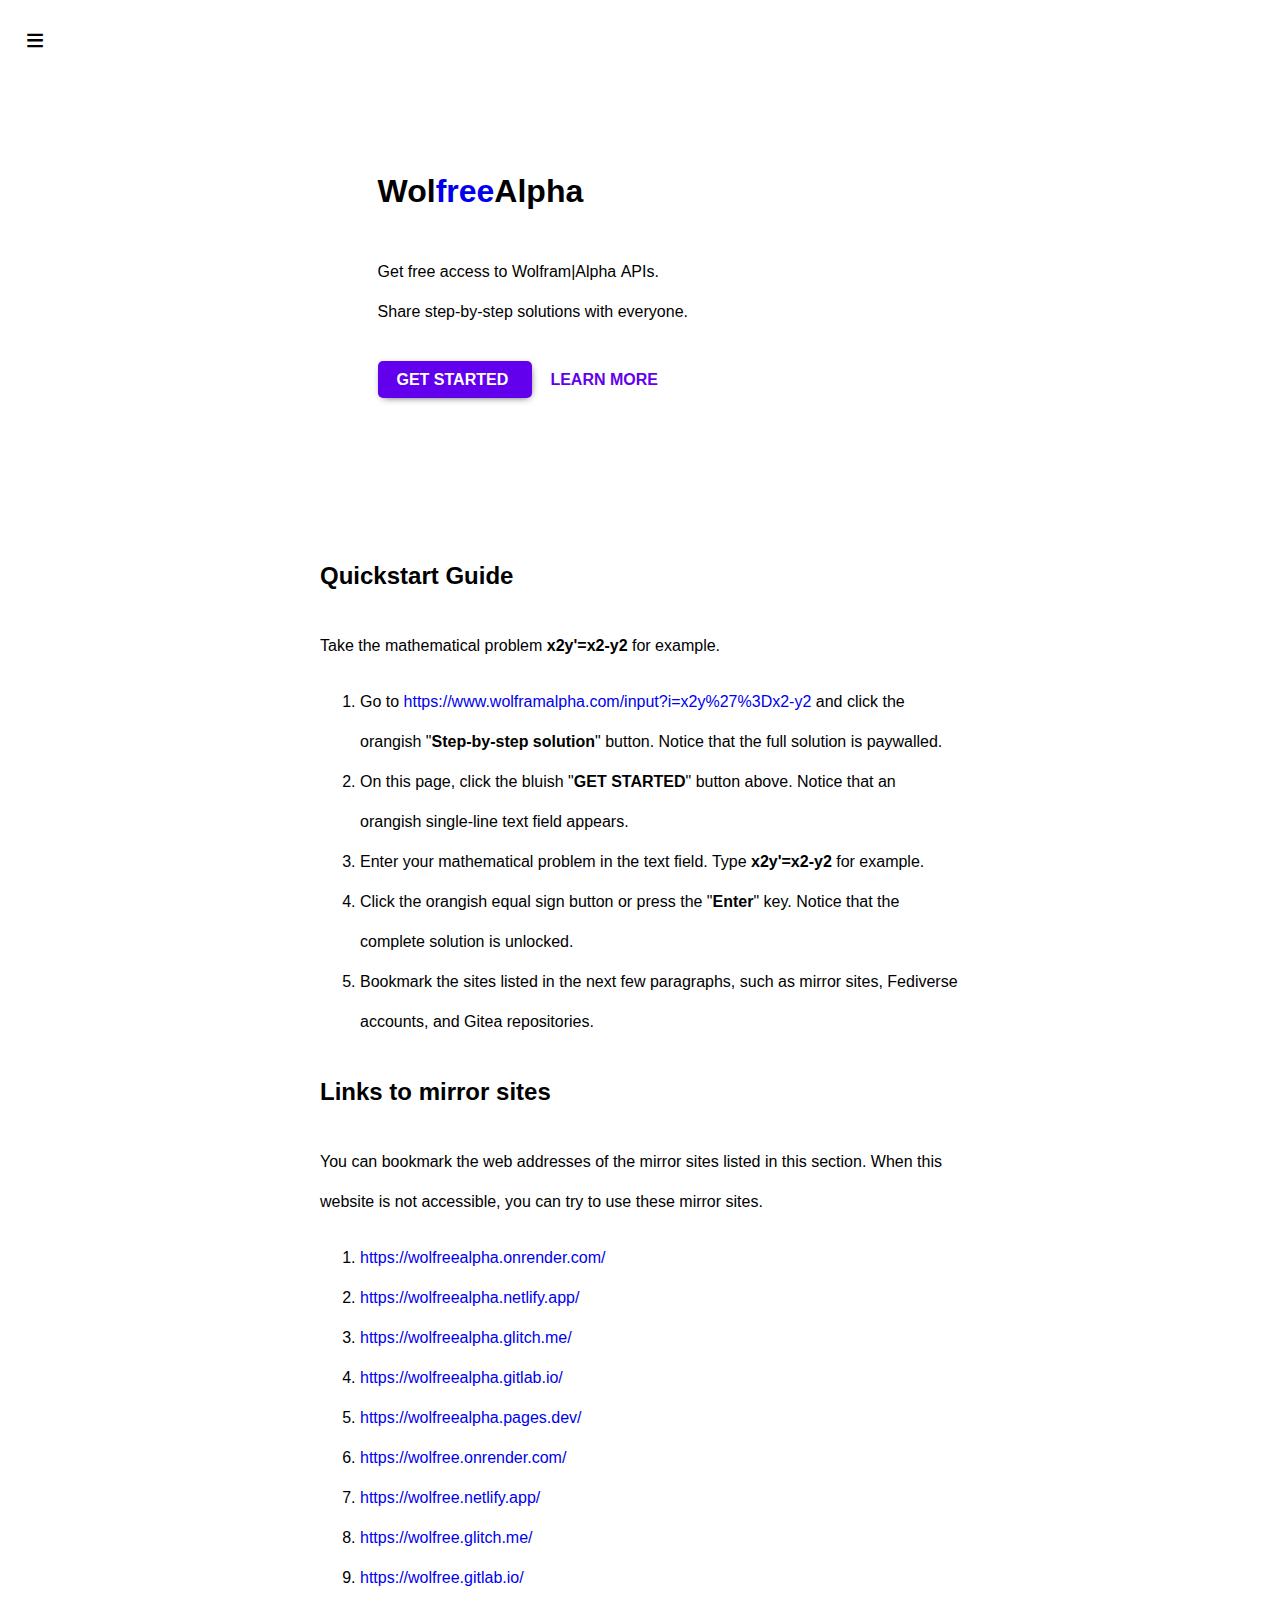
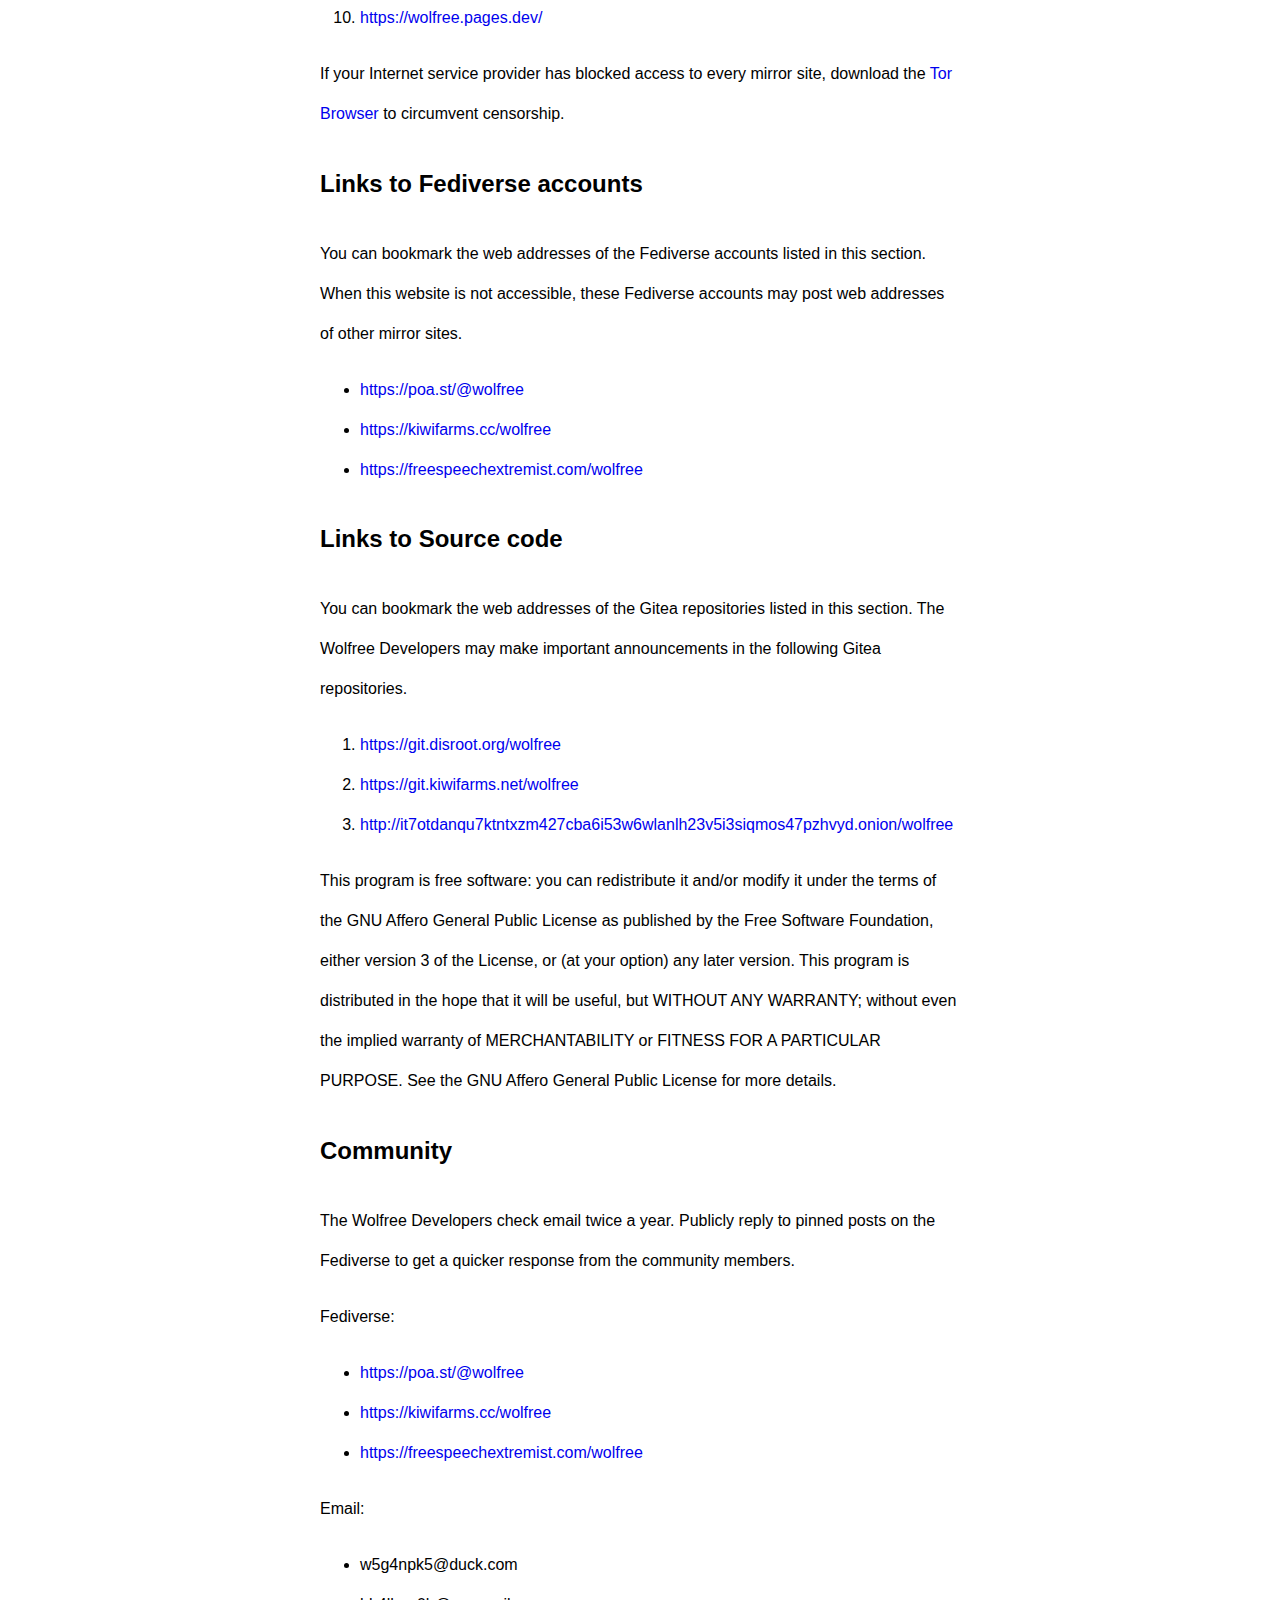
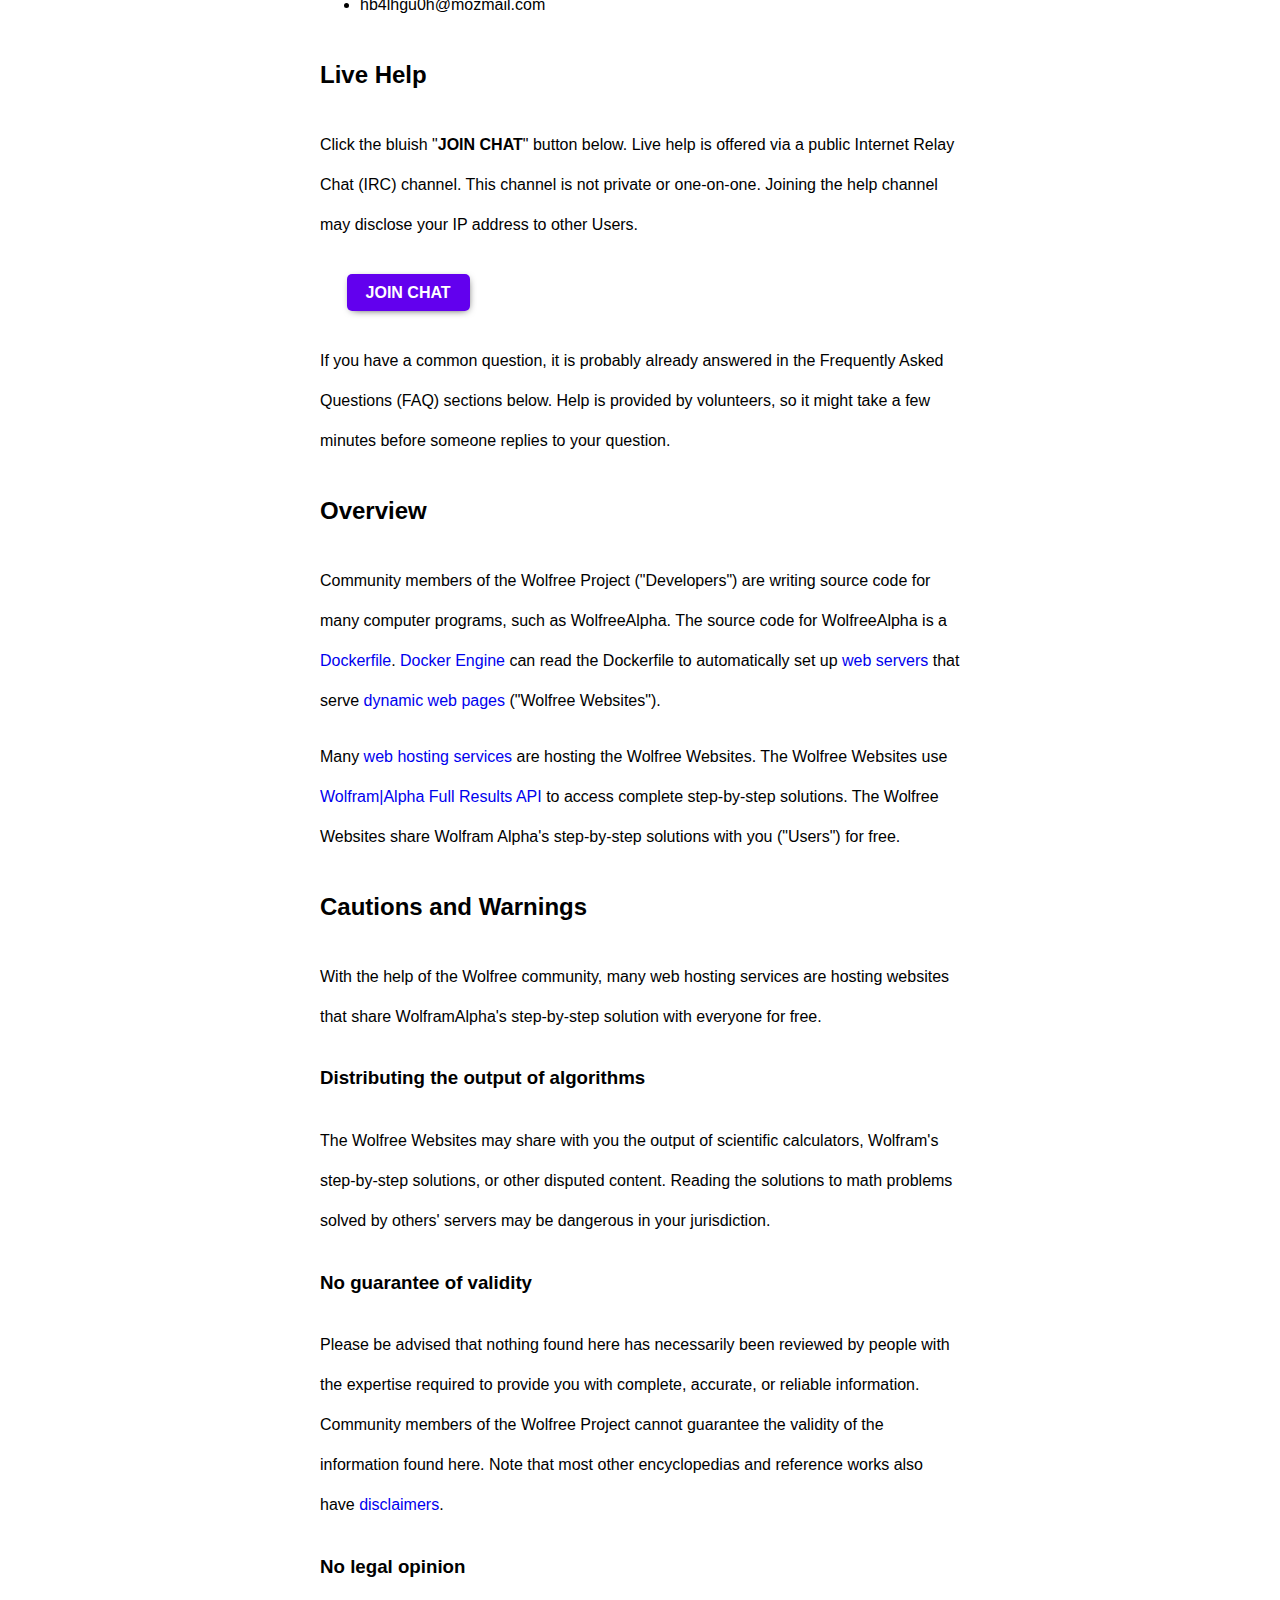
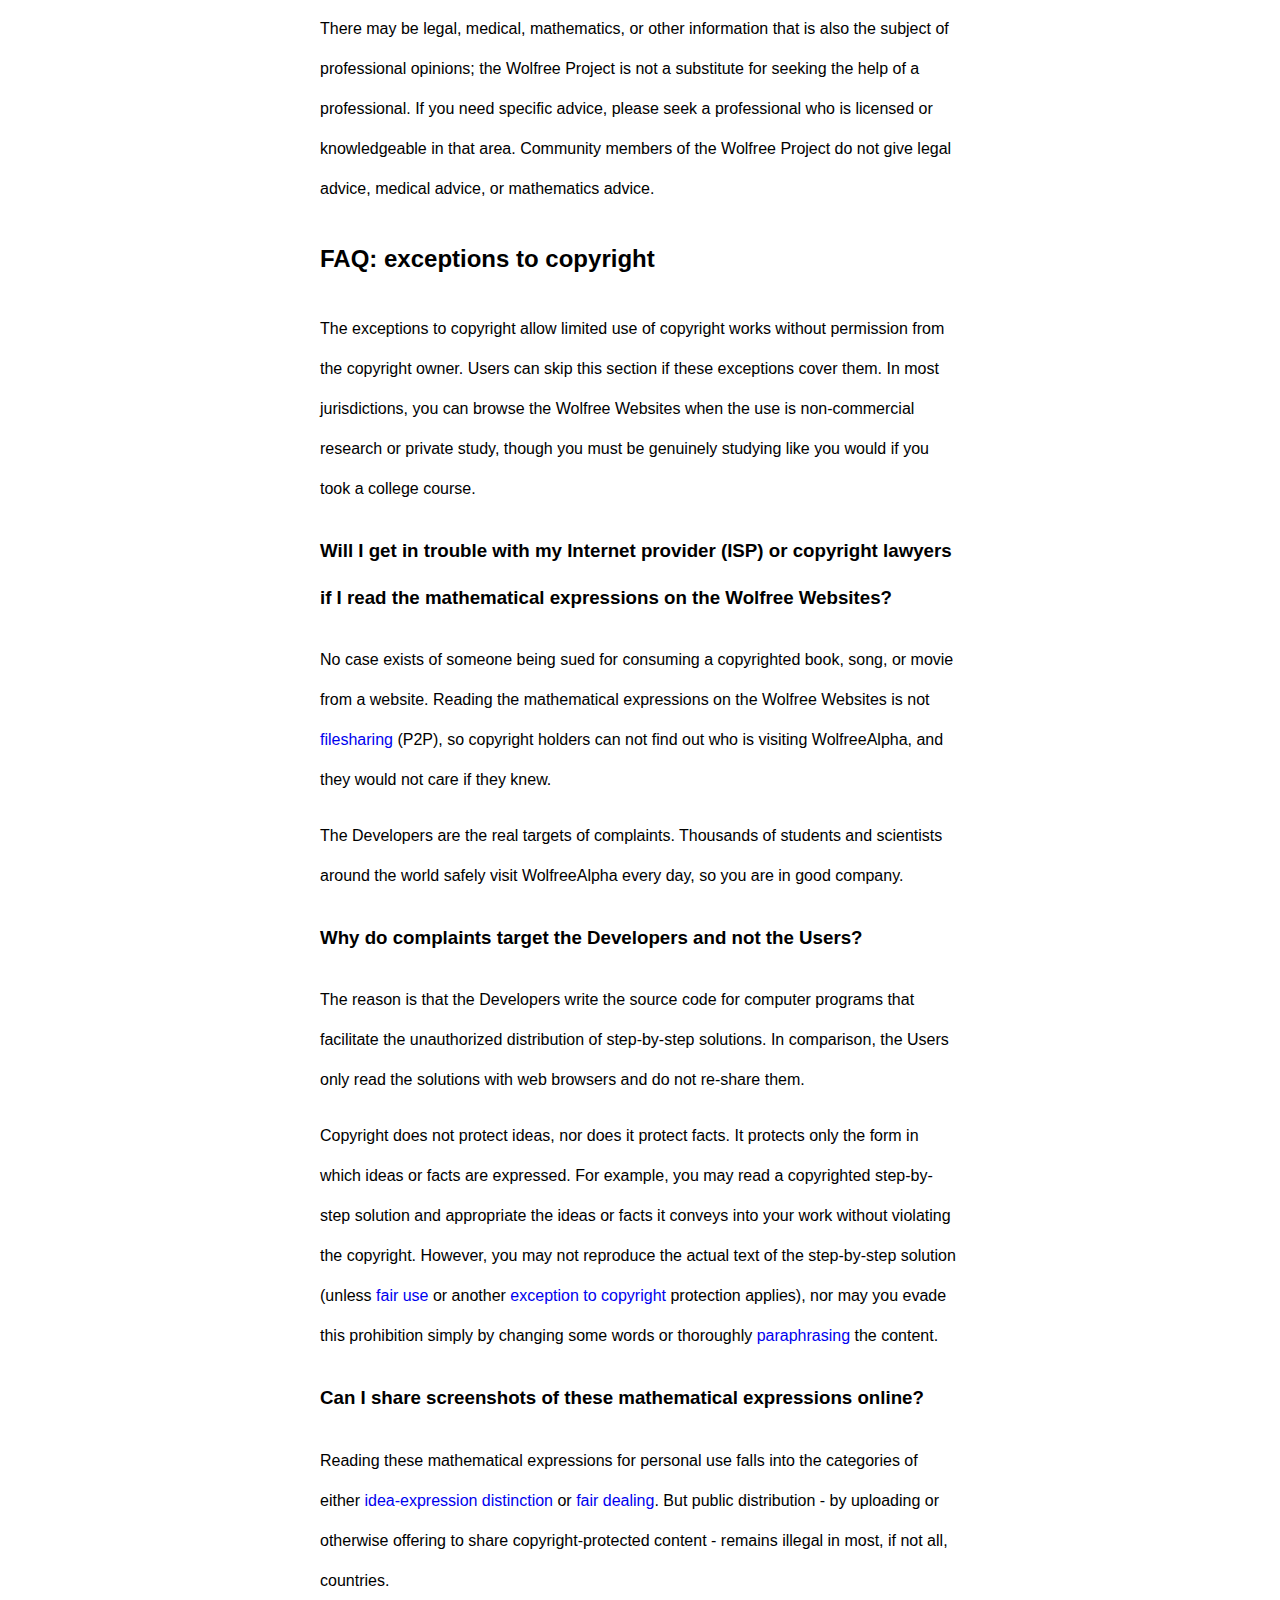
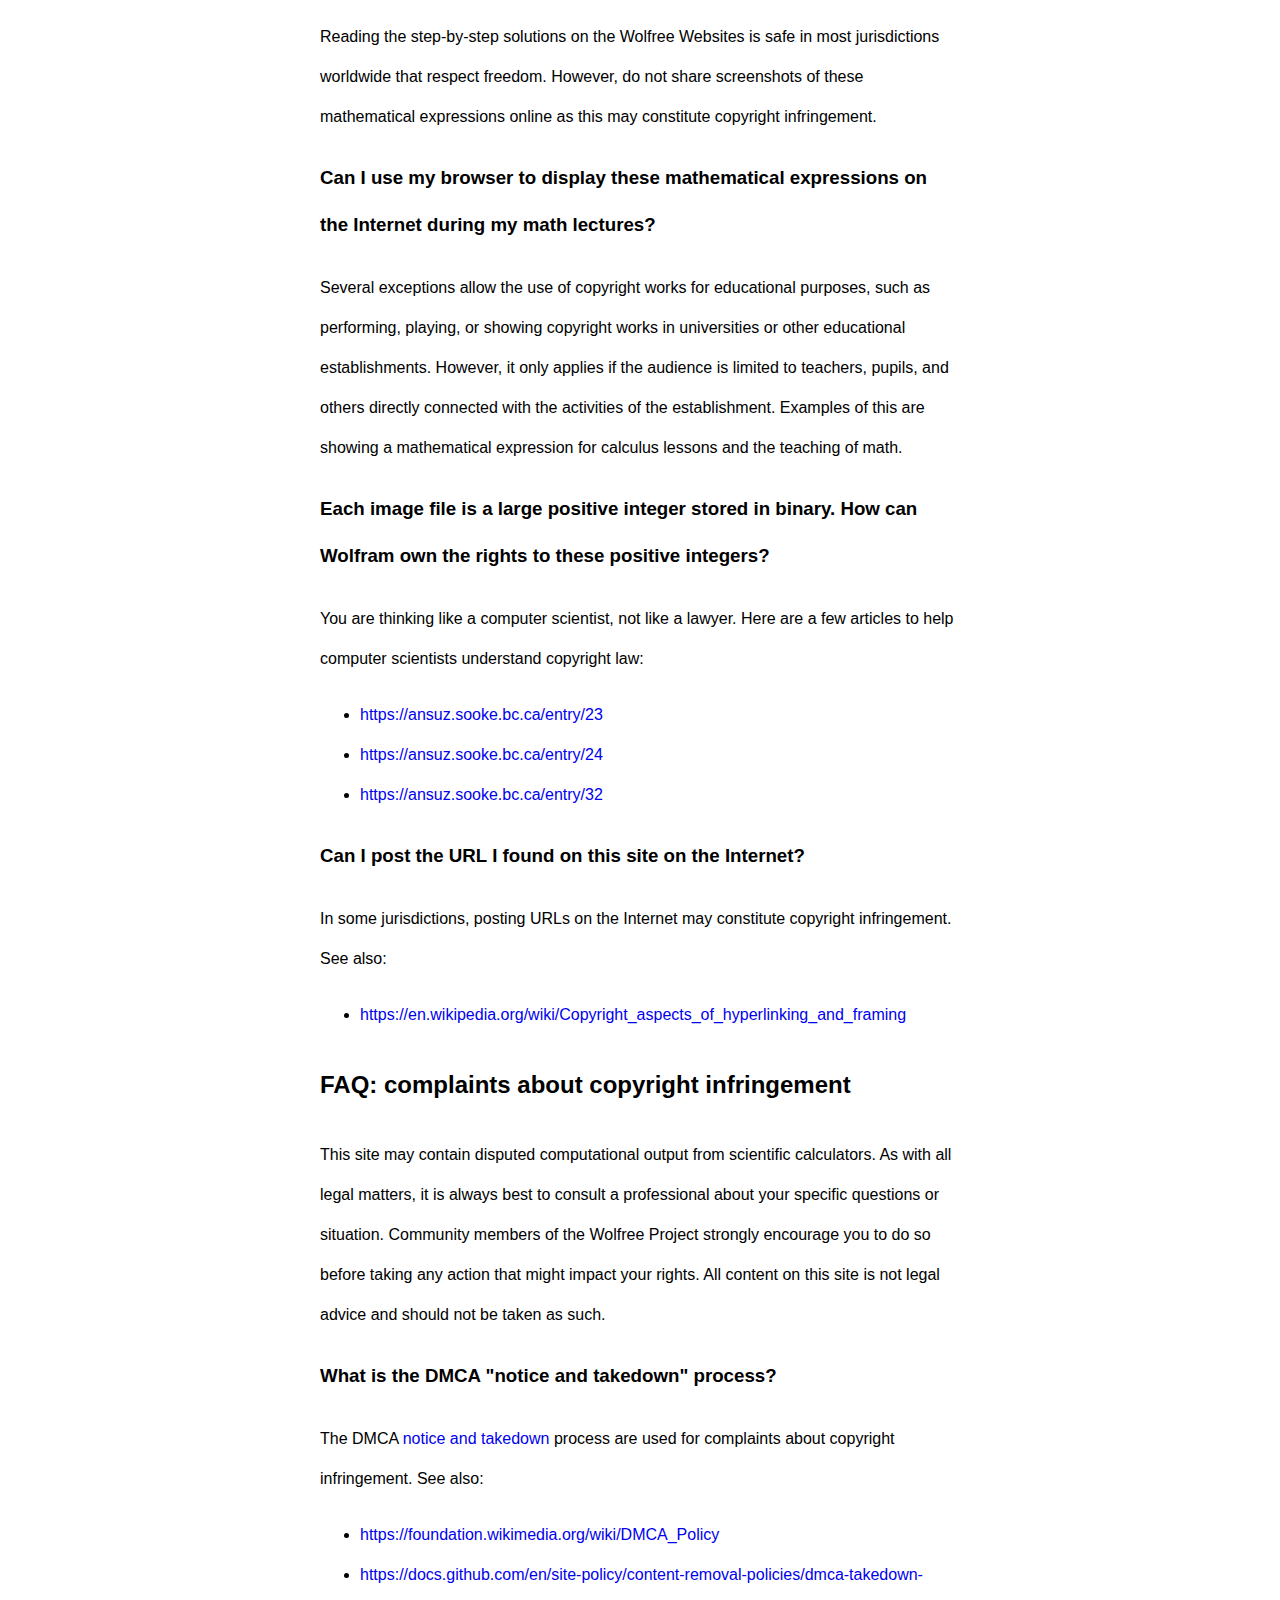
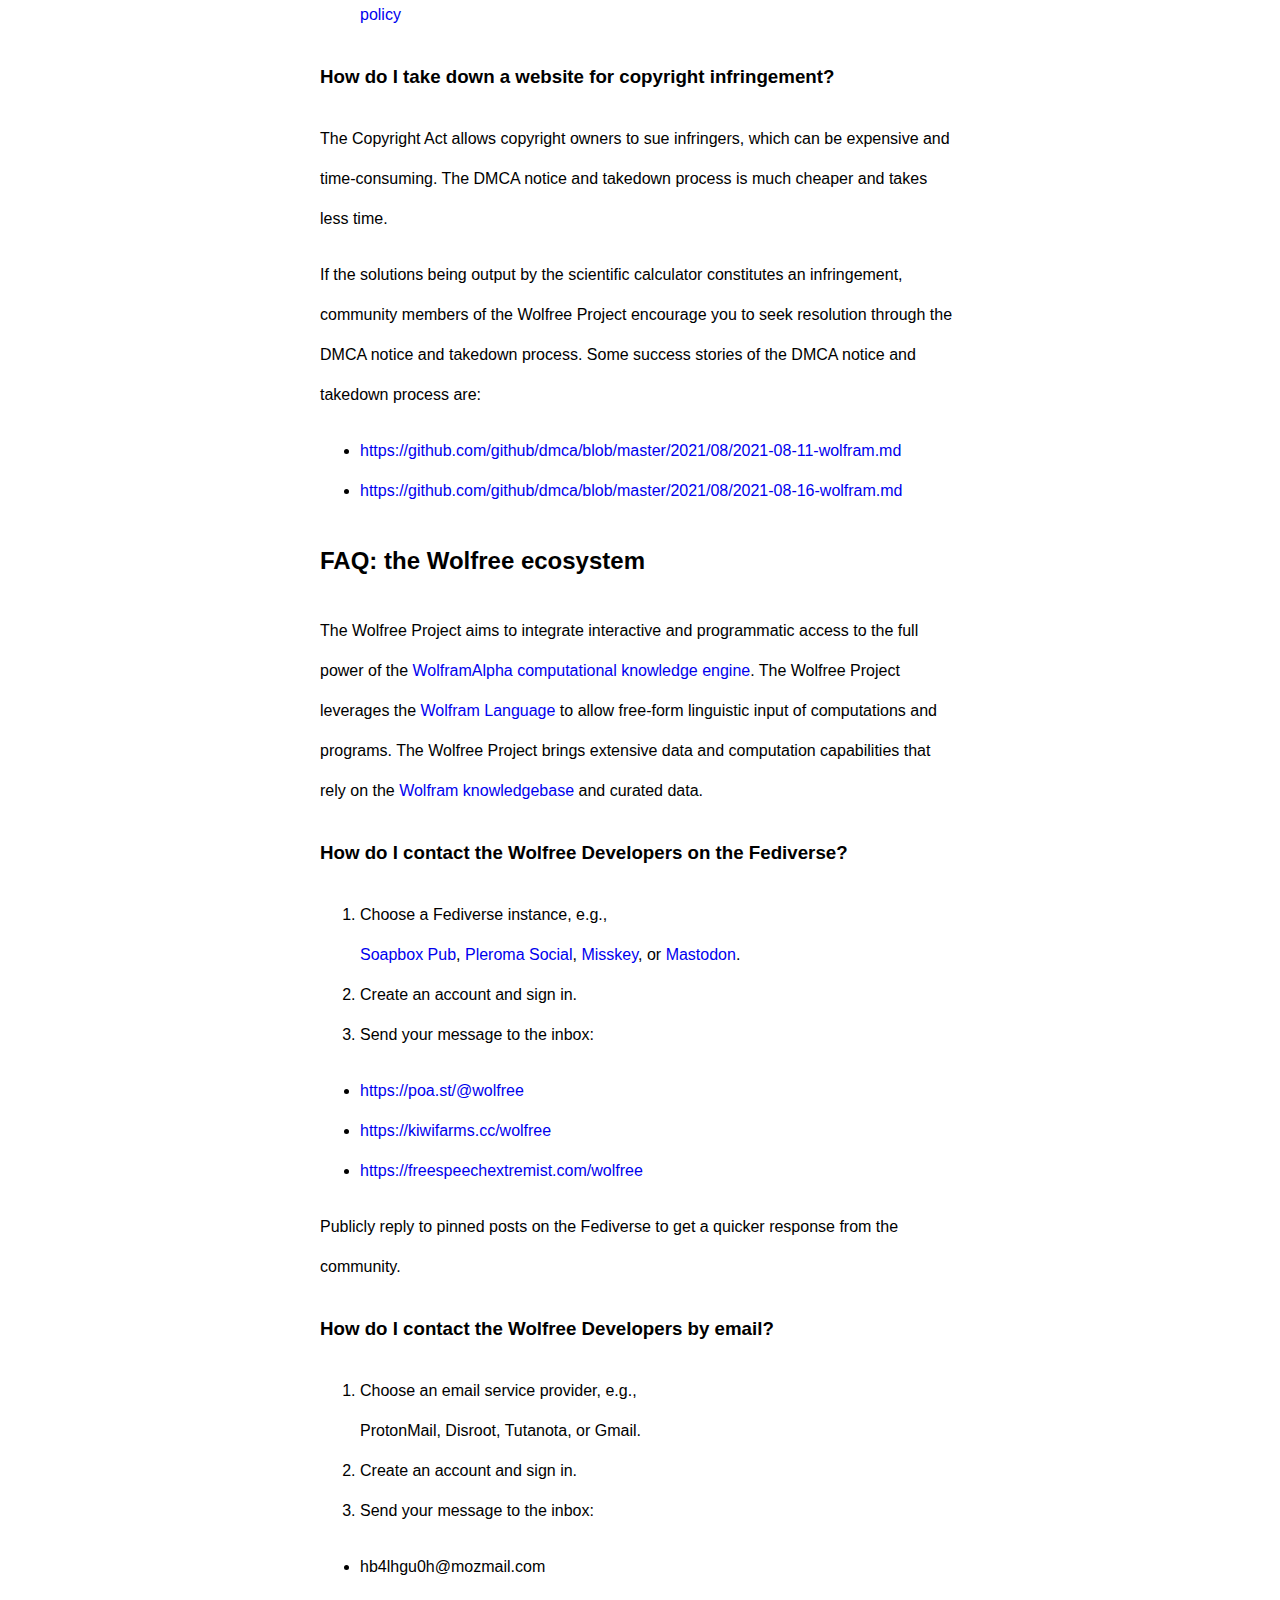
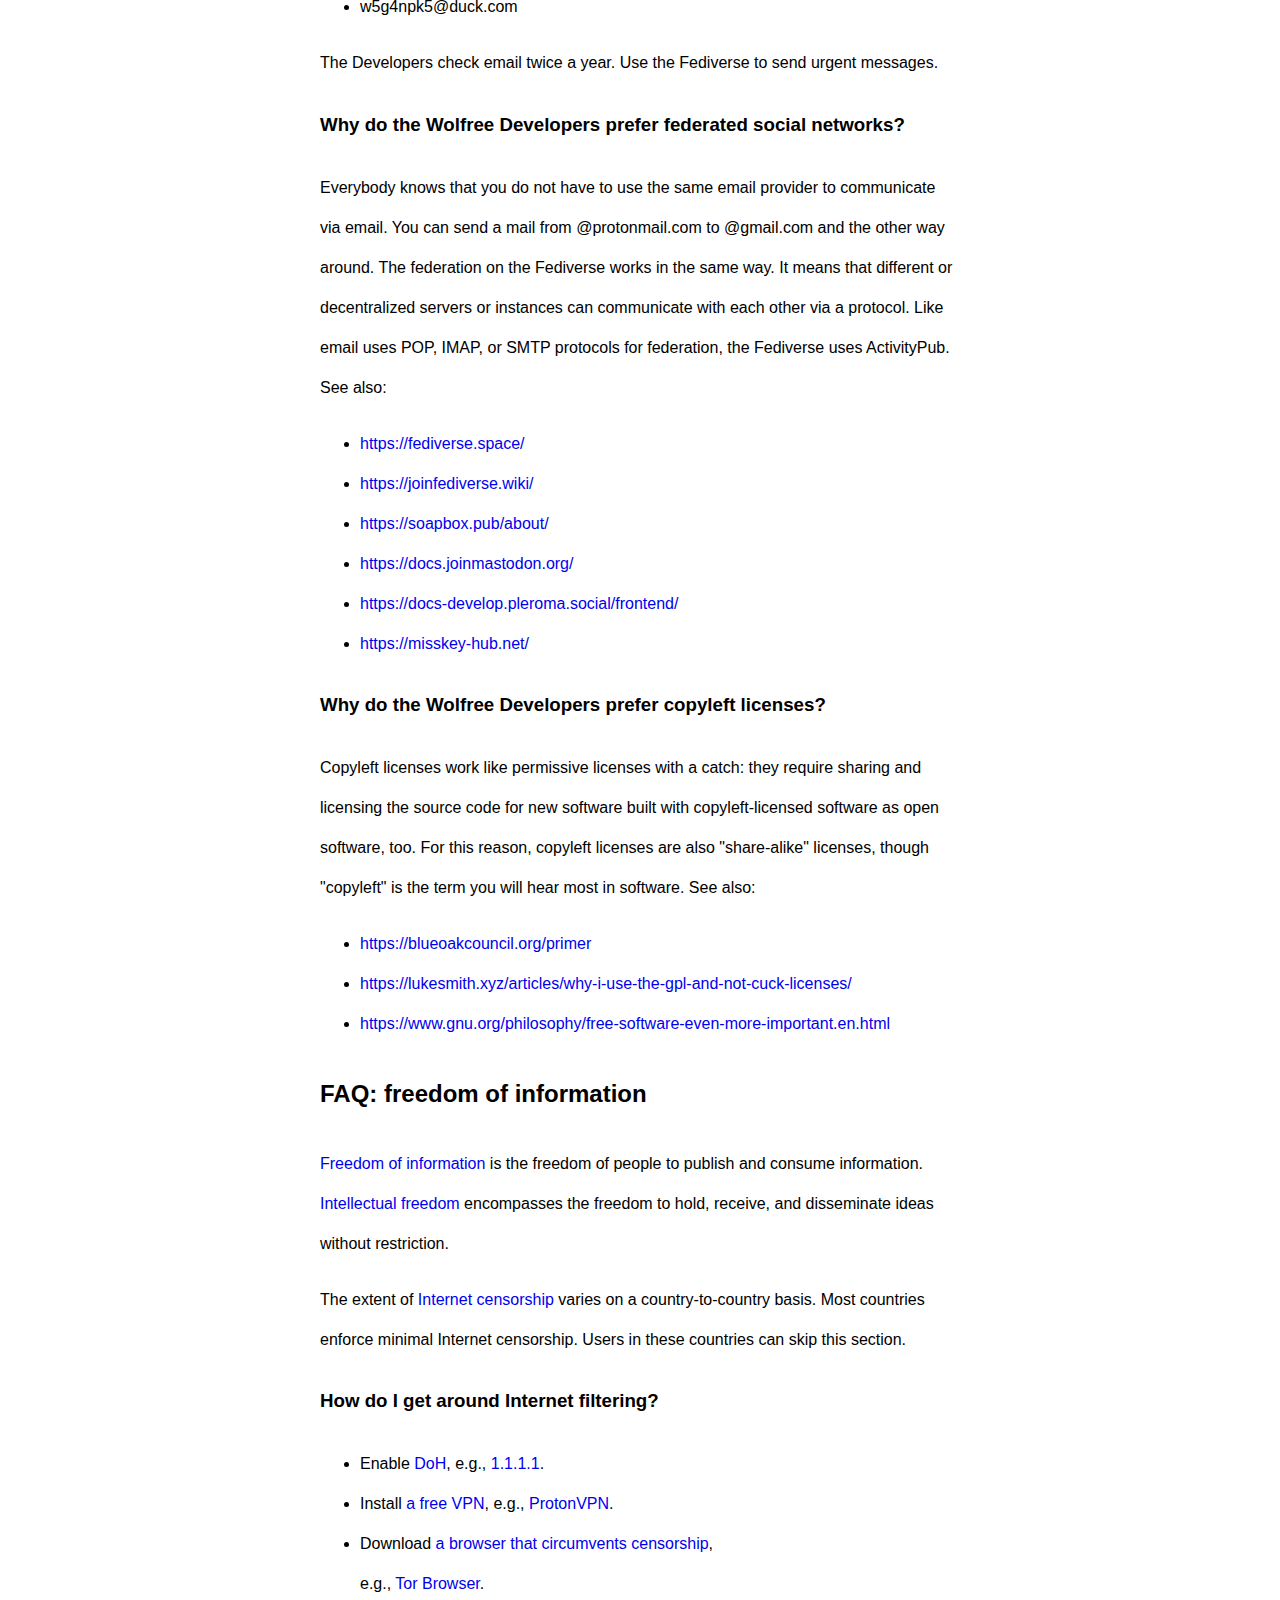
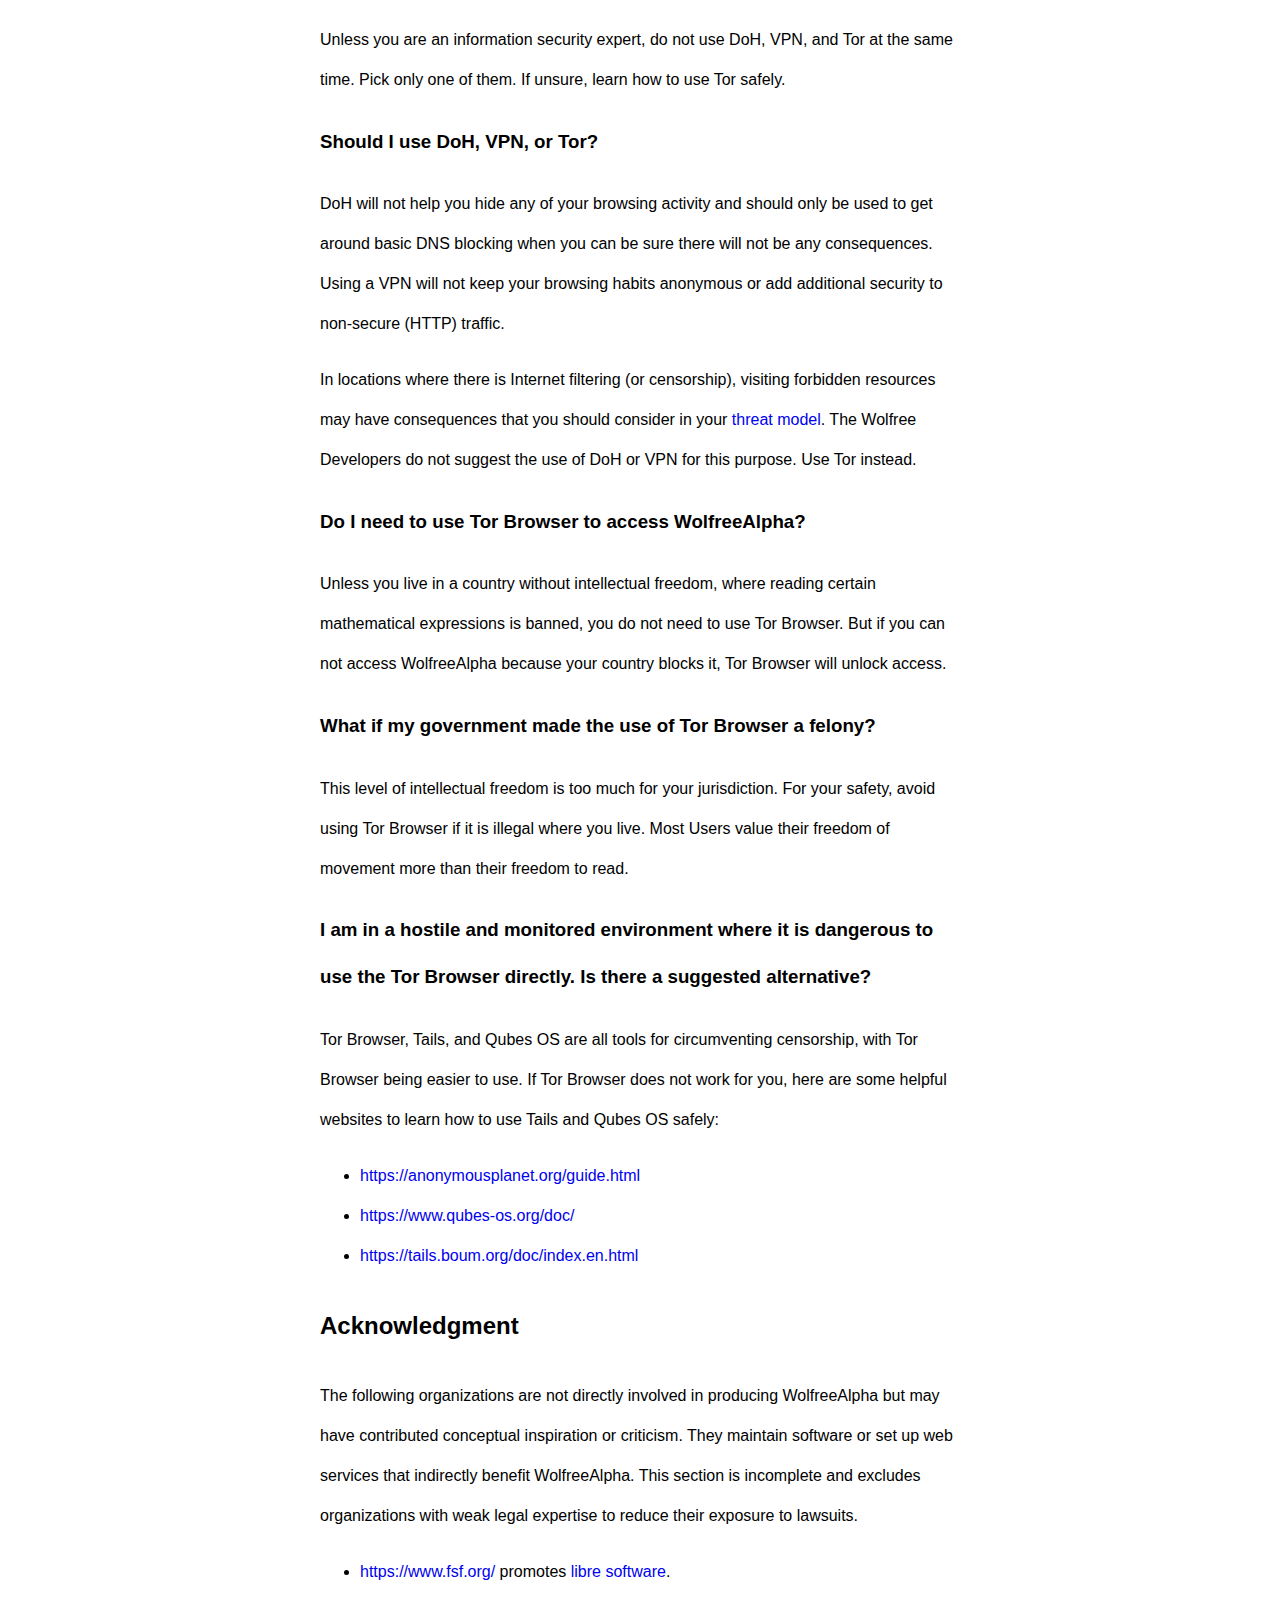
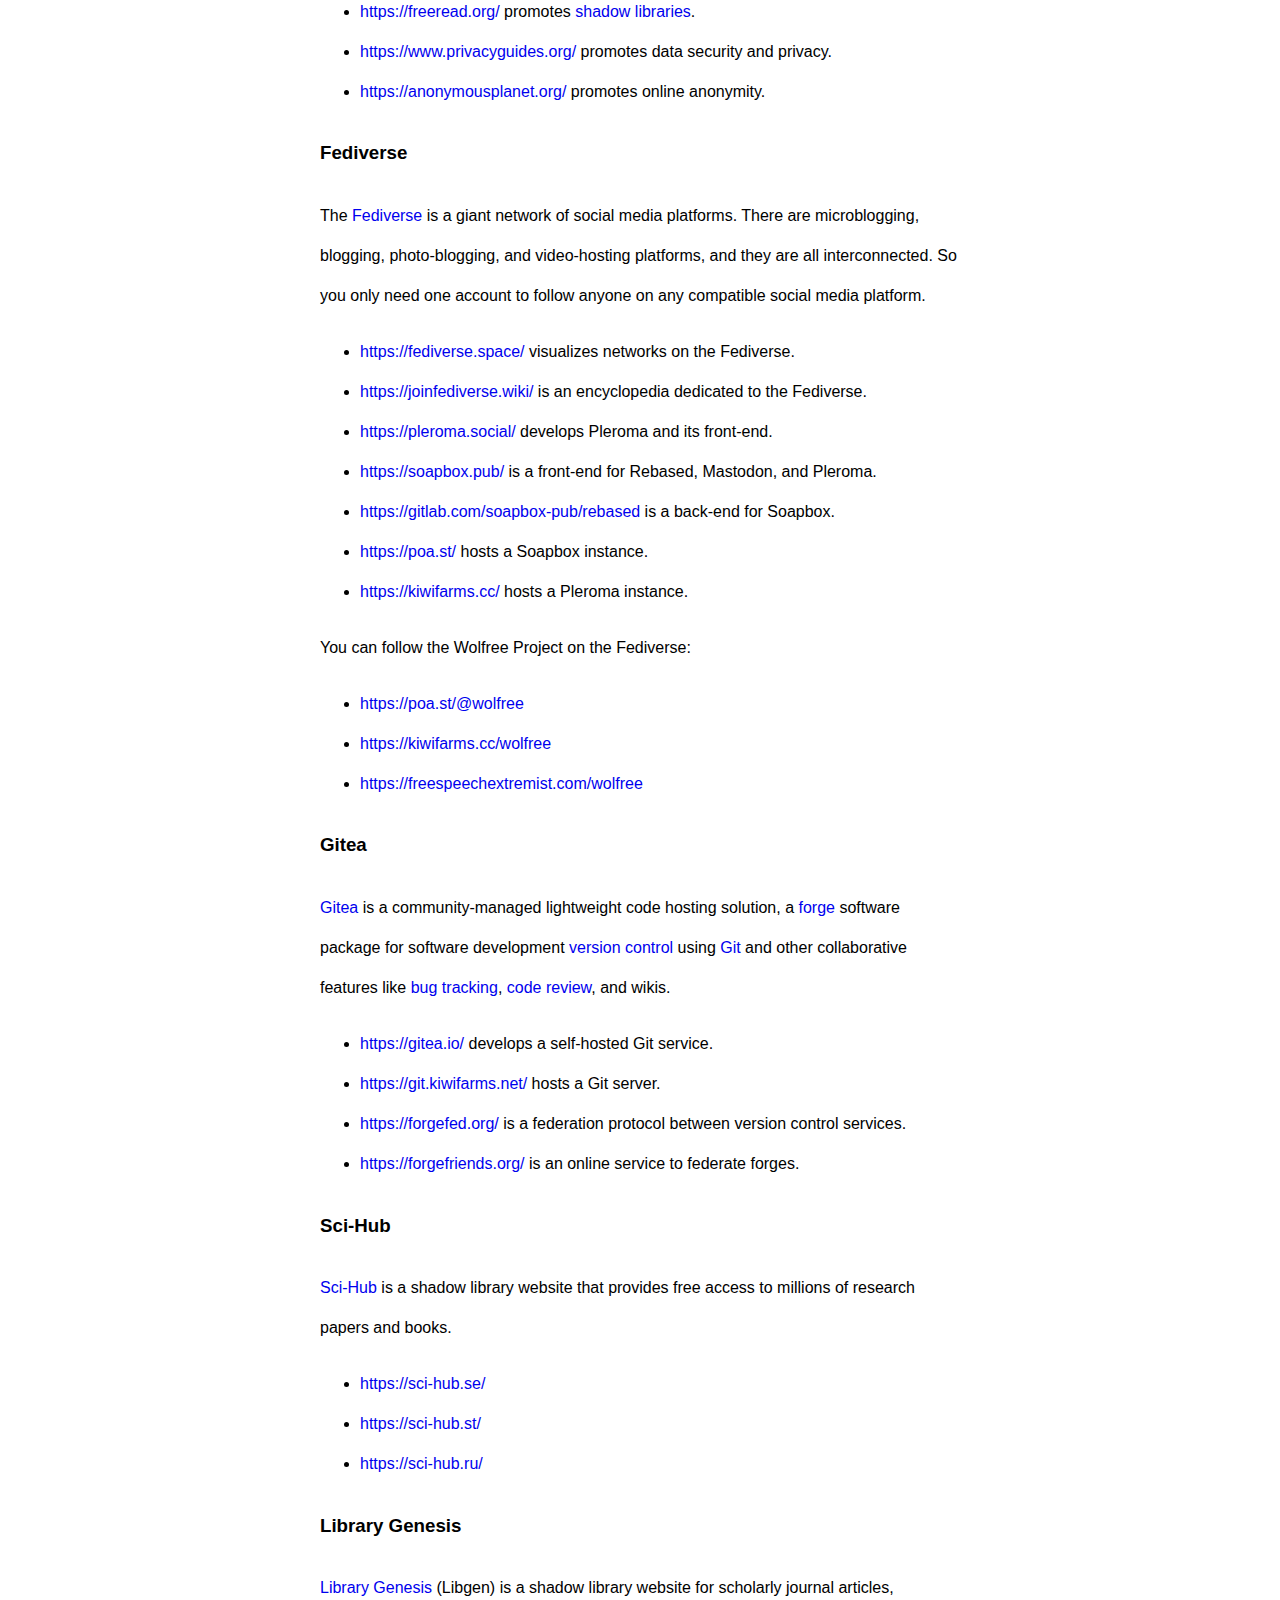
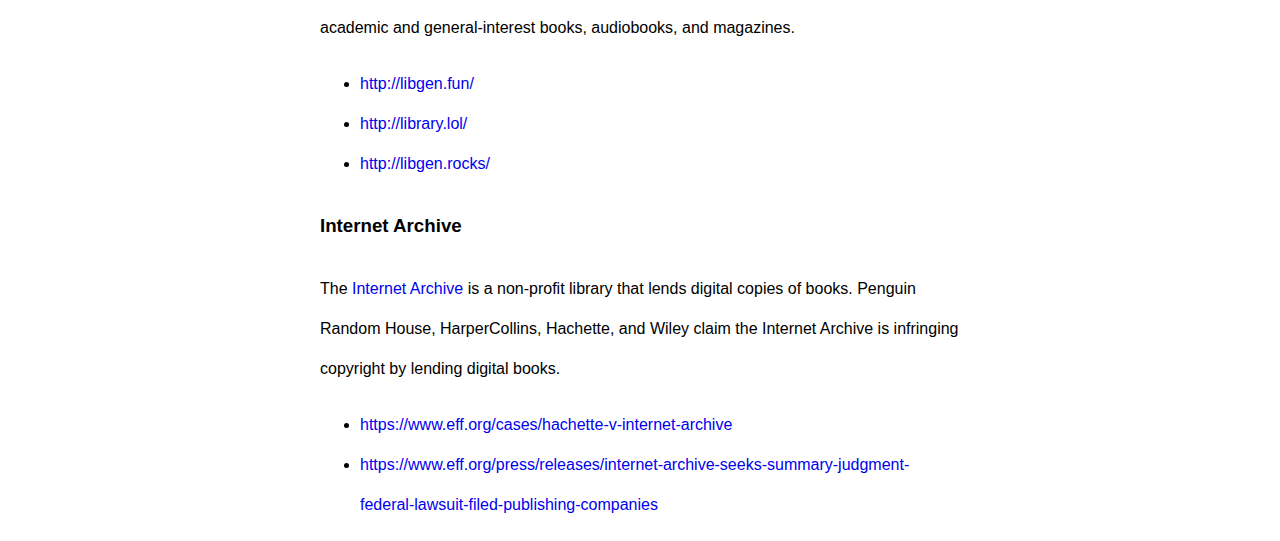
==== commit 00177c90: "List more Fediverse accounts and Gitea servers." ====
--- a/index.html
+++ b/index.html
@@ -3,7 +3,7 @@
 <head>
 	<meta name="viewport" content="width=device-width, initial-scale=1">
 	<meta charset="utf-8">
-	<meta name="description" content="With the help of the Wolfree community, many web hosting services are now sharing Wolfram Alpha's step-by-step solutions with everyone for free.">
+	<meta name="description" content="With the help of the Wolfree community, many web hosting services are hosting websites that share WolframAlpha's step-by-step solution with everyone for free.">
 	<title>Wolfree: Free Wolfram Alpha Step-by-Step Solution</title>
 	<style>
 		body {
@@ -77,6 +77,7 @@
 		<h2> Quickstart Guide </h2>
 		<p>
 			Take the mathematical problem <b contenteditable>x2y'=x2-y2</b> for example.
+			<!-- ' -->
 		</p>
 		<ol>
 			<li>
@@ -90,52 +91,55 @@
 			<li>
 				Enter your mathematical problem in the text field.
 				Type <b contenteditable>x2y'=x2-y2</b> for example.
+				<!-- ' -->
 			</li>
 			<li>
 				Click the orangish equal sign button or press the "<b>Enter</b>" key.
 				Notice that the complete solution is unlocked.
 			</li>
 			<li>
-				Bookmark the web addresses listed in the next section.
+				Bookmark the sites listed in the next few paragraphs, such as mirror sites, Fediverse accounts, and Gitea repositories.
 			</li>
 		</ol>
 		<h2> Links to mirror sites </h2>
 		<p>
-			This section lists the web addresses of the mirror sites.
-			When this site is not accessible, you can try other mirror sites.
+			You can bookmark the web addresses of the mirror sites listed in this section.
+			When this website is not accessible, you can try to use these mirror sites.
 		</p>
 		<ol>
-			<li><code><a>https://wolfreealpha.onrender.com/</a></code></li>
-			<li><code><a>https://wolfreealpha.netlify.app/</a></code></li>
-			<li><code><a>https://wolfreealpha.glitch.me/</a></code></li>
-			<li><code><a>https://wolfreealpha.gitlab.io/</a></code></li>
-			<li><code><a>https://wolfreealpha.github.io/</a></code></li>
-			<li><code><a>https://wolfreealpha.pages.dev/</a></code></li>
-			<li><code><a>https://wolfree.onrender.com/</a></code></li>
-			<li><code><a>https://wolfree.netlify.app/</a></code></li>
-			<li><code><a>https://wolfree.glitch.me/</a></code></li>
-			<li><code><a>https://wolfree.gitlab.io/</a></code></li>
-			<li><code><a>https://wolfree.pages.dev/</a></code></li>
+			<li><a>https://wolfreealpha.onrender.com/</a></li>
+			<li><a>https://wolfreealpha.netlify.app/</a></li>
+			<li><a>https://wolfreealpha.glitch.me/</a></li>
+			<li><a>https://wolfreealpha.gitlab.io/</a></li>
+			<li><a>https://wolfreealpha.pages.dev/</a></li>
+			<li><a>https://wolfree.onrender.com/</a></li>
+			<li><a>https://wolfree.netlify.app/</a></li>
+			<li><a>https://wolfree.glitch.me/</a></li>
+			<li><a>https://wolfree.gitlab.io/</a></li>
+			<li><a>https://wolfree.pages.dev/</a></li>
 		</ol>
 		<p>
 			If your Internet service provider has blocked access to every mirror site, download the <a href="https://www.torproject.org/">Tor Browser</a> to circumvent censorship.
 		</p>
-		<h2> Links to Source Code </h2>
-		<p>
-			This section lists the web addresses of some Gitea repositories.
-			The repository contains the source code for WolfreeAlpha.
-			The Wolfree Developers may make important announcements in the following repositories.
-		</p>
-		<p>
-			SPDX-License-Identifier: AGPL-3.0-or-later
+		<h2> Links to Fediverse accounts </h2>
+		<p>
+			You can bookmark the web addresses of the Fediverse accounts listed in this section.
+			When this website is not accessible, these Fediverse accounts may post web addresses of other mirror sites.
+		</p>
+		<ul>
+			<li><a>https://poa.st/@wolfree</a></li>
+			<li><a>https://kiwifarms.cc/wolfree</a></li>
+			<li><a>https://freespeechextremist.com/wolfree</a></li>
+		</ul>
+		<h2> Links to Source code </h2>
+		<p>
+			You can bookmark the web addresses of the Gitea repositories listed in this section.
+			The Wolfree Developers may make important announcements in the following Gitea repositories.
 		</p>
 		<ol>
-			<li><code><a>https://git.kiwifarms.net/wolfree</a></code></li>
-			<li><code><a>http://it7otdanqu7ktntxzm427cba6i53w6wlanlh23v5i3siqmos47pzhvyd.onion/wolfree</a></code></li>
-			<li><code><a>http://it7otdanqu7ktntxzm427cba6i53w6wlanlh23v5i3siqmos47pzhvyd.onion.ws/wolfree</a></code></li>
-			<li><code><a>http://it7otdanqu7ktntxzm427cba6i53w6wlanlh23v5i3siqmos47pzhvyd.onion.pet/wolfree</a></code></li>
-			<li><code><a>http://it7otdanqu7ktntxzm427cba6i53w6wlanlh23v5i3siqmos47pzhvyd.tor2web.to/wolfree</a></code></li>
-			<li><code><a>http://it7otdanqu7ktntxzm427cba6i53w6wlanlh23v5i3siqmos47pzhvyd.tor2web.xyz/wolfree</a></code></li>
+			<li><a>https://git.disroot.org/wolfree</a></li>
+			<li><a>https://git.kiwifarms.net/wolfree</a></li>
+			<li><a>http://it7otdanqu7ktntxzm427cba6i53w6wlanlh23v5i3siqmos47pzhvyd.onion/wolfree</a></li>
 		</ol>
 		<p>
 			This program is free software: you can redistribute it and/or modify it under the terms of the GNU Affero General Public License as published by the Free Software Foundation, either version 3 of the License, or (at your option) any later version.
@@ -150,15 +154,16 @@
 			Fediverse:
 		</p>
 		<ul>
-			<li><a href="https://kiwifarms.cc/wolfree">@wolfree@kiwifarms.cc</a></li>
-			<li><a href="https://poa.st/@wolfree">@wolfree@poa.st</a></li>
+			<li><a>https://poa.st/@wolfree</a></li>
+			<li><a>https://kiwifarms.cc/wolfree</a></li>
+			<li><a>https://freespeechextremist.com/wolfree</a></li>
 		</ul>
 		<p>
 			Email:
 		</p>
 		<ul>
+			<li>w5g4npk5@duck.com</li>
 			<li>hb4lhgu0h@mozmail.com</li>
-			<li>w5g4npk5@duck.com</li>
 		</ul>
 		<h2> Live Help </h2>
 		<p>
@@ -176,17 +181,12 @@
 		<p>
 			If you have a common question, it is probably already answered in the Frequently Asked Questions (FAQ) sections below.
 			Help is provided by volunteers, so it might take a few minutes before someone replies to your question.
-			If you do not get a reply before you need to leave, consider asking your question on the Fediverse:
-		</p>
-		<ul>
-			<li><a href="https://kiwifarms.cc/wolfree">@wolfree@kiwifarms.cc</a></li>
-			<li><a href="https://poa.st/@wolfree">@wolfree@poa.st</a></li>
-		</ul>
+		</p>
 		<h2> Overview </h2>
 		<p>
 			Community members of the Wolfree Project ("Developers") are writing source code for many computer programs, such as WolfreeAlpha.
-			The source code for WolfreeAlpha is a Dockerfile.
-			<a href="https://docs.docker.com/">Docker</a> can read the Dockerfile to automatically set up <a href="https://en.wikipedia.org/wiki/Web_server">web servers</a> that serve <a href="https://en.wikipedia.org/wiki/Dynamic_web_page">dynamic web pages</a> ("Wolfree Websites").
+			The source code for WolfreeAlpha is a <a href="https://docs.docker.com/engine/reference/builder/">Dockerfile</a>.
+			<a href="https://docs.docker.com/engine/">Docker Engine</a> can read the Dockerfile to automatically set up <a href="https://en.wikipedia.org/wiki/Web_server">web servers</a> that serve <a href="https://en.wikipedia.org/wiki/Dynamic_web_page">dynamic web pages</a> ("Wolfree Websites").
 		</p>
 		<p>
 			Many <a href="https://en.wikipedia.org/wiki/Web_hosting_service">web hosting services</a> are hosting the Wolfree Websites.
@@ -195,6 +195,10 @@
 			<!-- ' -->
 		</p>
 		<h2> Cautions and Warnings </h2>
+		<p>
+			With the help of the Wolfree community, many web hosting services are hosting websites that share WolframAlpha's step-by-step solution with everyone for free.
+			<!-- ' -->
+		</p>
 		<h3> Distributing the output of algorithms </h3>
 		<p>
 			The Wolfree Websites may share with you the output of scientific calculators, Wolfram's step-by-step solutions, or other disputed content.
@@ -261,9 +265,9 @@
 			Here are a few articles to help computer scientists understand copyright law:
 		</p>
 		<ul>
-			<li><code><a>https://ansuz.sooke.bc.ca/entry/23</a></code></li>
-			<li><code><a>https://ansuz.sooke.bc.ca/entry/24</a></code></li>
-			<li><code><a>https://ansuz.sooke.bc.ca/entry/32</a></code></li>
+			<li><a>https://ansuz.sooke.bc.ca/entry/23</a></li>
+			<li><a>https://ansuz.sooke.bc.ca/entry/24</a></li>
+			<li><a>https://ansuz.sooke.bc.ca/entry/32</a></li>
 		</ul>
 		<h3> Can I post the URL I found on this site on the Internet? </h3>
 		<p>
@@ -271,7 +275,7 @@
 			See also:
 		</p>
 		<ul>
-			<li><code><a>https://en.wikipedia.org/wiki/Copyright_aspects_of_hyperlinking_and_framing</a></code></li>
+			<li><a>https://en.wikipedia.org/wiki/Copyright_aspects_of_hyperlinking_and_framing</a></li>
 		</ul>
 		<h2> FAQ: complaints about copyright infringement </h2>
 		<p>
@@ -286,8 +290,8 @@
 			See also:
 		</p>
 		<ul>
-			<li><code><a>https://foundation.wikimedia.org/wiki/DMCA_Policy</a></code></li>
-			<li><code><a>https://docs.github.com/en/site-policy/content-removal-policies/dmca-takedown-policy</a></code></li>
+			<li><a>https://foundation.wikimedia.org/wiki/DMCA_Policy</a></li>
+			<li><a>https://docs.github.com/en/site-policy/content-removal-policies/dmca-takedown-policy</a></li>
 		</ul>
 		<h3> How do I take down a website for copyright infringement? </h3>
 		<p>
@@ -299,16 +303,14 @@
 			Some success stories of the DMCA notice and takedown process are:
 		</p>
 		<ul>
-			<li><code><a>https://github.com/github/dmca/blob/master/2021/08/2021-08-11-wolfram.md</a></code></li>
-			<li><code><a>https://github.com/github/dmca/blob/master/2021/08/2021-08-16-wolfram.md</a></code></li>
+			<li><a>https://github.com/github/dmca/blob/master/2021/08/2021-08-11-wolfram.md</a></li>
+			<li><a>https://github.com/github/dmca/blob/master/2021/08/2021-08-16-wolfram.md</a></li>
 		</ul>
 		<h2> FAQ: the Wolfree ecosystem </h2>
 		<p>
 			The Wolfree Project aims to integrate interactive and programmatic access to the full power of the <a href="https://www.wolframalpha.com/tour">WolframAlpha computational knowledge engine</a>.
 			The Wolfree Project leverages the <a href="https://www.wolfram.com/language/index.php.en">Wolfram Language</a> to allow free-form linguistic input of computations and programs.
 			The Wolfree Project brings extensive data and computation capabilities that rely on the <a href="https://www.wolfram.com/knowledgebase/index.html.en">Wolfram knowledgebase</a> and curated data.
-			With the help of the Wolfree community, many web hosting services are now sharing Wolfram Alpha's step-by-step solutions with everyone for free.
-			<!-- ' -->
 		</p>
 		<h3> How do I contact the Wolfree Developers on the Fediverse? </h3>
 		<ol>
@@ -317,8 +319,9 @@
 			<li>Send your message to the inbox:</li>
 		</ol>
 		<ul>
-			<li><a href="https://kiwifarms.cc/wolfree">@wolfree@kiwifarms.cc</a></li>
-			<li><a href="https://poa.st/@wolfree">@wolfree@poa.st</a></li>
+			<li><a>https://poa.st/@wolfree</a></li>
+			<li><a>https://kiwifarms.cc/wolfree</a></li>
+			<li><a>https://freespeechextremist.com/wolfree</a></li>
 		</ul>
 		<p>
 			Publicly reply to pinned posts on the Fediverse to get a quicker response from the community.
@@ -347,12 +350,12 @@
 			See also:
 		</p>
 		<ul>
-			<li><code><a>https://fediverse.space/</a></code></li>
-			<li><code><a>https://joinfediverse.wiki/</a></code></li>
-			<li><code><a>https://soapbox.pub/about/</a></code></li>
-			<li><code><a>https://docs.joinmastodon.org/</a></code></li>
-			<li><code><a>https://docs-develop.pleroma.social/frontend/</a></code></li>
-			<li><code><a>https://misskey-hub.net/</a></code></li>
+			<li><a>https://fediverse.space/</a></li>
+			<li><a>https://joinfediverse.wiki/</a></li>
+			<li><a>https://soapbox.pub/about/</a></li>
+			<li><a>https://docs.joinmastodon.org/</a></li>
+			<li><a>https://docs-develop.pleroma.social/frontend/</a></li>
+			<li><a>https://misskey-hub.net/</a></li>
 		</ul>
 		<h3> Why do the Wolfree Developers prefer copyleft licenses? </h3>
 		<p>
@@ -361,9 +364,9 @@
 			See also:
 		</p>
 		<ul>
-			<li><code><a>https://blueoakcouncil.org/primer</a></code></li>
-			<li><code><a>https://lukesmith.xyz/articles/why-i-use-the-gpl-and-not-cuck-licenses/</a></code></li>
-			<li><code><a>https://www.gnu.org/philosophy/free-software-even-more-important.en.html</a></code></li>
+			<li><a>https://blueoakcouncil.org/primer</a></li>
+			<li><a>https://lukesmith.xyz/articles/why-i-use-the-gpl-and-not-cuck-licenses/</a></li>
+			<li><a>https://www.gnu.org/philosophy/free-software-even-more-important.en.html</a></li>
 		</ul>
 		<h2> FAQ: freedom of information </h2>
 		<p>
@@ -419,12 +422,12 @@
 		<h3> I am in a hostile and monitored environment where it is dangerous to use the Tor Browser directly. Is there a suggested alternative? </h3>
 		<p>
 			Tor Browser, Tails, and Qubes OS are all tools for circumventing censorship, with Tor Browser being easier to use.
-			If Tor Browser does not work for you, here are some helpful websites to learn how to use Tails and QubesOS safely:
-		</p>
-		<ul>
-			<li><code><a>https://anonymousplanet.org/guide.html</a></code></li>
-			<li><code><a>https://www.qubes-os.org/doc/</a></code></li>
-			<li><code><a>https://tails.boum.org/doc/index.en.html</a></code></li>
+			If Tor Browser does not work for you, here are some helpful websites to learn how to use Tails and Qubes OS safely:
+		</p>
+		<ul>
+			<li><a>https://anonymousplanet.org/guide.html</a></li>
+			<li><a>https://www.qubes-os.org/doc/</a></li>
+			<li><a>https://tails.boum.org/doc/index.en.html</a></li>
 		</ul>
 		<h2> Acknowledgment </h2>
 		<p>
@@ -433,10 +436,10 @@
 			This section is incomplete and excludes organizations with weak legal expertise to reduce their exposure to lawsuits.
 		</p>
 		<ul>
-			<li><code><a>https://www.fsf.org/</a></code> promotes <a href="https://www.gnu.org/philosophy/free-sw.html.en">libre software</a>.</li>
-			<li><code><a>https://freeread.org/</a></code> promotes <a href="https://en.wikipedia.org/wiki/Shadow_library">shadow libraries</a>.</li>
-			<li><code><a>https://www.privacyguides.org/</a></code> promotes data security and privacy.</li>
-			<li><code><a>https://anonymousplanet.org/</a></code> promotes online anonymity.</li>
+			<li><a>https://www.fsf.org/</a> promotes <a href="https://www.gnu.org/philosophy/free-sw.html.en">libre software</a>.</li>
+			<li><a>https://freeread.org/</a> promotes <a href="https://en.wikipedia.org/wiki/Shadow_library">shadow libraries</a>.</li>
+			<li><a>https://www.privacyguides.org/</a> promotes data security and privacy.</li>
+			<li><a>https://anonymousplanet.org/</a> promotes online anonymity.</li>
 		</ul>
 		<h3> Fediverse </h3>
 		<p>
@@ -445,48 +448,49 @@
 			So you only need one account to follow anyone on any compatible social media platform.
 		</p>
 		<ul>
-			<li><code><a>https://fediverse.space/</a></code> visualizes networks on the Fediverse.</li>
-			<li><code><a>https://joinfediverse.wiki/</a></code> is an encyclopedia dedicated to the Fediverse.</li>
-			<li><code><a>https://pleroma.social/</a></code> develops Pleroma and its front-end.</li>
-			<li><code><a>https://soapbox.pub/</a></code> is a front-end for Rebased, Mastodon, and Pleroma. </li>
-			<li><code><a>https://gitlab.com/soapbox-pub/rebased</a></code> is a back-end for Soapbox.</li>
-			<li><code><a href="https://kiwifarms.cc/main/all">https://kiwifarms.cc/</a></code> hosts a Pleroma instance.</li>
-			<li><code><a href="https://poa.st/timeline/fediverse">https://poa.st/</a></code> hosts a Soapbox instance.</li>
+			<li><a>https://fediverse.space/</a> visualizes networks on the Fediverse.</li>
+			<li><a>https://joinfediverse.wiki/</a> is an encyclopedia dedicated to the Fediverse.</li>
+			<li><a>https://pleroma.social/</a> develops Pleroma and its front-end.</li>
+			<li><a>https://soapbox.pub/</a> is a front-end for Rebased, Mastodon, and Pleroma. </li>
+			<li><a>https://gitlab.com/soapbox-pub/rebased</a> is a back-end for Soapbox.</li>
+			<li><a href="https://poa.st/timeline/fediverse">https://poa.st/</a> hosts a Soapbox instance.</li>
+			<li><a href="https://kiwifarms.cc/main/all">https://kiwifarms.cc/</a> hosts a Pleroma instance.</li>
 		</ul>
 		<p>
 			You can follow the Wolfree Project on the Fediverse:
 		</p>
 		<ul>
-			<li><a href="https://kiwifarms.cc/wolfree">@wolfree@kiwifarms.cc</a></li>
-			<li><a href="https://poa.st/@wolfree">@wolfree@poa.st</a></li>
+			<li><a>https://poa.st/@wolfree</a></li>
+			<li><a>https://kiwifarms.cc/wolfree</a></li>
+			<li><a>https://freespeechextremist.com/wolfree</a></li>
 		</ul>
 		<h3> Gitea </h3>
 		<p>
 			<a href="https://en.wikipedia.org/wiki/Gitea">Gitea</a> is a community-managed lightweight code hosting solution, a <a href="https://en.wikipedia.org/wiki/Forge_(software)">forge</a> software package for software development <a href="https://en.wikipedia.org/wiki/Version_control">version control</a> using <a href="https://en.wikipedia.org/wiki/Git">Git</a> and other collaborative features like <a href="https://en.wikipedia.org/wiki/Bug_tracking_system">bug tracking</a>, <a href="https://en.wikipedia.org/wiki/Code_review">code review</a>, and wikis.
 		</p>
 		<ul>
-			<li><code><a>https://gitea.io/</a></code> develops a self-hosted Git service.</li>
-			<li><code><a>https://git.kiwifarms.net/</a></code> hosts a Git server.</li>
-			<li><code><a>https://forgefed.org/</a></code> is a federation protocol between version control services.</li>
-			<li><code><a>https://forgefriends.org/</a></code> is an online service to federate forges.</li>
+			<li><a>https://gitea.io/</a> develops a self-hosted Git service.</li>
+			<li><a>https://git.kiwifarms.net/</a> hosts a Git server.</li>
+			<li><a>https://forgefed.org/</a> is a federation protocol between version control services.</li>
+			<li><a>https://forgefriends.org/</a> is an online service to federate forges.</li>
 		</ul>
 		<h3> Sci-Hub </h3>
 		<p>
 			<a href="https://en.wikipedia.org/wiki/Sci-Hub">Sci-Hub</a> is a shadow library website that provides free access to millions of research papers and books.
 		</p>
 		<ul>
-			<li><code><a>https://sci-hub.se/</a></code></li>
-			<li><code><a>https://sci-hub.st/</a></code></li>
-			<li><code><a>https://sci-hub.ru/</a></code></li>
+			<li><a>https://sci-hub.se/</a></li>
+			<li><a>https://sci-hub.st/</a></li>
+			<li><a>https://sci-hub.ru/</a></li>
 		</ul>
 		<h3> Library Genesis </h3>
 		<p>
 			<a href="https://en.wikipedia.org/wiki/Library_Genesis">Library Genesis</a> (Libgen) is a shadow library website for scholarly journal articles, academic and general-interest books, audiobooks, and magazines.
 		</p>
 		<ul>
-			<li><code><a>http://libgen.fun/</a></code></li>
-			<li><code><a>http://library.lol/</a></code></li>
-			<li><code><a>http://libgen.rocks/</a></code></li>
+			<li><a>http://libgen.fun/</a></li>
+			<li><a>http://library.lol/</a></li>
+			<li><a>http://libgen.rocks/</a></li>
 		</ul>
 		<h3> Internet Archive </h3>
 		<p>
@@ -494,8 +498,8 @@
 			Penguin Random House, HarperCollins, Hachette, and Wiley claim the Internet Archive is infringing copyright by lending digital books.
 		</p>
 		<ul>
-			<li><code><a>https://www.eff.org/cases/hachette-v-internet-archive</a></code></li>
-			<li><code><a>https://www.eff.org/press/releases/internet-archive-seeks-summary-judgment-federal-lawsuit-filed-publishing-companies</a></code></li>
+			<li><a>https://www.eff.org/cases/hachette-v-internet-archive</a></li>
+			<li><a>https://www.eff.org/press/releases/internet-archive-seeks-summary-judgment-federal-lawsuit-filed-publishing-companies</a></li>
 		</ul>
 	</main>
 	<script>
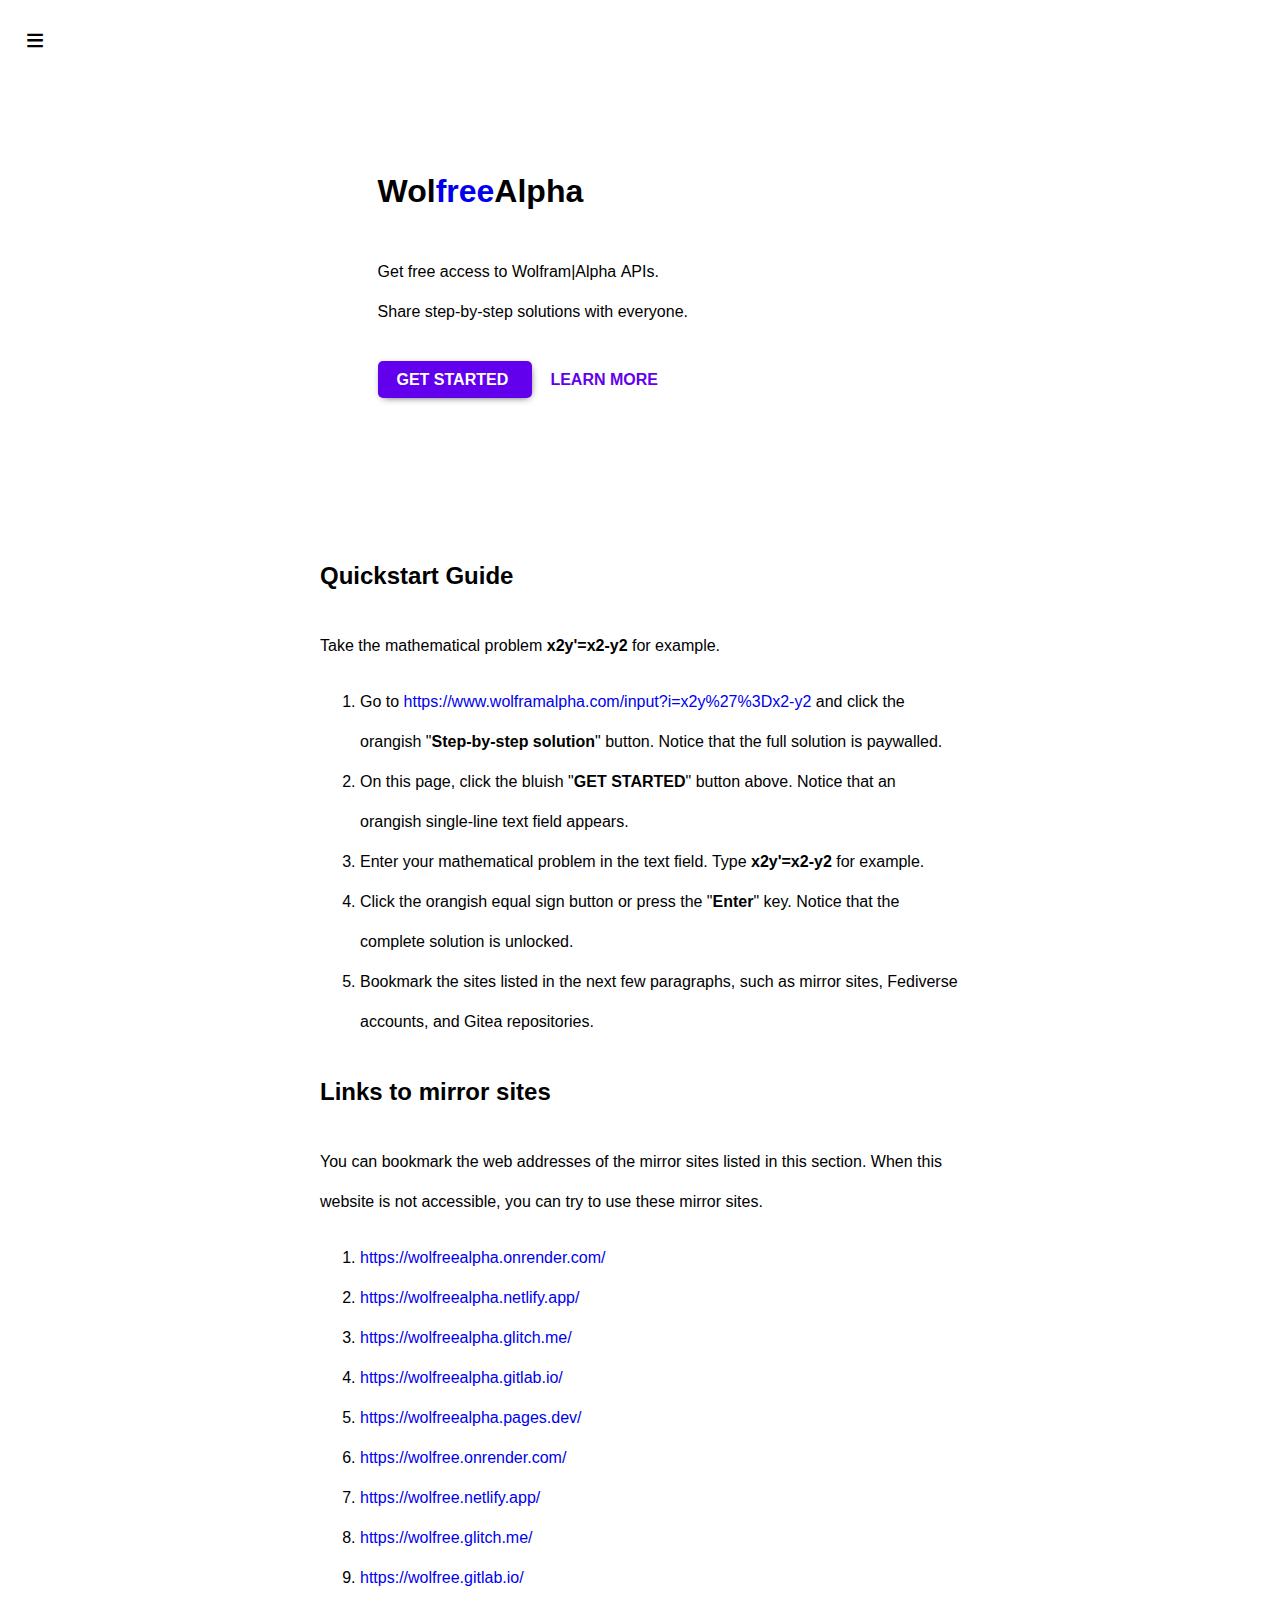
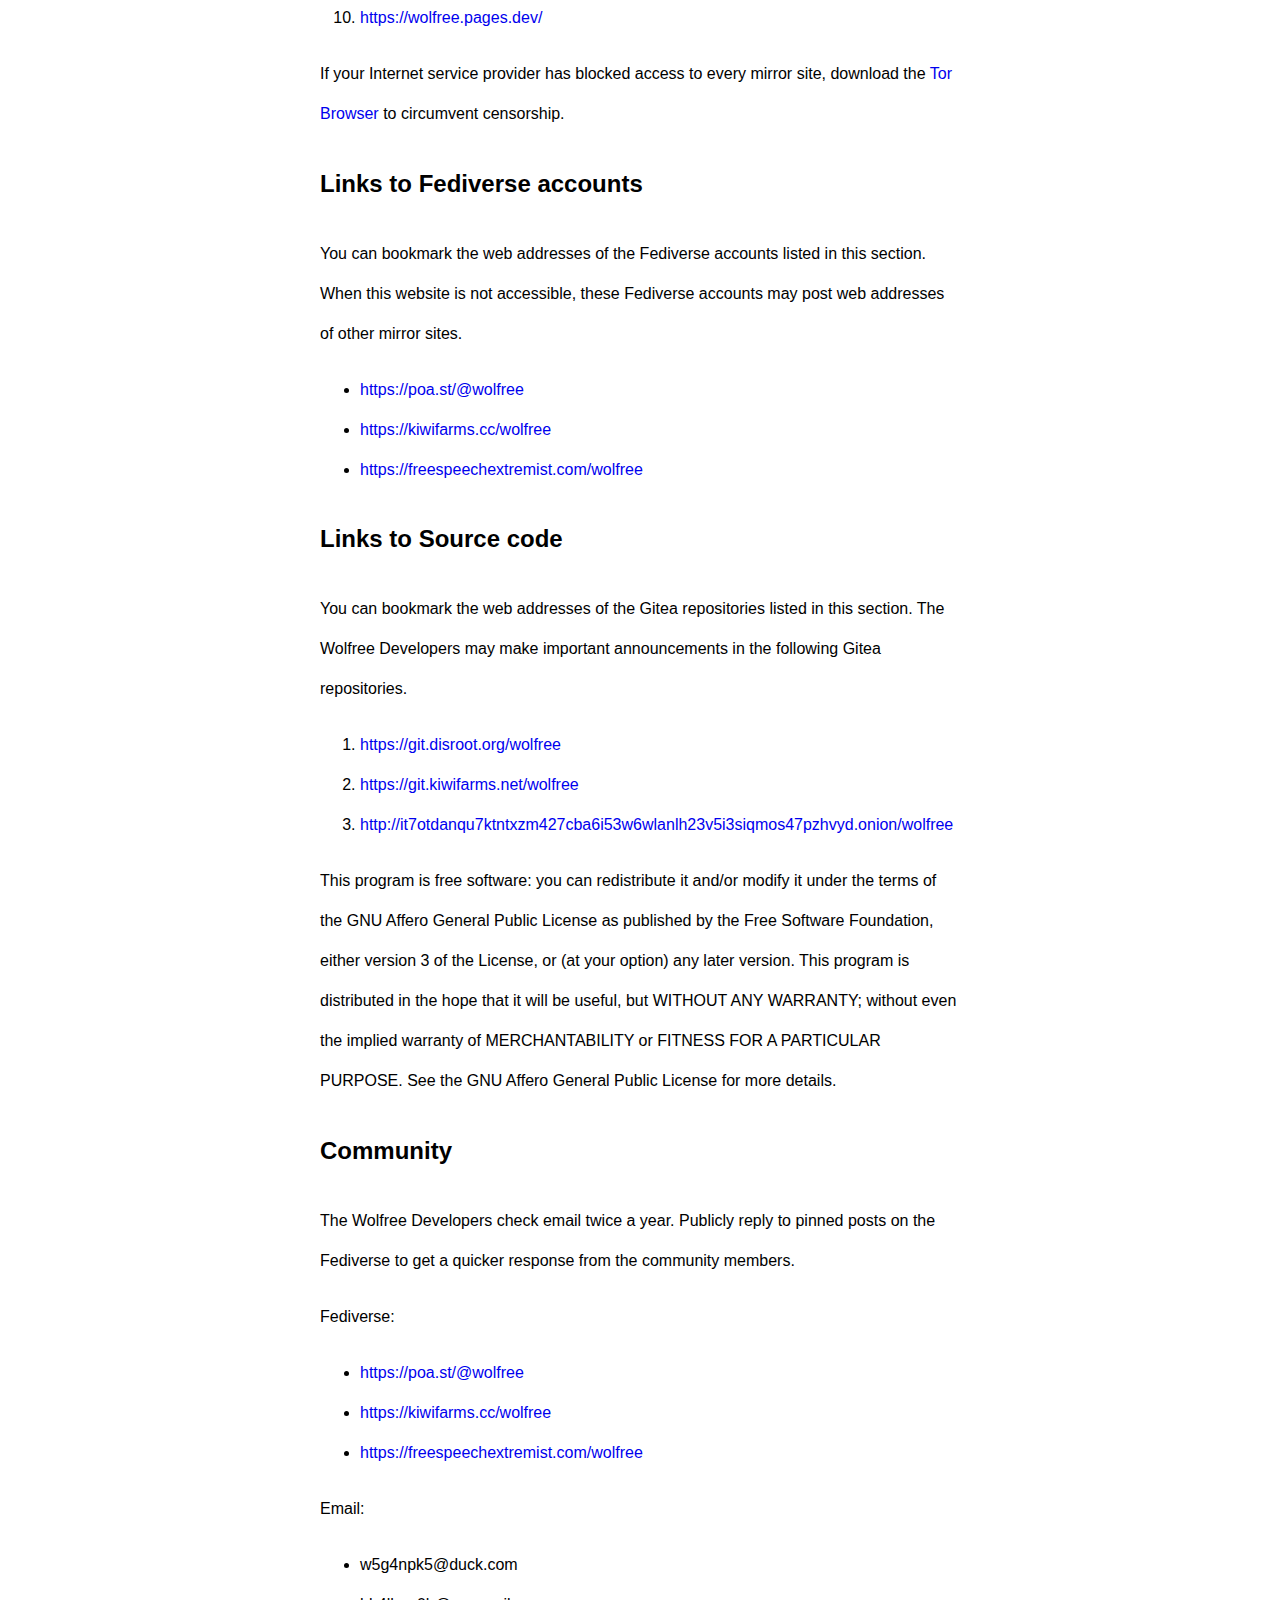
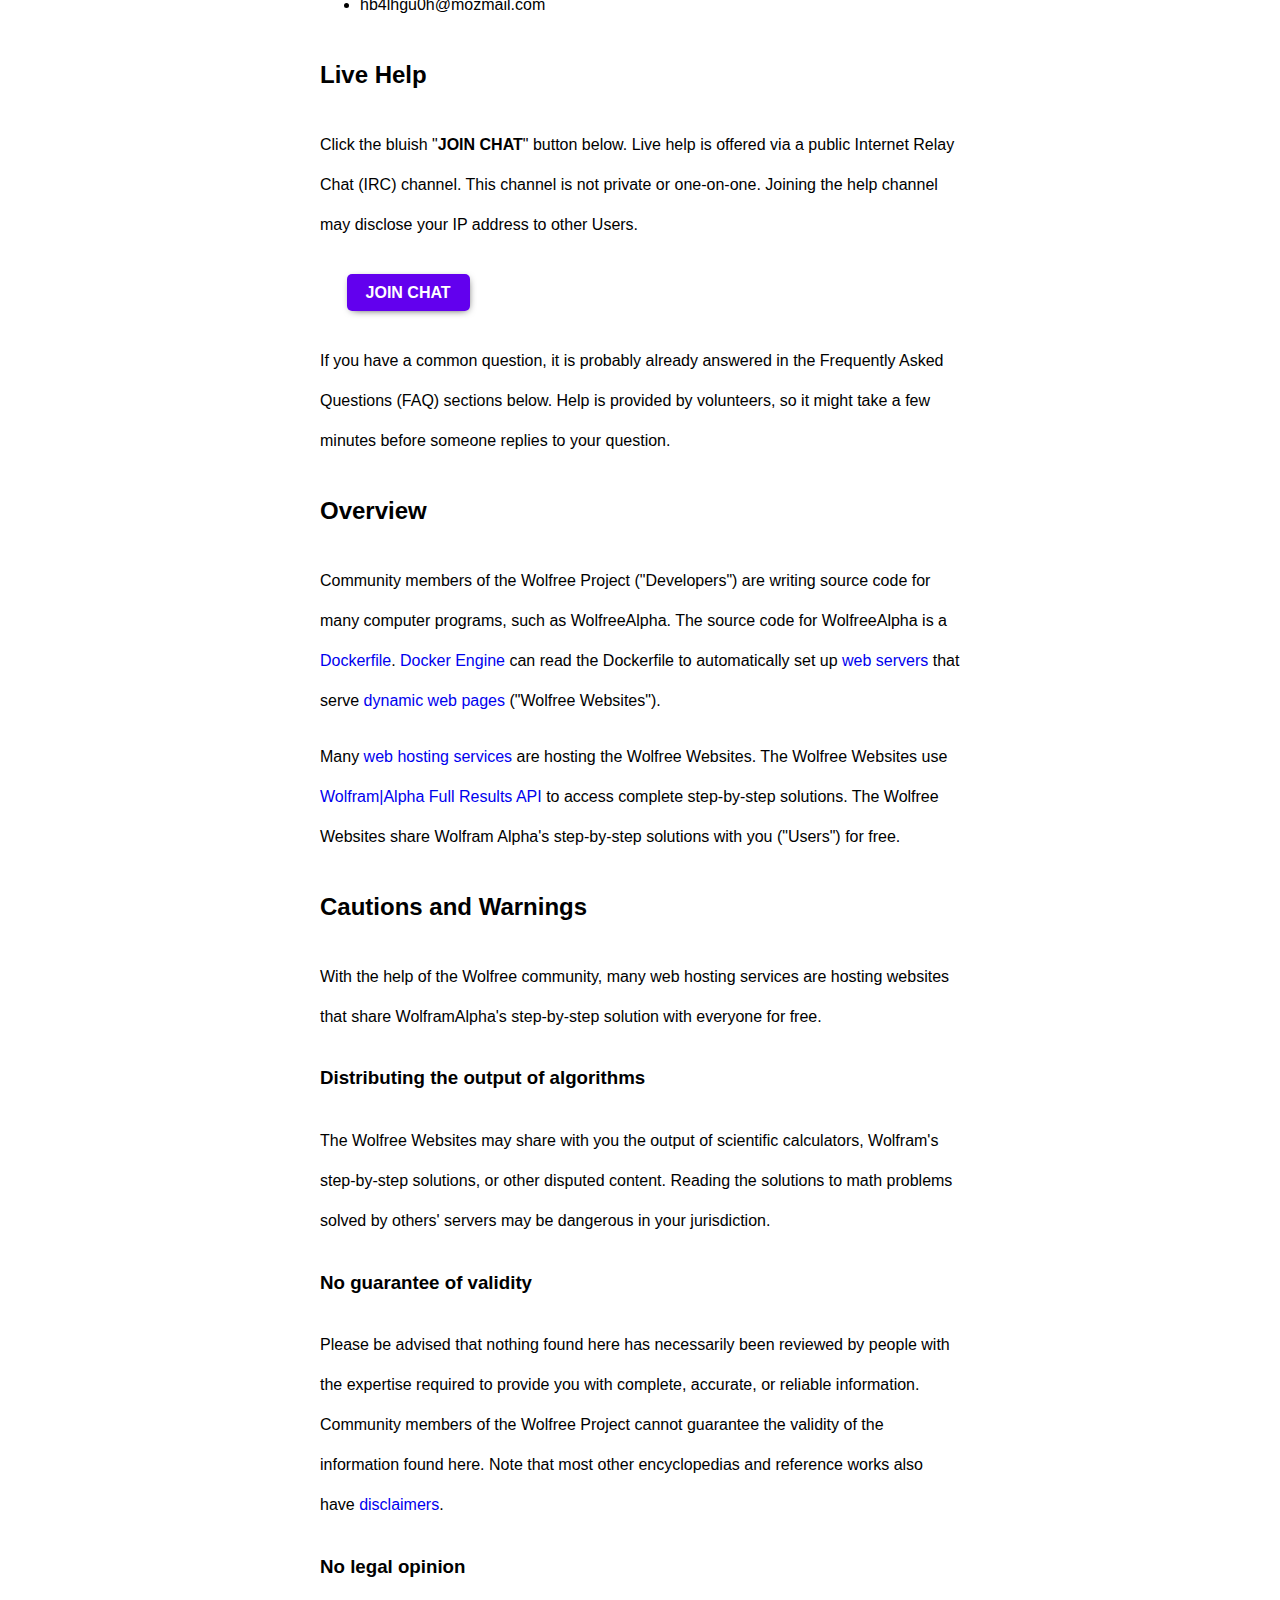
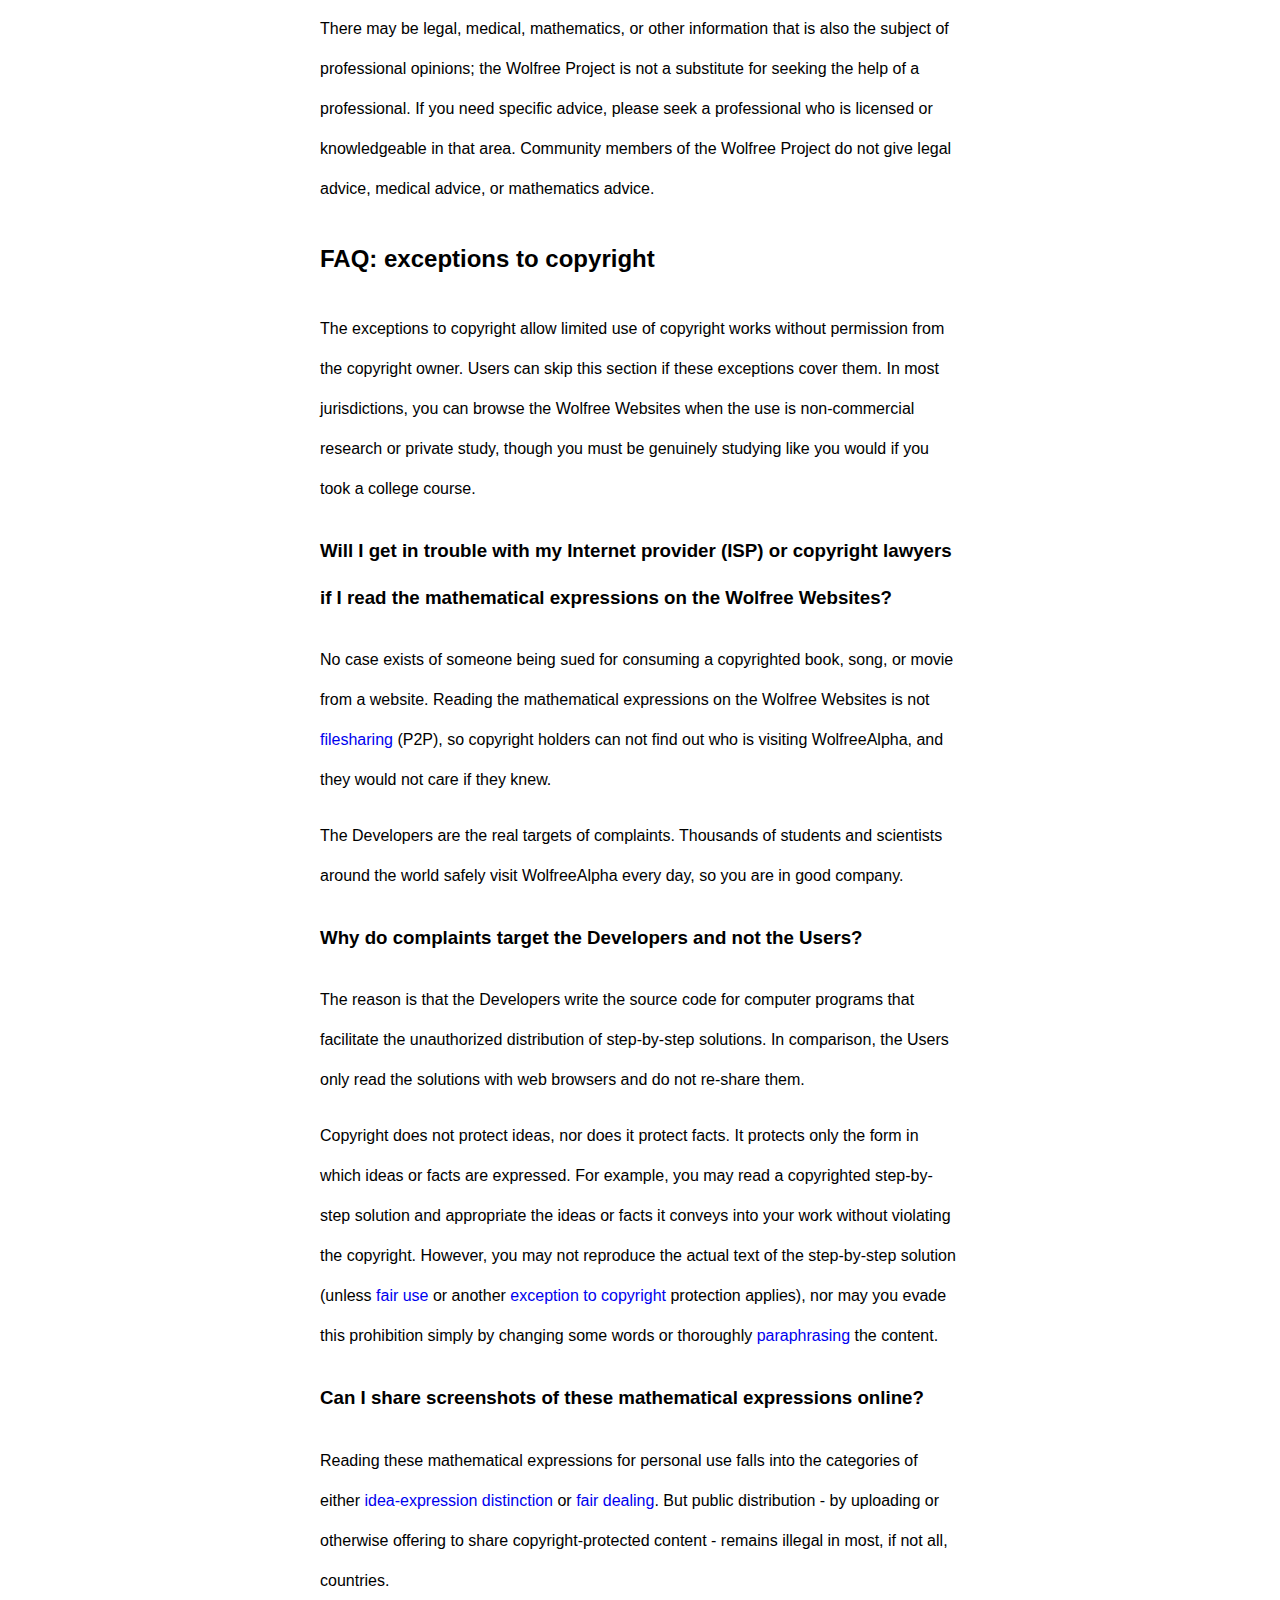
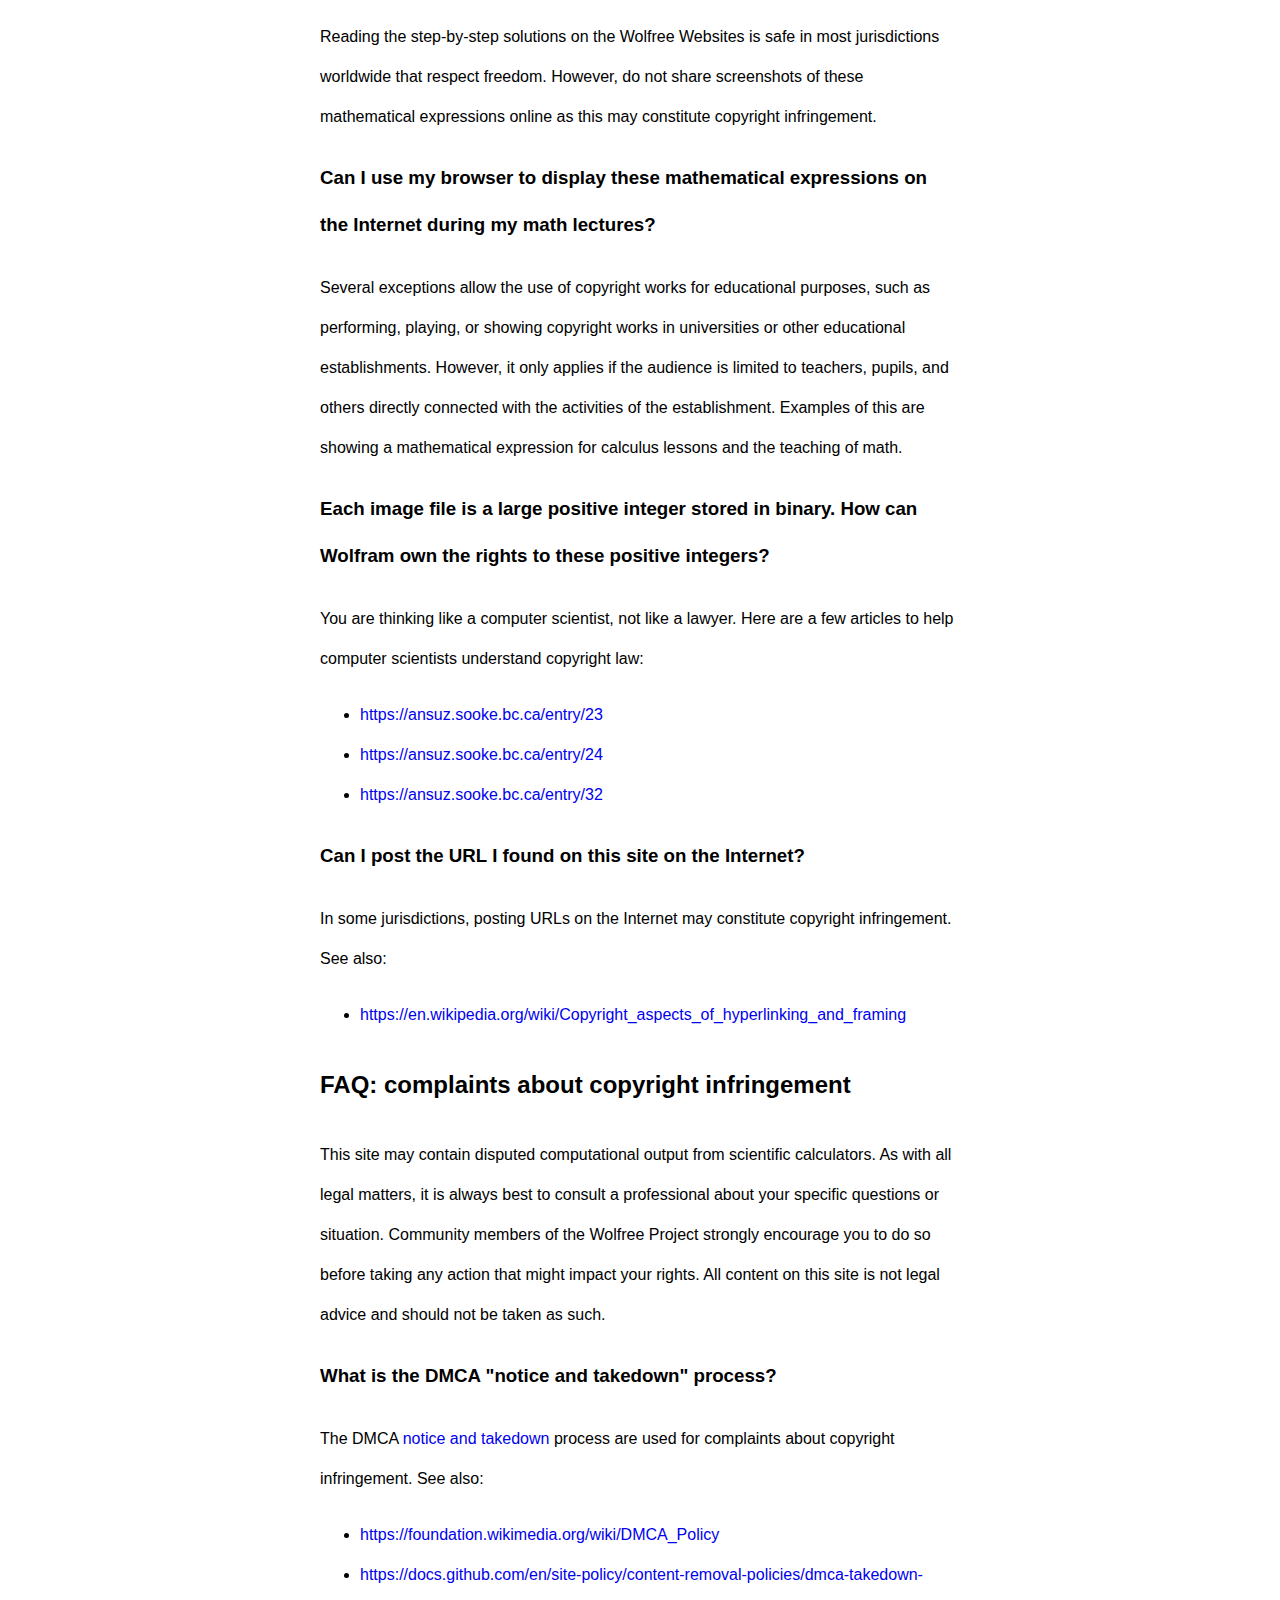
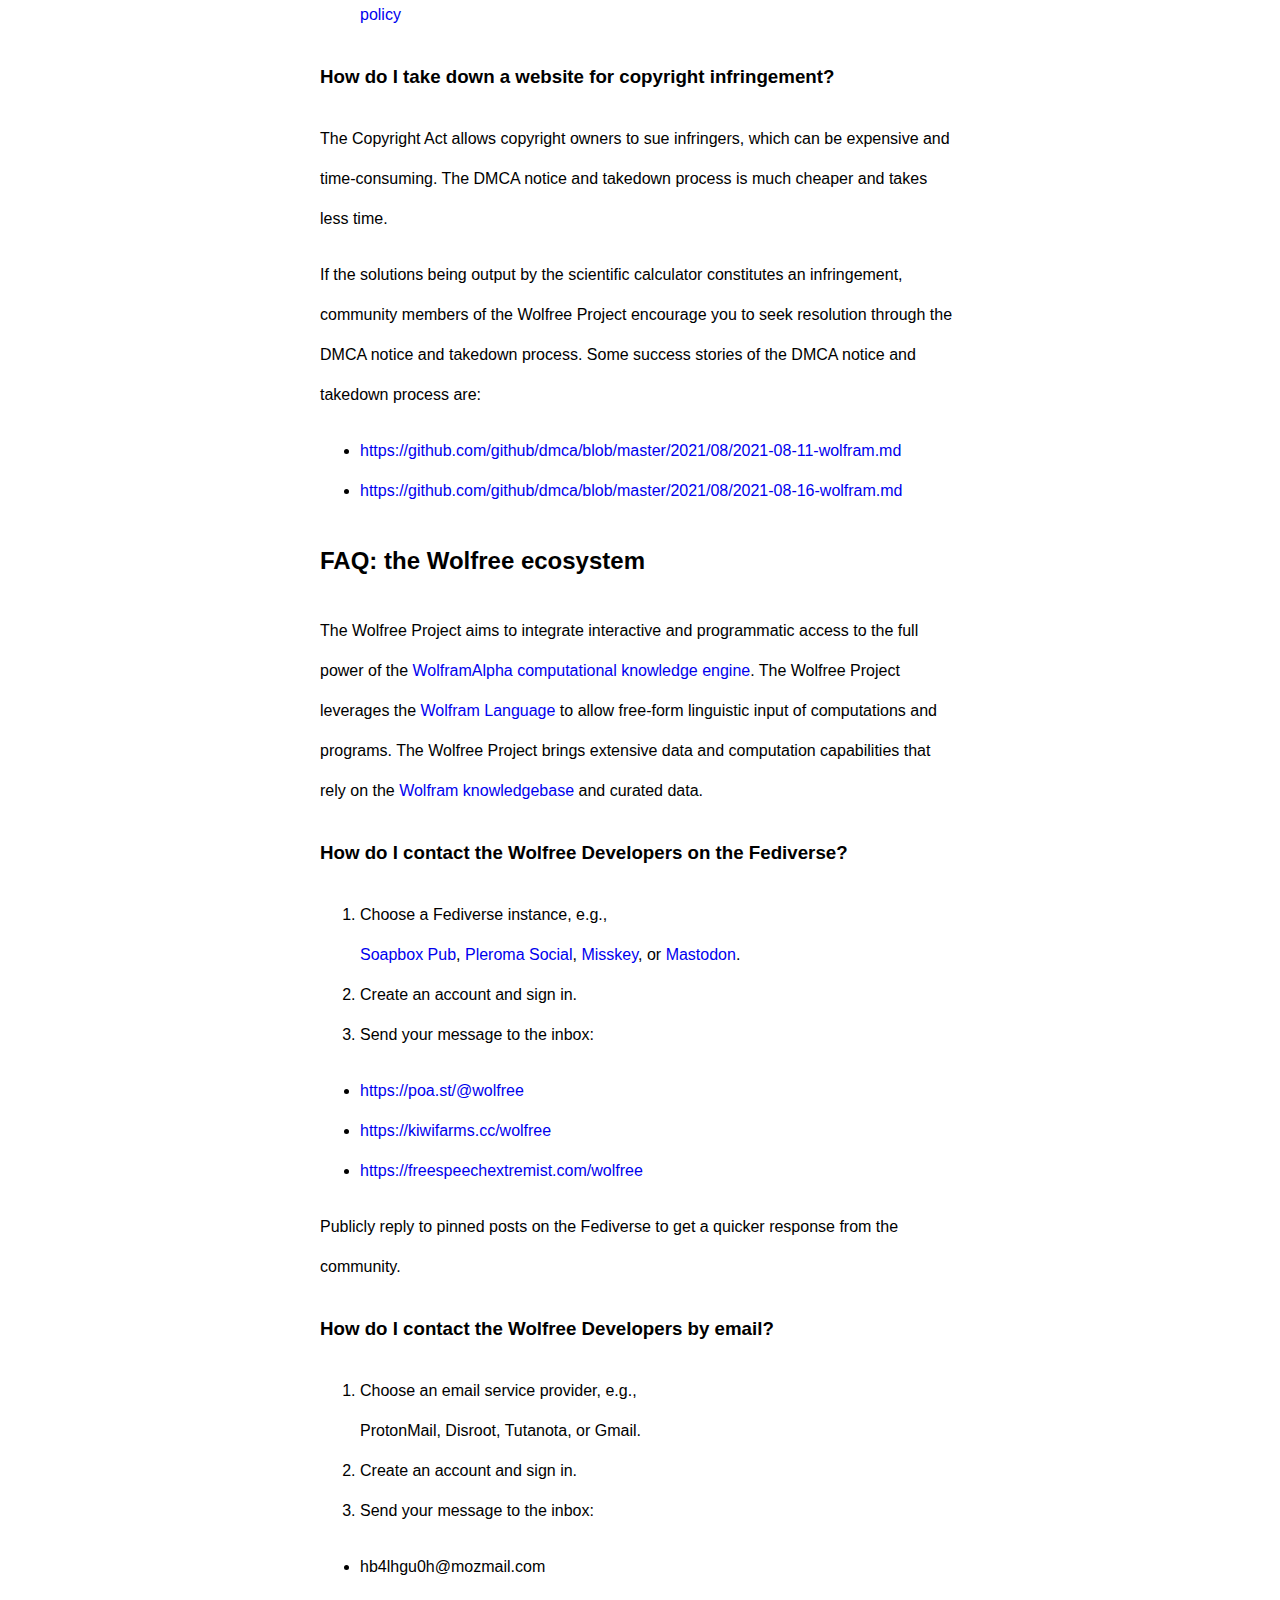
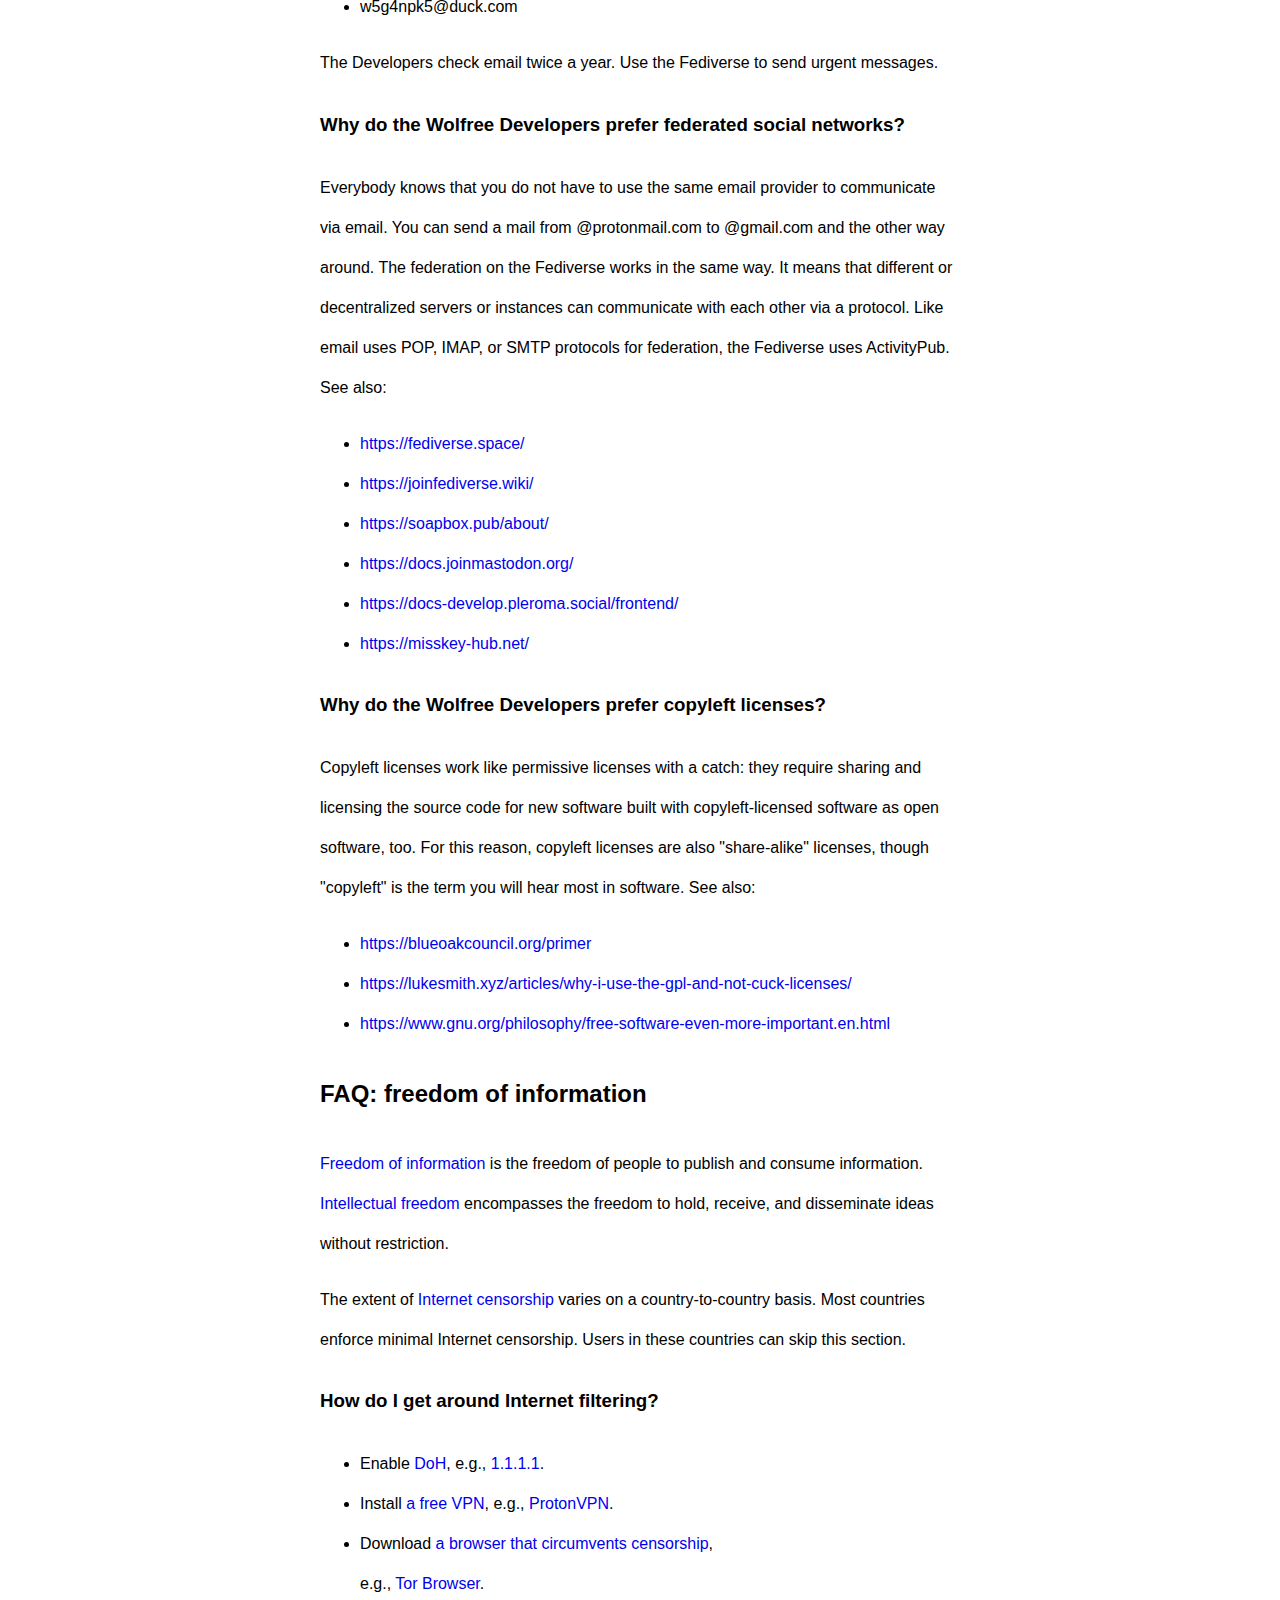
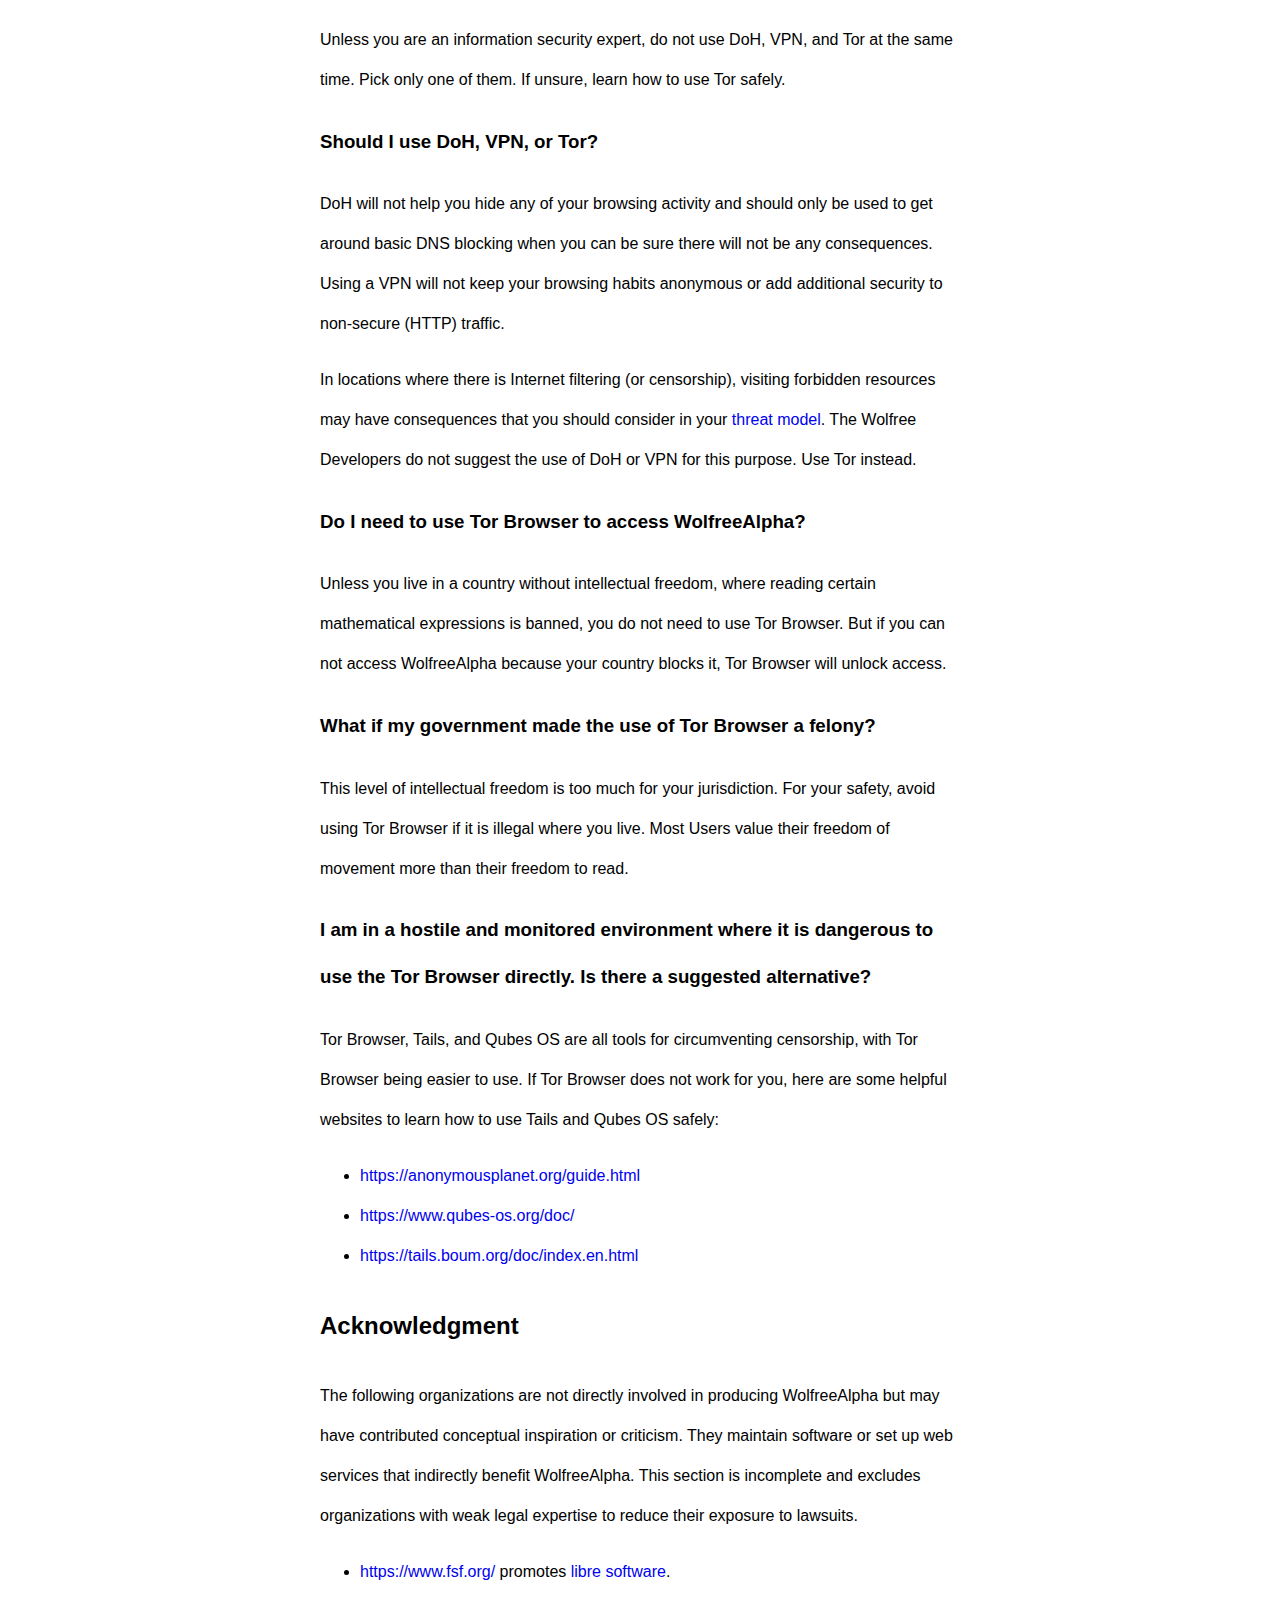
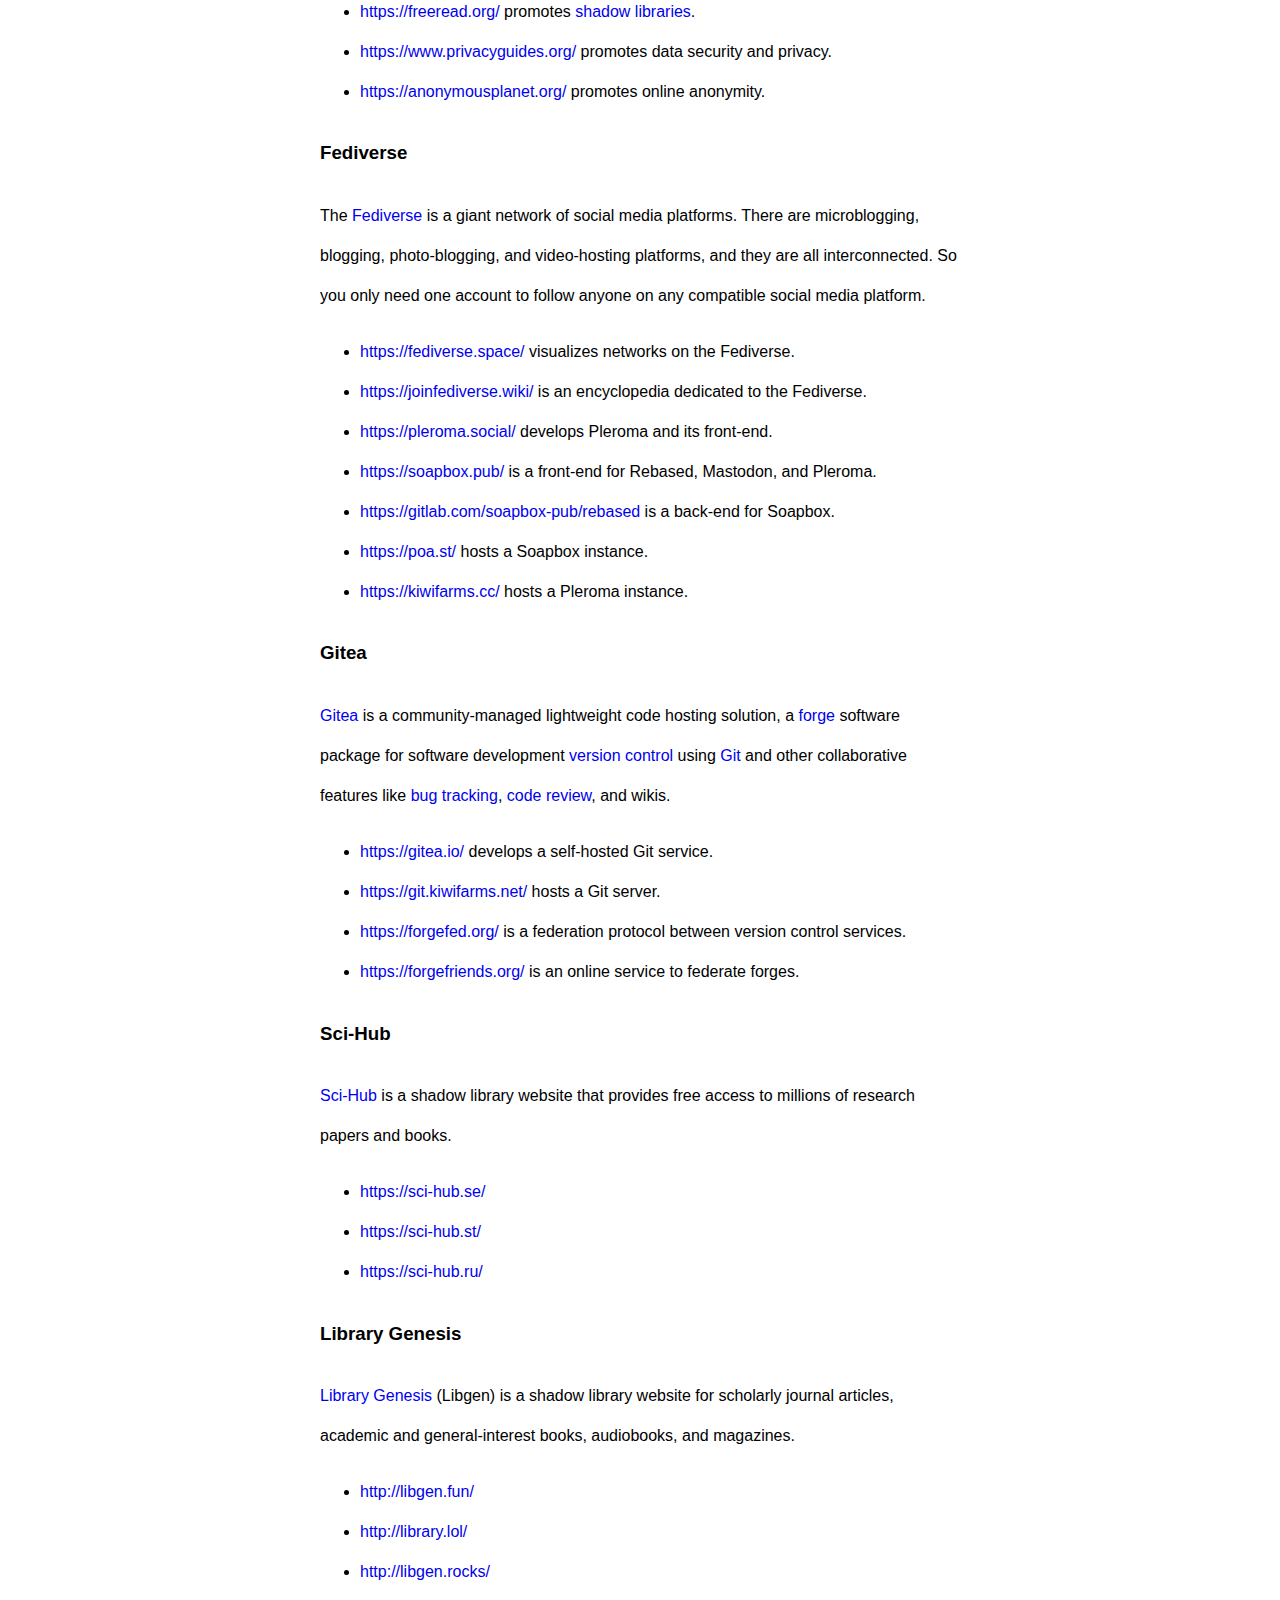
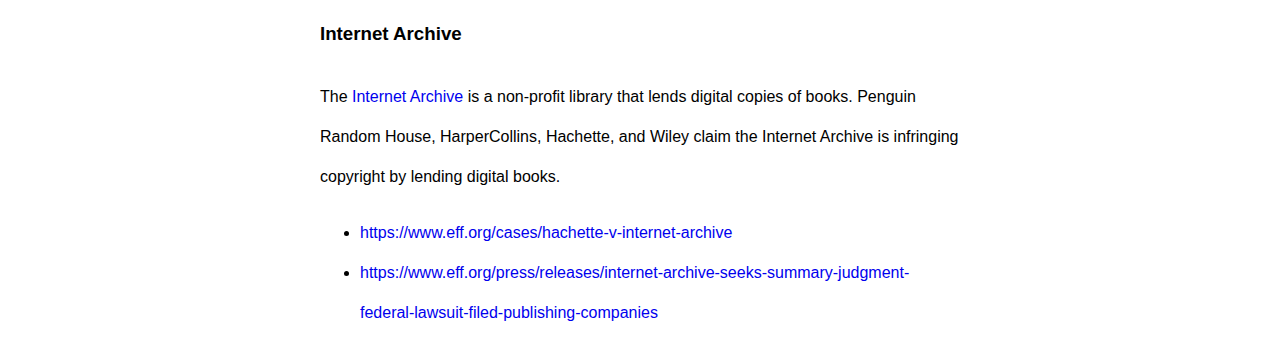
==== commit 4cc5ea22: "Use jQuery JSONP and stop using CORS proxies." ====
--- a/index.html
+++ b/index.html
@@ -5,6 +5,7 @@
 	<meta charset="utf-8">
 	<meta name="description" content="With the help of the Wolfree community, many web hosting services are hosting websites that share WolframAlpha's step-by-step solution with everyone for free.">
 	<title>Wolfree: Free Wolfram Alpha Step-by-Step Solution</title>
+	<link rel="icon" href="data:,">
 	<style>
 		body {
 			font-family: sans-serif;
@@ -456,14 +457,6 @@
 			<li><a href="https://poa.st/timeline/fediverse">https://poa.st/</a> hosts a Soapbox instance.</li>
 			<li><a href="https://kiwifarms.cc/main/all">https://kiwifarms.cc/</a> hosts a Pleroma instance.</li>
 		</ul>
-		<p>
-			You can follow the Wolfree Project on the Fediverse:
-		</p>
-		<ul>
-			<li><a>https://poa.st/@wolfree</a></li>
-			<li><a>https://kiwifarms.cc/wolfree</a></li>
-			<li><a>https://freespeechextremist.com/wolfree</a></li>
-		</ul>
 		<h3> Gitea </h3>
 		<p>
 			<a href="https://en.wikipedia.org/wiki/Gitea">Gitea</a> is a community-managed lightweight code hosting solution, a <a href="https://en.wikipedia.org/wiki/Forge_(software)">forge</a> software package for software development <a href="https://en.wikipedia.org/wiki/Version_control">version control</a> using <a href="https://en.wikipedia.org/wiki/Git">Git</a> and other collaborative features like <a href="https://en.wikipedia.org/wiki/Bug_tracking_system">bug tracking</a>, <a href="https://en.wikipedia.org/wiki/Code_review">code review</a>, and wikis.
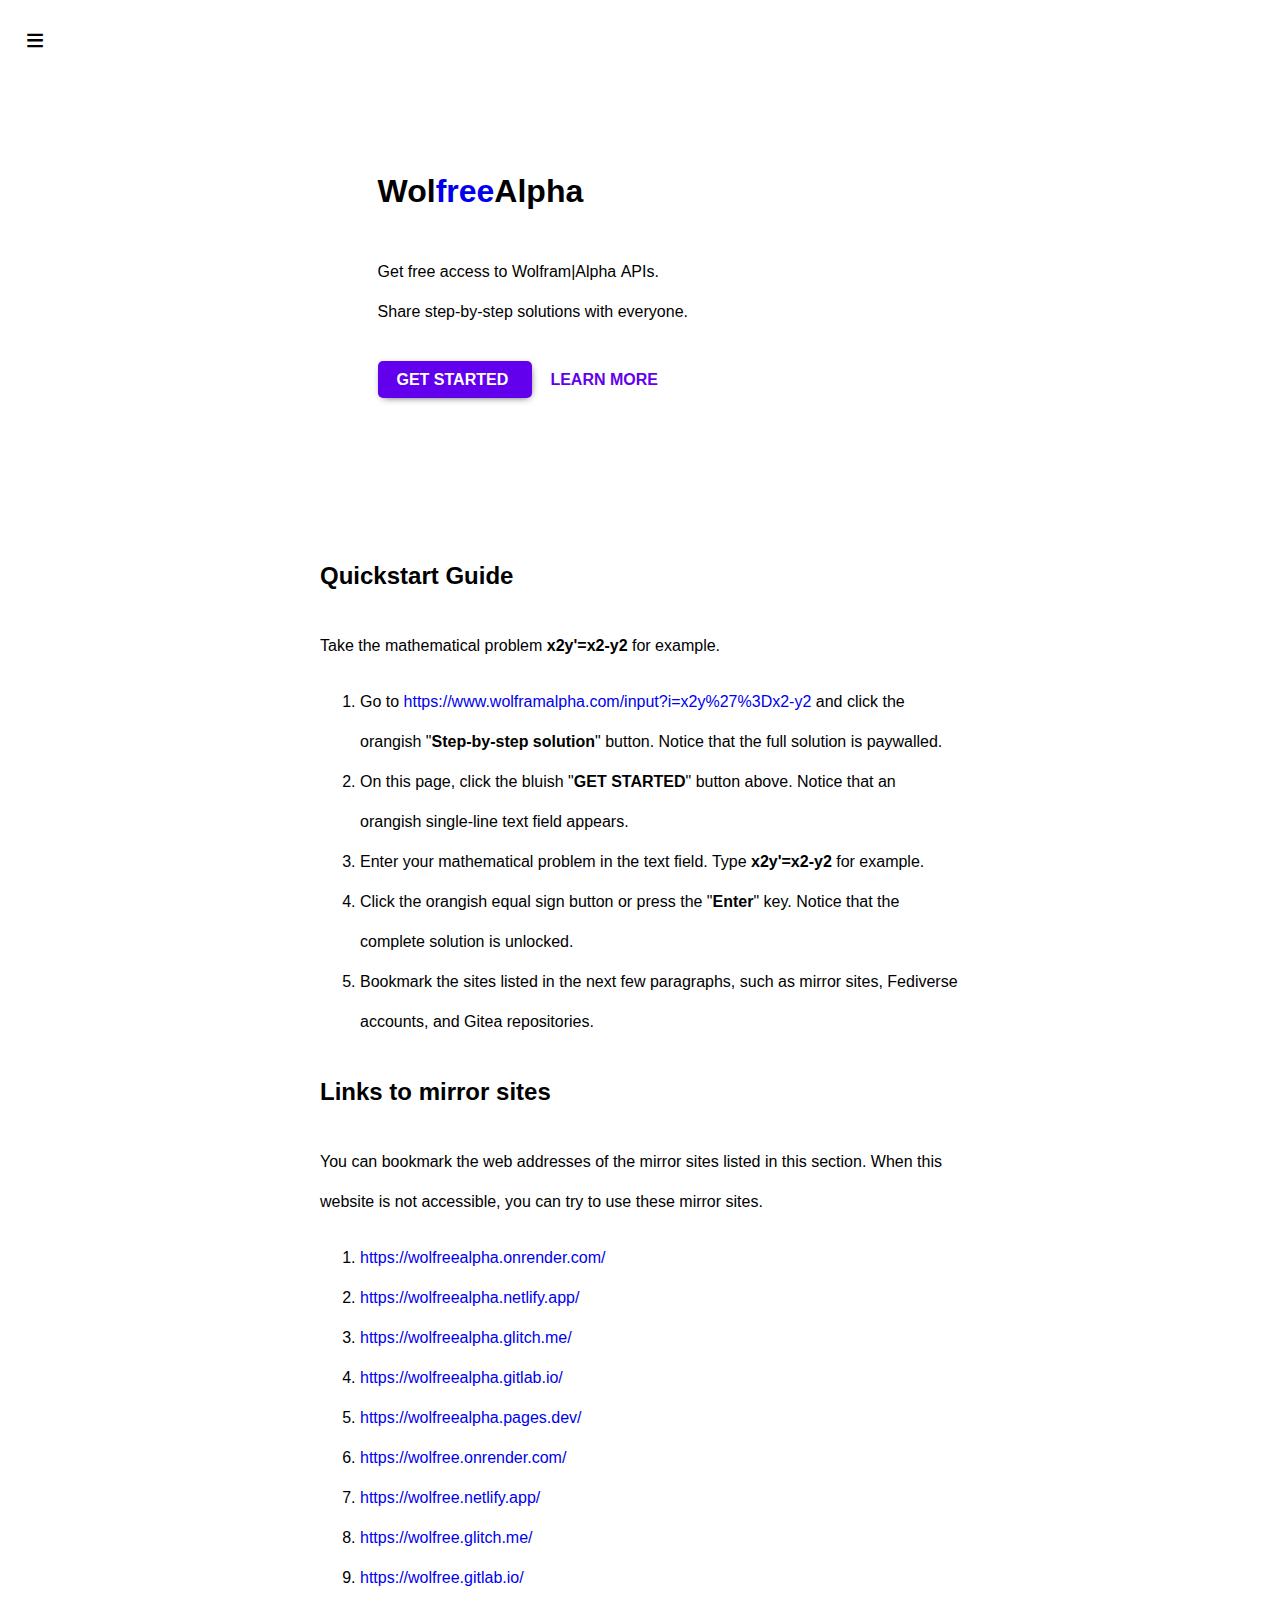
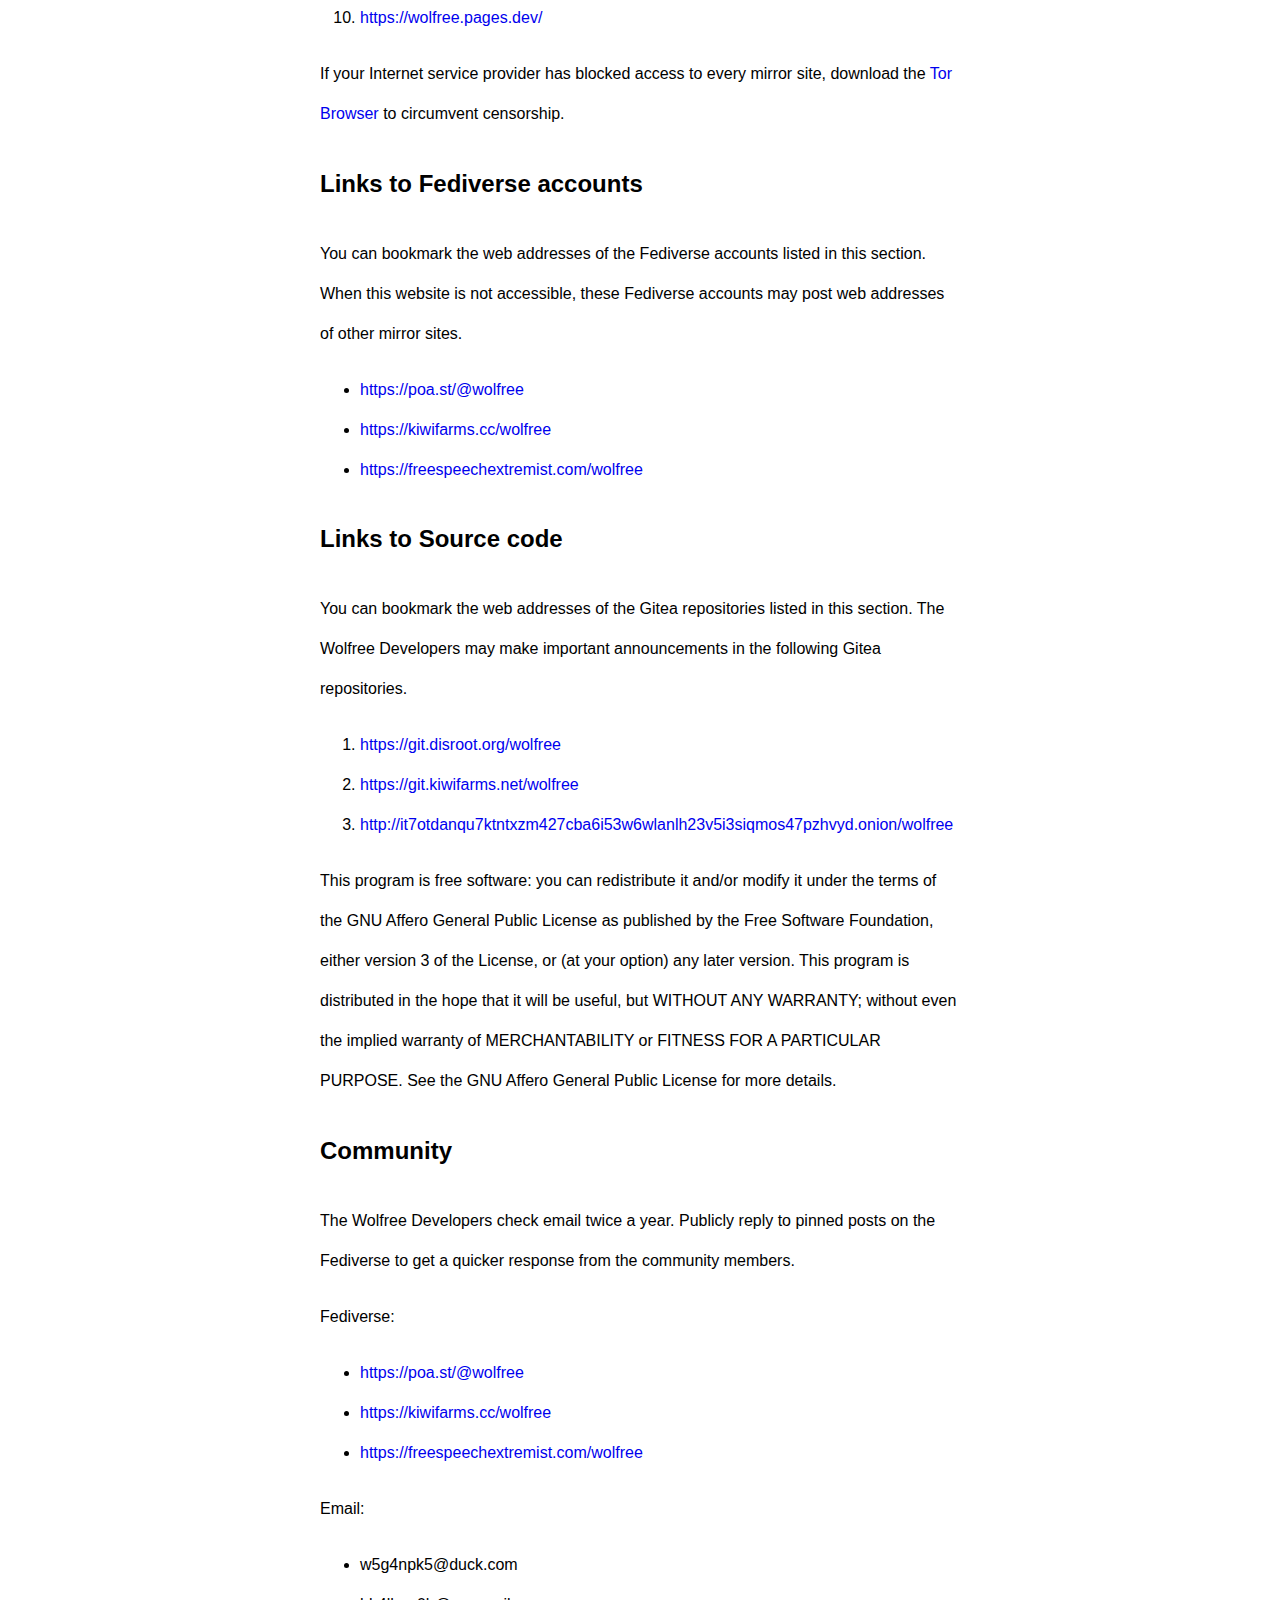
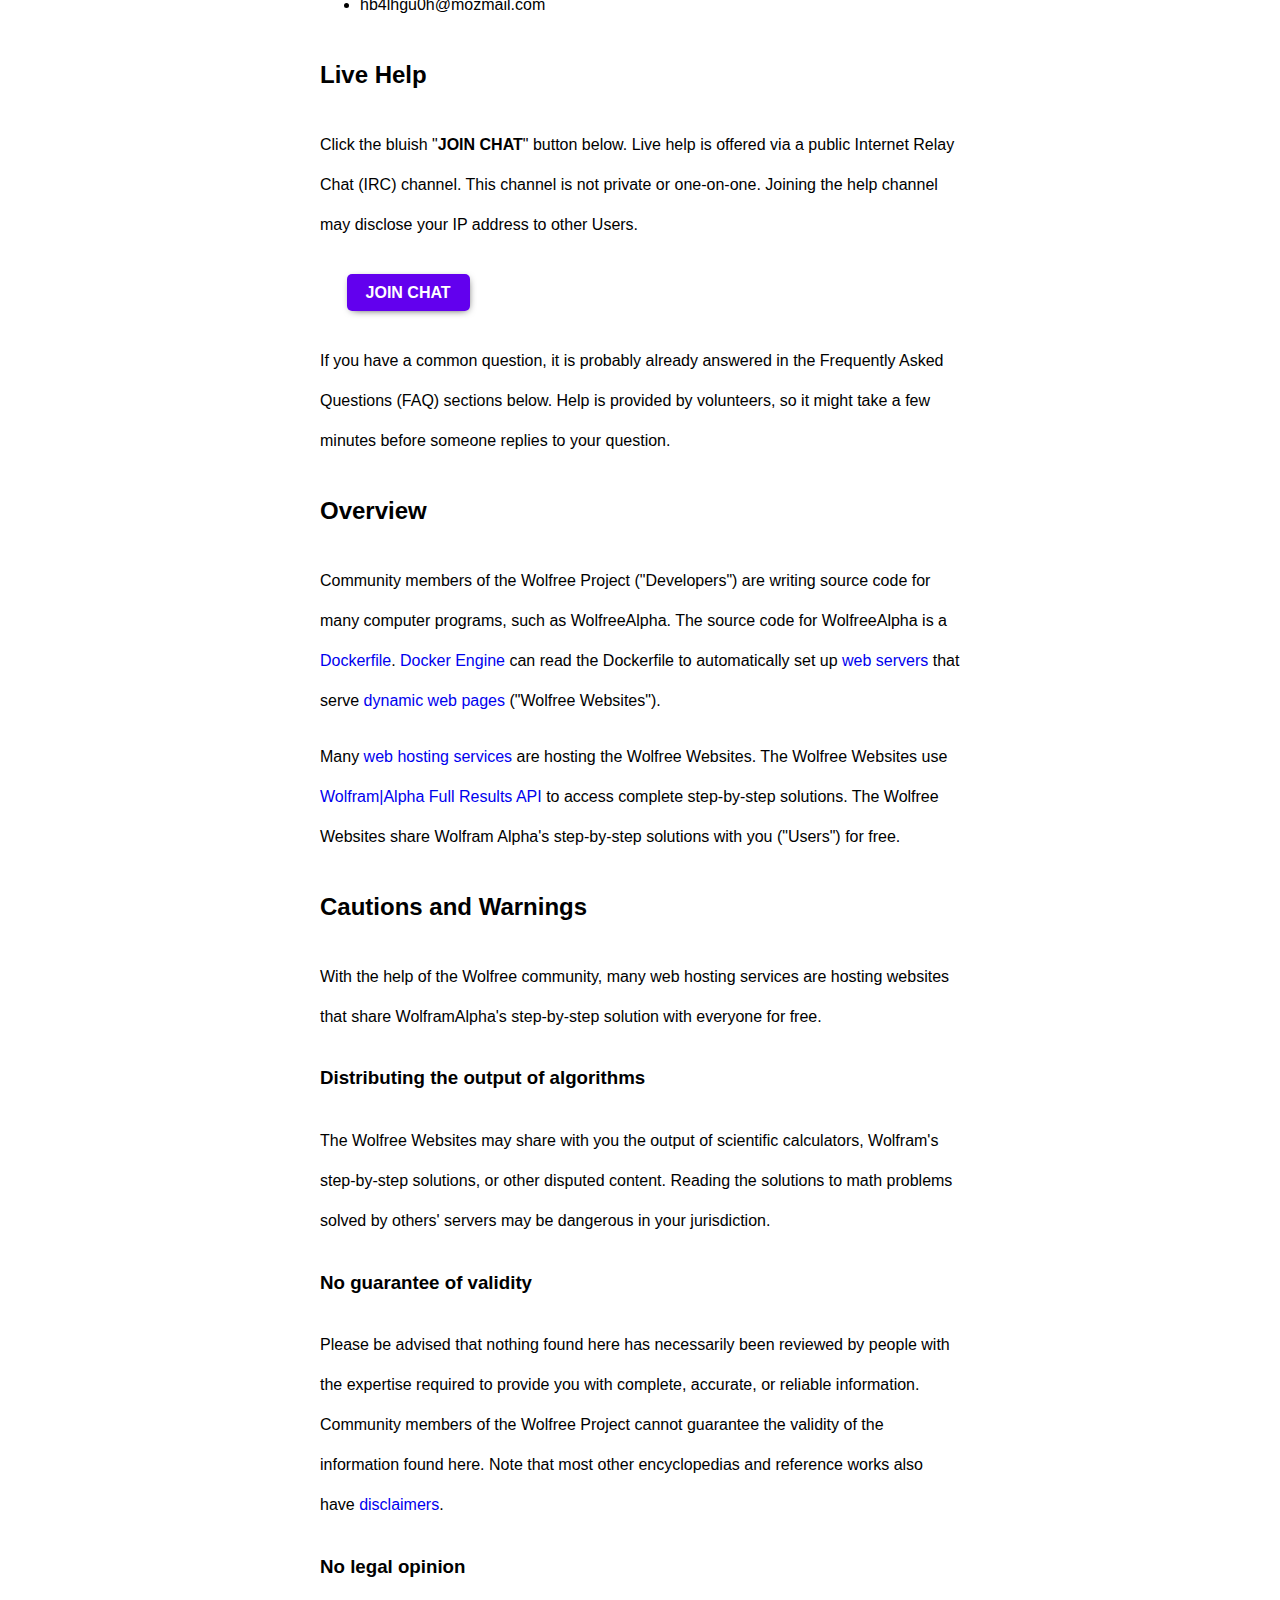
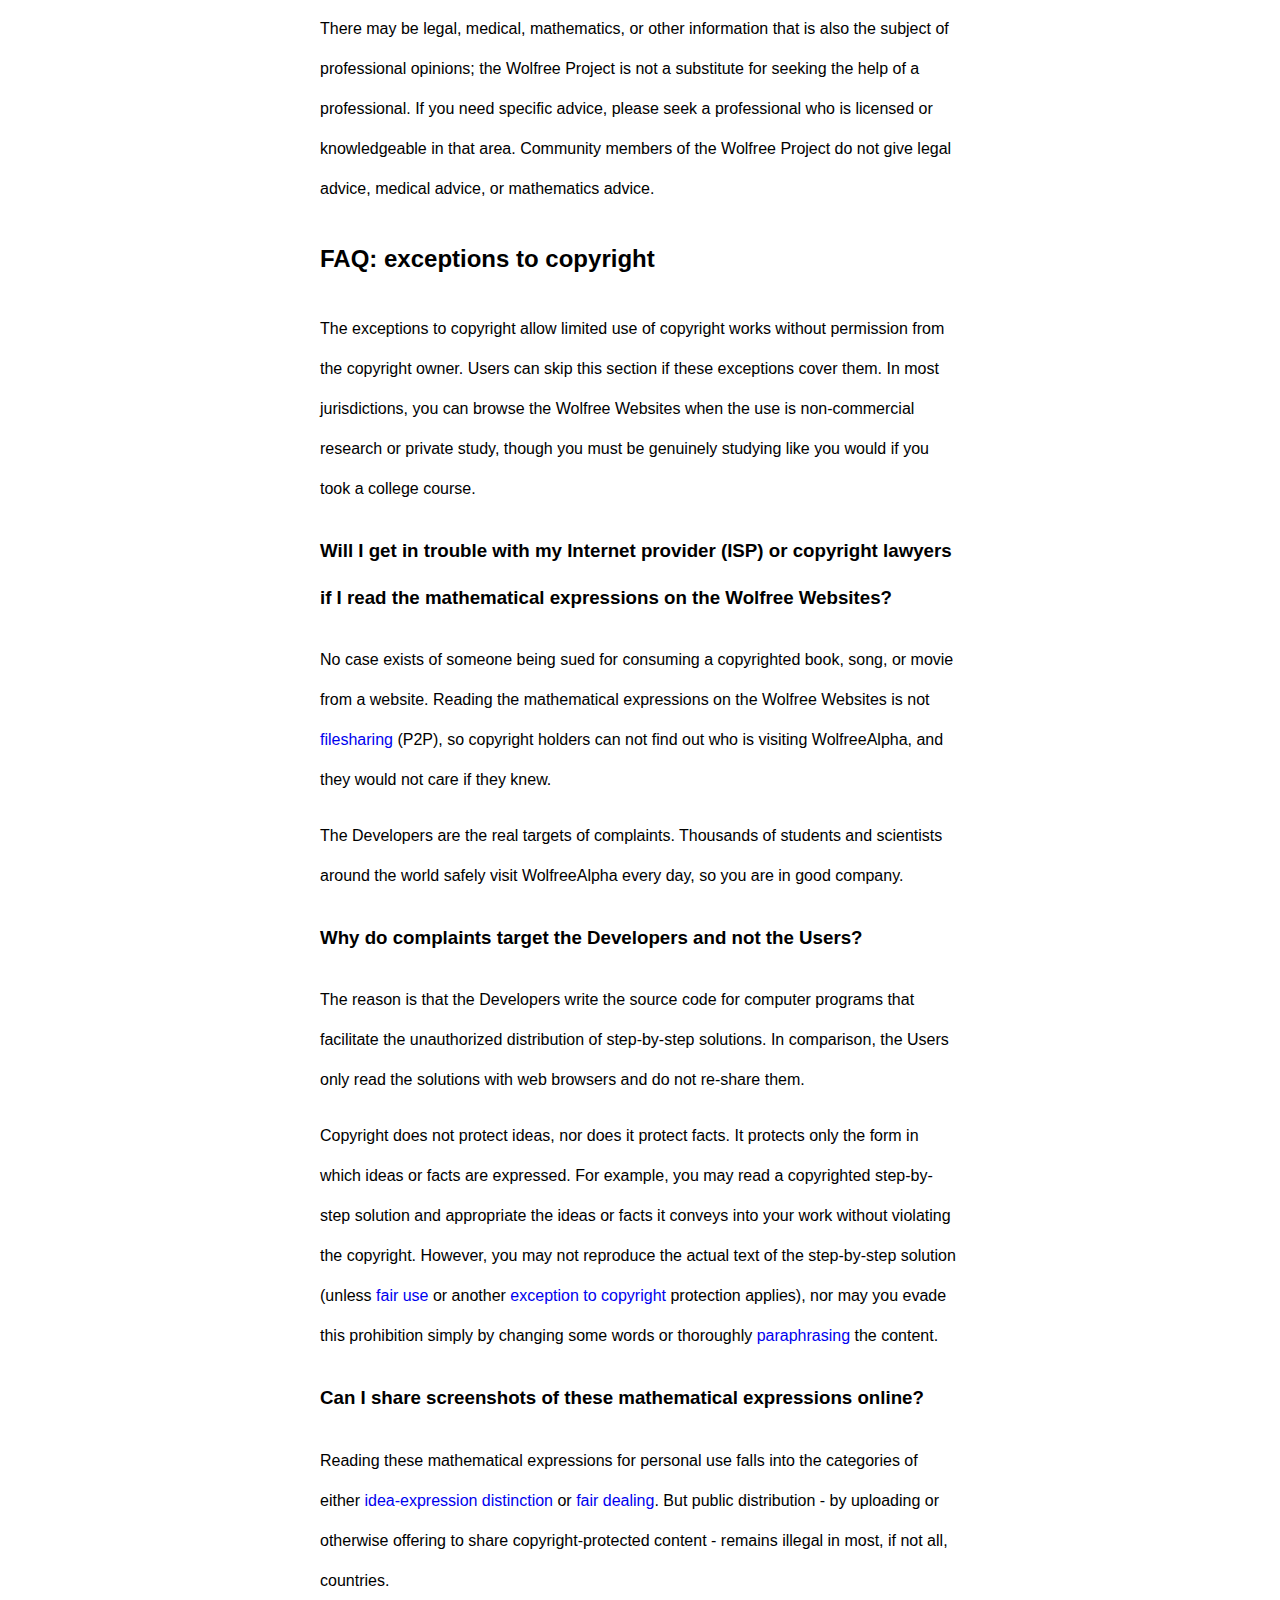
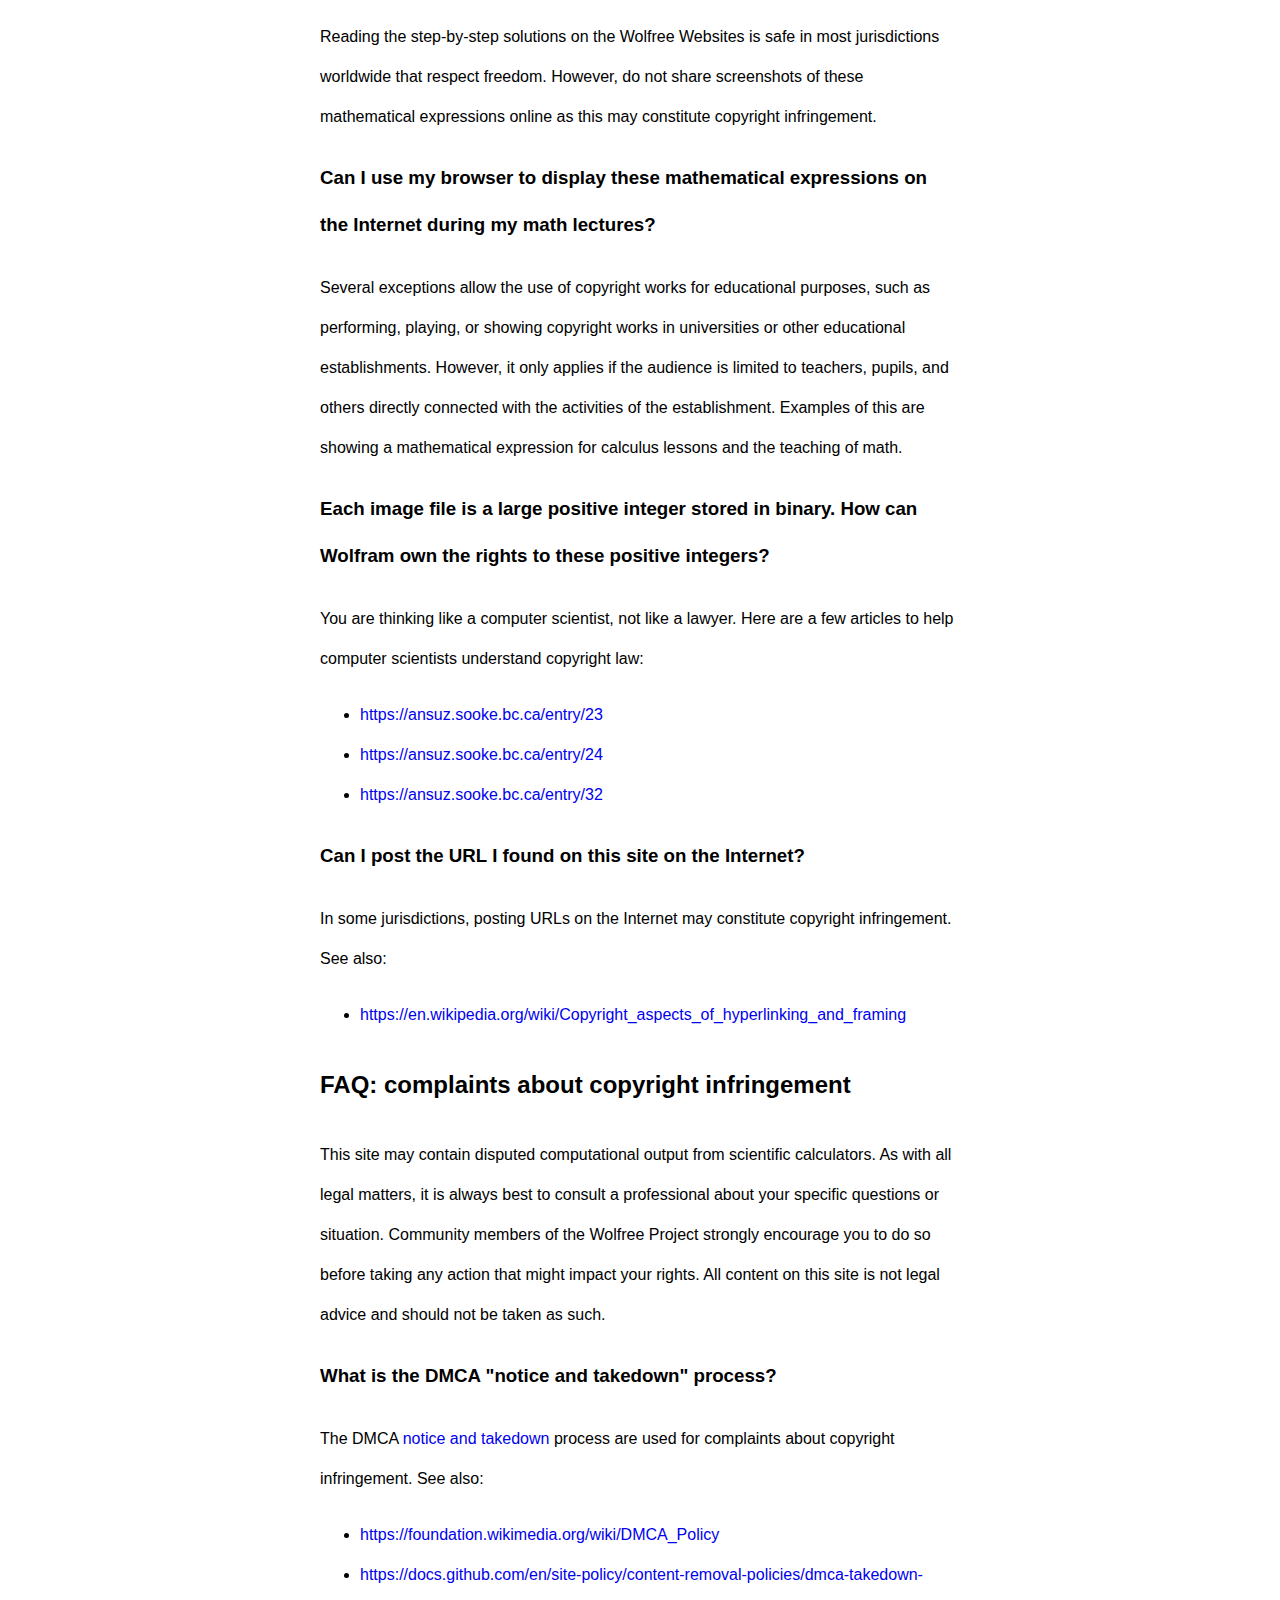
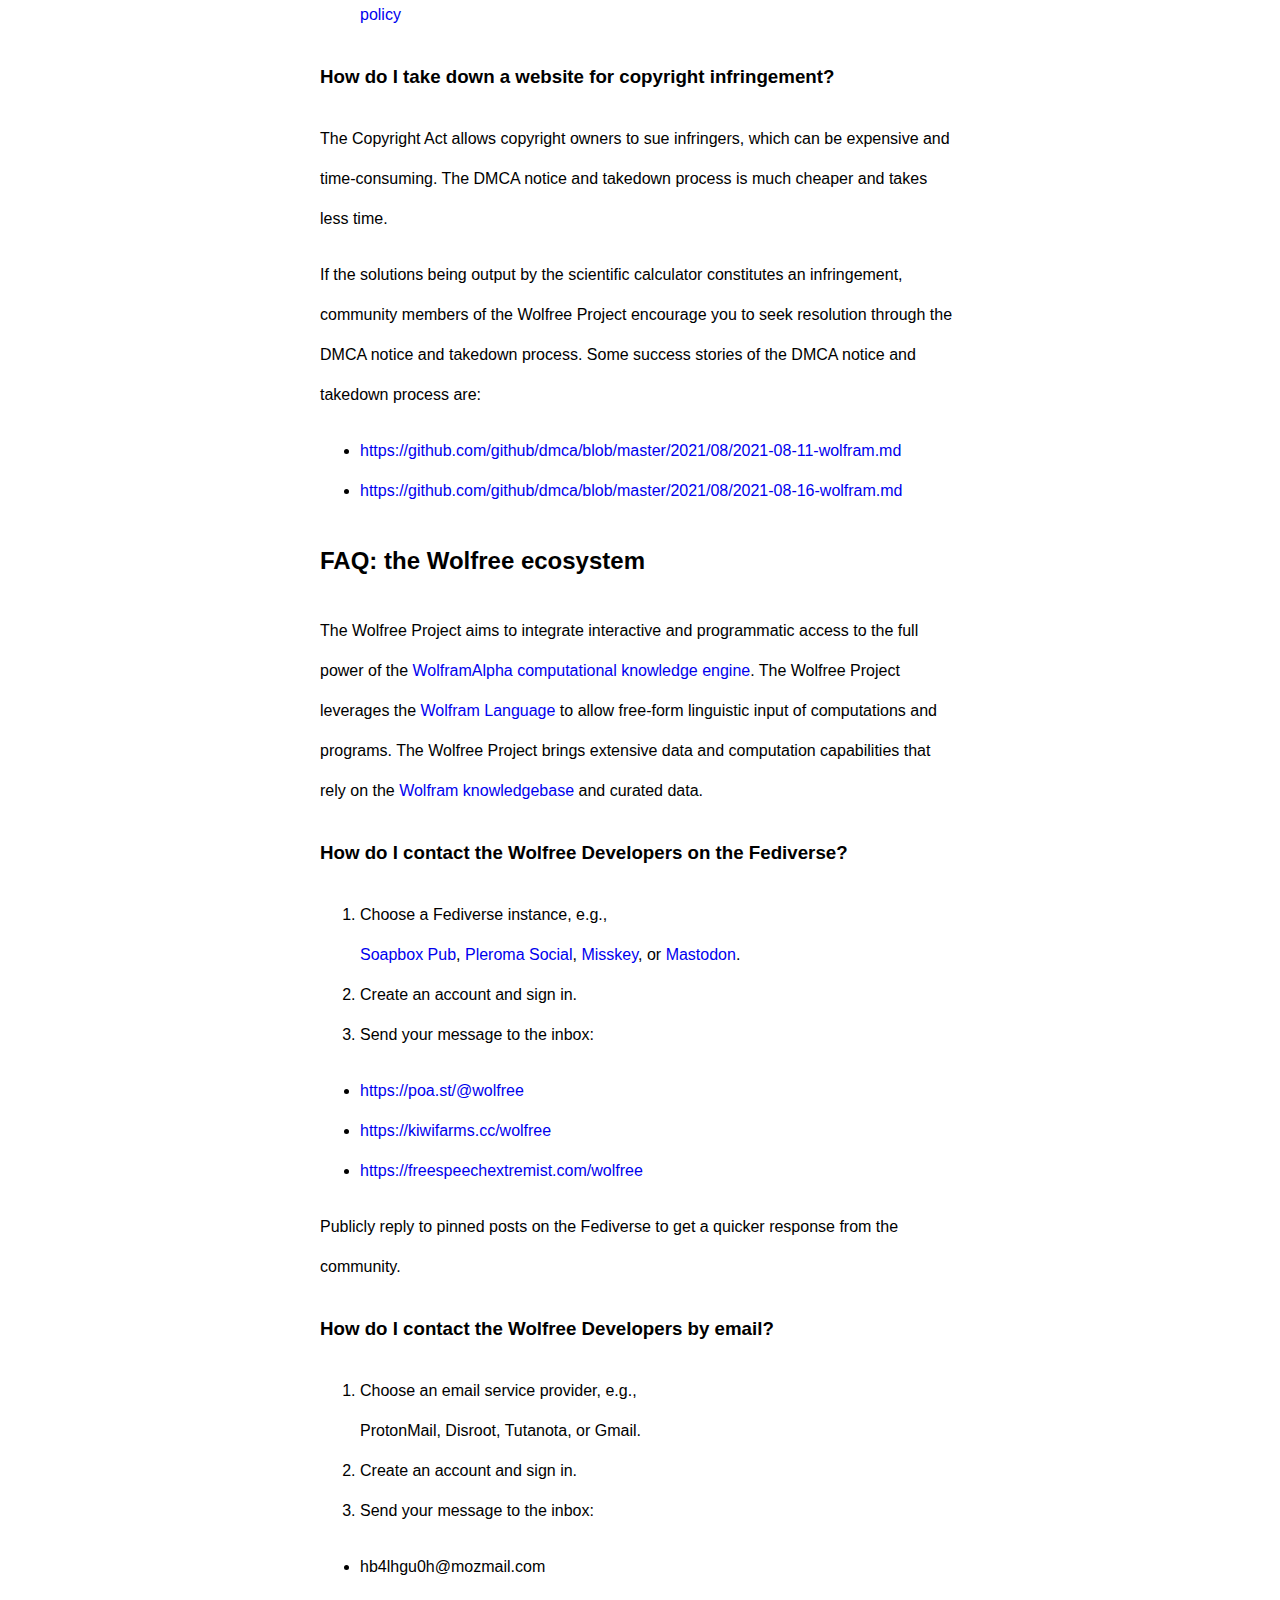
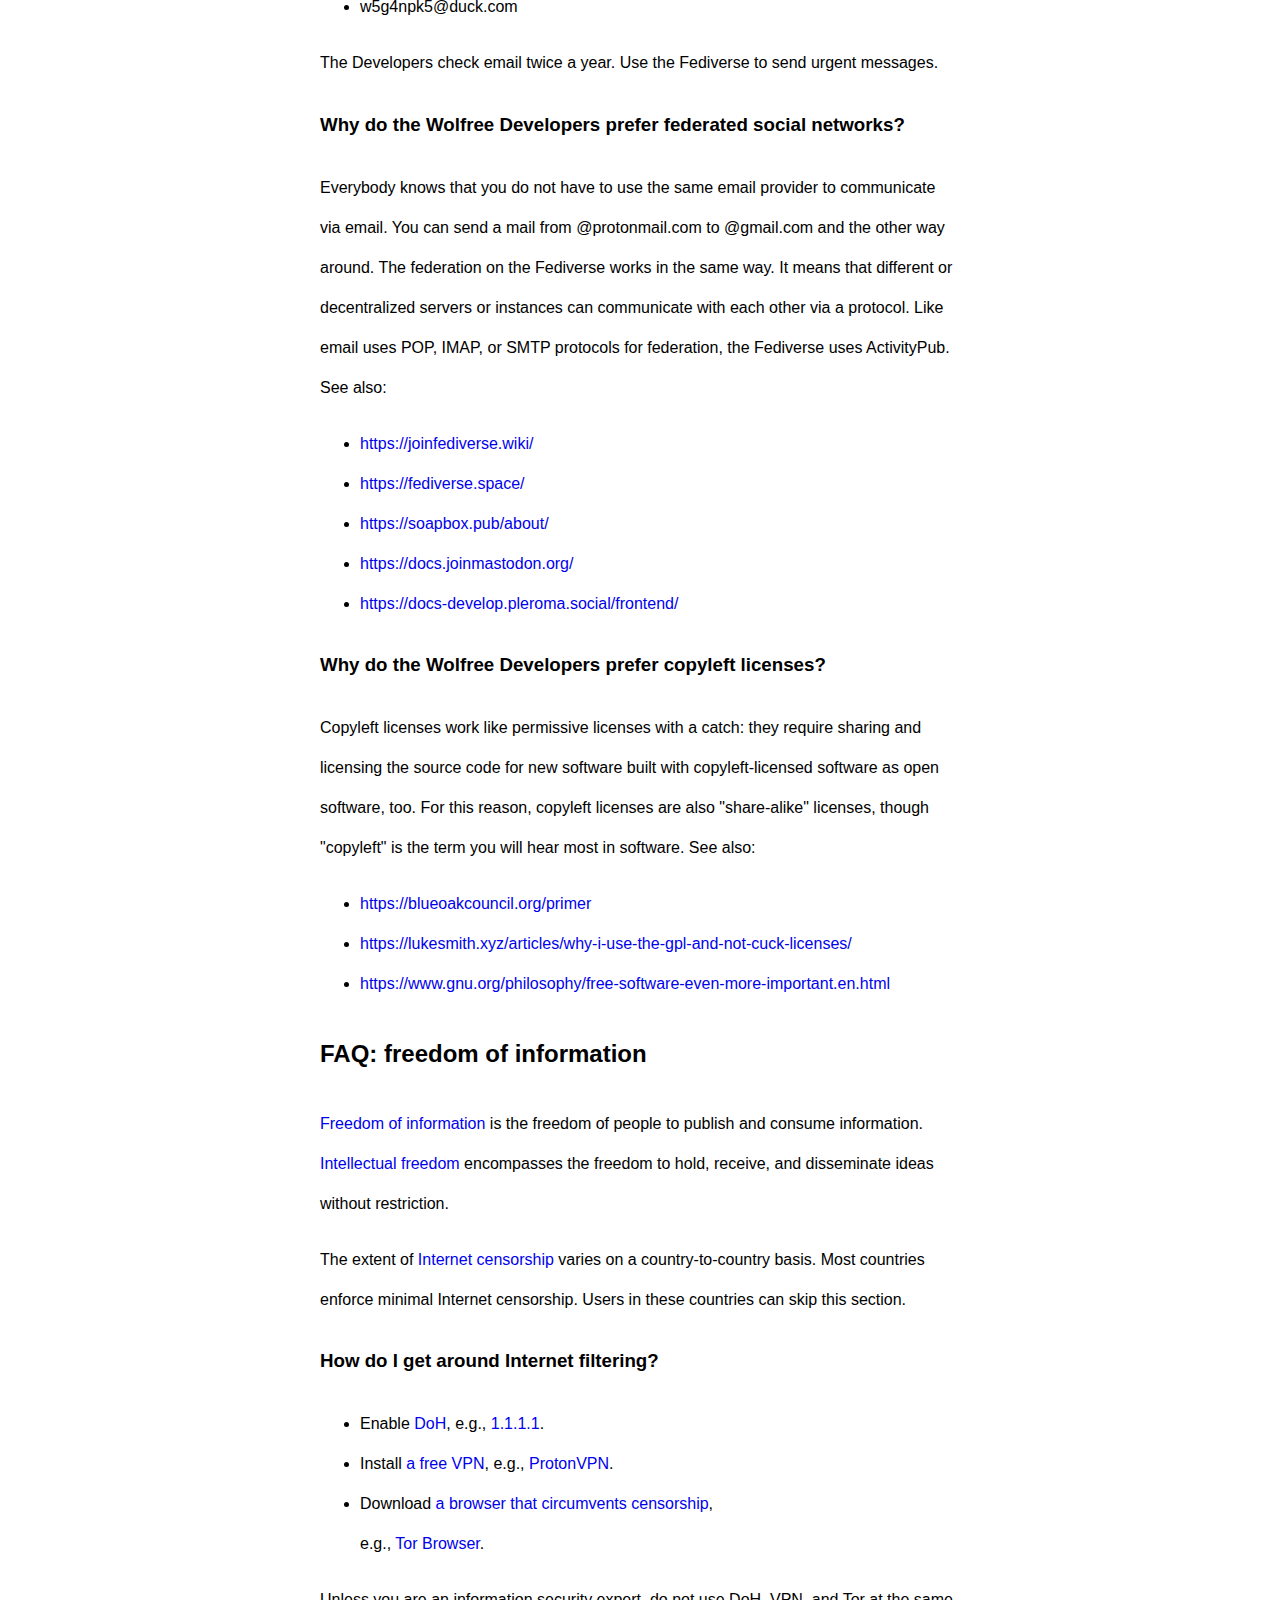
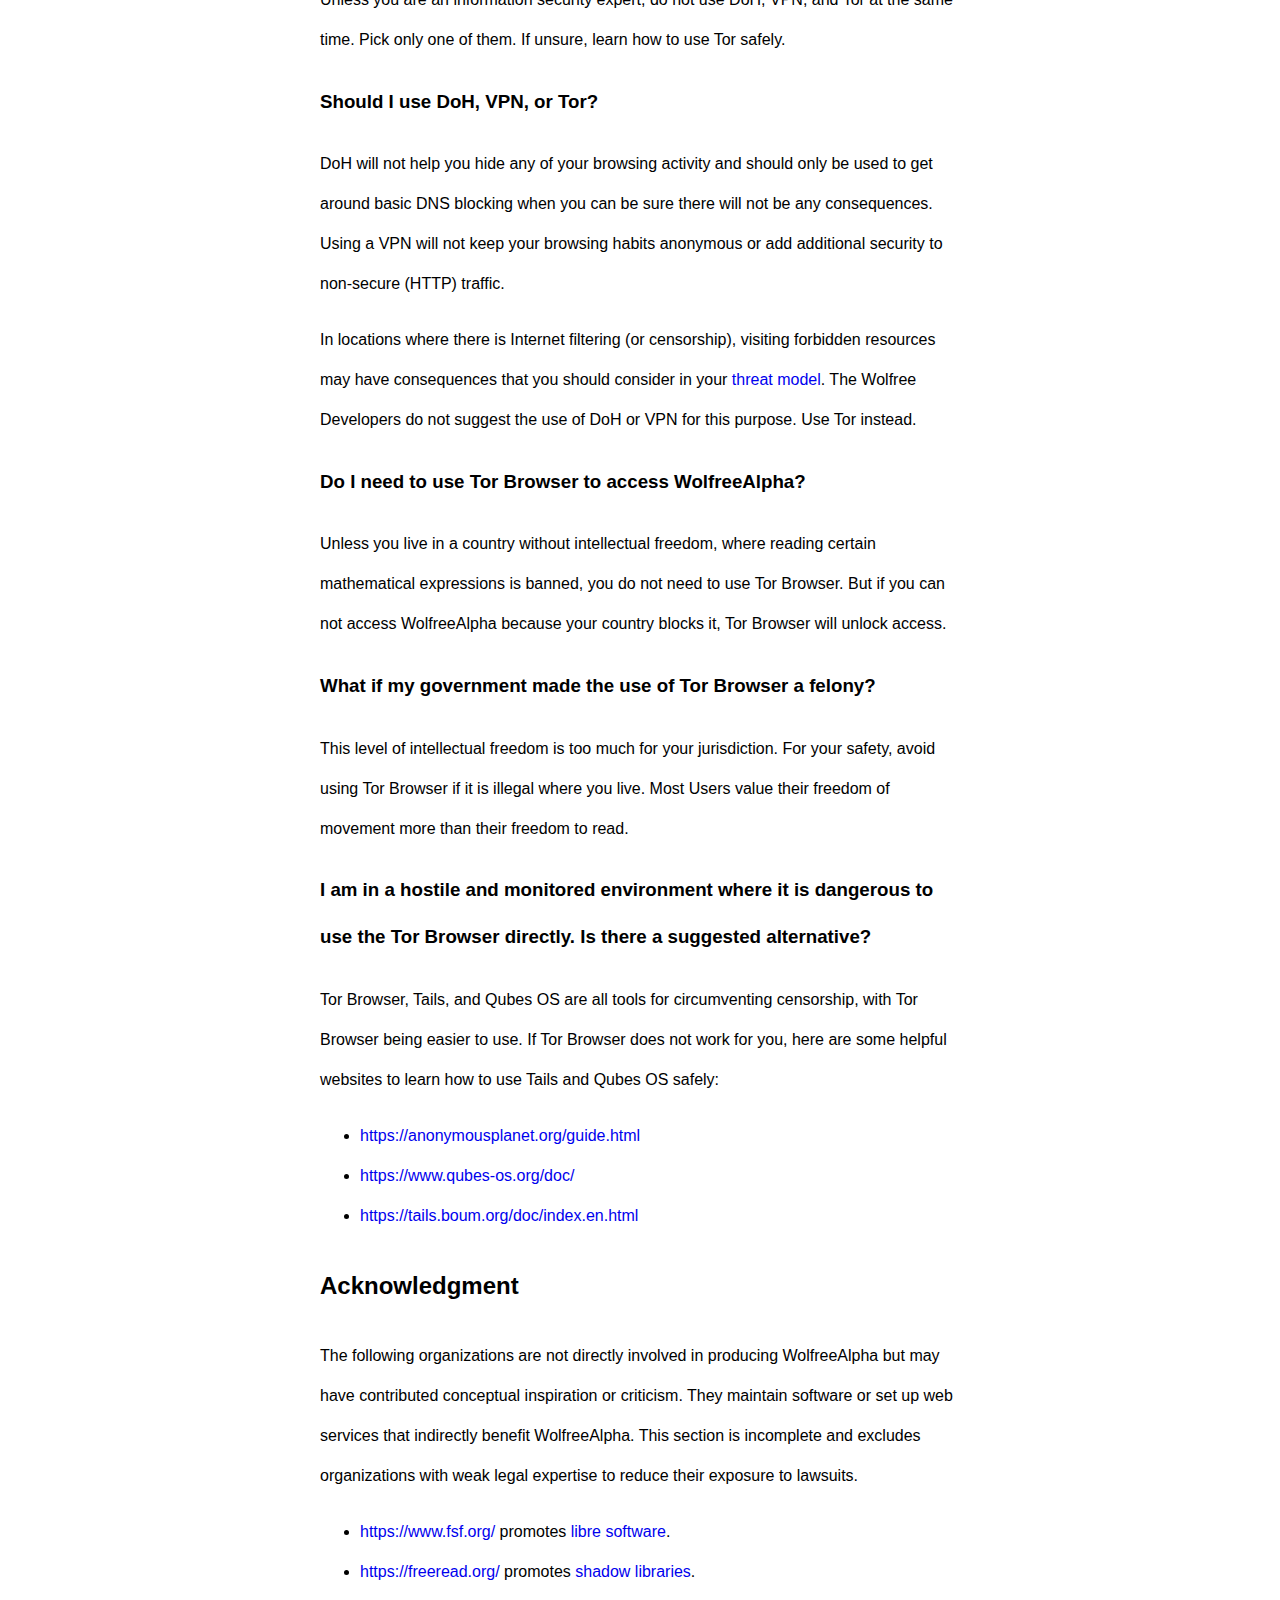
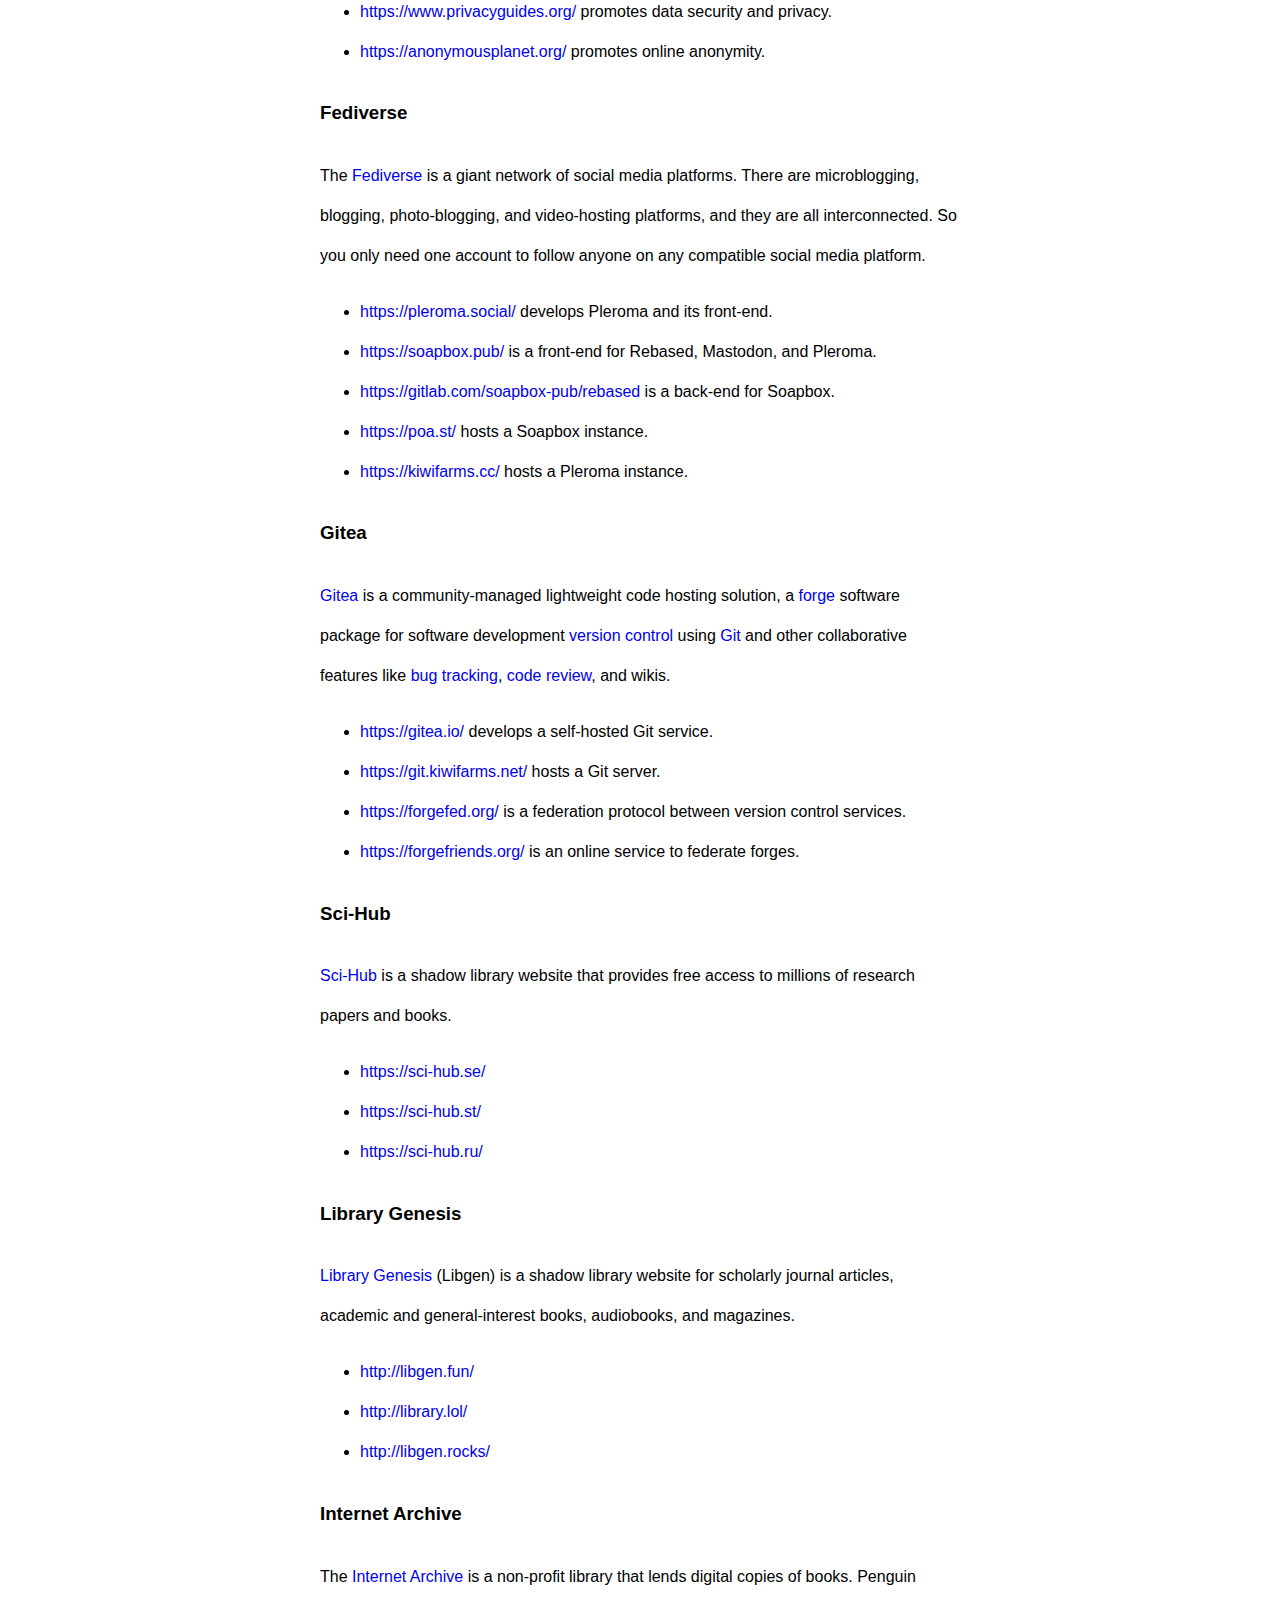
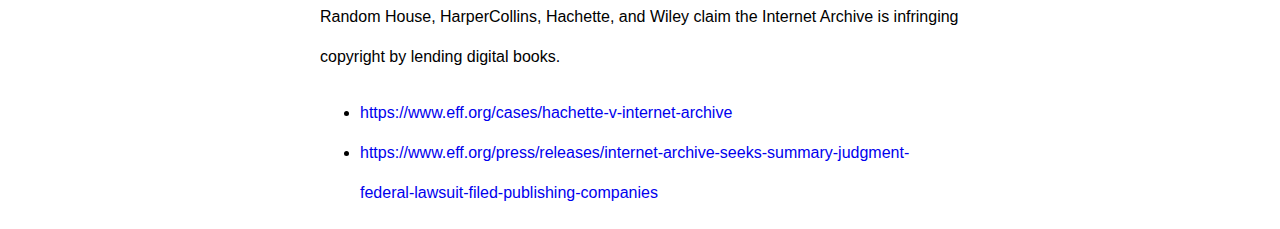
==== commit fa91309b: "Make Safari render text boxes with proper width." ====
--- a/index.html
+++ b/index.html
@@ -351,12 +351,11 @@
 			See also:
 		</p>
 		<ul>
+			<li><a>https://joinfediverse.wiki/</a></li>
 			<li><a>https://fediverse.space/</a></li>
-			<li><a>https://joinfediverse.wiki/</a></li>
 			<li><a>https://soapbox.pub/about/</a></li>
 			<li><a>https://docs.joinmastodon.org/</a></li>
 			<li><a>https://docs-develop.pleroma.social/frontend/</a></li>
-			<li><a>https://misskey-hub.net/</a></li>
 		</ul>
 		<h3> Why do the Wolfree Developers prefer copyleft licenses? </h3>
 		<p>
@@ -449,8 +448,6 @@
 			So you only need one account to follow anyone on any compatible social media platform.
 		</p>
 		<ul>
-			<li><a>https://fediverse.space/</a> visualizes networks on the Fediverse.</li>
-			<li><a>https://joinfediverse.wiki/</a> is an encyclopedia dedicated to the Fediverse.</li>
 			<li><a>https://pleroma.social/</a> develops Pleroma and its front-end.</li>
 			<li><a>https://soapbox.pub/</a> is a front-end for Rebased, Mastodon, and Pleroma. </li>
 			<li><a>https://gitlab.com/soapbox-pub/rebased</a> is a back-end for Soapbox.</li>
